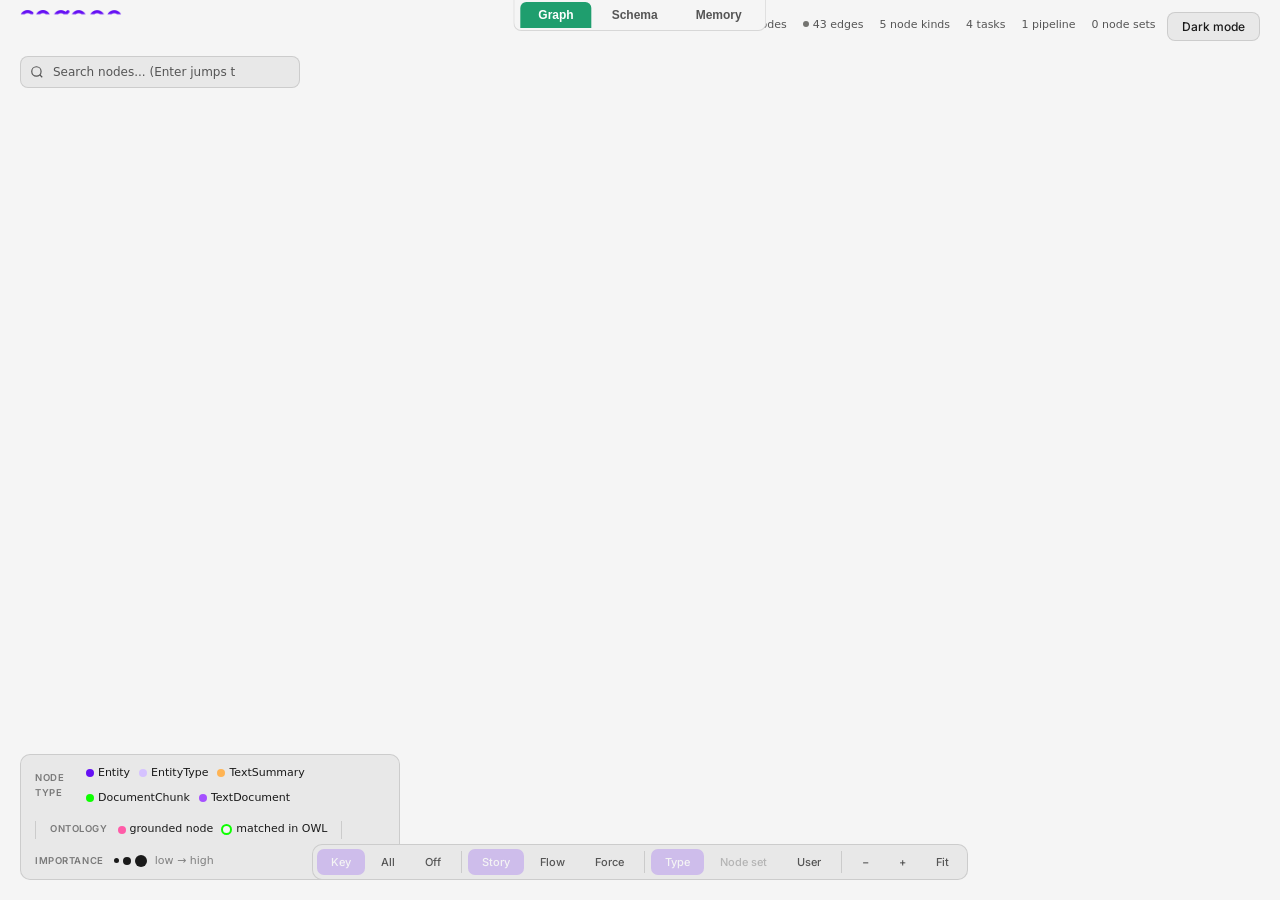
==== data/graph.html @ 42658267 "Working local pipeline: fix recall extraction + absolute graph path, disable session memory for clea" ====
<!DOCTYPE html>
<html lang="en" class="light">
<head>
<meta charset="utf-8">
<meta name="viewport" content="width=device-width, initial-scale=1">
<title>Cognee Knowledge Graph</title>
<script src="https://d3js.org/d3.v7.min.js"></script>
<link rel="preconnect" href="https://fonts.googleapis.com">
<link rel="preconnect" href="https://fonts.gstatic.com" crossorigin>
<link href="https://fonts.googleapis.com/css2?family=Inter:wght@400;500;600;700&display=swap" rel="stylesheet">
<style>
*,*::before,*::after{box-sizing:border-box;margin:0;padding:0}
:root{
  --bg:#000000;--bg2:#323332;--surface:rgba(255,255,255,0.06);
  --border:rgba(219,216,216,0.12);--text:#F4F4F4;--text2:#DBD8D8;
  --accent:#6510F4;--accent2:#A550FF;--green:#0DFF00;
  --schema-node:#1a1a2e;--schema-stroke:#A550FF;--schema-link:#555;
}
html.light{
  --bg:#f5f5f5;--bg2:#e8e8e8;--surface:rgba(0,0,0,0.04);
  --border:rgba(0,0,0,0.12);--text:#1a1a1a;--text2:#555555;
  --accent:#6510F4;--accent2:#7c3aed;--green:#16a34a;
  --schema-node:#ffffff;--schema-stroke:#6510F4;--schema-link:#999;
}
html.light body,html.light{background:var(--bg);color:var(--text)}
@font-face{font-family:'Inter';src:local('Inter'),local('Inter-Regular');font-display:swap}
body,html{width:100%;height:100%;overflow:hidden;background:#000000;color:#F4F4F4;font-family:'Inter',system-ui,-apple-system,sans-serif}
canvas{display:block;width:100vw;height:100vh;cursor:grab}
canvas:active{cursor:grabbing}

#header{
  position:fixed;top:0;left:0;right:0;height:48px;
  display:flex;align-items:center;justify-content:space-between;
  padding:0 20px;z-index:100;
  background:none;
  pointer-events:none;
}
#header>*{pointer-events:auto}
.logo{display:flex;align-items:center;gap:8px;font-size:13px;font-weight:600;letter-spacing:0.02em;color:var(--text)}
.logo img{height:28px;width:auto}
.stats{display:flex;gap:16px;font-size:11px;color:var(--text2);font-variant-numeric:tabular-nums}
.stats span{display:flex;align-items:center;gap:4px}
.stats .dot{width:6px;height:6px;border-radius:50%;flex-shrink:0}

#controls{
  position:fixed;bottom:20px;left:50%;transform:translateX(-50%);z-index:100;
  display:flex;gap:2px;padding:4px;
  background:var(--bg2);border:1px solid var(--border);border-radius:10px;
}
.ctrl-btn{
  padding:6px 14px;font-size:11px;font-weight:500;font-family:inherit;
  color:var(--text2);background:transparent;border:none;border-radius:7px;
  cursor:pointer;transition:all 0.15s ease;white-space:nowrap;
}
.ctrl-btn:hover{color:var(--text);background:var(--surface)}
.ctrl-btn.active{color:#F4F4F4;background:rgba(101,16,244,0.2)}
.ctrl-btn:disabled{opacity:0.35;cursor:not-allowed}
.ctrl-btn:disabled:hover{color:var(--text2);background:transparent}
.ctrl-sep{width:1px;background:var(--border);margin:2px 4px}

#search-box{
  position:fixed;top:56px;left:20px;z-index:100;width:280px;
}
#search-input{
  width:100%;padding:8px 64px 8px 32px;
  font-size:12px;font-family:inherit;color:var(--text);
  background:var(--bg2);border:1px solid var(--border);border-radius:8px;
  outline:none;transition:border-color 0.15s;
}
#search-count{
  position:absolute;right:10px;top:50%;transform:translateY(-50%);
  font-size:10.5px;color:var(--text2);pointer-events:none;
  font-variant-numeric:tabular-nums;white-space:nowrap;
}
#search-input:focus{border-color:var(--accent)}
#search-input::placeholder{color:var(--text2)}
.search-icon{position:absolute;left:10px;top:50%;transform:translateY(-50%);color:var(--text2);pointer-events:none}

#info-panel{
  position:fixed;top:56px;right:20px;width:320px;max-height:calc(100vh - 80px);
  overflow-y:auto;z-index:100;
  background:var(--bg2);border:1px solid var(--border);border-radius:12px;
  padding:16px;opacity:0;transform:translateX(8px);
  transition:opacity 0.2s ease,transform 0.2s ease;
}
#info-panel.visible{opacity:1;transform:translateX(0)}
#info-panel::-webkit-scrollbar{width:4px}
#info-panel::-webkit-scrollbar-thumb{background:var(--border);border-radius:2px}
.panel-header{display:flex;align-items:center;gap:8px;margin-bottom:12px}
.panel-type{
  font-size:9px;font-weight:600;text-transform:uppercase;letter-spacing:0.06em;
  padding:2px 6px;border-radius:4px;background:rgba(101,16,244,0.2);color:#A550FF;
}
.panel-title{font-size:14px;font-weight:600;color:var(--text);overflow:hidden;text-overflow:ellipsis;white-space:nowrap}
.panel-section{margin-top:12px;padding-top:12px;border-top:1px solid var(--border)}
.panel-section-title{font-size:10px;font-weight:600;text-transform:uppercase;letter-spacing:0.05em;color:var(--text2);margin-bottom:8px}
.panel-row{display:flex;justify-content:space-between;align-items:flex-start;padding:3px 0;font-size:12px;gap:12px}
.panel-row .k{color:var(--text2);flex-shrink:0}
.panel-row .v{color:var(--text);text-align:right;word-break:break-word;max-width:200px}

/* ── Legend (Phase 1 polish) ─────────────────────────────────────
   Bottom-left floating card explaining the encodings: node colors by
   stage, the ontology-valid green ring, and the importance-weight node-
   size scale. Populated by JS so only stages actually present in the
   graph appear. */
#legend{
  position:fixed;bottom:20px;left:20px;z-index:90;
  background:var(--bg2);border:1px solid var(--border);border-radius:10px;
  padding:10px 14px;font-size:11px;line-height:1.5;color:var(--text2);
  max-width:380px;
  display:flex;gap:14px;align-items:center;flex-wrap:wrap;
}
.legend-section{display:flex;align-items:center;gap:8px;}
.legend-title{font-size:9.5px;font-weight:600;text-transform:uppercase;letter-spacing:0.06em;color:var(--text2);opacity:0.75;margin-right:2px;}
.legend-items{display:flex;gap:9px;align-items:center;flex-wrap:wrap;}
.legend-item{display:inline-flex;align-items:center;gap:4px;color:var(--text);}
.legend-dot{display:inline-block;width:8px;height:8px;border-radius:50%;flex-shrink:0;}
.legend-ring{
  display:inline-block;width:11px;height:11px;border-radius:50%;
  background:var(--bg);border:2px solid #0DFF00;flex-shrink:0;
}
.legend-ring.memory{border:2px dashed #FFC53D;}
.legend-sizes{display:inline-flex;align-items:center;gap:4px;}
.legend-sizes .legend-dot{background:var(--text);}
.legend-sep{width:1px;height:18px;background:var(--border);}

.empty-state{
  position:fixed;top:50%;left:50%;transform:translate(-50%,-50%);
  text-align:center;color:var(--text2);font-size:14px;
}

#loading-overlay{
  position:fixed;top:0;left:0;right:0;bottom:0;z-index:200;
  background:rgba(0,0,0,0.92);
  display:flex;flex-direction:column;align-items:center;justify-content:center;
  transition:opacity 0.4s ease;
}
#loading-overlay.hidden{opacity:0;pointer-events:none}
#loading-text{font-size:14px;color:var(--text2);margin-bottom:16px}
#loading-bar-bg{width:240px;height:4px;background:var(--bg2);border-radius:2px;overflow:hidden}
#loading-bar{width:0%;height:100%;background:var(--accent);border-radius:2px;transition:width 0.15s linear}
#loading-stats{font-size:11px;color:var(--text2);margin-top:10px;opacity:0.7}

#minimap-container{
  position:fixed;bottom:64px;right:20px;z-index:100;
  border:1px solid var(--border);border-radius:8px;overflow:hidden;
  background:rgba(0,0,0,0.7);cursor:pointer;display:none;
}
#minimap-canvas{display:block}

#fps-counter{
  position:fixed;top:12px;right:180px;z-index:100;
  font-size:10px;color:var(--text2);font-variant-numeric:tabular-nums;
  display:none;pointer-events:none;
}
</style>
</head>
<body>

<div id="view-tabs" style="position:fixed;top:0;left:50%;transform:translateX(-50%);z-index:1100;display:flex;gap:2px;align-items:center;background:var(--bg);border:1px solid var(--border);border-top:none;border-radius:0 0 8px 8px;padding:2px 6px;">
  <button class="tab-btn active" data-view="graph" style="background:#1F9E6E;color:#fff;border:none;padding:6px 18px;border-radius:6px 6px 0 0;cursor:pointer;font-size:12px;font-weight:600;">Graph</button>
  <button class="tab-btn" data-view="schema" style="background:transparent;color:var(--text2);border:none;padding:6px 18px;border-radius:6px 6px 0 0;cursor:pointer;font-size:12px;font-weight:600;">Schema</button>
  <button class="tab-btn" data-view="memory" style="background:transparent;color:var(--text2);border:none;padding:6px 18px;border-radius:6px 6px 0 0;cursor:pointer;font-size:12px;font-weight:600;">Memory</button>
</div>

<button id="theme-toggle" style="position:fixed;top:12px;right:20px;z-index:1200;background:var(--bg2);border:1px solid var(--border);cursor:pointer;font-size:12px;padding:6px 14px;border-radius:8px;color:var(--text);font-family:inherit;font-weight:500;transition:all 0.15s;">Dark mode</button>

<div id="graph-view">
<div id="header">
  <div class="logo">
    <img src="[data-uri]" alt="Cognee">
  </div>
  <div class="stats" id="stats"></div>
</div>

<div id="search-box">
  <svg class="search-icon" width="14" height="14" viewBox="0 0 24 24" fill="none" stroke="currentColor" stroke-width="2"><circle cx="11" cy="11" r="8"/><path d="m21 21-4.3-4.3"/></svg>
  <input type="text" id="search-input" placeholder="Search nodes... (Enter jumps to match)" autocomplete="off" spellcheck="false">
  <span id="search-count"></span>
</div>

<div id="controls">
  <button class="ctrl-btn active" data-labelbudget="key" title="Labels: landmark nodes + high-importance entities">Key</button>
  <button class="ctrl-btn" data-labelbudget="all" title="Labels: every node">All</button>
  <button class="ctrl-btn" data-labelbudget="off" title="Labels: hidden (hover to peek)">Off</button>
  <div class="ctrl-sep"></div>
  <button class="ctrl-btn active" data-layout="story" title="Story: fixed pipeline columns (Documents &rarr; Chunks &rarr; Entities &rarr; Types &rarr; Summaries). Nodes stay pinned in a readable grid.">Story</button>
  <button class="ctrl-btn" data-layout="ranked" title="Flow: columns by processing order; vertical position settles by connectivity, so related nodes drift together.">Flow</button>
  <button class="ctrl-btn" data-layout="organic" title="Force: no columns &mdash; a physics simulation pulls connected nodes together so clusters emerge. Drag nodes to rearrange.">Force</button>
  <div class="ctrl-sep"></div>
  <button class="ctrl-btn active" data-colorby="type" title="Color by node type">Type</button>
  <button class="ctrl-btn" data-colorby="nodeset" title="Color by source node set">Node set</button>
  <button class="ctrl-btn" data-colorby="user" title="Color by source user">User</button>
  <div class="ctrl-sep"></div>
  <button class="ctrl-btn" id="btn-zoom-out" title="Zoom out (-)">&#x2212;</button>
  <button class="ctrl-btn" id="btn-zoom-in" title="Zoom in (+)">+</button>
  <button class="ctrl-btn" id="btn-fit" title="Fit to view (F)">Fit</button>
</div>
<!-- Legacy data-layer buttons (Nodes/Edges/Labels/Heatmap/Type Clouds)
     removed for simplicity. The label visibility is fully controlled by
     the Key/All/Off budget above; node/edge visibility were never useful
     toggles in practice; heatmap and type-cloud layers stay reachable
     via the layers={} state object for power users / URL hash. -->
<button data-layer="heatmap" hidden></button>
<button data-layer="typeclouds" hidden></button>

<div id="info-panel"></div>
<div id="legend"></div>

<div id="loading-overlay">
  <div id="loading-text">Laying out graph...</div>
  <div id="loading-bar-bg"><div id="loading-bar"></div></div>
  <div id="loading-stats"></div>
</div>

<div id="minimap-container"><canvas id="minimap-canvas"></canvas></div>
<div id="fps-counter"></div>

<canvas id="canvas"></canvas>
</div><!-- end graph-view -->

<div id="schema-view" style="display:none;position:fixed;inset:0;background:#F7F8FA;color:#1A1F36;font-family:'Inter',system-ui,-apple-system,'Segoe UI',sans-serif;padding:56px 0 0;overflow:hidden;z-index:900;">
  <div id="schema-header" style="position:absolute;top:56px;left:0;right:0;padding:16px 28px 12px;display:flex;align-items:center;gap:16px;">
    <div id="schema-selection" style="font-size:13px;color:#8792A2;min-height:16px;"></div>
  </div>
  <div id="schema-diagram-section" style="position:absolute;top:104px;left:0;right:0;bottom:0;overflow:hidden;background:#F7F8FA;">
    <svg id="schema-svg" style="display:block;width:100%;height:100%;cursor:grab;"></svg>
  </div>
  <div id="schema-zoom" style="position:absolute;left:20px;bottom:20px;z-index:6;display:flex;gap:4px;background:#fff;border:1px solid #E6E8EB;border-radius:10px;padding:4px;box-shadow:0 2px 8px rgba(16,24,40,0.10);">
    <button id="schema-zoom-out" title="Zoom out" style="width:30px;height:30px;border:none;background:transparent;border-radius:7px;cursor:pointer;font-size:18px;color:#4A5568;">&minus;</button>
    <button id="schema-zoom-in" title="Zoom in" style="width:30px;height:30px;border:none;background:transparent;border-radius:7px;cursor:pointer;font-size:18px;color:#4A5568;">+</button>
    <button id="schema-zoom-fit" title="Fit to view" style="height:30px;padding:0 12px;border:none;background:transparent;border-radius:7px;cursor:pointer;font-size:12px;font-weight:600;color:#4A5568;">Fit</button>
  </div>
  <button id="schema-ops-toggle" title="Show how operations (cognify, memify, improve, forget) transform the schema" style="position:absolute;left:20px;bottom:62px;z-index:6;background:#fff;border:1px solid #E6E8EB;border-radius:10px;padding:7px 14px;cursor:pointer;font-size:12px;font-weight:600;color:#4A5568;box-shadow:0 2px 8px rgba(16,24,40,0.10);">Transformations</button>
  <div id="schema-legend" style="display:none;position:absolute;left:20px;bottom:106px;z-index:6;background:#fff;border:1px solid #E6E8EB;border-radius:10px;padding:10px 13px;box-shadow:0 2px 8px rgba(16,24,40,0.10);font-size:11px;color:#4A5568;line-height:1.7;">
    <div style="font-weight:700;color:#1A1F36;margin-bottom:4px;">Operation impact</div>
    <div><span style="color:#1F9E6E;font-size:14px;">&#9679;</span> produces &nbsp;&nbsp;<span style="color:#2F80ED;font-size:14px;">&#9679;</span> enriches</div>
    <div><span style="color:#F2994A;font-size:14px;">&#9679;</span> modifies &nbsp;&nbsp;<span style="color:#EB5757;font-size:14px;">&#9679;</span> removes</div>
    <div style="margin-top:4px;color:#8792A2;">Click an operation to trace its impact.</div>
  </div>
  <div id="schema-empty" style="display:none;position:absolute;inset:0;align-items:center;justify-content:center;">
    <div style="color:#8792A2;text-align:center;font-size:16px;">No schema configured for this dataset.</div>
  </div>
  <div id="schema-side-panel" style="display:none;position:absolute;top:104px;right:0;bottom:0;width:344px;background:#FFFFFF;border-left:1px solid #E6E8EB;box-shadow:-12px 0 32px rgba(16,24,40,0.08);padding:26px 24px;overflow-y:auto;z-index:5;">
    <!-- PR3: schema type details (count, sample chips, relationships) render here -->
  </div>
</div>

<!-- Memory tab: deterministic column map of the memory (documents → entities
     → summaries → global context) with a run/search timeline rail. Rendered
     lazily by views/memory_map.js into #memory-svg. -->
<div id="memory-view" style="display:none;position:fixed;inset:0;padding:56px 0 0;overflow:hidden;z-index:900;">
  <div id="memory-header"><div id="memory-status"></div></div>
  <div id="memory-diagram-section">
    <svg id="memory-svg"></svg>
  </div>
  <div id="memory-zoom">
    <button id="memory-zoom-out" title="Zoom out">&minus;</button>
    <button id="memory-zoom-in" title="Zoom in">+</button>
    <button id="memory-zoom-fit" title="Fit to view">Fit</button>
  </div>
  <div id="memory-empty"><div>No memory content to map yet. Run <b>cognify</b> first.</div></div>
  <div id="memory-side-panel"></div>
  <div id="memory-timeline"></div>
</div>
<style>
/* ── Schema diagram ─────────────────────────────────────────────── */
#schema-svg{font-family:'Inter',system-ui,sans-serif;}
.sd-node-box{cursor:pointer;transition:filter 0.18s ease;}
.sd-node-box:hover{filter:drop-shadow(0 6px 16px rgba(16,24,40,0.16));}
.sd-node-box.is-dim{opacity:0.3;}
.sd-mini-card{cursor:pointer;}
.sd-mini-card rect{transition:fill .12s,stroke .12s;}
.sd-mini-card:hover rect{fill:#E8F6F0;stroke:#9FE3C6;}
/* Spotlight: focus an instance and trace its connections in place. */
.sd-node-box,.sd-mini-card,.sd-edge-path,.sd-edge-label-bg,.sd-edge-label{transition:opacity .18s;}
.sd-mini-card.is-dim{opacity:0.25;}
.sd-mini-card.is-spotlit rect{fill:#E8F6F0;stroke:#1F9E6E;stroke-width:2;}
.sd-mini-card.is-linked rect{fill:#FFFFFF;stroke:#9FE3C6;stroke-width:1.5;}
.sd-spotlight-edge{fill:none;stroke-width:2.4;stroke-linecap:round;opacity:0.95;}
.sd-spotlight-edge-halo{fill:none;stroke-width:9;stroke-linecap:round;opacity:0.16;}
.sd-spotlight-label{font-size:10.5px;font-weight:600;font-family:'Inter',system-ui,sans-serif;paint-order:stroke;stroke:#FFFFFF;stroke-width:3px;stroke-linejoin:round;}
.sd-expand-toggle{cursor:pointer;}
.sd-expand-toggle:hover text{fill:#18815B;}
#schema-zoom button:hover{background:#F1F4F7;color:#1A1F36;}
#schema-svg.is-panning{cursor:grabbing;}
#schema-ops-toggle.active{background:#1F9E6E;color:#fff;border-color:#1F9E6E;}
.sd-op-chip{cursor:pointer;}
.sd-op-chip.is-dim{opacity:0.3;}
.sd-op-chip.is-spotlit rect{stroke-width:2.5;}
.sd-op-edge{stroke-width:2.2;stroke-linecap:round;opacity:0.95;}
.sd-edge-path{fill:none;stroke-width:1.6;stroke-linecap:round;opacity:0.85;transition:opacity 0.15s,stroke-width 0.15s;}
.sd-edge-path.is-hot{stroke-width:2.6;opacity:1;}
.sd-edge-path.is-dim{opacity:0.12;}
.sd-edge-label-bg{fill:#FFFFFF;stroke:#E6E8EB;stroke-width:1;}
.sd-edge-label-bg.is-hot{stroke:#1F9E6E;}
.sd-edge-label-bg.is-dim{opacity:0.2;}
.sd-edge-label{font-size:10.5px;font-weight:500;fill:#5A6472;font-family:'Inter',system-ui,sans-serif;}
.sd-edge-label.is-hot{fill:#16805B;}
.sd-edge-label.is-dim{opacity:0.3;}
.sd-edge-count{font-size:9.5px;fill:var(--text2);font-variant-numeric:tabular-nums;}
.sd-stage-header{font-size:10px;font-weight:600;letter-spacing:0.08em;text-transform:uppercase;fill:#8792A2;}

/* ── Schema dark theme ── card/chip colors come from the JS palette (re-rendered
   on toggle); these override the CSS-styled and inline-styled chrome. */
html:not(.light) #schema-view{background:#15181D !important;color:#E4E8EE !important;}
html:not(.light) #schema-diagram-section{background:#15181D !important;}
html:not(.light) .sd-edge-label-bg{fill:#23272F;stroke:#3A4049;}
html:not(.light) .sd-edge-label{fill:#AEB7C2;}
html:not(.light) .sd-edge-label.is-hot{fill:#3DD68C;}
html:not(.light) .sd-stage-header{fill:#7E8894;}
html:not(.light) .sd-node-box:hover{filter:drop-shadow(0 6px 16px rgba(0,0,0,0.55));}
html:not(.light) .sd-mini-card:hover rect{fill:#1E3A2E;stroke:#2E6B4F;}
html:not(.light) .sd-mini-card.is-spotlit rect{fill:#1E3A2E;stroke:#1F9E6E;}
html:not(.light) .sd-mini-card.is-linked rect{fill:#23272F;stroke:#2E6B4F;}
html:not(.light) .sd-spotlight-label{stroke:#15181D;}
html:not(.light) #schema-zoom{background:#23272F !important;border-color:#3A4049 !important;}
html:not(.light) #schema-zoom button{color:#C3CAD4 !important;}
html:not(.light) #schema-zoom button:hover{background:#2E333C;color:#ECEFF4;}
html:not(.light) #schema-ops-toggle{background:#23272F !important;border-color:#3A4049 !important;color:#C3CAD4 !important;}
html:not(.light) #schema-ops-toggle.active{background:#1F9E6E !important;color:#fff !important;border-color:#1F9E6E !important;}
html:not(.light) #schema-legend{background:#23272F !important;border-color:#3A4049 !important;color:#C3CAD4 !important;}
html:not(.light) #schema-side-panel{background:#1B1F25 !important;border-left-color:#3A4049 !important;color:#E4E8EE;box-shadow:-12px 0 32px rgba(0,0,0,0.45) !important;}
html:not(.light) .si-title{color:#ECEFF4;}
html:not(.light) .si-close:hover{background:#2A2F37;color:#ECEFF4;}
html:not(.light) .si-chip{background:#2A2F37;border-color:#3A4049;color:#E4E8EE;}
html:not(.light) .si-chip:hover{background:#1E3A2E;border-color:#2E6B4F;color:#3DD68C;}
html:not(.light) .si-rel{border-bottom-color:#2E333C;}

/* ── Schema inspector side panel (PR3) — clean & airy Segment style ── */
#schema-side-panel{font-family:'Inter',system-ui,-apple-system,'Segoe UI',sans-serif;font-size:13px;color:#1A1F36;}
.si-close{position:absolute;top:14px;right:16px;width:24px;height:24px;display:flex;align-items:center;justify-content:center;border-radius:6px;color:#8792A2;font-size:18px;line-height:1;cursor:pointer;transition:background .12s,color .12s;}
.si-close:hover{background:#F1F4F7;color:#1A1F36;}
.si-title{font-size:19px;font-weight:700;letter-spacing:-0.02em;color:#1A1F36;margin:0 0 4px;}
.si-count{display:inline-flex;align-items:center;gap:7px;font-size:12px;color:#8792A2;font-variant-numeric:tabular-nums;margin-bottom:6px;}
.si-heading{font-size:11px;font-weight:600;letter-spacing:0.06em;text-transform:uppercase;color:#8792A2;margin:22px 0 11px;}
.si-chips{display:flex;flex-wrap:wrap;gap:8px;}
.si-chip{background:#F6F8FA;border:1px solid #E6E8EB;border-radius:14px;padding:5px 13px;font-size:12.5px;color:#1A1F36;transition:background .12s,border-color .12s,color .12s;}
.si-chip:hover{background:#E8F6F0;border-color:#9FE3C6;color:#16805B;}
.si-chip-link{cursor:pointer;}
.si-crumb{display:inline-flex;align-items:center;gap:4px;color:#1F9E6E;font-size:12px;font-weight:600;cursor:pointer;margin:0 0 12px;}
.si-crumb:hover{color:#18815B;text-decoration:underline;}
.si-irel{margin:0 0 14px;}
.si-irel-head{display:flex;align-items:center;gap:7px;margin:0 0 7px;}
.si-more{font-size:12px;color:#8792A2;align-self:center;}
.si-showall{background:none;border:none;color:#1F9E6E;cursor:pointer;font-size:12px;font-weight:600;font-family:inherit;padding:11px 0 0;}
.si-showall:hover{color:#18815B;text-decoration:underline;}
.si-rel{display:flex;align-items:center;gap:9px;padding:9px 0;border-bottom:1px solid #EEF1F4;}
.si-rel:last-of-type{border-bottom:none;}
.si-rel-name{font-family:'SF Mono',ui-monospace,'Menlo',monospace;font-size:12px;font-weight:500;color:#1A1F36;}
.si-rel-to{color:#8792A2;font-size:12.5px;}
.si-rel-count{margin-left:auto;background:#EEF1F4;color:#4A5568;border-radius:10px;padding:1px 9px;font-size:11.5px;font-weight:600;font-variant-numeric:tabular-nums;}
.si-highlight{margin-top:24px;width:100%;background:#1F9E6E;color:#fff;border:none;border-radius:8px;padding:11px 0;cursor:pointer;font-size:13px;font-weight:600;font-family:inherit;box-shadow:0 1px 2px rgba(16,24,40,0.12);transition:background .12s;}
.si-highlight:hover{background:#18815B;}
.si-empty{color:#8792A2;font-size:12px;}

/* ── Memory map ──────────────────────────────────────────────────
   All colors flow through --mm-* vars so both themes work without a
   re-render: light defaults here, dark overrides under html:not(.light). */
#memory-view{
  --mm-bg:#F7F8FA;--mm-card:#FFFFFF;--mm-card2:#F2F5F8;--mm-border:#E6E8EB;
  --mm-text:#1A1F36;--mm-muted:#8792A2;--mm-accent:#1F9E6E;--mm-spot:#6510F4;
  --mm-edge:#A9B4C0;--mm-sem:#C2C9D1;--mm-chunk:#EDF4FB;--mm-chunk-stroke:#C8DCEF;
  background:var(--mm-bg);color:var(--mm-text);
  font-family:'Inter',system-ui,-apple-system,'Segoe UI',sans-serif;
}
html:not(.light) #memory-view{
  --mm-bg:#15181D;--mm-card:#23272F;--mm-card2:#1C2026;--mm-border:#3A4049;
  --mm-text:#E4E8EE;--mm-muted:#7E8894;--mm-accent:#3DD68C;--mm-spot:#A550FF;
  --mm-edge:#4A515B;--mm-sem:#3A4049;--mm-chunk:#1E2A38;--mm-chunk-stroke:#2C3E52;
}
#memory-header{position:absolute;top:56px;left:0;right:0;padding:14px 28px 10px;display:flex;align-items:center;gap:16px;}
#memory-status{font-size:13px;color:var(--mm-muted);min-height:16px;}
#memory-diagram-section{position:absolute;top:96px;left:0;right:0;bottom:64px;overflow:hidden;}
#memory-svg{display:block;width:100%;height:100%;cursor:grab;font-family:'Inter',system-ui,sans-serif;}
#memory-svg.is-panning{cursor:grabbing;}
#memory-zoom{position:absolute;left:20px;bottom:84px;z-index:6;display:flex;gap:4px;background:var(--mm-card);border:1px solid var(--mm-border);border-radius:10px;padding:4px;box-shadow:0 2px 8px rgba(16,24,40,0.10);}
#memory-zoom button{height:30px;min-width:30px;padding:0 10px;border:none;background:transparent;border-radius:7px;cursor:pointer;font-size:15px;font-weight:600;color:var(--mm-muted);font-family:inherit;}
#memory-zoom button:hover{background:var(--mm-card2);color:var(--mm-text);}
#memory-empty{display:none;position:absolute;inset:96px 0 64px;align-items:center;justify-content:center;}
#memory-empty div{color:var(--mm-muted);text-align:center;font-size:15px;}
#memory-side-panel{display:none;position:absolute;top:96px;right:0;bottom:64px;width:344px;background:var(--mm-card);border-left:1px solid var(--mm-border);box-shadow:-12px 0 32px rgba(16,24,40,0.08);padding:26px 24px;overflow-y:auto;z-index:5;font-size:13px;}
#memory-timeline{position:absolute;left:0;right:0;bottom:0;height:64px;background:var(--mm-card);border-top:1px solid var(--mm-border);display:flex;align-items:center;gap:8px;padding:0 16px;overflow-x:auto;overflow-y:hidden;z-index:6;}
.mm-rail-label{flex:0 0 auto;font-size:10px;font-weight:600;letter-spacing:0.08em;text-transform:uppercase;color:var(--mm-muted);margin-right:6px;}
.mm-rail-item{flex:0 0 auto;display:flex;flex-direction:column;align-items:flex-start;gap:1px;padding:5px 12px;border:1px solid var(--mm-border);border-radius:8px;background:var(--mm-card2);cursor:pointer;font-size:11px;font-weight:600;color:var(--mm-text);font-family:inherit;line-height:1.3;text-align:left;}
.mm-rail-item .t{color:var(--mm-muted);font-size:10px;font-weight:500;font-variant-numeric:tabular-nums;}
.mm-rail-item:hover{border-color:var(--mm-accent);}
.mm-rail-item.active{border-color:var(--mm-accent);box-shadow:0 0 0 1px var(--mm-accent);}
.mm-rail-search{border-radius:16px;background:rgba(101,16,244,0.08);}
.mm-rail-search:hover{border-color:var(--mm-spot);}
.mm-rail-search.active{border-color:var(--mm-spot);box-shadow:0 0 0 1px var(--mm-spot);}
/* SVG element styling */
.mm-band-header{font-size:12px;font-weight:600;letter-spacing:0.1em;text-transform:uppercase;fill:var(--mm-muted);}
.mm-band-sub{font-size:10px;fill:var(--mm-muted);opacity:0.8;}
.mm-node{cursor:pointer;}
.mm-unit{transition:opacity 0.18s ease;}
.mm-frame{fill:var(--mm-card);stroke:var(--mm-border);}
.mm-title{font-size:12px;font-weight:600;fill:var(--mm-text);}
.mm-sub{font-size:10px;fill:var(--mm-muted);}
.mm-cell .mm-box{fill:var(--mm-chunk);stroke:var(--mm-chunk-stroke);}
.mm-cell:hover .mm-box{stroke:var(--mm-accent);}
.mm-cell text{font-size:10.5px;fill:var(--mm-text);}
.mm-row .mm-box{fill:transparent;stroke:transparent;}
.mm-row:hover .mm-box{fill:var(--mm-card2);}
.mm-row text{font-size:11px;fill:var(--mm-text);}
.mm-row .mm-dot{fill:var(--mm-accent);}
.mm-pill .mm-box{fill:var(--mm-card2);stroke:var(--mm-border);}
.mm-pill:hover .mm-box{stroke:var(--mm-accent);}
.mm-pill text{font-size:10px;fill:var(--mm-muted);}
.mm-count{font-size:10px;fill:var(--mm-muted);font-variant-numeric:tabular-nums;}
.mm-sum .mm-box{fill:var(--mm-card);stroke:var(--mm-border);}
.mm-sum:hover .mm-box{stroke:var(--mm-accent);}
.mm-sum text{font-size:10.5px;fill:var(--mm-text);}
.mm-ctx-empty rect{fill:none;stroke:var(--mm-muted);stroke-dasharray:5 4;opacity:0.55;}
.mm-ctx-empty text{font-size:11px;fill:var(--mm-muted);}
.mm-edge{fill:none;stroke:var(--mm-edge);stroke-width:1.1;opacity:0.20;transition:opacity 0.18s ease;}
.mm-edge-semantic{stroke:var(--mm-sem);opacity:0.10;}
.mm-edge-made_from{opacity:0.38;}
.mm-node.is-selected .mm-box,.mm-node.is-selected .mm-frame{stroke:var(--mm-accent);stroke-width:2;}
.mm-future{opacity:0.06 !important;pointer-events:none;}
/* Search overlay: dim base, spotlight retrieved set — classes/opacity only,
   never positions. */
#memory-svg.mm-searching .mm-unit{opacity:0.14;}
#memory-svg.mm-searching .mm-edge{opacity:0.03;}
#memory-svg.mm-searching .mm-unit.is-spotlit{opacity:1;}
.mm-unit.is-spotlit .mm-box,.mm-unit.is-spotlit .mm-frame{stroke:var(--mm-spot);stroke-width:2;}
#memory-svg.mm-searching .mm-edge.is-trail{stroke:var(--mm-spot);opacity:0.45;stroke-width:1.4;}
#memory-svg.mm-searching .mm-edge.is-spotlit-edge{stroke:var(--mm-spot);opacity:0.95;stroke-width:2;}
/* Reinforcement (improve) overlay: feedback valence on the same layout —
   green = weights up from a positive rating, amber = weights down. */
#memory-svg.mm-reinforcing .mm-unit.is-reinforced,
#memory-svg.mm-reinforcing .mm-unit.is-weakened{opacity:1;}
.mm-unit.is-reinforced .mm-box,.mm-unit.is-reinforced .mm-frame{stroke:#1F9E6E;stroke-width:2.2;}
.mm-unit.is-weakened .mm-box,.mm-unit.is-weakened .mm-frame{stroke:#E2A33B;stroke-width:2.2;}
.mm-rail-improve{border-radius:16px;background:rgba(31,158,110,0.10);}
html:not(.light) .mm-rail-improve{background:rgba(31,158,110,0.18);}
/* Memory side panel: dark-theme parity with the schema drawer. */
html:not(.light) #memory-side-panel{box-shadow:-12px 0 32px rgba(0,0,0,0.45);}
#memory-side-panel .si-title{color:var(--mm-text);}
#memory-side-panel .si-chip{background:var(--mm-card2);border-color:var(--mm-border);color:var(--mm-text);}
#memory-side-panel .si-rel-name{color:var(--mm-text);}
#memory-side-panel .mm-panel-text{font-size:12.5px;line-height:1.55;color:var(--mm-text);white-space:pre-wrap;word-break:break-word;background:var(--mm-card2);border:1px solid var(--mm-border);border-radius:8px;padding:10px 12px;}
#memory-side-panel .panel-row .k{color:var(--mm-muted);}
#memory-side-panel .panel-row .v{color:var(--mm-text);}
</style>


<script>
// Theme toggle
(function(){
  const btn = document.getElementById('theme-toggle');

  // Apply a theme everywhere it matters: CSS class, JS flag (read by the
  // canvas draw loop), button label, tab bar, the canvas itself (which only
  // repaints on interaction — without an explicit frame the 95% of the
  // screen that is canvas stayed in the old theme until the next pan), and
  // the schema SVG when visible.
  function applyTheme(isLight) {
    window._isLightMode = isLight;
    document.documentElement.classList.toggle('light', isLight);
    btn.textContent = isLight ? 'Dark mode' : 'Light mode';
    const tabBar = document.getElementById('view-tabs');
    if (tabBar) tabBar.style.background = isLight ? '#f5f5f5' : '#000000';
    if (window._requestGraphRedraw) window._requestGraphRedraw();
    if (document.getElementById('schema-view').style.display !== 'none' && window._renderSchemaGraph) {
      window._renderSchemaGraph(true);  // preserve pan/zoom across the re-render
    }
    const memoryViewEl = document.getElementById('memory-view');
    if (memoryViewEl && memoryViewEl.style.display !== 'none' && window._renderMemoryView) {
      window._renderMemoryView(true);  // preserve pan/zoom across the re-render
    }
  }

  // Restore the user's last choice (default light). Syncing the CSS class on
  // load also fixes the original bug: the page shipped dark :root variables
  // while the JS assumed light, so the first toggle was a visual no-op.
  let stored = null;
  try { stored = localStorage.getItem('cognee-viz-theme'); } catch (e) { /* file:// may block */ }
  applyTheme(stored ? stored === 'light' : true);

  btn.addEventListener('click', () => {
    const isLight = !window._isLightMode;
    try { localStorage.setItem('cognee-viz-theme', isLight ? 'light' : 'dark'); } catch (e) { /* best effort */ }
    applyTheme(isLight);
  });
})();

// Tab switching logic
(function(){
  const tabs = document.querySelectorAll('.tab-btn');
  const graphView = document.getElementById('graph-view');
  const schemaView = document.getElementById('schema-view');
  const memoryView = document.getElementById('memory-view');
  tabs.forEach(btn => {
    btn.addEventListener('click', () => {
      tabs.forEach(t => { t.style.background='transparent'; t.style.color='var(--text2)'; t.classList.remove('active'); });
      btn.style.background='#1F9E6E'; btn.style.color='#fff'; btn.classList.add('active');
      const view = btn.dataset.view;
      graphView.style.display = view === 'graph' ? '' : 'none';
      schemaView.style.display = view === 'schema' ? '' : 'none';
      if (memoryView) memoryView.style.display = view === 'memory' ? '' : 'none';
      if (view === 'schema' && window._renderSchemaGraph) window._renderSchemaGraph();
      if (view === 'memory' && window._renderMemoryView) window._renderMemoryView();
    });
  });
})();


// Schema view (Phase 2 redesign): explicit-position ontology diagram.
//
// Replaces the previous "type-cards above a force-graph hairball" layout
// with a single primary diagram that's structured, not floating:
//   - Node-type boxes positioned in canonical pipeline order
//     (Documents → Chunks → Entities → Types → Summaries → Context → Schema)
//   - Each box surfaces type name, instance count, modal pipeline+task,
//     and a short field inventory
//   - Edges between node types drawn as labelled curves carrying the
//     relation name + edge count
//   - Below the diagram: edge-type cards listing every relationship type
//     with its source→target pairs
//   - Click a node box or edge card to highlight related elements
//
// Reads ``schemaGraphData`` produced by preprocessor.extract_type_schema_graph_data:
//   - nodes of type GraphNodeType (one per node type, with source_pipeline/
//     source_task/instance_count surfaced at the top level)
//   - nodes of type GraphRelationshipType (one per source_type → target_type
//     pair, with source_type/target_type/relationship_label/edge_count)
//   - links connect type→rel ("from") and rel→type ("to")
(function(){
  const schemaData = null;
  const schemaGraphData = {"nodes": [{"id": "type:DocumentChunk", "name": "DocumentChunk", "type": "GraphNodeType", "rank": 1, "fields": [{"name": "count", "type": "6", "required": true}, {"name": "source_task", "type": "string 100%", "required": true}, {"name": "source_pipeline", "type": "string 100%", "required": true}, {"name": "source_user", "type": "string 100%", "required": true}, {"name": "topological_rank", "type": "integer 100%", "required": true}, {"name": "version", "type": "integer 100%", "required": true}], "source_pipeline": "cognify_pipeline", "source_task": "extract_chunks_from_documents", "source_user": "default_user@example.com", "instance_count": 6, "samples": ["Blurry photo caption: 'me + Sarah + a guy in an Elvis costume'.", "Around 9pm I was at the Bellagio bar with someone named Sarah.", "Hotel keycard sleeve: room 1207, The Venetian.", "Receipt for $240 from 'Neon Noodle' timestamped 1:14am.", "Sarah said she works as a blackjack dealer and lost my jacket at the pool."], "sample_size": 5, "relationships": [{"to_type": "TextDocument", "relation": "is_part_of", "count": 6}, {"to_type": "TextSummary", "relation": "\u2190 made_from", "count": 6}, {"to_type": "person", "relation": "contains", "count": 6}, {"to_type": "entity", "relation": "contains", "count": 1}, {"to_type": "event", "relation": "contains", "count": 1}, {"to_type": "item", "relation": "contains", "count": 1}, {"to_type": "location", "relation": "contains", "count": 1}, {"to_type": "place", "relation": "contains", "count": 1}, {"to_type": "profession", "relation": "contains", "count": 1}, {"to_type": "restaurant", "relation": "contains", "count": 1}]}, {"id": "type:EntityType", "name": "EntityType", "type": "GraphNodeType", "rank": 3, "fields": [{"name": "count", "type": "8", "required": true}, {"name": "source_task", "type": "string 100%", "required": true}, {"name": "source_pipeline", "type": "string 100%", "required": true}, {"name": "topological_rank", "type": "integer 100%", "required": true}, {"name": "version", "type": "integer 100%", "required": true}, {"name": "relations", "type": "array 100%", "required": true}], "source_pipeline": "cognify_pipeline", "source_task": "extract_graph_from_data", "source_user": null, "instance_count": 8, "samples": ["person", "entity", "event", "item", "location"], "sample_size": 5, "relationships": [{"to_type": "person", "relation": "\u2190 is_a", "count": 4}, {"to_type": "entity", "relation": "\u2190 is_a", "count": 1}, {"to_type": "event", "relation": "\u2190 is_a", "count": 1}, {"to_type": "item", "relation": "\u2190 is_a", "count": 1}, {"to_type": "location", "relation": "\u2190 is_a", "count": 1}, {"to_type": "place", "relation": "\u2190 is_a", "count": 1}, {"to_type": "profession", "relation": "\u2190 is_a", "count": 1}, {"to_type": "restaurant", "relation": "\u2190 is_a", "count": 1}]}, {"id": "type:TextDocument", "name": "TextDocument", "type": "GraphNodeType", "rank": 0, "fields": [{"name": "count", "type": "6", "required": true}, {"name": "source_task", "type": "string 100%", "required": true}, {"name": "source_pipeline", "type": "string 100%", "required": true}, {"name": "source_user", "type": "string 100%", "required": true}, {"name": "topological_rank", "type": "integer 100%", "required": true}, {"name": "version", "type": "integer 100%", "required": true}], "source_pipeline": "cognify_pipeline", "source_task": "classify_documents", "source_user": "default_user@example.com", "instance_count": 6, "samples": ["text_15f81431ee3ca530893cb51e634113dd", "text_19bff922d7377f09bd215aa878b448e9", "text_2424afc84e73e5f0837fb9fdf63e3459", "text_438ddbf74b5049cab86e20166a1eaa3e", "text_8fee6eaa639774ab3e0d2e313c672b74"], "sample_size": 5, "relationships": [{"to_type": "DocumentChunk", "relation": "\u2190 is_part_of", "count": 6}]}, {"id": "type:TextSummary", "name": "TextSummary", "type": "GraphNodeType", "rank": 4, "fields": [{"name": "count", "type": "6", "required": true}, {"name": "source_task", "type": "string 100%", "required": true}, {"name": "source_pipeline", "type": "string 100%", "required": true}, {"name": "source_user", "type": "string 100%", "required": true}, {"name": "topological_rank", "type": "integer 100%", "required": true}, {"name": "version", "type": "integer 100%", "required": true}], "source_pipeline": "cognify_pipeline", "source_task": "extract_graph_and_summarize", "source_user": "default_user@example.com", "instance_count": 6, "samples": ["Facts:", "Facts:", "Hotel keycard sleeve: room 1207, The Venetian.", "People: I, Sarah", "People: Sarah"], "sample_size": 5, "relationships": [{"to_type": "DocumentChunk", "relation": "made_from", "count": 6}]}, {"id": "type:entity", "name": "entity", "type": "GraphNodeType", "rank": 2, "fields": [{"name": "count", "type": "1", "required": true}, {"name": "source_task", "type": "string 100%", "required": true}, {"name": "source_pipeline", "type": "string 100%", "required": true}, {"name": "topological_rank", "type": "integer 100%", "required": true}, {"name": "version", "type": "integer 100%", "required": true}, {"name": "is_memory_learning", "type": "boolean 100%", "required": true}], "source_pipeline": "cognify_pipeline", "source_task": "extract_graph_from_data", "source_user": null, "instance_count": 1, "samples": ["unknown_number"], "sample_size": 1, "relationships": [{"to_type": "DocumentChunk", "relation": "\u2190 contains", "count": 1}, {"to_type": "EntityType", "relation": "is_a", "count": 1}, {"to_type": "person", "relation": "owed_for_cab_rides", "count": 1}]}, {"id": "type:event", "name": "event", "type": "GraphNodeType", "rank": 2, "fields": [{"name": "count", "type": "1", "required": true}, {"name": "source_task", "type": "string 100%", "required": true}, {"name": "source_pipeline", "type": "string 100%", "required": true}, {"name": "topological_rank", "type": "integer 100%", "required": true}, {"name": "version", "type": "integer 100%", "required": true}, {"name": "is_memory_learning", "type": "boolean 100%", "required": true}], "source_pipeline": "cognify_pipeline", "source_task": "extract_graph_from_data", "source_user": null, "instance_count": 1, "samples": ["payment_transaction_3621"], "sample_size": 1, "relationships": [{"to_type": "DocumentChunk", "relation": "\u2190 contains", "count": 1}, {"to_type": "EntityType", "relation": "is_a", "count": 1}, {"to_type": "restaurant", "relation": "made_payment_to", "count": 1}]}, {"id": "type:item", "name": "item", "type": "GraphNodeType", "rank": 2, "fields": [{"name": "count", "type": "1", "required": true}, {"name": "source_task", "type": "string 100%", "required": true}, {"name": "source_pipeline", "type": "string 100%", "required": true}, {"name": "topological_rank", "type": "integer 100%", "required": true}, {"name": "version", "type": "integer 100%", "required": true}, {"name": "relations", "type": "array 100%", "required": true}], "source_pipeline": "cognify_pipeline", "source_task": "extract_graph_from_data", "source_user": null, "instance_count": 1, "samples": ["the_venetian_keycard_sleeve"], "sample_size": 1, "relationships": [{"to_type": "DocumentChunk", "relation": "\u2190 contains", "count": 1}, {"to_type": "EntityType", "relation": "is_a", "count": 1}, {"to_type": "location", "relation": "\u2190 contains_access_device_for_location", "count": 1}]}, {"id": "type:location", "name": "location", "type": "GraphNodeType", "rank": 2, "fields": [{"name": "count", "type": "1", "required": true}, {"name": "source_task", "type": "string 100%", "required": true}, {"name": "source_pipeline", "type": "string 100%", "required": true}, {"name": "topological_rank", "type": "integer 100%", "required": true}, {"name": "version", "type": "integer 100%", "required": true}, {"name": "is_memory_learning", "type": "boolean 100%", "required": true}], "source_pipeline": "cognify_pipeline", "source_task": "extract_graph_from_data", "source_user": null, "instance_count": 1, "samples": ["room_1207"], "sample_size": 1, "relationships": [{"to_type": "DocumentChunk", "relation": "\u2190 contains", "count": 1}, {"to_type": "EntityType", "relation": "is_a", "count": 1}, {"to_type": "item", "relation": "contains_access_device_for_location", "count": 1}]}, {"id": "type:person", "name": "person", "type": "GraphNodeType", "rank": 2, "fields": [{"name": "count", "type": "4", "required": true}, {"name": "source_task", "type": "string 100%", "required": true}, {"name": "source_pipeline", "type": "string 100%", "required": true}, {"name": "topological_rank", "type": "integer 100%", "required": true}, {"name": "version", "type": "integer 100%", "required": true}, {"name": "is_memory_learning", "type": "boolean 100%", "required": true}], "source_pipeline": "cognify_pipeline", "source_task": "extract_graph_from_data", "source_user": null, "instance_count": 4, "samples": ["sarah", "me", "cabbie", "elvis"], "sample_size": 4, "relationships": [{"to_type": "DocumentChunk", "relation": "\u2190 contains", "count": 6}, {"to_type": "EntityType", "relation": "is_a", "count": 4}, {"to_type": "entity", "relation": "\u2190 owed_for_cab_rides", "count": 1}, {"to_type": "person", "relation": "is_with", "count": 1}, {"to_type": "person", "relation": "wearing_costume_as", "count": 1}, {"to_type": "person", "relation": "\u2190 is_with", "count": 1}, {"to_type": "person", "relation": "\u2190 wearing_costume_as", "count": 1}, {"to_type": "place", "relation": "\u2190 was_with", "count": 1}, {"to_type": "profession", "relation": "works_at", "count": 1}]}, {"id": "type:place", "name": "place", "type": "GraphNodeType", "rank": 2, "fields": [{"name": "count", "type": "1", "required": true}, {"name": "source_task", "type": "string 100%", "required": true}, {"name": "source_pipeline", "type": "string 100%", "required": true}, {"name": "topological_rank", "type": "integer 100%", "required": true}, {"name": "version", "type": "integer 100%", "required": true}, {"name": "is_memory_learning", "type": "boolean 100%", "required": true}], "source_pipeline": "cognify_pipeline", "source_task": "extract_graph_from_data", "source_user": null, "instance_count": 1, "samples": ["bellagio"], "sample_size": 1, "relationships": [{"to_type": "DocumentChunk", "relation": "\u2190 contains", "count": 1}, {"to_type": "EntityType", "relation": "is_a", "count": 1}, {"to_type": "person", "relation": "was_with", "count": 1}]}, {"id": "type:profession", "name": "profession", "type": "GraphNodeType", "rank": 2, "fields": [{"name": "count", "type": "1", "required": true}, {"name": "source_task", "type": "string 100%", "required": true}, {"name": "source_pipeline", "type": "string 100%", "required": true}, {"name": "topological_rank", "type": "integer 100%", "required": true}, {"name": "version", "type": "integer 100%", "required": true}, {"name": "relations", "type": "array 100%", "required": true}], "source_pipeline": "cognify_pipeline", "source_task": "extract_graph_from_data", "source_user": null, "instance_count": 1, "samples": ["blackjack_dealer_joint_venture"], "sample_size": 1, "relationships": [{"to_type": "DocumentChunk", "relation": "\u2190 contains", "count": 1}, {"to_type": "EntityType", "relation": "is_a", "count": 1}, {"to_type": "person", "relation": "\u2190 works_at", "count": 1}]}, {"id": "type:restaurant", "name": "restaurant", "type": "GraphNodeType", "rank": 2, "fields": [{"name": "count", "type": "1", "required": true}, {"name": "source_task", "type": "string 100%", "required": true}, {"name": "source_pipeline", "type": "string 100%", "required": true}, {"name": "topological_rank", "type": "integer 100%", "required": true}, {"name": "version", "type": "integer 100%", "required": true}, {"name": "relations", "type": "array 100%", "required": true}], "source_pipeline": "cognify_pipeline", "source_task": "extract_graph_from_data", "source_user": null, "instance_count": 1, "samples": ["neon_noodle"], "sample_size": 1, "relationships": [{"to_type": "DocumentChunk", "relation": "\u2190 contains", "count": 1}, {"to_type": "EntityType", "relation": "is_a", "count": 1}, {"to_type": "event", "relation": "\u2190 made_payment_to", "count": 1}]}, {"id": "rel:0:DocumentChunk:TextDocument", "name": "DocumentChunk to TextDocument", "type": "GraphRelationshipType", "rank": 0.5, "source_type": "DocumentChunk", "target_type": "TextDocument", "relationship_label": "is_part_of (6)", "edge_count": 6, "fields": [{"name": "edges", "type": "6", "required": true}, {"name": "top relation", "type": "is_part_of", "required": true}, {"name": "relation types", "type": "1", "required": true}]}, {"id": "rel:1:DocumentChunk:person", "name": "DocumentChunk to person", "type": "GraphRelationshipType", "rank": 1.5, "source_type": "DocumentChunk", "target_type": "person", "relationship_label": "contains (6)", "edge_count": 6, "fields": [{"name": "edges", "type": "6", "required": true}, {"name": "top relation", "type": "contains", "required": true}, {"name": "relation types", "type": "1", "required": true}]}, {"id": "rel:2:TextSummary:DocumentChunk", "name": "TextSummary to DocumentChunk", "type": "GraphRelationshipType", "rank": 2.5, "source_type": "TextSummary", "target_type": "DocumentChunk", "relationship_label": "made_from (6)", "edge_count": 6, "fields": [{"name": "edges", "type": "6", "required": true}, {"name": "top relation", "type": "made_from", "required": true}, {"name": "relation types", "type": "1", "required": true}]}, {"id": "rel:3:person:EntityType", "name": "person to EntityType", "type": "GraphRelationshipType", "rank": 2.5, "source_type": "person", "target_type": "EntityType", "relationship_label": "is_a (4)", "edge_count": 4, "fields": [{"name": "edges", "type": "4", "required": true}, {"name": "top relation", "type": "is_a", "required": true}, {"name": "relation types", "type": "1", "required": true}]}, {"id": "rel:4:person:person", "name": "person self-links", "type": "GraphRelationshipType", "rank": 2.5, "source_type": "person", "target_type": "person", "relationship_label": "is_with (1), wearing_costume_as (1)", "edge_count": 2, "fields": [{"name": "edges", "type": "2", "required": true}, {"name": "top relation", "type": "is_with", "required": true}, {"name": "relation types", "type": "2", "required": true}]}, {"id": "rel:5:DocumentChunk:entity", "name": "DocumentChunk to entity", "type": "GraphRelationshipType", "rank": 1.5, "source_type": "DocumentChunk", "target_type": "entity", "relationship_label": "contains (1)", "edge_count": 1, "fields": [{"name": "edges", "type": "1", "required": true}, {"name": "top relation", "type": "contains", "required": true}, {"name": "relation types", "type": "1", "required": true}]}, {"id": "rel:6:DocumentChunk:event", "name": "DocumentChunk to event", "type": "GraphRelationshipType", "rank": 1.5, "source_type": "DocumentChunk", "target_type": "event", "relationship_label": "contains (1)", "edge_count": 1, "fields": [{"name": "edges", "type": "1", "required": true}, {"name": "top relation", "type": "contains", "required": true}, {"name": "relation types", "type": "1", "required": true}]}, {"id": "rel:7:DocumentChunk:item", "name": "DocumentChunk to item", "type": "GraphRelationshipType", "rank": 1.5, "source_type": "DocumentChunk", "target_type": "item", "relationship_label": "contains (1)", "edge_count": 1, "fields": [{"name": "edges", "type": "1", "required": true}, {"name": "top relation", "type": "contains", "required": true}, {"name": "relation types", "type": "1", "required": true}]}, {"id": "rel:8:DocumentChunk:location", "name": "DocumentChunk to location", "type": "GraphRelationshipType", "rank": 1.5, "source_type": "DocumentChunk", "target_type": "location", "relationship_label": "contains (1)", "edge_count": 1, "fields": [{"name": "edges", "type": "1", "required": true}, {"name": "top relation", "type": "contains", "required": true}, {"name": "relation types", "type": "1", "required": true}]}, {"id": "rel:9:DocumentChunk:place", "name": "DocumentChunk to place", "type": "GraphRelationshipType", "rank": 1.5, "source_type": "DocumentChunk", "target_type": "place", "relationship_label": "contains (1)", "edge_count": 1, "fields": [{"name": "edges", "type": "1", "required": true}, {"name": "top relation", "type": "contains", "required": true}, {"name": "relation types", "type": "1", "required": true}]}, {"id": "rel:10:DocumentChunk:profession", "name": "DocumentChunk to profession", "type": "GraphRelationshipType", "rank": 1.5, "source_type": "DocumentChunk", "target_type": "profession", "relationship_label": "contains (1)", "edge_count": 1, "fields": [{"name": "edges", "type": "1", "required": true}, {"name": "top relation", "type": "contains", "required": true}, {"name": "relation types", "type": "1", "required": true}]}, {"id": "rel:11:DocumentChunk:restaurant", "name": "DocumentChunk to restaurant", "type": "GraphRelationshipType", "rank": 1.5, "source_type": "DocumentChunk", "target_type": "restaurant", "relationship_label": "contains (1)", "edge_count": 1, "fields": [{"name": "edges", "type": "1", "required": true}, {"name": "top relation", "type": "contains", "required": true}, {"name": "relation types", "type": "1", "required": true}]}, {"id": "rel:12:entity:EntityType", "name": "entity to EntityType", "type": "GraphRelationshipType", "rank": 2.5, "source_type": "entity", "target_type": "EntityType", "relationship_label": "is_a (1)", "edge_count": 1, "fields": [{"name": "edges", "type": "1", "required": true}, {"name": "top relation", "type": "is_a", "required": true}, {"name": "relation types", "type": "1", "required": true}]}, {"id": "rel:13:entity:person", "name": "entity to person", "type": "GraphRelationshipType", "rank": 2.5, "source_type": "entity", "target_type": "person", "relationship_label": "owed_for_cab_rides (1)", "edge_count": 1, "fields": [{"name": "edges", "type": "1", "required": true}, {"name": "top relation", "type": "owed_for_cab_rides", "required": true}, {"name": "relation types", "type": "1", "required": true}]}, {"id": "rel:14:event:EntityType", "name": "event to EntityType", "type": "GraphRelationshipType", "rank": 2.5, "source_type": "event", "target_type": "EntityType", "relationship_label": "is_a (1)", "edge_count": 1, "fields": [{"name": "edges", "type": "1", "required": true}, {"name": "top relation", "type": "is_a", "required": true}, {"name": "relation types", "type": "1", "required": true}]}, {"id": "rel:15:event:restaurant", "name": "event to restaurant", "type": "GraphRelationshipType", "rank": 2.5, "source_type": "event", "target_type": "restaurant", "relationship_label": "made_payment_to (1)", "edge_count": 1, "fields": [{"name": "edges", "type": "1", "required": true}, {"name": "top relation", "type": "made_payment_to", "required": true}, {"name": "relation types", "type": "1", "required": true}]}, {"id": "rel:16:item:EntityType", "name": "item to EntityType", "type": "GraphRelationshipType", "rank": 2.5, "source_type": "item", "target_type": "EntityType", "relationship_label": "is_a (1)", "edge_count": 1, "fields": [{"name": "edges", "type": "1", "required": true}, {"name": "top relation", "type": "is_a", "required": true}, {"name": "relation types", "type": "1", "required": true}]}, {"id": "rel:17:location:EntityType", "name": "location to EntityType", "type": "GraphRelationshipType", "rank": 2.5, "source_type": "location", "target_type": "EntityType", "relationship_label": "is_a (1)", "edge_count": 1, "fields": [{"name": "edges", "type": "1", "required": true}, {"name": "top relation", "type": "is_a", "required": true}, {"name": "relation types", "type": "1", "required": true}]}, {"id": "rel:18:location:item", "name": "location to item", "type": "GraphRelationshipType", "rank": 2.5, "source_type": "location", "target_type": "item", "relationship_label": "contains_access_device_for_location (1)", "edge_count": 1, "fields": [{"name": "edges", "type": "1", "required": true}, {"name": "top relation", "type": "contains_access_device_for_location", "required": true}, {"name": "relation types", "type": "1", "required": true}]}, {"id": "rel:19:person:profession", "name": "person to profession", "type": "GraphRelationshipType", "rank": 2.5, "source_type": "person", "target_type": "profession", "relationship_label": "works_at (1)", "edge_count": 1, "fields": [{"name": "edges", "type": "1", "required": true}, {"name": "top relation", "type": "works_at", "required": true}, {"name": "relation types", "type": "1", "required": true}]}, {"id": "rel:20:place:EntityType", "name": "place to EntityType", "type": "GraphRelationshipType", "rank": 2.5, "source_type": "place", "target_type": "EntityType", "relationship_label": "is_a (1)", "edge_count": 1, "fields": [{"name": "edges", "type": "1", "required": true}, {"name": "top relation", "type": "is_a", "required": true}, {"name": "relation types", "type": "1", "required": true}]}, {"id": "rel:21:place:person", "name": "place to person", "type": "GraphRelationshipType", "rank": 2.5, "source_type": "place", "target_type": "person", "relationship_label": "was_with (1)", "edge_count": 1, "fields": [{"name": "edges", "type": "1", "required": true}, {"name": "top relation", "type": "was_with", "required": true}, {"name": "relation types", "type": "1", "required": true}]}, {"id": "rel:22:profession:EntityType", "name": "profession to EntityType", "type": "GraphRelationshipType", "rank": 2.5, "source_type": "profession", "target_type": "EntityType", "relationship_label": "is_a (1)", "edge_count": 1, "fields": [{"name": "edges", "type": "1", "required": true}, {"name": "top relation", "type": "is_a", "required": true}, {"name": "relation types", "type": "1", "required": true}]}, {"id": "rel:23:restaurant:EntityType", "name": "restaurant to EntityType", "type": "GraphRelationshipType", "rank": 2.5, "source_type": "restaurant", "target_type": "EntityType", "relationship_label": "is_a (1)", "edge_count": 1, "fields": [{"name": "edges", "type": "1", "required": true}, {"name": "top relation", "type": "is_a", "required": true}, {"name": "relation types", "type": "1", "required": true}]}], "links": [{"source": "type:DocumentChunk", "target": "rel:0:DocumentChunk:TextDocument", "label": "from"}, {"source": "rel:0:DocumentChunk:TextDocument", "target": "type:TextDocument", "label": "to"}, {"source": "type:DocumentChunk", "target": "rel:1:DocumentChunk:person", "label": "from"}, {"source": "rel:1:DocumentChunk:person", "target": "type:person", "label": "to"}, {"source": "type:TextSummary", "target": "rel:2:TextSummary:DocumentChunk", "label": "from"}, {"source": "rel:2:TextSummary:DocumentChunk", "target": "type:DocumentChunk", "label": "to"}, {"source": "type:person", "target": "rel:3:person:EntityType", "label": "from"}, {"source": "rel:3:person:EntityType", "target": "type:EntityType", "label": "to"}, {"source": "type:person", "target": "rel:4:person:person", "label": "from"}, {"source": "rel:4:person:person", "target": "type:person", "label": "to"}, {"source": "type:DocumentChunk", "target": "rel:5:DocumentChunk:entity", "label": "from"}, {"source": "rel:5:DocumentChunk:entity", "target": "type:entity", "label": "to"}, {"source": "type:DocumentChunk", "target": "rel:6:DocumentChunk:event", "label": "from"}, {"source": "rel:6:DocumentChunk:event", "target": "type:event", "label": "to"}, {"source": "type:DocumentChunk", "target": "rel:7:DocumentChunk:item", "label": "from"}, {"source": "rel:7:DocumentChunk:item", "target": "type:item", "label": "to"}, {"source": "type:DocumentChunk", "target": "rel:8:DocumentChunk:location", "label": "from"}, {"source": "rel:8:DocumentChunk:location", "target": "type:location", "label": "to"}, {"source": "type:DocumentChunk", "target": "rel:9:DocumentChunk:place", "label": "from"}, {"source": "rel:9:DocumentChunk:place", "target": "type:place", "label": "to"}, {"source": "type:DocumentChunk", "target": "rel:10:DocumentChunk:profession", "label": "from"}, {"source": "rel:10:DocumentChunk:profession", "target": "type:profession", "label": "to"}, {"source": "type:DocumentChunk", "target": "rel:11:DocumentChunk:restaurant", "label": "from"}, {"source": "rel:11:DocumentChunk:restaurant", "target": "type:restaurant", "label": "to"}, {"source": "type:entity", "target": "rel:12:entity:EntityType", "label": "from"}, {"source": "rel:12:entity:EntityType", "target": "type:EntityType", "label": "to"}, {"source": "type:entity", "target": "rel:13:entity:person", "label": "from"}, {"source": "rel:13:entity:person", "target": "type:person", "label": "to"}, {"source": "type:event", "target": "rel:14:event:EntityType", "label": "from"}, {"source": "rel:14:event:EntityType", "target": "type:EntityType", "label": "to"}, {"source": "type:event", "target": "rel:15:event:restaurant", "label": "from"}, {"source": "rel:15:event:restaurant", "target": "type:restaurant", "label": "to"}, {"source": "type:item", "target": "rel:16:item:EntityType", "label": "from"}, {"source": "rel:16:item:EntityType", "target": "type:EntityType", "label": "to"}, {"source": "type:location", "target": "rel:17:location:EntityType", "label": "from"}, {"source": "rel:17:location:EntityType", "target": "type:EntityType", "label": "to"}, {"source": "type:location", "target": "rel:18:location:item", "label": "from"}, {"source": "rel:18:location:item", "target": "type:item", "label": "to"}, {"source": "type:person", "target": "rel:19:person:profession", "label": "from"}, {"source": "rel:19:person:profession", "target": "type:profession", "label": "to"}, {"source": "type:place", "target": "rel:20:place:EntityType", "label": "from"}, {"source": "rel:20:place:EntityType", "target": "type:EntityType", "label": "to"}, {"source": "type:place", "target": "rel:21:place:person", "label": "from"}, {"source": "rel:21:place:person", "target": "type:person", "label": "to"}, {"source": "type:profession", "target": "rel:22:profession:EntityType", "label": "from"}, {"source": "rel:22:profession:EntityType", "target": "type:EntityType", "label": "to"}, {"source": "type:restaurant", "target": "rel:23:restaurant:EntityType", "label": "from"}, {"source": "rel:23:restaurant:EntityType", "target": "type:EntityType", "label": "to"}], "instances_by_type": {"TextSummary": [{"id": "e9c95204-e14f-5e69-8dc1-39bfdf375d67", "name": "Facts:"}, {"id": "886eb906-89ab-5eb1-b6af-acd99e57e113", "name": "Facts:"}, {"id": "ef2e9972-0079-5f8a-9d0c-ec8524387076", "name": "Hotel keycard sleeve: room 1207, The Venetian."}, {"id": "047ad63f-bfa1-5ba3-b29e-a4c3ddde85bc", "name": "People: I, Sarah"}, {"id": "f8bd1e8a-b750-5583-97fb-d5bfc94fb571", "name": "People: Sarah"}, {"id": "de23c3cc-e0b9-5211-ad4f-d9ab8a30e43a", "name": "This chunk is about: People, Places"}], "DocumentChunk": [{"id": "82f660c2-3363-54c8-a6b8-0458e41e5a85", "name": "Around 9pm I was at the Bellagio bar with someone named Sarah."}, {"id": "e3667eba-f6c6-5bba-97d1-35c9d9bab38e", "name": "Blurry photo caption: 'me + Sarah + a guy in an Elvis costume'."}, {"id": "e1b8f620-045f-5983-81f3-c16ef9361eb3", "name": "Hotel keycard sleeve: room 1207, The Venetian."}, {"id": "17518ff4-b2bf-5614-9292-213a26875527", "name": "Receipt for $240 from 'Neon Noodle' timestamped 1:14am."}, {"id": "d3a267e8-81a8-50f7-81b6-ce20a0a954d1", "name": "Sarah said she works as a blackjack dealer and lost my jacket at the pool."}, {"id": "64507111-7e70-5aa6-99b5-2bfab588c4ad", "name": "Text from an unknown number at 2:03am: 'you still owe me for the cab lol'."}], "person": [{"id": "45865877-fc13-5183-bd40-c97f77735bd9", "name": "cabbie"}, {"id": "9cf70911-a96b-54b1-81a9-6f0e892cfc64", "name": "elvis"}, {"id": "25b9147c-25fd-555d-8690-f650f74399c1", "name": "me"}, {"id": "bd85727f-ee45-5d6b-b794-a90e340de1ef", "name": "sarah"}], "EntityType": [{"id": "56e01b70-2343-58a5-ac8e-e5098de76d30", "name": "entity"}, {"id": "214abcd9-9adf-5c8a-bb35-1e729f2d68c3", "name": "event"}, {"id": "12c4fea2-83fe-5187-a909-82252c0798cb", "name": "item"}, {"id": "5023586d-88a2-53f9-ad15-7e2ebd75eb4c", "name": "location"}, {"id": "99a82eec-bb35-5bb5-9ed2-e73fc7a756de", "name": "person"}, {"id": "5f394058-b2a0-5ba8-8466-ba2a18cfcf4e", "name": "place"}, {"id": "9d80eb43-32fa-561c-9371-91f180ebcb6c", "name": "profession"}, {"id": "8f54e66a-ec9b-52af-bdab-ee145fd9bd7d", "name": "restaurant"}], "TextDocument": [{"id": "f6245769-e442-5bc4-9282-b55b520c4443", "name": "text_15f81431ee3ca530893cb51e634113dd"}, {"id": "4b2a9dac-7dda-5109-9fd1-dcaf26c66ca4", "name": "text_19bff922d7377f09bd215aa878b448e9"}, {"id": "7f79ffe9-f524-5f31-bab3-e88cb9b27ec5", "name": "text_2424afc84e73e5f0837fb9fdf63e3459"}, {"id": "08b03b4b-6328-54c5-96d5-7e14f00c2e8a", "name": "text_438ddbf74b5049cab86e20166a1eaa3e"}, {"id": "c5eafdbb-3c9a-52d7-9c51-3f9ee07d71d9", "name": "text_8fee6eaa639774ab3e0d2e313c672b74"}, {"id": "4c057942-1137-56e4-82b0-b661abe1ae53", "name": "text_cb07049337b631acae352bb90d13747e"}], "entity": [{"id": "473ee809-1974-5070-84e5-d4458ffa072b", "name": "unknown_number"}], "place": [{"id": "f1f3eb1f-eac7-5796-a2d9-ff4668decde2", "name": "bellagio"}], "profession": [{"id": "c6f37b3b-1961-5786-835e-bd27e5db898a", "name": "blackjack_dealer_joint_venture"}], "event": [{"id": "5cc7f8d8-acdc-5648-bcac-ced345405912", "name": "payment_transaction_3621"}], "restaurant": [{"id": "f539f912-a519-59fd-8b33-00986d4b0ffe", "name": "neon_noodle"}], "location": [{"id": "702357f7-b0af-5c26-bc5c-530ce0c7bb12", "name": "room_1207"}], "item": [{"id": "841f2aaf-fd85-5c68-a53a-a337f2f55995", "name": "the_venetian_keycard_sleeve"}]}, "instance_index": {"de23c3cc-e0b9-5211-ad4f-d9ab8a30e43a": {"id": "de23c3cc-e0b9-5211-ad4f-d9ab8a30e43a", "name": "This chunk is about: People, Places", "type": "TextSummary", "out": [{"relation": "made_from", "id": "e3667eba-f6c6-5bba-97d1-35c9d9bab38e"}], "in": []}, "e3667eba-f6c6-5bba-97d1-35c9d9bab38e": {"id": "e3667eba-f6c6-5bba-97d1-35c9d9bab38e", "name": "Blurry photo caption: 'me + Sarah + a guy in an Elvis costume'.", "type": "DocumentChunk", "out": [{"relation": "contains", "id": "25b9147c-25fd-555d-8690-f650f74399c1"}, {"relation": "contains", "id": "bd85727f-ee45-5d6b-b794-a90e340de1ef"}, {"relation": "contains", "id": "9cf70911-a96b-54b1-81a9-6f0e892cfc64"}, {"relation": "is_part_of", "id": "c5eafdbb-3c9a-52d7-9c51-3f9ee07d71d9"}], "in": [{"relation": "made_from", "id": "de23c3cc-e0b9-5211-ad4f-d9ab8a30e43a"}]}, "25b9147c-25fd-555d-8690-f650f74399c1": {"id": "25b9147c-25fd-555d-8690-f650f74399c1", "name": "me", "type": "person", "out": [{"relation": "is_with", "id": "bd85727f-ee45-5d6b-b794-a90e340de1ef"}, {"relation": "is_a", "id": "99a82eec-bb35-5bb5-9ed2-e73fc7a756de"}, {"relation": "wearing_costume_as", "id": "9cf70911-a96b-54b1-81a9-6f0e892cfc64"}], "in": [{"relation": "contains", "id": "e3667eba-f6c6-5bba-97d1-35c9d9bab38e"}]}, "bd85727f-ee45-5d6b-b794-a90e340de1ef": {"id": "bd85727f-ee45-5d6b-b794-a90e340de1ef", "name": "sarah", "type": "person", "out": [{"relation": "is_a", "id": "99a82eec-bb35-5bb5-9ed2-e73fc7a756de"}, {"relation": "works_at", "id": "c6f37b3b-1961-5786-835e-bd27e5db898a"}], "in": [{"relation": "contains", "id": "e3667eba-f6c6-5bba-97d1-35c9d9bab38e"}, {"relation": "is_with", "id": "25b9147c-25fd-555d-8690-f650f74399c1"}, {"relation": "contains", "id": "82f660c2-3363-54c8-a6b8-0458e41e5a85"}, {"relation": "was_with", "id": "f1f3eb1f-eac7-5796-a2d9-ff4668decde2"}, {"relation": "contains", "id": "d3a267e8-81a8-50f7-81b6-ce20a0a954d1"}]}, "99a82eec-bb35-5bb5-9ed2-e73fc7a756de": {"id": "99a82eec-bb35-5bb5-9ed2-e73fc7a756de", "name": "person", "type": "EntityType", "out": [], "in": [{"relation": "is_a", "id": "25b9147c-25fd-555d-8690-f650f74399c1"}, {"relation": "is_a", "id": "bd85727f-ee45-5d6b-b794-a90e340de1ef"}, {"relation": "is_a", "id": "9cf70911-a96b-54b1-81a9-6f0e892cfc64"}, {"relation": "is_a", "id": "45865877-fc13-5183-bd40-c97f77735bd9"}]}, "9cf70911-a96b-54b1-81a9-6f0e892cfc64": {"id": "9cf70911-a96b-54b1-81a9-6f0e892cfc64", "name": "elvis", "type": "person", "out": [{"relation": "is_a", "id": "99a82eec-bb35-5bb5-9ed2-e73fc7a756de"}], "in": [{"relation": "contains", "id": "e3667eba-f6c6-5bba-97d1-35c9d9bab38e"}, {"relation": "wearing_costume_as", "id": "25b9147c-25fd-555d-8690-f650f74399c1"}]}, "c5eafdbb-3c9a-52d7-9c51-3f9ee07d71d9": {"id": "c5eafdbb-3c9a-52d7-9c51-3f9ee07d71d9", "name": "text_8fee6eaa639774ab3e0d2e313c672b74", "type": "TextDocument", "out": [], "in": [{"relation": "is_part_of", "id": "e3667eba-f6c6-5bba-97d1-35c9d9bab38e"}]}, "e9c95204-e14f-5e69-8dc1-39bfdf375d67": {"id": "e9c95204-e14f-5e69-8dc1-39bfdf375d67", "name": "Facts:", "type": "TextSummary", "out": [{"relation": "made_from", "id": "64507111-7e70-5aa6-99b5-2bfab588c4ad"}], "in": []}, "64507111-7e70-5aa6-99b5-2bfab588c4ad": {"id": "64507111-7e70-5aa6-99b5-2bfab588c4ad", "name": "Text from an unknown number at 2:03am: 'you still owe me for the cab lol'.", "type": "DocumentChunk", "out": [{"relation": "contains", "id": "473ee809-1974-5070-84e5-d4458ffa072b"}, {"relation": "contains", "id": "45865877-fc13-5183-bd40-c97f77735bd9"}, {"relation": "is_part_of", "id": "4c057942-1137-56e4-82b0-b661abe1ae53"}], "in": [{"relation": "made_from", "id": "e9c95204-e14f-5e69-8dc1-39bfdf375d67"}]}, "473ee809-1974-5070-84e5-d4458ffa072b": {"id": "473ee809-1974-5070-84e5-d4458ffa072b", "name": "unknown_number", "type": "entity", "out": [{"relation": "owed_for_cab_rides", "id": "45865877-fc13-5183-bd40-c97f77735bd9"}, {"relation": "is_a", "id": "56e01b70-2343-58a5-ac8e-e5098de76d30"}], "in": [{"relation": "contains", "id": "64507111-7e70-5aa6-99b5-2bfab588c4ad"}]}, "45865877-fc13-5183-bd40-c97f77735bd9": {"id": "45865877-fc13-5183-bd40-c97f77735bd9", "name": "cabbie", "type": "person", "out": [{"relation": "is_a", "id": "99a82eec-bb35-5bb5-9ed2-e73fc7a756de"}], "in": [{"relation": "contains", "id": "64507111-7e70-5aa6-99b5-2bfab588c4ad"}, {"relation": "owed_for_cab_rides", "id": "473ee809-1974-5070-84e5-d4458ffa072b"}]}, "56e01b70-2343-58a5-ac8e-e5098de76d30": {"id": "56e01b70-2343-58a5-ac8e-e5098de76d30", "name": "entity", "type": "EntityType", "out": [], "in": [{"relation": "is_a", "id": "473ee809-1974-5070-84e5-d4458ffa072b"}]}, "4c057942-1137-56e4-82b0-b661abe1ae53": {"id": "4c057942-1137-56e4-82b0-b661abe1ae53", "name": "text_cb07049337b631acae352bb90d13747e", "type": "TextDocument", "out": [], "in": [{"relation": "is_part_of", "id": "64507111-7e70-5aa6-99b5-2bfab588c4ad"}]}, "047ad63f-bfa1-5ba3-b29e-a4c3ddde85bc": {"id": "047ad63f-bfa1-5ba3-b29e-a4c3ddde85bc", "name": "People: I, Sarah", "type": "TextSummary", "out": [{"relation": "made_from", "id": "82f660c2-3363-54c8-a6b8-0458e41e5a85"}], "in": []}, "82f660c2-3363-54c8-a6b8-0458e41e5a85": {"id": "82f660c2-3363-54c8-a6b8-0458e41e5a85", "name": "Around 9pm I was at the Bellagio bar with someone named Sarah.", "type": "DocumentChunk", "out": [{"relation": "contains", "id": "bd85727f-ee45-5d6b-b794-a90e340de1ef"}, {"relation": "contains", "id": "f1f3eb1f-eac7-5796-a2d9-ff4668decde2"}, {"relation": "is_part_of", "id": "4b2a9dac-7dda-5109-9fd1-dcaf26c66ca4"}], "in": [{"relation": "made_from", "id": "047ad63f-bfa1-5ba3-b29e-a4c3ddde85bc"}]}, "f1f3eb1f-eac7-5796-a2d9-ff4668decde2": {"id": "f1f3eb1f-eac7-5796-a2d9-ff4668decde2", "name": "bellagio", "type": "place", "out": [{"relation": "was_with", "id": "bd85727f-ee45-5d6b-b794-a90e340de1ef"}, {"relation": "is_a", "id": "5f394058-b2a0-5ba8-8466-ba2a18cfcf4e"}], "in": [{"relation": "contains", "id": "82f660c2-3363-54c8-a6b8-0458e41e5a85"}]}, "5f394058-b2a0-5ba8-8466-ba2a18cfcf4e": {"id": "5f394058-b2a0-5ba8-8466-ba2a18cfcf4e", "name": "place", "type": "EntityType", "out": [], "in": [{"relation": "is_a", "id": "f1f3eb1f-eac7-5796-a2d9-ff4668decde2"}]}, "4b2a9dac-7dda-5109-9fd1-dcaf26c66ca4": {"id": "4b2a9dac-7dda-5109-9fd1-dcaf26c66ca4", "name": "text_19bff922d7377f09bd215aa878b448e9", "type": "TextDocument", "out": [], "in": [{"relation": "is_part_of", "id": "82f660c2-3363-54c8-a6b8-0458e41e5a85"}]}, "f8bd1e8a-b750-5583-97fb-d5bfc94fb571": {"id": "f8bd1e8a-b750-5583-97fb-d5bfc94fb571", "name": "People: Sarah", "type": "TextSummary", "out": [{"relation": "made_from", "id": "d3a267e8-81a8-50f7-81b6-ce20a0a954d1"}], "in": []}, "d3a267e8-81a8-50f7-81b6-ce20a0a954d1": {"id": "d3a267e8-81a8-50f7-81b6-ce20a0a954d1", "name": "Sarah said she works as a blackjack dealer and lost my jacket at the pool.", "type": "DocumentChunk", "out": [{"relation": "contains", "id": "bd85727f-ee45-5d6b-b794-a90e340de1ef"}, {"relation": "contains", "id": "c6f37b3b-1961-5786-835e-bd27e5db898a"}, {"relation": "is_part_of", "id": "f6245769-e442-5bc4-9282-b55b520c4443"}], "in": [{"relation": "made_from", "id": "f8bd1e8a-b750-5583-97fb-d5bfc94fb571"}]}, "c6f37b3b-1961-5786-835e-bd27e5db898a": {"id": "c6f37b3b-1961-5786-835e-bd27e5db898a", "name": "blackjack_dealer_joint_venture", "type": "profession", "out": [{"relation": "is_a", "id": "9d80eb43-32fa-561c-9371-91f180ebcb6c"}], "in": [{"relation": "works_at", "id": "bd85727f-ee45-5d6b-b794-a90e340de1ef"}, {"relation": "contains", "id": "d3a267e8-81a8-50f7-81b6-ce20a0a954d1"}]}, "9d80eb43-32fa-561c-9371-91f180ebcb6c": {"id": "9d80eb43-32fa-561c-9371-91f180ebcb6c", "name": "profession", "type": "EntityType", "out": [], "in": [{"relation": "is_a", "id": "c6f37b3b-1961-5786-835e-bd27e5db898a"}]}, "f6245769-e442-5bc4-9282-b55b520c4443": {"id": "f6245769-e442-5bc4-9282-b55b520c4443", "name": "text_15f81431ee3ca530893cb51e634113dd", "type": "TextDocument", "out": [], "in": [{"relation": "is_part_of", "id": "d3a267e8-81a8-50f7-81b6-ce20a0a954d1"}]}, "886eb906-89ab-5eb1-b6af-acd99e57e113": {"id": "886eb906-89ab-5eb1-b6af-acd99e57e113", "name": "Facts:", "type": "TextSummary", "out": [{"relation": "made_from", "id": "17518ff4-b2bf-5614-9292-213a26875527"}], "in": []}, "17518ff4-b2bf-5614-9292-213a26875527": {"id": "17518ff4-b2bf-5614-9292-213a26875527", "name": "Receipt for $240 from 'Neon Noodle' timestamped 1:14am.", "type": "DocumentChunk", "out": [{"relation": "contains", "id": "5cc7f8d8-acdc-5648-bcac-ced345405912"}, {"relation": "contains", "id": "f539f912-a519-59fd-8b33-00986d4b0ffe"}, {"relation": "is_part_of", "id": "7f79ffe9-f524-5f31-bab3-e88cb9b27ec5"}], "in": [{"relation": "made_from", "id": "886eb906-89ab-5eb1-b6af-acd99e57e113"}]}, "5cc7f8d8-acdc-5648-bcac-ced345405912": {"id": "5cc7f8d8-acdc-5648-bcac-ced345405912", "name": "payment_transaction_3621", "type": "event", "out": [{"relation": "made_payment_to", "id": "f539f912-a519-59fd-8b33-00986d4b0ffe"}, {"relation": "is_a", "id": "214abcd9-9adf-5c8a-bb35-1e729f2d68c3"}], "in": [{"relation": "contains", "id": "17518ff4-b2bf-5614-9292-213a26875527"}]}, "f539f912-a519-59fd-8b33-00986d4b0ffe": {"id": "f539f912-a519-59fd-8b33-00986d4b0ffe", "name": "neon_noodle", "type": "restaurant", "out": [{"relation": "is_a", "id": "8f54e66a-ec9b-52af-bdab-ee145fd9bd7d"}], "in": [{"relation": "contains", "id": "17518ff4-b2bf-5614-9292-213a26875527"}, {"relation": "made_payment_to", "id": "5cc7f8d8-acdc-5648-bcac-ced345405912"}]}, "8f54e66a-ec9b-52af-bdab-ee145fd9bd7d": {"id": "8f54e66a-ec9b-52af-bdab-ee145fd9bd7d", "name": "restaurant", "type": "EntityType", "out": [], "in": [{"relation": "is_a", "id": "f539f912-a519-59fd-8b33-00986d4b0ffe"}]}, "214abcd9-9adf-5c8a-bb35-1e729f2d68c3": {"id": "214abcd9-9adf-5c8a-bb35-1e729f2d68c3", "name": "event", "type": "EntityType", "out": [], "in": [{"relation": "is_a", "id": "5cc7f8d8-acdc-5648-bcac-ced345405912"}]}, "7f79ffe9-f524-5f31-bab3-e88cb9b27ec5": {"id": "7f79ffe9-f524-5f31-bab3-e88cb9b27ec5", "name": "text_2424afc84e73e5f0837fb9fdf63e3459", "type": "TextDocument", "out": [], "in": [{"relation": "is_part_of", "id": "17518ff4-b2bf-5614-9292-213a26875527"}]}, "ef2e9972-0079-5f8a-9d0c-ec8524387076": {"id": "ef2e9972-0079-5f8a-9d0c-ec8524387076", "name": "Hotel keycard sleeve: room 1207, The Venetian.", "type": "TextSummary", "out": [{"relation": "made_from", "id": "e1b8f620-045f-5983-81f3-c16ef9361eb3"}], "in": []}, "e1b8f620-045f-5983-81f3-c16ef9361eb3": {"id": "e1b8f620-045f-5983-81f3-c16ef9361eb3", "name": "Hotel keycard sleeve: room 1207, The Venetian.", "type": "DocumentChunk", "out": [{"relation": "contains", "id": "702357f7-b0af-5c26-bc5c-530ce0c7bb12"}, {"relation": "contains", "id": "841f2aaf-fd85-5c68-a53a-a337f2f55995"}, {"relation": "is_part_of", "id": "08b03b4b-6328-54c5-96d5-7e14f00c2e8a"}], "in": [{"relation": "made_from", "id": "ef2e9972-0079-5f8a-9d0c-ec8524387076"}]}, "702357f7-b0af-5c26-bc5c-530ce0c7bb12": {"id": "702357f7-b0af-5c26-bc5c-530ce0c7bb12", "name": "room_1207", "type": "location", "out": [{"relation": "contains_access_device_for_location", "id": "841f2aaf-fd85-5c68-a53a-a337f2f55995"}, {"relation": "is_a", "id": "5023586d-88a2-53f9-ad15-7e2ebd75eb4c"}], "in": [{"relation": "contains", "id": "e1b8f620-045f-5983-81f3-c16ef9361eb3"}]}, "841f2aaf-fd85-5c68-a53a-a337f2f55995": {"id": "841f2aaf-fd85-5c68-a53a-a337f2f55995", "name": "the_venetian_keycard_sleeve", "type": "item", "out": [{"relation": "is_a", "id": "12c4fea2-83fe-5187-a909-82252c0798cb"}], "in": [{"relation": "contains", "id": "e1b8f620-045f-5983-81f3-c16ef9361eb3"}, {"relation": "contains_access_device_for_location", "id": "702357f7-b0af-5c26-bc5c-530ce0c7bb12"}]}, "12c4fea2-83fe-5187-a909-82252c0798cb": {"id": "12c4fea2-83fe-5187-a909-82252c0798cb", "name": "item", "type": "EntityType", "out": [], "in": [{"relation": "is_a", "id": "841f2aaf-fd85-5c68-a53a-a337f2f55995"}]}, "5023586d-88a2-53f9-ad15-7e2ebd75eb4c": {"id": "5023586d-88a2-53f9-ad15-7e2ebd75eb4c", "name": "location", "type": "EntityType", "out": [], "in": [{"relation": "is_a", "id": "702357f7-b0af-5c26-bc5c-530ce0c7bb12"}]}, "08b03b4b-6328-54c5-96d5-7e14f00c2e8a": {"id": "08b03b4b-6328-54c5-96d5-7e14f00c2e8a", "name": "text_438ddbf74b5049cab86e20166a1eaa3e", "type": "TextDocument", "out": [], "in": [{"relation": "is_part_of", "id": "e1b8f620-045f-5983-81f3-c16ef9361eb3"}]}}, "operations": [{"id": "op:cognify", "name": "cognify", "type": "GraphOperation", "op_kind": "pipeline", "scope": "subset", "summary": "Extracts a knowledge graph from raw documents."}, {"id": "op:memify", "name": "memify (triplets)", "type": "GraphOperation", "op_kind": "pipeline", "scope": "whole", "summary": "Default enrichment: builds triplet embeddings over the graph."}, {"id": "op:persist_sessions", "name": "persist sessions", "type": "GraphOperation", "op_kind": "pipeline", "scope": "subset", "summary": "Cognifies cached user Q&A sessions into the graph."}, {"id": "op:persist_agent_trace_feedbacks", "name": "persist agent traces", "type": "GraphOperation", "op_kind": "pipeline", "scope": "subset", "summary": "Cognifies agent trace feedback into the graph."}, {"id": "op:apply_feedback_weights", "name": "feedback weighting", "type": "GraphOperation", "op_kind": "self_improve", "scope": "subset", "summary": "Re-weights used nodes/edges from session feedback (feedback_weight)."}, {"id": "op:apply_frequency_weights", "name": "frequency weighting", "type": "GraphOperation", "op_kind": "self_improve", "scope": "subset", "summary": "Increments usage counts on used nodes/edges (frequency_weight)."}, {"id": "op:consolidate_entity_descriptions", "name": "consolidate descriptions", "type": "GraphOperation", "op_kind": "pipeline", "scope": "whole", "summary": "Rewrites Entity descriptions from their neighborhood."}, {"id": "op:global_context_index", "name": "global context index", "type": "GraphOperation", "op_kind": "pipeline", "scope": "whole", "summary": "Builds hierarchical context summaries for retrieval."}, {"id": "op:improve", "name": "improve (self-improve)", "type": "GraphOperation", "op_kind": "self_improve", "scope": "subset", "summary": "Self-improvement loop: feedback weighting + persisting sessions/traces."}, {"id": "op:temporal_graph", "name": "temporal graph", "type": "GraphOperation", "op_kind": "pipeline", "scope": "subset", "summary": "Extracts events and time-stamped relationships."}, {"id": "op:forget", "name": "forget", "type": "GraphOperation", "op_kind": "lifecycle", "scope": "subset", "summary": "Removes memory for a dataset/data item (graph nodes + edges)."}], "operation_links": [{"source": "op:cognify", "target": "type:TextDocument", "effect": "produces", "property": null, "observed": true}, {"source": "op:cognify", "target": "type:DocumentChunk", "effect": "produces", "property": null, "observed": true}, {"source": "op:cognify", "target": "type:restaurant", "effect": "produces", "property": null, "observed": true}, {"source": "op:cognify", "target": "type:entity", "effect": "produces", "property": null, "observed": true}, {"source": "op:cognify", "target": "type:place", "effect": "produces", "property": null, "observed": true}, {"source": "op:cognify", "target": "type:location", "effect": "produces", "property": null, "observed": true}, {"source": "op:cognify", "target": "type:profession", "effect": "produces", "property": null, "observed": true}, {"source": "op:cognify", "target": "type:item", "effect": "produces", "property": null, "observed": true}, {"source": "op:cognify", "target": "type:event", "effect": "produces", "property": null, "observed": true}, {"source": "op:cognify", "target": "type:person", "effect": "produces", "property": null, "observed": true}, {"source": "op:cognify", "target": "type:EntityType", "effect": "produces", "property": null, "observed": true}, {"source": "op:cognify", "target": "type:TextSummary", "effect": "produces", "property": null, "observed": true}, {"source": "op:memify", "target": "type:restaurant", "effect": "enriches", "property": null, "observed": false}, {"source": "op:memify", "target": "type:entity", "effect": "enriches", "property": null, "observed": false}, {"source": "op:memify", "target": "type:place", "effect": "enriches", "property": null, "observed": false}, {"source": "op:memify", "target": "type:location", "effect": "enriches", "property": null, "observed": false}, {"source": "op:memify", "target": "type:profession", "effect": "enriches", "property": null, "observed": false}, {"source": "op:memify", "target": "type:item", "effect": "enriches", "property": null, "observed": false}, {"source": "op:memify", "target": "type:event", "effect": "enriches", "property": null, "observed": false}, {"source": "op:memify", "target": "type:person", "effect": "enriches", "property": null, "observed": false}, {"source": "op:persist_sessions", "target": "type:restaurant", "effect": "produces", "property": null, "observed": false}, {"source": "op:persist_sessions", "target": "type:entity", "effect": "produces", "property": null, "observed": false}, {"source": "op:persist_sessions", "target": "type:place", "effect": "produces", "property": null, "observed": false}, {"source": "op:persist_sessions", "target": "type:location", "effect": "produces", "property": null, "observed": false}, {"source": "op:persist_sessions", "target": "type:profession", "effect": "produces", "property": null, "observed": false}, {"source": "op:persist_sessions", "target": "type:item", "effect": "produces", "property": null, "observed": false}, {"source": "op:persist_sessions", "target": "type:event", "effect": "produces", "property": null, "observed": false}, {"source": "op:persist_sessions", "target": "type:person", "effect": "produces", "property": null, "observed": false}, {"source": "op:persist_agent_trace_feedbacks", "target": "type:restaurant", "effect": "produces", "property": null, "observed": false}, {"source": "op:persist_agent_trace_feedbacks", "target": "type:entity", "effect": "produces", "property": null, "observed": false}, {"source": "op:persist_agent_trace_feedbacks", "target": "type:place", "effect": "produces", "property": null, "observed": false}, {"source": "op:persist_agent_trace_feedbacks", "target": "type:location", "effect": "produces", "property": null, "observed": false}, {"source": "op:persist_agent_trace_feedbacks", "target": "type:profession", "effect": "produces", "property": null, "observed": false}, {"source": "op:persist_agent_trace_feedbacks", "target": "type:item", "effect": "produces", "property": null, "observed": false}, {"source": "op:persist_agent_trace_feedbacks", "target": "type:event", "effect": "produces", "property": null, "observed": false}, {"source": "op:persist_agent_trace_feedbacks", "target": "type:person", "effect": "produces", "property": null, "observed": false}, {"source": "op:apply_feedback_weights", "target": "type:restaurant", "effect": "modifies", "property": "feedback_weight", "observed": false}, {"source": "op:apply_feedback_weights", "target": "type:entity", "effect": "modifies", "property": "feedback_weight", "observed": false}, {"source": "op:apply_feedback_weights", "target": "type:place", "effect": "modifies", "property": "feedback_weight", "observed": false}, {"source": "op:apply_feedback_weights", "target": "type:location", "effect": "modifies", "property": "feedback_weight", "observed": false}, {"source": "op:apply_feedback_weights", "target": "type:profession", "effect": "modifies", "property": "feedback_weight", "observed": false}, {"source": "op:apply_feedback_weights", "target": "type:item", "effect": "modifies", "property": "feedback_weight", "observed": false}, {"source": "op:apply_feedback_weights", "target": "type:event", "effect": "modifies", "property": "feedback_weight", "observed": false}, {"source": "op:apply_feedback_weights", "target": "type:person", "effect": "modifies", "property": "feedback_weight", "observed": false}, {"source": "op:apply_feedback_weights", "target": "type:EntityType", "effect": "modifies", "property": "feedback_weight", "observed": false}, {"source": "op:apply_frequency_weights", "target": "type:restaurant", "effect": "modifies", "property": "frequency_weight", "observed": false}, {"source": "op:apply_frequency_weights", "target": "type:entity", "effect": "modifies", "property": "frequency_weight", "observed": false}, {"source": "op:apply_frequency_weights", "target": "type:place", "effect": "modifies", "property": "frequency_weight", "observed": false}, {"source": "op:apply_frequency_weights", "target": "type:location", "effect": "modifies", "property": "frequency_weight", "observed": false}, {"source": "op:apply_frequency_weights", "target": "type:profession", "effect": "modifies", "property": "frequency_weight", "observed": false}, {"source": "op:apply_frequency_weights", "target": "type:item", "effect": "modifies", "property": "frequency_weight", "observed": false}, {"source": "op:apply_frequency_weights", "target": "type:event", "effect": "modifies", "property": "frequency_weight", "observed": false}, {"source": "op:apply_frequency_weights", "target": "type:person", "effect": "modifies", "property": "frequency_weight", "observed": false}, {"source": "op:consolidate_entity_descriptions", "target": "type:restaurant", "effect": "modifies", "property": "description", "observed": false}, {"source": "op:consolidate_entity_descriptions", "target": "type:entity", "effect": "modifies", "property": "description", "observed": false}, {"source": "op:consolidate_entity_descriptions", "target": "type:place", "effect": "modifies", "property": "description", "observed": false}, {"source": "op:consolidate_entity_descriptions", "target": "type:location", "effect": "modifies", "property": "description", "observed": false}, {"source": "op:consolidate_entity_descriptions", "target": "type:profession", "effect": "modifies", "property": "description", "observed": false}, {"source": "op:consolidate_entity_descriptions", "target": "type:item", "effect": "modifies", "property": "description", "observed": false}, {"source": "op:consolidate_entity_descriptions", "target": "type:event", "effect": "modifies", "property": "description", "observed": false}, {"source": "op:consolidate_entity_descriptions", "target": "type:person", "effect": "modifies", "property": "description", "observed": false}, {"source": "op:global_context_index", "target": "type:TextSummary", "effect": "enriches", "property": null, "observed": false}, {"source": "op:improve", "target": "type:restaurant", "effect": "modifies", "property": "feedback_weight", "observed": false}, {"source": "op:improve", "target": "type:entity", "effect": "modifies", "property": "feedback_weight", "observed": false}, {"source": "op:improve", "target": "type:place", "effect": "modifies", "property": "feedback_weight", "observed": false}, {"source": "op:improve", "target": "type:location", "effect": "modifies", "property": "feedback_weight", "observed": false}, {"source": "op:improve", "target": "type:profession", "effect": "modifies", "property": "feedback_weight", "observed": false}, {"source": "op:improve", "target": "type:item", "effect": "modifies", "property": "feedback_weight", "observed": false}, {"source": "op:improve", "target": "type:event", "effect": "modifies", "property": "feedback_weight", "observed": false}, {"source": "op:improve", "target": "type:person", "effect": "modifies", "property": "feedback_weight", "observed": false}, {"source": "op:temporal_graph", "target": "type:restaurant", "effect": "produces", "property": null, "observed": false}, {"source": "op:temporal_graph", "target": "type:entity", "effect": "produces", "property": null, "observed": false}, {"source": "op:temporal_graph", "target": "type:place", "effect": "produces", "property": null, "observed": false}, {"source": "op:temporal_graph", "target": "type:location", "effect": "produces", "property": null, "observed": false}, {"source": "op:temporal_graph", "target": "type:profession", "effect": "produces", "property": null, "observed": false}, {"source": "op:temporal_graph", "target": "type:item", "effect": "produces", "property": null, "observed": false}, {"source": "op:temporal_graph", "target": "type:event", "effect": "produces", "property": null, "observed": false}, {"source": "op:temporal_graph", "target": "type:person", "effect": "produces", "property": null, "observed": false}, {"source": "op:forget", "target": "type:TextDocument", "effect": "removes", "property": null, "observed": false}, {"source": "op:forget", "target": "type:DocumentChunk", "effect": "removes", "property": null, "observed": false}, {"source": "op:forget", "target": "type:restaurant", "effect": "removes", "property": null, "observed": false}, {"source": "op:forget", "target": "type:entity", "effect": "removes", "property": null, "observed": false}, {"source": "op:forget", "target": "type:place", "effect": "removes", "property": null, "observed": false}, {"source": "op:forget", "target": "type:location", "effect": "removes", "property": null, "observed": false}, {"source": "op:forget", "target": "type:profession", "effect": "removes", "property": null, "observed": false}, {"source": "op:forget", "target": "type:item", "effect": "removes", "property": null, "observed": false}, {"source": "op:forget", "target": "type:event", "effect": "removes", "property": null, "observed": false}, {"source": "op:forget", "target": "type:person", "effect": "removes", "property": null, "observed": false}, {"source": "op:forget", "target": "type:EntityType", "effect": "removes", "property": null, "observed": false}, {"source": "op:forget", "target": "type:TextSummary", "effect": "removes", "property": null, "observed": false}]};
  const emptyEl = document.getElementById('schema-empty');
  const svgEl = document.getElementById('schema-svg');

  function escapeHtml(s){
    return String(s == null ? '' : s).replace(/&/g, '&amp;').replace(/</g, '&lt;').replace(/>/g, '&gt;');
  }
  function stripCoverage(s){
    return String(s || '').replace(/\s*\d+%\s*$/, '');
  }
  function truncate(s, n){
    const text = String(s == null ? '' : s);
    return text.length > n ? text.slice(0, n) + '…' : text;
  }

  // Stage column position by node-type rank (matches preprocessor.node_type_rank).
  // Used to lay out type boxes in pipeline order.
  // Column titles keyed by rank. Negative ranks are the actor / ownership
  // layer that flows in before the document→memory pipeline.
  const STAGE_LABELS = {
    '-5': 'Organization',
    '-4': 'People',
    '-3': 'Agents',
    '-2': 'Sessions',
    '-1': 'Brain',
    '0': 'Documents',
    '1': 'Chunks',
    '2': 'Entities',
    '3': 'Types',
    '4': 'Summaries',
    '5': 'Context',
  };
  function stageLabel(rank){
    if (typeof rank !== 'number' || !isFinite(rank)) return '';
    return STAGE_LABELS[Math.round(rank)] || '';
  }

  // Per-type accent color — a calm, restrained Segment-style palette
  // (green-forward with supporting blue / violet / slate) for the airy
  // light schema surface.
  const ACCENT_BY_TYPE = {
    // Actor / ownership layer
    Tenant: '#0E7C66',
    User: '#2F80ED',
    Agent: '#F2994A',
    Dataset: '#7C5CFC',
    Session: '#EB5757',
    // Document → memory pipeline
    TextDocument: '#64748B',
    DocumentChunk: '#1F9E6E',
    TextSummary: '#B794F6',
    GlobalContextSummary: '#2D9CDB',
    Entity: '#1F9E6E',
    EntityType: '#B794F6',
    DatabaseSchema: '#2D9CDB',
    SchemaTable: '#7C5CFC',
    SchemaRelationship: '#8792A2',
    TableType: '#7C5CFC',
    TableRow: '#7C5CFC',
    ColumnValue: '#8792A2',
  };
  function accentFor(name){ return ACCENT_BY_TYPE[name] || '#1F9E6E'; }

  // ── Build the schema model from preprocessor data ────────────────
  function buildSchemaModel() {
    if (!schemaGraphData || !Array.isArray(schemaGraphData.nodes) || !schemaGraphData.nodes.length) {
      return { nodeTypes: [], edgeTypes: [] };
    }
    const nodeTypes = [];
    const edgeTypes = [];
    window._schemaTypeIndex = {};
    // Instance-level drill-down data (PR: instance-aware inspector).
    window._schemaInstancesByType = (schemaGraphData && schemaGraphData.instances_by_type) || {};
    window._schemaInstanceIndex = (schemaGraphData && schemaGraphData.instance_index) || {};
    // Transformation impact-layer (operations → schema types).
    window._schemaOperations = (schemaGraphData && schemaGraphData.operations) || [];
    window._schemaOperationLinks = (schemaGraphData && schemaGraphData.operation_links) || [];
    schemaGraphData.nodes.forEach(function(n) {
      if (n.type === 'GraphNodeType') {
        var t = {
          id: String(n.id),
          name: String(n.name || n.id),
          rank: Number.isFinite(Number(n.rank)) ? Number(n.rank) : 4,
          fields: Array.isArray(n.fields) ? n.fields : [],
          instance_count: n.instance_count != null ? n.instance_count : null,
          source_pipeline: n.source_pipeline || null,
          source_task: n.source_task || null,
          source_user: n.source_user || null,
          // PR2 contract: bounded instance display-names + sample size.
          samples: Array.isArray(n.samples) ? n.samples : [],
          sample_size: n.sample_size != null ? n.sample_size : (Array.isArray(n.samples) ? n.samples.length : 0),
          // PR2 contract: full outgoing relationship distribution per type.
          relationships: Array.isArray(n.relationships) ? n.relationships : [],
        };
        nodeTypes.push(t);
        // Index the full datum by name so the inspector click handler can
        // read samples / relationships without re-walking schemaGraphData.
        window._schemaTypeIndex[t.name] = t;
      } else if (n.type === 'GraphRelationshipType') {
        edgeTypes.push({
          id: String(n.id),
          source_type: n.source_type || '',
          target_type: n.target_type || '',
          // relationship_label looks like "is_a (4)" or "contains (4), made_from (2) +1 more"
          relationship_label: n.relationship_label || '',
          edge_count: n.edge_count || 0,
        });
      }
    });
    // Sort node types by rank, then name; gives stable Story order
    nodeTypes.sort(function(a, b) {
      if (a.rank !== b.rank) return a.rank - b.rank;
      return a.name.localeCompare(b.name);
    });
    return { nodeTypes: nodeTypes, edgeTypes: edgeTypes };
  }

  // Extract the primary relation name from a relationship_label string.
  // "contains (4), made_from (2) +1 more" → "contains"
  function primaryRelation(rel){
    const m = /^([^\s(,]+)/.exec(rel.relationship_label || '');
    return m ? m[1] : 'related';
  }

  // ── Layout: place node-type boxes in stage columns ───────────────
  // Returns a map of type-name → {x, y, w, h, type} and metadata for the
  // overall diagram bounds.
  // Layout sizing — exported so the renderer draws the same header/card metrics.
  const LAYOUT = {
    PAD_LEFT: 56, PAD_TOP: 64, BOX_W: 212, COL_GAP: 128, ROW_GAP: 44,
    HEADER_H: 42, CARD_H: 27, MORE_H: 20, BOTTOM_PAD: 12, MAX_CARDS: 5, LENS_H: 66,
  };

  function instancesForType(name) {
    return (window._schemaInstancesByType || {})[name] || [];
  }

  function isTypeExpanded(name) {
    return !!(window._schemaExpanded || {})[name];
  }

  // A type box grows to fit its instance mini-cards (capped at MAX_CARDS unless
  // expanded); a lensed single-instance box stays compact.
  function boxHeight(t) {
    if (t.instance_count == null) return LAYOUT.LENS_H;
    const insts = instancesForType(t.name);
    const total = t.instance_count || insts.length || 0;
    if (!total) return LAYOUT.LENS_H;
    const shown = isTypeExpanded(t.name)
      ? Math.min(insts.length, total)
      : Math.min(total, LAYOUT.MAX_CARDS);
    const more = total > LAYOUT.MAX_CARDS ? LAYOUT.MORE_H : 0;  // room for the expand/collapse toggle
    return LAYOUT.HEADER_H + shown * LAYOUT.CARD_H + more + LAYOUT.BOTTOM_PAD;
  }

  function layoutBoxes(nodeTypes, totalWidth) {
    const { PAD_LEFT, PAD_TOP, BOX_W, COL_GAP, ROW_GAP } = LAYOUT;
    const byRank = {};
    nodeTypes.forEach(function(t) {
      const r = Math.round(t.rank);
      if (!byRank[r]) byRank[r] = [];
      byRank[r].push(t);
    });
    const ranks = Object.keys(byRank).map(Number).sort(function(a, b) { return a - b; });
    const positions = {};
    let maxY = 0;
    ranks.forEach(function(r, colIdx) {
      const colX = PAD_LEFT + colIdx * (BOX_W + COL_GAP);
      let y = PAD_TOP;
      byRank[r].forEach(function(t) {
        const h = boxHeight(t);
        positions[t.name] = { x: colX, y: y, w: BOX_W, h: h, type: t, rank: r };
        if (y + h > maxY) maxY = y + h;
        y += h + ROW_GAP;
      });
    });
    const diagramW = Math.max(totalWidth, PAD_LEFT + ranks.length * (BOX_W + COL_GAP));
    const diagramH = maxY + 32;
    return {
      positions: positions,
      width: diagramW,
      height: diagramH,
      ranks: ranks,
      byRank: byRank,
      box_w: BOX_W,
      pad_left: PAD_LEFT,
      col_gap: COL_GAP,
      pad_top: PAD_TOP,
    };
  }

  // Pick a connection point on the box perimeter aimed at a target point.
  // Keeps arrows from emerging out of the middle of a box.
  function boxAnchor(box, towardX, towardY) {
    const cx = box.x + box.w / 2;
    const cy = box.y + box.h / 2;
    const dx = towardX - cx;
    const dy = towardY - cy;
    if (Math.abs(dx) < 1 && Math.abs(dy) < 1) return { x: cx, y: cy };
    const halfW = box.w / 2;
    const halfH = box.h / 2;
    const slope = Math.abs(dy / (dx || 0.001));
    if (slope * halfW < halfH) {
      // Exits left/right side
      const sign = dx > 0 ? 1 : -1;
      return { x: cx + sign * halfW, y: cy + sign * halfW * (dy / (dx || 0.001)) };
    }
    const sign = dy > 0 ? 1 : -1;
    return { x: cx + sign * halfH * (dx / (dy || 0.001)), y: cy + sign * halfH };
  }

  // ── Render the SVG diagram ───────────────────────────────────────
  function renderSchemaDiagram(model, savedTransform) {
    const svg = d3.select('#schema-svg');
    svg.selectAll('*').remove();
    // Follow the global theme toggle (ui_chrome re-renders the schema on
    // toggle). The light palette is the Segment-style airy surface; the dark
    // palette mirrors it on deep neutrals.
    const isLight = window._isLightMode !== false;
    const P = isLight
      ? {
          card: '#ffffff', cardBorder: '#E6E8EB',
          title: '#1A1F36', muted: '#8792A2',
          pill: '#EEF1F4', pillText: '#4A5568',
          mini: '#F6F8FA', miniBorder: '#EDF0F3', miniText: '#1A1F36',
          shadow: '#1A1F36', shadowOpacity: 0.10,
        }
      : {
          card: '#23272F', cardBorder: '#3A4049',
          title: '#ECEFF4', muted: '#9AA4B2',
          pill: '#2E333C', pillText: '#C3CAD4',
          mini: '#2A2F37', miniBorder: '#3A4049', miniText: '#E4E8EE',
          shadow: '#000000', shadowOpacity: 0.40,
        };
    // Absolute rects captured during render so the spotlight overlay can draw
    // instance-level connectors without re-laying-out the diagram.
    window._miniCardRects = {};
    window._boxRectByType = {};
    const modifiedTypes = modifiedTypeNames();

    if (!model.nodeTypes.length) {
      return;
    }

    const section = document.getElementById('schema-diagram-section');
    const containerW = (section && section.clientWidth) || 1200;
    const layout = layoutBoxes(model.nodeTypes, containerW);
    // The SVG fills the viewport; the diagram lives in a pan/zoomable root <g>
    // (so the content can extend past the viewport and under the side panel).
    svg.attr('width', (section && section.clientWidth) || containerW)
       .attr('height', (section && section.clientHeight) || 800);
    const root = svg.append('g');

    // Accent is keyed by TYPE. In the type view a box's name IS its type; in the
    // lensed instance view a box carries an explicit accentType (its type).
    const accentTypeByName = {};
    model.nodeTypes.forEach(function(t) { accentTypeByName[t.name] = t.accentType || t.name; });
    function accentForName(n) { return accentFor(accentTypeByName[n] || n); }

    // Stage-column headers
    layout.ranks.forEach(function(r, colIdx) {
      const colX = layout.pad_left + colIdx * (layout.box_w + layout.col_gap);
      const label = stageLabel(r);
      if (!label) return;
      root.append('text')
        .attr('class', 'sd-stage-header')
        .attr('x', colX + layout.box_w / 2)
        .attr('y', 28)
        .attr('text-anchor', 'middle')
        .text(label);
    });

    // ── Edges: render as Bezier curves between box anchors ─────────
    // For each unique source_type → target_type pair, group edges by
    // relation so multiple relations between the same pair stack
    // vertically next to the midpoint.
    const positions = layout.positions;
    const edgeGroups = {};
    model.edgeTypes.forEach(function(e) {
      if (!positions[e.source_type] || !positions[e.target_type]) return;
      const key = e.source_type + '|' + e.target_type;
      if (!edgeGroups[key]) edgeGroups[key] = [];
      edgeGroups[key].push(e);
    });

    const drawnEdges = [];
    Object.keys(edgeGroups).forEach(function(key) {
      const group = edgeGroups[key];
      group.forEach(function(e, idxInPair) {
        const src = positions[e.source_type];
        const tgt = positions[e.target_type];
        const srcCx = src.x + src.w / 2;
        const srcCy = src.y + src.h / 2;
        const tgtCx = tgt.x + tgt.w / 2;
        const tgtCy = tgt.y + tgt.h / 2;
        const isSelf = src === tgt;
        let pathD;
        let labelX, labelY;
        let sx, sy, tx, ty;
        if (isSelf) {
          // Self-loop on the right side of the box
          const lx = src.x + src.w;
          pathD = 'M ' + lx + ' ' + (src.y + 30) +
                  ' C ' + (lx + 60) + ' ' + (src.y + 10) +
                  ', ' + (lx + 60) + ' ' + (src.y + src.h - 10) +
                  ', ' + lx + ' ' + (src.y + src.h - 30);
          labelX = lx + 36;
          labelY = src.y + src.h / 2;
          sx = lx; sy = src.y + 30; tx = lx; ty = src.y + src.h - 30;
        } else if (Math.abs(src.x - tgt.x) < LAYOUT.BOX_W * 0.5) {
          // Same-column pair (vertically stacked cards — common in the tall
          // Entity column). The horizontal-ease curve degenerates into an
          // S-loop here, leaving arrowheads pointing backwards. Route a side
          // loop instead: exit the source's right edge, bulge outward, enter
          // the target's right edge — the head always points cleanly left
          // into the target card.
          const offset = (idxInPair - (group.length - 1) / 2) * 22;
          const sxp = src.x + src.w, syp = src.y + Math.min(34, src.h / 2);
          const txp = tgt.x + tgt.w, typ = tgt.y + Math.min(34, tgt.h / 2);
          const bulge = 56 + Math.min(150, Math.abs(typ - syp) * 0.14) + Math.abs(offset);
          // Straight run-in/run-out segments at both ends: the arrow marker
          // orients to the path tangent at its endpoint, so it must sit on a
          // visibly straight piece of line or the head looks detached.
          const RUN = 10;
          pathD = 'M ' + sxp + ' ' + syp +
                  ' L ' + (sxp + RUN) + ' ' + syp +
                  ' C ' + (sxp + bulge) + ' ' + syp +
                  ', ' + (txp + bulge) + ' ' + typ +
                  ', ' + (txp + RUN) + ' ' + typ +
                  ' L ' + txp + ' ' + typ;
          labelX = Math.max(sxp, txp) + bulge * 0.78;
          labelY = (syp + typ) / 2;
          sx = sxp; sy = syp; tx = txp; ty = typ;
        } else {
          const aSrc = boxAnchor(src, tgtCx, tgtCy);
          const aTgt = boxAnchor(tgt, srcCx, srcCy);
          // Offset multiple relations between the same pair so labels don't overlap
          const offset = (idxInPair - (group.length - 1) / 2) * 24;
          // Horizontal-ease cubic that lifts above the cards for multi-column
          // spans, so the edge arcs over intermediate cards (Change 2).
          const curve = flowCurve(aSrc.x, aSrc.y, aTgt.x, aTgt.y, offset);
          pathD = curve.d;
          labelX = curve.mx;
          labelY = curve.my;
          sx = aSrc.x; sy = aSrc.y; tx = aTgt.x; ty = aTgt.y;
        }
        drawnEdges.push({ edge: e, path: pathD, labelX: labelX, labelY: labelY,
                          sx: sx, sy: sy, tx: tx, ty: ty });
      });
    });

    const defs = svg.append('defs');

    // Soft drop shadow for the type cards.
    const shadow = defs.append('filter')
      .attr('id', 'sd-card-shadow')
      .attr('x', '-30%').attr('y', '-30%')
      .attr('width', '160%').attr('height', '180%');
    shadow.append('feDropShadow')
      .attr('dx', 0).attr('dy', 2)
      .attr('stdDeviation', 5)
      .attr('flood-color', P.shadow)
      .attr('flood-opacity', P.shadowOpacity);

    // Per-edge gradient: flows from the source type's accent to the target's.
    function gradId(e){ return 'sd-grad-' + String(e.id).replace(/[^a-zA-Z0-9_-]/g, ''); }
    drawnEdges.forEach(function(de) {
      const grad = defs.append('linearGradient')
        .attr('id', gradId(de.edge))
        .attr('gradientUnits', 'userSpaceOnUse')
        .attr('x1', de.sx).attr('y1', de.sy)
        .attr('x2', de.tx).attr('y2', de.ty);
      grad.append('stop').attr('offset', '0%')
        .attr('stop-color', accentForName(de.edge.source_type));
      grad.append('stop').attr('offset', '100%')
        .attr('stop-color', accentForName(de.edge.target_type));
    });

    // Arrow markers, tinted per target type so the head matches the flow.
    const markerTypes = {};
    drawnEdges.forEach(function(de) { markerTypes[accentTypeByName[de.edge.target_type] || de.edge.target_type] = true; });
    function arrowId(tname){ return 'sd-arrow-' + String(tname).replace(/[^a-zA-Z0-9_-]/g, ''); }
    Object.keys(markerTypes).forEach(function(tname) {
      // Tip at viewBox x=10 with refX=10: the tip sits exactly on the path
      // endpoint with the head body covering the line behind it — no empty
      // marker margin past the tip (which left the path's round linecap
      // poking out as a detached nub).
      defs.append('marker')
        .attr('id', arrowId(tname))
        .attr('viewBox', '0 -5 10 10')
        .attr('refX', 10).attr('refY', 0)
        .attr('markerWidth', 7).attr('markerHeight', 7)
        .attr('orient', 'auto')
        .append('path')
        .attr('d', 'M0,-4L10,0L0,4')
        .attr('fill', accentFor(tname));
    });

    // Draw edge paths first so labels render on top
    const edgeGroup = root.append('g').attr('class', 'sd-edges');
    drawnEdges.forEach(function(de) {
      edgeGroup.append('path')
        .datum(de.edge)
        .attr('class', 'sd-edge-path')
        .attr('data-edge-id', de.edge.id)
        .attr('data-source-type', de.edge.source_type)
        .attr('data-target-type', de.edge.target_type)
        .attr('d', de.path)
        .attr('stroke', 'url(#' + gradId(de.edge) + ')')
        .attr('marker-end', 'url(#' + arrowId(accentTypeByName[de.edge.target_type] || de.edge.target_type) + ')');
    });

    // Edge labels
    const labelGroup = root.append('g').attr('class', 'sd-edge-labels');
    drawnEdges.forEach(function(de) {
      const rel = primaryRelation(de.edge);
      const cnt = de.edge.edge_count ? '×' + de.edge.edge_count : '';
      const labelText = rel + (cnt ? '  ' + cnt : '');
      // Background pill so the label reads cleanly over crossing arrows
      const tmp = labelGroup.append('text')
        .attr('class', 'sd-edge-label')
        .text(labelText)
        .style('visibility', 'hidden');
      const bbox = tmp.node().getBBox();
      tmp.remove();
      const pad = 6;
      labelGroup.append('rect')
        .attr('class', 'sd-edge-label-bg')
        .attr('data-edge-id', de.edge.id)
        .attr('x', de.labelX - bbox.width / 2 - pad)
        .attr('y', de.labelY - bbox.height / 2 - 1)
        .attr('width', bbox.width + pad * 2)
        .attr('height', bbox.height + 2)
        .attr('rx', 4);
      labelGroup.append('text')
        .attr('class', 'sd-edge-label')
        .attr('data-edge-id', de.edge.id)
        .attr('x', de.labelX)
        .attr('y', de.labelY)
        .attr('text-anchor', 'middle')
        .attr('dominant-baseline', 'central')
        .text(labelText);
    });

    // ── Node-type boxes ────────────────────────────────────────────
    const nodeGroup = root.append('g').attr('class', 'sd-nodes');
    Object.keys(positions).forEach(function(name) {
      const p = positions[name];
      const t = p.type;
      const accent = accentForName(name);
      // Record the box rect for the spotlight overlay (fallback anchor).
      window._boxRectByType[name] = { x: p.x, y: p.y, w: p.w, h: p.h };

      const g = nodeGroup.append('g')
        .attr('class', 'sd-node-box')
        .attr('data-node-type', name)
        .attr('data-node-id', t.id || '')
        .attr('transform', 'translate(' + p.x + ',' + p.y + ')');

      // Card body — soft themed card with a gentle drop shadow.
      g.append('rect')
        .attr('width', p.w)
        .attr('height', p.h)
        .attr('rx', 14)
        .attr('fill', P.card)
        .attr('stroke', P.cardBorder)
        .attr('stroke-width', 1)
        .attr('filter', 'url(#sd-card-shadow)');

      if (t.instance_count == null) {
        // Single-instance card: the instance name is the headline.
        g.append('circle').attr('cx', 21).attr('cy', 25).attr('r', 5).attr('fill', accent);
        g.append('text').attr('x', 34).attr('y', 30)
          .attr('font-size', 14.5).attr('font-weight', 700).attr('fill', P.title)
          .text(truncate(name, 15));
        return;
      }

      // Type card: the column header above already names the category, so the
      // type label is small + muted — the instance mini-cards are the focus.
      g.append('circle').attr('cx', 18).attr('cy', 22).attr('r', 4).attr('fill', accent);
      g.append('text').attr('x', 30).attr('y', 25.5)
        .attr('font-size', 10.5).attr('font-weight', 700).attr('letter-spacing', '0.04em')
        .attr('fill', P.muted)
        .text(truncate(String(name).toUpperCase(), 18));

      // Count pill (top-right).
      const cstr = String(t.instance_count);
      const pw = 16 + cstr.length * 8;
      g.append('rect')
        .attr('x', p.w - 14 - pw).attr('y', 13)
        .attr('width', pw).attr('height', 19).attr('rx', 9.5)
        .attr('fill', P.pill);
      g.append('text')
        .attr('x', p.w - 14 - pw / 2).attr('y', 26.5)
        .attr('text-anchor', 'middle')
        .attr('font-size', 11).attr('font-weight', 600).attr('fill', P.pillText)
        .text(cstr);

      // "Modified by operations" badge (amber dot) — see the Transformations layer.
      if (modifiedTypes.has(name)) {
        const dot = g.append('circle')
          .attr('cx', p.w - 14 - pw - 11).attr('cy', 22.5).attr('r', 3.5)
          .attr('fill', '#F2994A');
        dot.append('title').text('Modified by transformation operations');
      }

      // Instance mini-cards — capped at MAX_CARDS unless this type is expanded.
      const insts = instancesForType(name);
      const expanded = isTypeExpanded(name);
      const limit = expanded ? insts.length : LAYOUT.MAX_CARDS;
      insts.slice(0, limit).forEach(function(inst, i) {
        const cy = LAYOUT.HEADER_H + i * LAYOUT.CARD_H;
        window._miniCardRects[inst.id] =
          { x: p.x + 13, y: p.y + cy, w: p.w - 26, h: LAYOUT.CARD_H - 6 };
        const card = g.append('g')
          .attr('class', 'sd-mini-card')
          .attr('data-iid', inst.id);
        card.append('rect')
          .attr('x', 13).attr('y', cy)
          .attr('width', p.w - 26).attr('height', LAYOUT.CARD_H - 6)
          .attr('rx', 7)
          .attr('fill', P.mini)
          .attr('stroke', P.miniBorder)
          .attr('stroke-width', 1);
        card.append('text')
          .attr('x', 25).attr('y', cy + (LAYOUT.CARD_H - 6) / 2 + 4)
          .attr('font-size', 11.5)
          .attr('fill', P.miniText)
          .text(truncate(inst.name || inst.id, 24));
      });
      const total = t.instance_count || insts.length;
      if (total > LAYOUT.MAX_CARDS) {
        const shownCount = Math.min(limit, insts.length);
        const my = LAYOUT.HEADER_H + shownCount * LAYOUT.CARD_H;
        const toggle = g.append('g')
          .attr('class', 'sd-expand-toggle')
          .attr('data-type', name);
        // Invisible hit area so the whole toggle row is clickable.
        toggle.append('rect')
          .attr('x', 13).attr('y', my).attr('width', p.w - 26).attr('height', 16)
          .attr('fill', 'transparent');
        toggle.append('text')
          .attr('x', 21).attr('y', my + 12)
          .attr('font-size', 11).attr('font-weight', 600).attr('fill', '#1F9E6E')
          .text(expanded ? 'Show less' : ('+ ' + (total - LAYOUT.MAX_CARDS) + ' more'));
      }
    });

    // ── Transformation operation rail (impact-layer) ────────────────
    window._opRects = {};
    const ops = window._schemaOperations || [];
    if (window._schemaShowOps && ops.length) {
      const xs = Object.keys(positions).map(function(k) { return positions[k].x; });
      const minX = xs.length ? Math.min.apply(null, xs) : LAYOUT.PAD_LEFT;
      const maxRight = (xs.length ? Math.max.apply(null, xs) : 800) + LAYOUT.BOX_W;
      const railY = -120, chipW = 150, chipH = 30;
      const availW = Math.max(maxRight - minX, ops.length * (chipW + 16));
      const opGroup = root.append('g').attr('class', 'sd-op-rail');
      ops.forEach(function(op, i) {
        const x = minX + i * (availW / ops.length);
        window._opRects[op.id] = { x: x, y: railY, w: chipW, h: chipH };
        const kindColor = OP_KIND_COLORS[op.op_kind] || '#8792A2';
        const g = opGroup.append('g').attr('class', 'sd-op-chip').attr('data-op', op.id);
        g.append('rect').attr('x', x).attr('y', railY).attr('width', chipW).attr('height', chipH)
          .attr('rx', 8).attr('fill', P.card).attr('stroke', kindColor).attr('stroke-width', 1.5)
          .attr('filter', 'url(#sd-card-shadow)');
        g.append('circle').attr('cx', x + 13).attr('cy', railY + chipH / 2).attr('r', 4).attr('fill', kindColor);
        g.append('text').attr('x', x + 24).attr('y', railY + chipH / 2 + 4)
          .attr('font-size', 11.5).attr('font-weight', 600).attr('fill', P.title)
          .text(truncate(op.name, 16));
      });
    }

    // ── Selection wiring ───────────────────────────────────────────
    let selected = null;
    const selectionEl = document.getElementById('schema-selection');
    function applySelection() {
      svg.selectAll('.sd-node-box').classed('is-dim', false);
      svg.selectAll('.sd-edge-path').classed('is-hot', false).classed('is-dim', false);
      svg.selectAll('.sd-edge-label-bg').classed('is-hot', false).classed('is-dim', false);
      svg.selectAll('.sd-edge-label').classed('is-dim', false);
      if (selectionEl) selectionEl.textContent = '';
      if (!selected) return;

      if (selected.kind === 'node') {
        const name = selected.name;
        svg.selectAll('.sd-node-box').classed('is-dim', function() { return this.dataset.nodeType !== name; });
        svg.selectAll('.sd-edge-path').classed('is-hot', function() {
          return this.dataset.sourceType === name || this.dataset.targetType === name;
        }).classed('is-dim', function() {
          return this.dataset.sourceType !== name && this.dataset.targetType !== name;
        });
        svg.selectAll('.sd-edge-label-bg').each(function() {
          const id = this.getAttribute('data-edge-id');
          const path = svg.select('.sd-edge-path[data-edge-id="' + id + '"]').node();
          if (path) {
            this.classList.toggle('is-hot', path.classList.contains('is-hot'));
            this.classList.toggle('is-dim', path.classList.contains('is-dim'));
          }
        });
        svg.selectAll('.sd-edge-label').each(function() {
          const id = this.getAttribute('data-edge-id');
          const path = svg.select('.sd-edge-path[data-edge-id="' + id + '"]').node();
          if (path) this.classList.toggle('is-dim', path.classList.contains('is-dim'));
        });
        if (selectionEl) selectionEl.textContent = 'Selected node type: ' + name + ' — click again to clear';
      } else if (selected.kind === 'edge') {
        const id = selected.id;
        const edgePath = svg.select('.sd-edge-path[data-edge-id="' + id + '"]');
        const sourceType = edgePath.attr('data-source-type');
        const targetType = edgePath.attr('data-target-type');
        svg.selectAll('.sd-node-box').classed('is-dim', function() {
          return this.dataset.nodeType !== sourceType && this.dataset.nodeType !== targetType;
        });
        svg.selectAll('.sd-edge-path').classed('is-dim', function() { return this.getAttribute('data-edge-id') !== id; });
        edgePath.classed('is-dim', false).classed('is-hot', true);
        svg.select('.sd-edge-label-bg[data-edge-id="' + id + '"]').classed('is-hot', true);
        if (selectionEl) selectionEl.textContent = 'Selected edge: ' + sourceType + ' → ' + targetType + ' — click again to clear';
      }
    }
    svg.selectAll('.sd-node-box').on('click', function() {
      const name = this.dataset.nodeType;
      // A type-box click is a type-level selection; clear any instance spotlight.
      if (window._schemaSpotlight) { window._schemaSpotlight = null; clearSpotlight(); }
      if (selected && selected.kind === 'node' && selected.name === name) {
        selected = null;
        if (window._hideSchemaInspector) window._hideSchemaInspector();
        updateSchemaStatus(null);
      } else {
        selected = { kind: 'node', name: name };
        // Open the type inspector side panel for the clicked type.
        if (window._showSchemaInspector) window._showSchemaInspector(name);
      }
      applySelection();
    });
    // Instance mini-cards: click focuses the diagram on that instance and opens
    // its inspector (stop propagation so the parent type box doesn't also fire).
    svg.selectAll('.sd-mini-card').on('click', function(event) {
      if (event) event.stopPropagation();
      const iid = this.dataset.iid;
      if (!iid) return;
      if (window._showSchemaInstanceInspector) window._showSchemaInstanceInspector(iid);
      if (window._focusSchemaInstance) window._focusSchemaInstance(iid);
    });
    // Click an operation chip → spotlight the types it transforms.
    svg.selectAll('.sd-op-chip').on('click', function(event) {
      if (event) event.stopPropagation();
      const opId = this.dataset.op;
      if (opId) applyOpSpotlight(opId);
    });
    // Expand / collapse the instance list inside a type box.
    svg.selectAll('.sd-expand-toggle').on('click', function(event) {
      if (event) event.stopPropagation();
      const tp = this.dataset.type;
      window._schemaExpanded = window._schemaExpanded || {};
      window._schemaExpanded[tp] = !window._schemaExpanded[tp];
      window._renderSchemaGraph(true);  // re-layout, preserving the current pan/zoom
    });
    svg.selectAll('.sd-edge-path, .sd-edge-label-bg, .sd-edge-label').on('click', function() {
      const id = this.getAttribute('data-edge-id');
      if (!id) return;
      if (selected && selected.kind === 'edge' && selected.id === id) { selected = null; }
      else { selected = { kind: 'edge', id: id }; }
      applySelection();
    });

    // ── Pan / zoom on the schema canvas ─────────────────────────────
    schemaSvgSel = svg;
    schemaRootSel = root;
    schemaZoomBehavior = d3.zoom()
      .scaleExtent([0.2, 3])
      .on('start', function() { svg.classed('is-panning', true); })
      .on('zoom', function(event) { root.attr('transform', event.transform); })
      .on('end', function() { svg.classed('is-panning', false); });
    svg.call(schemaZoomBehavior).on('dblclick.zoom', null);
    if (savedTransform) {
      // Preserve the current pan/zoom across re-renders (e.g. expand/collapse).
      svg.call(schemaZoomBehavior.transform, savedTransform);
    } else {
      // Initial framing: fit the whole diagram into the viewport.
      fitSchema(null, false);
    }
  }


  // ── Empty / non-empty state plumbing ─────────────────────────────
  function setSchemaEmpty(message) {
    emptyEl.style.display = 'flex';
    emptyEl.querySelector('div').textContent = message || 'No schema configured for this dataset.';
    if (svgEl) svgEl.style.display = 'none';
    const hdr = document.getElementById('schema-header');
    const dia = document.getElementById('schema-diagram-section');
    if (hdr) hdr.style.display = 'none';
    if (dia) dia.style.display = 'none';
  }
  function hideSchemaEmpty() {
    emptyEl.style.display = 'none';
    if (svgEl) svgEl.style.display = '';
    const hdr = document.getElementById('schema-header');
    const dia = document.getElementById('schema-diagram-section');
    if (hdr) hdr.style.display = '';
    if (dia) dia.style.display = '';
  }

  // ── Pan / zoom ───────────────────────────────────────────────────
  // d3.zoom on the SVG, applied to the root <g>, so the schema can be panned
  // and zoomed like the graph view. Fit accounts for the side panel so the
  // spotlighted connections land in the visible area, not under the panel.
  let schemaSvgSel = null, schemaRootSel = null, schemaZoomBehavior = null;

  function panelOffset() {
    const panel = document.getElementById('schema-side-panel');
    return panel && panel.style.display !== 'none' ? (panel.offsetWidth || 344) : 0;
  }

  function fitSchema(bbox, animate) {
    if (!schemaSvgSel || !schemaRootSel || !schemaZoomBehavior) return;
    const node = schemaSvgSel.node();
    const W = node.clientWidth || node.getBoundingClientRect().width || 1200;
    const H = node.clientHeight || node.getBoundingClientRect().height || 700;
    const avail = Math.max(240, W - panelOffset());
    if (!bbox) {
      try { bbox = schemaRootSel.node().getBBox(); } catch (e) { return; }
    }
    const pad = 44;
    const bw = bbox.width || 1, bh = bbox.height || 1;
    const scale = Math.max(0.2, Math.min((avail - pad * 2) / bw, (H - pad * 2) / bh, 1.5));
    const tx = pad + (avail - pad * 2 - bw * scale) / 2 - bbox.x * scale;
    const ty = pad + (H - pad * 2 - bh * scale) / 2 - bbox.y * scale;
    const t = d3.zoomIdentity.translate(tx, ty).scale(scale);
    const target = animate ? schemaSvgSel.transition().duration(420) : schemaSvgSel;
    target.call(schemaZoomBehavior.transform, t);
  }

  // ── Instance spotlight ───────────────────────────────────────────
  // Clicking an instance keeps the full diagram and spotlights that instance's
  // connections: its card + linked cards pop, everything else dims, and glowing
  // connector edges are drawn from it to its neighbours. window._schemaSpotlight
  // holds the focused instance id (or null).
  window._schemaSpotlight = null;

  // ── Transformation impact-layer ──────────────────────────────────
  // Operations (cognify, memify, improve, …) shown as a rail of chips with
  // color-coded edges to the schema types they affect. Off by default.
  window._schemaShowOps = window._schemaShowOps || false;
  window._opRects = window._opRects || {};
  const EFFECT_COLORS = {
    produces: '#1F9E6E', enriches: '#2F80ED', modifies: '#F2994A', removes: '#EB5757',
  };
  const EFFECT_DASH = { modifies: '6 4', removes: '6 4' };
  const OP_KIND_COLORS = {
    pipeline: '#2F80ED', self_improve: '#F2994A', lifecycle: '#EB5757',
  };

  function modifiedTypeNames() {
    const names = new Set();
    (window._schemaOperationLinks || []).forEach(function(l) {
      if (l.effect === 'modifies') names.add(String(l.target).replace(/^type:/, ''));
    });
    return names;
  }

  // Anchor two rects on their facing sides (left→right flow).
  function anchorBetween(s, t) {
    const sCx = s.x + s.w / 2, tCx = t.x + t.w / 2;
    if (tCx >= sCx) {
      return { sx: s.x + s.w, sy: s.y + s.h / 2, tx: t.x, ty: t.y + t.h / 2 };
    }
    return { sx: s.x, sy: s.y + s.h / 2, tx: t.x + t.w, ty: t.y + t.h / 2 };
  }

  // Horizontal-ease cubic; for multi-column spans it drops the curve below the
  // cards so it arcs under the intermediate cards instead of cutting through them.
  function flowCurve(sx, sy, tx, ty, offset) {
    offset = offset || 0;
    const dx = tx - sx;
    const dy = Math.abs(ty - sy);
    const span = Math.abs(dx) / (LAYOUT.BOX_W + LAYOUT.COL_GAP);
    const handle = Math.max(60, Math.abs(dx) * 0.5);
    const dir = dx >= 0 ? 1 : -1;
    let c1y = sy + offset, c2y = ty + offset;
    // Drop the control points below the card band so multi-column edges arc
    // clearly under the intermediate cards rather than grazing them. Only
    // when the endpoints sit at similar heights: with a large vertical span
    // (tall columns) the drop overshot below BOTH cards, hooking the curve
    // back up so the arrowhead pointed the wrong way ("inverted" arrows).
    // Vertically distant cards get the plain horizontal-ease instead, which
    // already clears the band diagonally.
    if (span >= 1.25 && dy < 140) {
      const drop = Math.max(sy, ty) + (64 + span * 40);
      c1y = drop + offset;
      c2y = drop + offset;
    } else if (span >= 0.4 && dy < 90) {
      // Adjacent columns: a gentle downward bow so the edge clears the card edges.
      const drop = Math.max(sy, ty) + 34;
      c1y = drop + offset;
      c2y = drop + offset;
    }
    const c1x = sx + dir * handle, c2x = tx - dir * handle;
    // Straight run-in/run-out segments: the arrow marker orients to the path
    // tangent at the endpoint, so it must sit on a visibly straight piece of
    // line or the head appears detached/rotated off the curve.
    const RUN = 10;
    const sx2 = sx + dir * RUN, tx2 = tx - dir * RUN;
    return {
      d: 'M ' + sx + ' ' + sy +
         ' L ' + sx2 + ' ' + sy +
         ' C ' + c1x + ' ' + c1y + ', ' + c2x + ' ' + c2y + ', ' + tx2 + ' ' + ty +
         ' L ' + tx + ' ' + ty,
      mx: (c1x + c2x) / 2,
      my: (c1y + c2y) / 2,
    };
  }

  function updateSchemaStatus(focusId) {
    const selEl = document.getElementById('schema-selection');
    if (!selEl) return;
    selEl.textContent = '';
    if (focusId) {
      const name = ((window._schemaInstanceIndex || {})[focusId] || {}).name || focusId;
      const label = document.createElement('span');
      label.textContent = 'Focused on ' + name + '   ';
      label.style.cssText = 'color:#1A1F36;font-weight:600;';
      const clear = document.createElement('span');
      clear.textContent = 'Clear focus';
      clear.style.cssText = 'color:#1F9E6E;cursor:pointer;font-weight:600;';
      clear.addEventListener('click', window._clearSchemaLens);
      selEl.appendChild(label);
      selEl.appendChild(clear);
    } else {
      selEl.style.color = '#8792A2';
      selEl.textContent = 'Click any instance card to trace its connections.';
    }
  }

  function clearSpotlight() {
    const svg = d3.select('#schema-svg');
    svg.select('g.sd-spotlight').remove();
    svg.selectAll('.sd-node-box, .sd-mini-card')
      .classed('is-dim', false).classed('is-spotlit', false).classed('is-linked', false);
    svg.selectAll('.sd-edge-path, .sd-edge-label-bg, .sd-edge-label').classed('is-dim', false);
    svg.selectAll('.sd-op-chip').classed('is-dim', false).classed('is-spotlit', false);
  }

  // Spotlight a transformation operation: highlight the types it affects and
  // draw color-coded impact edges (produces/enriches/modifies/removes).
  function applyOpSpotlight(opId) {
    const svg = d3.select('#schema-svg');
    clearSpotlight();
    const links = (window._schemaOperationLinks || []).filter(function(l) { return l.source === opId; });
    if (!links.length) { updateSchemaStatus(null); return; }
    const targetNames = new Set(links.map(function(l) { return String(l.target).replace(/^type:/, ''); }));

    svg.selectAll('.sd-node-box').classed('is-dim', function() { return !targetNames.has(this.dataset.nodeType); });
    svg.selectAll('.sd-mini-card').classed('is-dim', true);
    svg.selectAll('.sd-edge-path, .sd-edge-label-bg, .sd-edge-label').classed('is-dim', true);
    svg.selectAll('.sd-op-chip').classed('is-dim', function() { return this.dataset.op !== opId; })
      .classed('is-spotlit', function() { return this.dataset.op === opId; });

    const opRect = (window._opRects || {})[opId];
    const boxRects = window._boxRectByType || {};
    const fitRects = [];
    if (opRect) {
      fitRects.push(opRect);
      const overlay = (schemaRootSel || svg).append('g').attr('class', 'sd-spotlight');
      links.forEach(function(l) {
        const tname = String(l.target).replace(/^type:/, '');
        const r = boxRects[tname];
        if (!r) return;
        fitRects.push(r);
        const color = EFFECT_COLORS[l.effect] || '#8792A2';
        // Vertical-ease cubic: operation chip (top) feeds down into the type card.
        const sx = opRect.x + opRect.w / 2, sy = opRect.y + opRect.h;
        const tx = r.x + r.w / 2, ty = r.y;
        const midy = (sy + ty) / 2;
        const d = 'M ' + sx + ' ' + sy + ' C ' + sx + ' ' + midy + ', ' + tx + ' ' + midy + ', ' + tx + ' ' + ty;
        overlay.append('path').attr('class', 'sd-spotlight-edge-halo').attr('fill', 'none').attr('stroke', color).attr('d', d);
        const path = overlay.append('path').attr('class', 'sd-op-edge').attr('fill', 'none').attr('stroke', color).attr('d', d);
        if (EFFECT_DASH[l.effect]) path.attr('stroke-dasharray', EFFECT_DASH[l.effect]);
      });
    }
    // Frame the operation + its targets in view.
    if (fitRects.length) {
      let x0 = Infinity, y0 = Infinity, x1 = -Infinity, y1 = -Infinity;
      fitRects.forEach(function(r) {
        x0 = Math.min(x0, r.x); y0 = Math.min(y0, r.y);
        x1 = Math.max(x1, r.x + r.w); y1 = Math.max(y1, r.y + r.h);
      });
      fitSchema({ x: x0 - 40, y: y0 - 40, width: (x1 - x0) + 80, height: (y1 - y0) + 80 }, true);
    }
    const op = (window._schemaOperations || []).find(function(o) { return o.id === opId; });
    updateOpStatus(op);
  }

  function updateOpStatus(op) {
    const selEl = document.getElementById('schema-selection');
    if (!selEl) return;
    selEl.textContent = '';
    if (!op) { updateSchemaStatus(null); return; }
    const label = document.createElement('span');
    label.textContent = (op.summary || op.name) + '   ';
    label.style.cssText = 'color:#1A1F36;font-weight:600;';
    const clear = document.createElement('span');
    clear.textContent = 'Clear';
    clear.style.cssText = 'color:#1F9E6E;cursor:pointer;font-weight:600;';
    clear.addEventListener('click', window._clearSchemaLens);
    selEl.appendChild(label);
    selEl.appendChild(clear);
  }

  function applySpotlight(focusId) {
    const index = window._schemaInstanceIndex || {};
    const focus = index[focusId];
    const svg = d3.select('#schema-svg');
    clearSpotlight();
    if (!focus) { updateSchemaStatus(null); return; }

    const links = [];
    (focus.out || []).forEach(function(e) { links.push({ id: e.id, relation: e.relation, dir: 'out' }); });
    (focus.in || []).forEach(function(e) { links.push({ id: e.id, relation: e.relation, dir: 'in' }); });
    const linkedIds = {}; linkedIds[focusId] = true;
    links.forEach(function(l) { linkedIds[l.id] = true; });
    const activeTypes = {};
    Object.keys(linkedIds).forEach(function(id) { const n = index[id]; if (n) activeTypes[n.type] = true; });

    svg.selectAll('.sd-mini-card')
      .classed('is-dim', function() { return !linkedIds[this.dataset.iid]; })
      .classed('is-spotlit', function() { return this.dataset.iid === focusId; })
      .classed('is-linked', function() { return this.dataset.iid !== focusId && !!linkedIds[this.dataset.iid]; });
    svg.selectAll('.sd-node-box').classed('is-dim', function() { return !activeTypes[this.dataset.nodeType]; });
    svg.selectAll('.sd-edge-path, .sd-edge-label-bg, .sd-edge-label').classed('is-dim', true);

    const rects = window._miniCardRects || {};
    const boxRects = window._boxRectByType || {};
    const focusRect = rects[focusId] || boxRects[focus.type];
    if (focusRect) {
      // Append inside the zoomable root so the overlay pans/zooms with the cards.
      const overlay = (schemaRootSel || svg).append('g').attr('class', 'sd-spotlight');
      const accent = accentFor(focus.type);
      const marker = overlay.append('defs').append('marker')
        .attr('id', 'sd-spot-arrow').attr('viewBox', '0 -5 10 10')
        .attr('refX', 10).attr('refY', 0).attr('markerWidth', 7).attr('markerHeight', 7)
        .attr('orient', 'auto');
      marker.append('path').attr('d', 'M0,-4L10,0L0,4').attr('fill', accent);
      let sameCardIdx = 0;
      let crossCardIdx = 0;
      // Greedy vertical declutter: connector labels for links to nearby
      // instances land on nearly the same midpoint and overprint into
      // garbage. Push each new label below any already-placed neighbor.
      const placedLabelYs = [];
      function declutterY(y) {
        let moved = true;
        while (moved) {
          moved = false;
          for (let i = 0; i < placedLabelYs.length; i++) {
            if (Math.abs(y - placedLabelYs[i]) < 13) { y = placedLabelYs[i] + 13; moved = true; }
          }
        }
        placedLabelYs.push(y);
        return y;
      }
      links.forEach(function(l) {
        const n = index[l.id];
        if (!n) return;
        const tgtRect = rects[l.id] || boxRects[n.type];
        if (!tgtRect) return;
        let s = focusRect, t = tgtRect;
        if (l.dir === 'in') { s = tgtRect; t = focusRect; }
        let d, lx, ly, anchor = 'middle';
        if (n.type === focus.type) {
          // Connection between two instances of the SAME type card. The
          // facing-side anchors degenerate here: the connector cut straight
          // across the card with its label overprinting the others. Route a
          // side loop out of the card's LEFT edge instead (the right side
          // already hosts the type-pair loops), nesting loops and labels by
          // index so multiple relations stay individually readable.
          sameCardIdx += 1;
          const sx = s.x, sy = s.y + s.h / 2;
          const tx = t.x, ty = t.y + t.h / 2;
          const bulge = 46 + Math.min(140, Math.abs(ty - sy) * 0.18) + sameCardIdx * 16;
          const RUN = 8;
          d = 'M ' + sx + ' ' + sy +
              ' L ' + (sx - RUN) + ' ' + sy +
              ' C ' + (sx - bulge) + ' ' + sy +
              ', ' + (tx - bulge) + ' ' + ty +
              ', ' + (tx - RUN) + ' ' + ty +
              ' L ' + tx + ' ' + ty;
          // Right-align the label just left of the loop apex so the text
          // extends away from the nested loop strokes.
          lx = Math.min(sx, tx) - bulge - 4;
          ly = declutterY((sy + ty) / 2);
          anchor = 'end';
        } else {
          // Cross-card connector: spread vertically so labels between the
          // same pair of cards don't land on one coincident midpoint.
          crossCardIdx += 1;
          const spread = ((crossCardIdx % 5) - 2) * 16;
          const a = anchorBetween(s, t);
          const curve = flowCurve(a.sx, a.sy, a.tx, a.ty, spread);
          d = curve.d;
          lx = curve.mx;
          ly = declutterY(curve.my);
        }
        overlay.append('path').attr('class', 'sd-spotlight-edge-halo').attr('fill', 'none').attr('stroke', accent).attr('d', d);
        overlay.append('path').attr('class', 'sd-spotlight-edge').attr('fill', 'none').attr('stroke', accent)
          .attr('marker-end', 'url(#sd-spot-arrow)').attr('d', d);
        overlay.append('text').attr('class', 'sd-spotlight-label')
          .attr('x', lx).attr('y', ly).attr('text-anchor', anchor)
          .attr('fill', accent).text(l.relation);
      });
    }

    // Frame the spotlighted connections in the visible area (left of the panel)
    // so they aren't hidden behind it.
    const fitRects = [];
    if (focusRect) fitRects.push(focusRect);
    links.forEach(function(l) {
      const n = index[l.id];
      const r = rects[l.id] || (n && boxRects[n.type]);
      if (r) fitRects.push(r);
    });
    if (fitRects.length) {
      let x0 = Infinity, y0 = Infinity, x1 = -Infinity, y1 = -Infinity;
      fitRects.forEach(function(r) {
        x0 = Math.min(x0, r.x); y0 = Math.min(y0, r.y);
        x1 = Math.max(x1, r.x + r.w); y1 = Math.max(y1, r.y + r.h);
      });
      // Extra bottom padding for connector edges that arc below the cards.
      fitSchema({ x: x0 - 40, y: y0 - 30, width: (x1 - x0) + 80, height: (y1 - y0) + 210 }, true);
    }
    updateSchemaStatus(focusId);
  }

  window._focusSchemaInstance = function(instanceId) {
    if (!(window._schemaInstanceIndex || {})[instanceId]) return;
    window._schemaSpotlight = instanceId;
    applySpotlight(instanceId);
  };
  window._clearSchemaLens = function() {
    window._schemaSpotlight = null;
    clearSpotlight();
    updateSchemaStatus(null);
    fitSchema(null, true);  // zoom back out to the whole diagram
  };

  window._renderSchemaGraph = function(preserveView) {
    // Preserve the current pan/zoom when re-rendering in place (expand/collapse).
    let saved = null;
    if (preserveView && schemaSvgSel) {
      try { saved = d3.zoomTransform(schemaSvgSel.node()); } catch (e) { saved = null; }
    }
    const model = buildSchemaModel();
    if (!model.nodeTypes.length) {
      setSchemaEmpty('No schema configured for this dataset.');
      updateSchemaStatus(null);
      return;
    }
    hideSchemaEmpty();
    renderSchemaDiagram(model, saved);
    // Re-apply an active spotlight after a fresh render (e.g. theme toggle).
    if (window._schemaSpotlight && (window._schemaInstanceIndex || {})[window._schemaSpotlight]) {
      applySpotlight(window._schemaSpotlight);
    } else {
      window._schemaSpotlight = null;
      updateSchemaStatus(null);
    }
  };

  // Zoom control buttons (wired once; act on the active zoom behavior).
  (function () {
    function bind(id, fn) {
      const el = document.getElementById(id);
      if (el) el.addEventListener('click', fn);
    }
    bind('schema-zoom-in', function () {
      if (schemaSvgSel && schemaZoomBehavior) schemaSvgSel.transition().duration(180).call(schemaZoomBehavior.scaleBy, 1.4);
    });
    bind('schema-zoom-out', function () {
      if (schemaSvgSel && schemaZoomBehavior) schemaSvgSel.transition().duration(180).call(schemaZoomBehavior.scaleBy, 1 / 1.4);
    });
    bind('schema-zoom-fit', function () { fitSchema(null, true); });
    bind('schema-ops-toggle', function () {
      window._schemaShowOps = !window._schemaShowOps;
      const btn = document.getElementById('schema-ops-toggle');
      const legend = document.getElementById('schema-legend');
      if (btn) btn.classList.toggle('active', window._schemaShowOps);
      if (legend) legend.style.display = window._schemaShowOps ? 'block' : 'none';
      window._schemaSpotlight = null;
      window._renderSchemaGraph();  // re-render + reframe to include/exclude the rail
    });
  })();

  if (!schemaData && (!schemaGraphData || !schemaGraphData.nodes || !schemaGraphData.nodes.length)) {
    setSchemaEmpty('No schema configured for this dataset.');
  }
})();

</script>

<script>
(function(){
"use strict";

var nodes = [{"name": "This chunk is about: People, Places", "type": "TextSummary", "ontology_valid": false, "version": 1, "topological_rank": 3, "metadata": {"index_fields": ["text"]}, "belongs_to_set": null, "source_pipeline": "cognify_pipeline", "source_task": "extract_graph_and_summarize", "source_node_set": null, "source_user": "default_user@example.com", "source_content_hash": "8fee6eaa639774ab3e0d2e313c672b74", "feedback_weight": 0.5, "importance_weight": 0.5, "text": "This chunk is about: People, Places", "source_chunk_id": "e3667eba-f6c6-5bba-97d1-35c9d9bab38e", "summarized_in": null, "global_context_bucket_id": null, "id": "de23c3cc-e0b9-5211-ad4f-d9ab8a30e43a", "color": "#FFB454", "is_memory_learning": false, "is_unnamed": false, "t_created": 1782920761829, "stage": "summary", "visual_rank": 3, "degree": 1, "importance": 0.33333333333333337, "label_priority": false, "provenance": {"source_task": "extract_graph_and_summarize", "source_pipeline": "cognify_pipeline", "source_user": "default_user@example.com"}}, {"name": "Blurry photo caption: 'me + Sarah + a guy in an Elvis costume'.", "type": "DocumentChunk", "ontology_valid": false, "version": 1, "topological_rank": 2, "metadata": {"index_fields": ["text"]}, "belongs_to_set": null, "source_pipeline": "cognify_pipeline", "source_task": "extract_chunks_from_documents", "source_node_set": null, "source_user": "default_user@example.com", "source_content_hash": "8fee6eaa639774ab3e0d2e313c672b74", "feedback_weight": 0.5, "importance_weight": 0.5, "text": "Blurry photo caption: 'me + Sarah + a guy in an Elvis costume'.", "chunk_size": 19, "chunk_index": 0, "cut_type": "sentence_end", "document_id": "c5eafdbb-3c9a-52d7-9c51-3f9ee07d71d9", "document_name": "text_8fee6eaa639774ab3e0d2e313c672b74", "truth_alignment": null, "truth_epoch": null, "id": "e3667eba-f6c6-5bba-97d1-35c9d9bab38e", "color": "#0DFF00", "is_memory_learning": false, "is_unnamed": false, "t_created": 1782920712402, "stage": "chunk", "visual_rank": 2, "degree": 5, "importance": 0.8616541669070521, "label_priority": true, "provenance": {"source_task": "extract_chunks_from_documents", "source_pipeline": "cognify_pipeline", "source_user": "default_user@example.com"}}, {"name": "me", "type": "Entity", "ontology_valid": false, "version": 1, "topological_rank": 0, "metadata": {"index_fields": ["name"], "identity_fields": ["name"]}, "belongs_to_set": null, "source_pipeline": "cognify_pipeline", "source_task": "extract_graph_from_data", "source_node_set": null, "source_user": null, "source_content_hash": null, "feedback_weight": 0.5, "importance_weight": 0.5, "description": "The identity of the person is not specified in the text.", "truth_alignment": null, "truth_subspace_signature": null, "truth_epoch": null, "id": "25b9147c-25fd-555d-8690-f650f74399c1", "color": "#6510F4", "is_memory_learning": false, "is_unnamed": false, "t_created": 1782920753891, "stage": "entity", "visual_rank": 3, "degree": 4, "importance": 0.7739760316291208, "label_priority": true, "provenance": {"source_task": "extract_graph_from_data", "source_pipeline": "cognify_pipeline"}}, {"name": "sarah", "type": "Entity", "ontology_valid": false, "version": 1, "topological_rank": 0, "metadata": {"index_fields": ["name"], "identity_fields": ["name"]}, "belongs_to_set": null, "source_pipeline": "cognify_pipeline", "source_task": "extract_graph_from_data", "source_node_set": null, "source_user": null, "source_content_hash": null, "feedback_weight": 0.5, "importance_weight": 0.5, "description": "The speaker is referred to earlier in the text.", "truth_alignment": null, "truth_subspace_signature": null, "truth_epoch": null, "id": "bd85727f-ee45-5d6b-b794-a90e340de1ef", "color": "#6510F4", "is_memory_learning": false, "is_unnamed": false, "t_created": 1782920840548, "stage": "entity", "visual_rank": 3, "degree": 7, "importance": 1.0, "label_priority": true, "provenance": {"source_task": "extract_graph_from_data", "source_pipeline": "cognify_pipeline"}}, {"name": "person", "type": "EntityType", "ontology_valid": false, "version": 1, "topological_rank": 0, "metadata": {"index_fields": ["name"], "identity_fields": ["name"]}, "belongs_to_set": null, "source_pipeline": "cognify_pipeline", "source_task": "extract_graph_from_data", "source_node_set": null, "source_user": null, "source_content_hash": null, "feedback_weight": 0.5, "importance_weight": 0.5, "description": "person", "relations": [], "id": "99a82eec-bb35-5bb5-9ed2-e73fc7a756de", "color": "#D5C2FF", "is_memory_learning": false, "is_unnamed": false, "t_created": 1782920840547, "stage": "type", "visual_rank": 4, "degree": 4, "importance": 0.7739760316291208, "label_priority": true, "provenance": {"source_task": "extract_graph_from_data", "source_pipeline": "cognify_pipeline"}}, {"name": "elvis", "type": "Entity", "ontology_valid": false, "version": 1, "topological_rank": 0, "metadata": {"index_fields": ["name"], "identity_fields": ["name"]}, "belongs_to_set": null, "source_pipeline": "cognify_pipeline", "source_task": "extract_graph_from_data", "source_node_set": null, "source_user": null, "source_content_hash": null, "feedback_weight": 0.5, "importance_weight": 0.5, "description": "Elvis refers to Elvis Presley, a well-known American singer and actor from the 1950s.", "relations": [], "truth_alignment": null, "truth_subspace_signature": null, "truth_epoch": null, "id": "9cf70911-a96b-54b1-81a9-6f0e892cfc64", "color": "#6510F4", "is_memory_learning": false, "is_unnamed": false, "t_created": 1782920753892, "stage": "entity", "visual_rank": 3, "degree": 3, "importance": 0.6666666666666667, "label_priority": true, "provenance": {"source_task": "extract_graph_from_data", "source_pipeline": "cognify_pipeline"}}, {"name": "text_8fee6eaa639774ab3e0d2e313c672b74", "type": "TextDocument", "ontology_valid": false, "version": 1, "topological_rank": 1, "metadata": {"index_fields": ["name"]}, "belongs_to_set": null, "source_pipeline": "cognify_pipeline", "source_task": "classify_documents", "source_node_set": null, "source_user": "default_user@example.com", "source_content_hash": "8fee6eaa639774ab3e0d2e313c672b74", "feedback_weight": 0.5, "importance_weight": 0.5, "raw_data_location": "file:///home/anmol/Desktop/wingman/.venv/lib/python3.12/site-packages/cognee/.data_storage/005c5b5f-ea40-4d52-b29a-bfd8ffaf50d5/text_8fee6eaa639774ab3e0d2e313c672b74.txt", "external_metadata": "{}", "mime_type": "text/plain", "id": "c5eafdbb-3c9a-52d7-9c51-3f9ee07d71d9", "color": "#A550FF", "is_memory_learning": false, "is_unnamed": false, "t_created": 1782920712370, "stage": "document", "visual_rank": 1, "degree": 1, "importance": 0.33333333333333337, "label_priority": true, "provenance": {"source_task": "classify_documents", "source_pipeline": "cognify_pipeline", "source_user": "default_user@example.com"}}, {"name": "Facts:", "type": "TextSummary", "ontology_valid": false, "version": 1, "topological_rank": 3, "metadata": {"index_fields": ["text"]}, "belongs_to_set": null, "source_pipeline": "cognify_pipeline", "source_task": "extract_graph_and_summarize", "source_node_set": null, "source_user": "default_user@example.com", "source_content_hash": "cb07049337b631acae352bb90d13747e", "feedback_weight": 0.5, "importance_weight": 0.5, "text": "Facts:", "source_chunk_id": "64507111-7e70-5aa6-99b5-2bfab588c4ad", "summarized_in": null, "global_context_bucket_id": null, "id": "e9c95204-e14f-5e69-8dc1-39bfdf375d67", "color": "#FFB454", "is_memory_learning": false, "is_unnamed": false, "t_created": 1782920764339, "stage": "summary", "visual_rank": 3, "degree": 1, "importance": 0.33333333333333337, "label_priority": false, "provenance": {"source_task": "extract_graph_and_summarize", "source_pipeline": "cognify_pipeline", "source_user": "default_user@example.com"}}, {"name": "Text from an unknown number at 2:03am: 'you still owe me for the cab lol'.", "type": "DocumentChunk", "ontology_valid": false, "version": 1, "topological_rank": 2, "metadata": {"index_fields": ["text"]}, "belongs_to_set": null, "source_pipeline": "cognify_pipeline", "source_task": "extract_chunks_from_documents", "source_node_set": null, "source_user": "default_user@example.com", "source_content_hash": "cb07049337b631acae352bb90d13747e", "feedback_weight": 0.5, "importance_weight": 0.5, "text": "Text from an unknown number at 2:03am: 'you still owe me for the cab lol'.", "chunk_size": 23, "chunk_index": 0, "cut_type": "sentence_end", "document_id": "4c057942-1137-56e4-82b0-b661abe1ae53", "document_name": "text_cb07049337b631acae352bb90d13747e", "truth_alignment": null, "truth_epoch": null, "id": "64507111-7e70-5aa6-99b5-2bfab588c4ad", "color": "#0DFF00", "is_memory_learning": false, "is_unnamed": false, "t_created": 1782920712304, "stage": "chunk", "visual_rank": 2, "degree": 4, "importance": 0.7739760316291208, "label_priority": true, "provenance": {"source_task": "extract_chunks_from_documents", "source_pipeline": "cognify_pipeline", "source_user": "default_user@example.com"}}, {"name": "unknown_number", "type": "Entity", "ontology_valid": false, "version": 1, "topological_rank": 0, "metadata": {"index_fields": ["name"], "identity_fields": ["name"]}, "belongs_to_set": null, "source_pipeline": "cognify_pipeline", "source_task": "extract_graph_from_data", "source_node_set": null, "source_user": null, "source_content_hash": null, "feedback_weight": 0.5, "importance_weight": 0.5, "description": "unknown_number is a phone or contact number", "truth_alignment": null, "truth_subspace_signature": null, "truth_epoch": null, "id": "473ee809-1974-5070-84e5-d4458ffa072b", "color": "#6510F4", "is_memory_learning": false, "is_unnamed": false, "t_created": 1782920799043, "stage": "entity", "visual_rank": 3, "degree": 3, "importance": 0.6666666666666667, "label_priority": true, "provenance": {"source_task": "extract_graph_from_data", "source_pipeline": "cognify_pipeline"}}, {"name": "cabbie", "type": "Entity", "ontology_valid": false, "version": 1, "topological_rank": 0, "metadata": {"index_fields": ["name"], "identity_fields": ["name"]}, "belongs_to_set": null, "source_pipeline": "cognify_pipeline", "source_task": "extract_graph_from_data", "source_node_set": null, "source_user": null, "source_content_hash": null, "feedback_weight": 0.5, "importance_weight": 0.5, "description": "The cabbie is the taxi driver mentioned in the text.", "relations": [], "truth_alignment": null, "truth_subspace_signature": null, "truth_epoch": null, "id": "45865877-fc13-5183-bd40-c97f77735bd9", "color": "#6510F4", "is_memory_learning": false, "is_unnamed": false, "t_created": 1782920799044, "stage": "entity", "visual_rank": 3, "degree": 3, "importance": 0.6666666666666667, "label_priority": true, "provenance": {"source_task": "extract_graph_from_data", "source_pipeline": "cognify_pipeline"}}, {"name": "entity", "type": "EntityType", "ontology_valid": false, "version": 1, "topological_rank": 0, "metadata": {"index_fields": ["name"], "identity_fields": ["name"]}, "belongs_to_set": null, "source_pipeline": "cognify_pipeline", "source_task": "extract_graph_from_data", "source_node_set": null, "source_user": null, "source_content_hash": null, "feedback_weight": 0.5, "importance_weight": 0.5, "description": "entity", "relations": [], "id": "56e01b70-2343-58a5-ac8e-e5098de76d30", "color": "#D5C2FF", "is_memory_learning": false, "is_unnamed": false, "t_created": 1782920799043, "stage": "type", "visual_rank": 4, "degree": 1, "importance": 0.33333333333333337, "label_priority": true, "provenance": {"source_task": "extract_graph_from_data", "source_pipeline": "cognify_pipeline"}}, {"name": "text_cb07049337b631acae352bb90d13747e", "type": "TextDocument", "ontology_valid": false, "version": 1, "topological_rank": 1, "metadata": {"index_fields": ["name"]}, "belongs_to_set": null, "source_pipeline": "cognify_pipeline", "source_task": "classify_documents", "source_node_set": null, "source_user": "default_user@example.com", "source_content_hash": "cb07049337b631acae352bb90d13747e", "feedback_weight": 0.5, "importance_weight": 0.5, "raw_data_location": "file:///home/anmol/Desktop/wingman/.venv/lib/python3.12/site-packages/cognee/.data_storage/005c5b5f-ea40-4d52-b29a-bfd8ffaf50d5/text_cb07049337b631acae352bb90d13747e.txt", "external_metadata": "{}", "mime_type": "text/plain", "id": "4c057942-1137-56e4-82b0-b661abe1ae53", "color": "#A550FF", "is_memory_learning": false, "is_unnamed": false, "t_created": 1782920712257, "stage": "document", "visual_rank": 1, "degree": 1, "importance": 0.33333333333333337, "label_priority": true, "provenance": {"source_task": "classify_documents", "source_pipeline": "cognify_pipeline", "source_user": "default_user@example.com"}}, {"name": "People: I, Sarah", "type": "TextSummary", "ontology_valid": false, "version": 1, "topological_rank": 3, "metadata": {"index_fields": ["text"]}, "belongs_to_set": null, "source_pipeline": "cognify_pipeline", "source_task": "extract_graph_and_summarize", "source_node_set": null, "source_user": "default_user@example.com", "source_content_hash": "19bff922d7377f09bd215aa878b448e9", "feedback_weight": 0.5, "importance_weight": 0.5, "text": "People: I, Sarah", "source_chunk_id": "82f660c2-3363-54c8-a6b8-0458e41e5a85", "summarized_in": null, "global_context_bucket_id": null, "id": "047ad63f-bfa1-5ba3-b29e-a4c3ddde85bc", "color": "#FFB454", "is_memory_learning": false, "is_unnamed": false, "t_created": 1782920767859, "stage": "summary", "visual_rank": 3, "degree": 1, "importance": 0.33333333333333337, "label_priority": false, "provenance": {"source_task": "extract_graph_and_summarize", "source_pipeline": "cognify_pipeline", "source_user": "default_user@example.com"}}, {"name": "Around 9pm I was at the Bellagio bar with someone named Sarah.", "type": "DocumentChunk", "ontology_valid": false, "version": 1, "topological_rank": 2, "metadata": {"index_fields": ["text"]}, "belongs_to_set": null, "source_pipeline": "cognify_pipeline", "source_task": "extract_chunks_from_documents", "source_node_set": null, "source_user": "default_user@example.com", "source_content_hash": "19bff922d7377f09bd215aa878b448e9", "feedback_weight": 0.5, "importance_weight": 0.5, "text": "Around 9pm I was at the Bellagio bar with someone named Sarah.", "chunk_size": 15, "chunk_index": 0, "cut_type": "sentence_end", "document_id": "4b2a9dac-7dda-5109-9fd1-dcaf26c66ca4", "document_name": "text_19bff922d7377f09bd215aa878b448e9", "truth_alignment": null, "truth_epoch": null, "id": "82f660c2-3363-54c8-a6b8-0458e41e5a85", "color": "#0DFF00", "is_memory_learning": false, "is_unnamed": false, "t_created": 1782920712798, "stage": "chunk", "visual_rank": 2, "degree": 4, "importance": 0.7739760316291208, "label_priority": true, "provenance": {"source_task": "extract_chunks_from_documents", "source_pipeline": "cognify_pipeline", "source_user": "default_user@example.com"}}, {"name": "bellagio", "type": "Entity", "ontology_valid": false, "version": 1, "topological_rank": 0, "metadata": {"index_fields": ["name"], "identity_fields": ["name"]}, "belongs_to_set": null, "source_pipeline": "cognify_pipeline", "source_task": "extract_graph_from_data", "source_node_set": null, "source_user": null, "source_content_hash": null, "feedback_weight": 0.5, "importance_weight": 0.5, "description": "The entity 'Bellagio' is described as a place, specifically a bar located within it.", "truth_alignment": null, "truth_subspace_signature": null, "truth_epoch": null, "id": "f1f3eb1f-eac7-5796-a2d9-ff4668decde2", "color": "#6510F4", "is_memory_learning": false, "is_unnamed": false, "t_created": 1782920816971, "stage": "entity", "visual_rank": 3, "degree": 3, "importance": 0.6666666666666667, "label_priority": true, "provenance": {"source_task": "extract_graph_from_data", "source_pipeline": "cognify_pipeline"}}, {"name": "place", "type": "EntityType", "ontology_valid": false, "version": 1, "topological_rank": 0, "metadata": {"index_fields": ["name"], "identity_fields": ["name"]}, "belongs_to_set": null, "source_pipeline": "cognify_pipeline", "source_task": "extract_graph_from_data", "source_node_set": null, "source_user": null, "source_content_hash": null, "feedback_weight": 0.5, "importance_weight": 0.5, "description": "place", "relations": [], "id": "5f394058-b2a0-5ba8-8466-ba2a18cfcf4e", "color": "#D5C2FF", "is_memory_learning": false, "is_unnamed": false, "t_created": 1782920816970, "stage": "type", "visual_rank": 4, "degree": 1, "importance": 0.33333333333333337, "label_priority": true, "provenance": {"source_task": "extract_graph_from_data", "source_pipeline": "cognify_pipeline"}}, {"name": "text_19bff922d7377f09bd215aa878b448e9", "type": "TextDocument", "ontology_valid": false, "version": 1, "topological_rank": 1, "metadata": {"index_fields": ["name"]}, "belongs_to_set": null, "source_pipeline": "cognify_pipeline", "source_task": "classify_documents", "source_node_set": null, "source_user": "default_user@example.com", "source_content_hash": "19bff922d7377f09bd215aa878b448e9", "feedback_weight": 0.5, "importance_weight": 0.5, "raw_data_location": "file:///home/anmol/Desktop/wingman/.venv/lib/python3.12/site-packages/cognee/.data_storage/005c5b5f-ea40-4d52-b29a-bfd8ffaf50d5/text_19bff922d7377f09bd215aa878b448e9.txt", "external_metadata": "{}", "mime_type": "text/plain", "id": "4b2a9dac-7dda-5109-9fd1-dcaf26c66ca4", "color": "#A550FF", "is_memory_learning": false, "is_unnamed": false, "t_created": 1782920712766, "stage": "document", "visual_rank": 1, "degree": 1, "importance": 0.33333333333333337, "label_priority": true, "provenance": {"source_task": "classify_documents", "source_pipeline": "cognify_pipeline", "source_user": "default_user@example.com"}}, {"name": "People: Sarah", "type": "TextSummary", "ontology_valid": false, "version": 1, "topological_rank": 3, "metadata": {"index_fields": ["text"]}, "belongs_to_set": null, "source_pipeline": "cognify_pipeline", "source_task": "extract_graph_and_summarize", "source_node_set": null, "source_user": "default_user@example.com", "source_content_hash": "15f81431ee3ca530893cb51e634113dd", "feedback_weight": 0.5, "importance_weight": 0.5, "text": "People: Sarah", "source_chunk_id": "d3a267e8-81a8-50f7-81b6-ce20a0a954d1", "summarized_in": null, "global_context_bucket_id": null, "id": "f8bd1e8a-b750-5583-97fb-d5bfc94fb571", "color": "#FFB454", "is_memory_learning": false, "is_unnamed": false, "t_created": 1782920848526, "stage": "summary", "visual_rank": 3, "degree": 1, "importance": 0.33333333333333337, "label_priority": false, "provenance": {"source_task": "extract_graph_and_summarize", "source_pipeline": "cognify_pipeline", "source_user": "default_user@example.com"}}, {"name": "Sarah said she works as a blackjack dealer and lost my jacket at the pool.", "type": "DocumentChunk", "ontology_valid": false, "version": 1, "topological_rank": 2, "metadata": {"index_fields": ["text"]}, "belongs_to_set": null, "source_pipeline": "cognify_pipeline", "source_task": "extract_chunks_from_documents", "source_node_set": null, "source_user": "default_user@example.com", "source_content_hash": "15f81431ee3ca530893cb51e634113dd", "feedback_weight": 0.5, "importance_weight": 0.5, "text": "Sarah said she works as a blackjack dealer and lost my jacket at the pool.", "chunk_size": 17, "chunk_index": 0, "cut_type": "sentence_end", "document_id": "f6245769-e442-5bc4-9282-b55b520c4443", "document_name": "text_15f81431ee3ca530893cb51e634113dd", "truth_alignment": null, "truth_epoch": null, "id": "d3a267e8-81a8-50f7-81b6-ce20a0a954d1", "color": "#0DFF00", "is_memory_learning": false, "is_unnamed": false, "t_created": 1782920712600, "stage": "chunk", "visual_rank": 2, "degree": 4, "importance": 0.7739760316291208, "label_priority": true, "provenance": {"source_task": "extract_chunks_from_documents", "source_pipeline": "cognify_pipeline", "source_user": "default_user@example.com"}}, {"name": "blackjack_dealer_joint_venture", "type": "Entity", "ontology_valid": false, "version": 1, "topological_rank": 0, "metadata": {"index_fields": ["name"], "identity_fields": ["name"]}, "belongs_to_set": null, "source_pipeline": "cognify_pipeline", "source_task": "extract_graph_from_data", "source_node_set": null, "source_user": null, "source_content_hash": null, "feedback_weight": 0.5, "importance_weight": 0.5, "description": "Sarah works as a blackjack dealer and mentions losing someone else's jacket.", "relations": [], "truth_alignment": null, "truth_subspace_signature": null, "truth_epoch": null, "id": "c6f37b3b-1961-5786-835e-bd27e5db898a", "color": "#6510F4", "is_memory_learning": false, "is_unnamed": false, "t_created": 1782920840548, "stage": "entity", "visual_rank": 3, "degree": 3, "importance": 0.6666666666666667, "label_priority": true, "provenance": {"source_task": "extract_graph_from_data", "source_pipeline": "cognify_pipeline"}}, {"name": "profession", "type": "EntityType", "ontology_valid": false, "version": 1, "topological_rank": 0, "metadata": {"index_fields": ["name"], "identity_fields": ["name"]}, "belongs_to_set": null, "source_pipeline": "cognify_pipeline", "source_task": "extract_graph_from_data", "source_node_set": null, "source_user": null, "source_content_hash": null, "feedback_weight": 0.5, "importance_weight": 0.5, "description": "profession", "relations": [], "id": "9d80eb43-32fa-561c-9371-91f180ebcb6c", "color": "#D5C2FF", "is_memory_learning": false, "is_unnamed": false, "t_created": 1782920840548, "stage": "type", "visual_rank": 4, "degree": 1, "importance": 0.33333333333333337, "label_priority": true, "provenance": {"source_task": "extract_graph_from_data", "source_pipeline": "cognify_pipeline"}}, {"name": "text_15f81431ee3ca530893cb51e634113dd", "type": "TextDocument", "ontology_valid": false, "version": 1, "topological_rank": 1, "metadata": {"index_fields": ["name"]}, "belongs_to_set": null, "source_pipeline": "cognify_pipeline", "source_task": "classify_documents", "source_node_set": null, "source_user": "default_user@example.com", "source_content_hash": "15f81431ee3ca530893cb51e634113dd", "feedback_weight": 0.5, "importance_weight": 0.5, "raw_data_location": "file:///home/anmol/Desktop/wingman/.venv/lib/python3.12/site-packages/cognee/.data_storage/005c5b5f-ea40-4d52-b29a-bfd8ffaf50d5/text_15f81431ee3ca530893cb51e634113dd.txt", "external_metadata": "{}", "mime_type": "text/plain", "id": "f6245769-e442-5bc4-9282-b55b520c4443", "color": "#A550FF", "is_memory_learning": false, "is_unnamed": false, "t_created": 1782920712568, "stage": "document", "visual_rank": 1, "degree": 1, "importance": 0.33333333333333337, "label_priority": true, "provenance": {"source_task": "classify_documents", "source_pipeline": "cognify_pipeline", "source_user": "default_user@example.com"}}, {"name": "Facts:", "type": "TextSummary", "ontology_valid": false, "version": 1, "topological_rank": 3, "metadata": {"index_fields": ["text"]}, "belongs_to_set": null, "source_pipeline": "cognify_pipeline", "source_task": "extract_graph_and_summarize", "source_node_set": null, "source_user": "default_user@example.com", "source_content_hash": "2424afc84e73e5f0837fb9fdf63e3459", "feedback_weight": 0.5, "importance_weight": 0.5, "text": "Facts: ", "source_chunk_id": "17518ff4-b2bf-5614-9292-213a26875527", "summarized_in": null, "global_context_bucket_id": null, "id": "886eb906-89ab-5eb1-b6af-acd99e57e113", "color": "#FFB454", "is_memory_learning": false, "is_unnamed": false, "t_created": 1782920895233, "stage": "summary", "visual_rank": 3, "degree": 1, "importance": 0.33333333333333337, "label_priority": false, "provenance": {"source_task": "extract_graph_and_summarize", "source_pipeline": "cognify_pipeline", "source_user": "default_user@example.com"}}, {"name": "Receipt for $240 from 'Neon Noodle' timestamped 1:14am.", "type": "DocumentChunk", "ontology_valid": false, "version": 1, "topological_rank": 2, "metadata": {"index_fields": ["text"]}, "belongs_to_set": null, "source_pipeline": "cognify_pipeline", "source_task": "extract_chunks_from_documents", "source_node_set": null, "source_user": "default_user@example.com", "source_content_hash": "2424afc84e73e5f0837fb9fdf63e3459", "feedback_weight": 0.5, "importance_weight": 0.5, "text": "Receipt for $240 from 'Neon Noodle' timestamped 1:14am.", "chunk_size": 18, "chunk_index": 0, "cut_type": "sentence_end", "document_id": "7f79ffe9-f524-5f31-bab3-e88cb9b27ec5", "document_name": "text_2424afc84e73e5f0837fb9fdf63e3459", "truth_alignment": null, "truth_epoch": null, "id": "17518ff4-b2bf-5614-9292-213a26875527", "color": "#0DFF00", "is_memory_learning": false, "is_unnamed": false, "t_created": 1782920712505, "stage": "chunk", "visual_rank": 2, "degree": 4, "importance": 0.7739760316291208, "label_priority": true, "provenance": {"source_task": "extract_chunks_from_documents", "source_pipeline": "cognify_pipeline", "source_user": "default_user@example.com"}}, {"name": "payment_transaction_3621", "type": "Entity", "ontology_valid": false, "version": 1, "topological_rank": 0, "metadata": {"index_fields": ["name"], "identity_fields": ["name"]}, "belongs_to_set": null, "source_pipeline": "cognify_pipeline", "source_task": "extract_graph_from_data", "source_node_set": null, "source_user": null, "source_content_hash": null, "feedback_weight": 0.5, "importance_weight": 0.5, "description": "Receipt for $240 from 'Neon Noodle' at time 1:14am", "truth_alignment": null, "truth_subspace_signature": null, "truth_epoch": null, "id": "5cc7f8d8-acdc-5648-bcac-ced345405912", "color": "#6510F4", "is_memory_learning": false, "is_unnamed": false, "t_created": 1782920886959, "stage": "entity", "visual_rank": 3, "degree": 3, "importance": 0.6666666666666667, "label_priority": true, "provenance": {"source_task": "extract_graph_from_data", "source_pipeline": "cognify_pipeline"}}, {"name": "neon_noodle", "type": "Entity", "ontology_valid": false, "version": 1, "topological_rank": 0, "metadata": {"index_fields": ["name"], "identity_fields": ["name"]}, "belongs_to_set": null, "source_pipeline": "cognify_pipeline", "source_task": "extract_graph_from_data", "source_node_set": null, "source_user": null, "source_content_hash": null, "feedback_weight": 0.5, "importance_weight": 0.5, "description": "Neon Noodle is a restaurant where the payment occurred.", "relations": [], "truth_alignment": null, "truth_subspace_signature": null, "truth_epoch": null, "id": "f539f912-a519-59fd-8b33-00986d4b0ffe", "color": "#6510F4", "is_memory_learning": false, "is_unnamed": false, "t_created": 1782920886960, "stage": "entity", "visual_rank": 3, "degree": 3, "importance": 0.6666666666666667, "label_priority": true, "provenance": {"source_task": "extract_graph_from_data", "source_pipeline": "cognify_pipeline"}}, {"name": "restaurant", "type": "EntityType", "ontology_valid": false, "version": 1, "topological_rank": 0, "metadata": {"index_fields": ["name"], "identity_fields": ["name"]}, "belongs_to_set": null, "source_pipeline": "cognify_pipeline", "source_task": "extract_graph_from_data", "source_node_set": null, "source_user": null, "source_content_hash": null, "feedback_weight": 0.5, "importance_weight": 0.5, "description": "restaurant", "relations": [], "id": "8f54e66a-ec9b-52af-bdab-ee145fd9bd7d", "color": "#D5C2FF", "is_memory_learning": false, "is_unnamed": false, "t_created": 1782920886960, "stage": "type", "visual_rank": 4, "degree": 1, "importance": 0.33333333333333337, "label_priority": true, "provenance": {"source_task": "extract_graph_from_data", "source_pipeline": "cognify_pipeline"}}, {"name": "event", "type": "EntityType", "ontology_valid": false, "version": 1, "topological_rank": 0, "metadata": {"index_fields": ["name"], "identity_fields": ["name"]}, "belongs_to_set": null, "source_pipeline": "cognify_pipeline", "source_task": "extract_graph_from_data", "source_node_set": null, "source_user": null, "source_content_hash": null, "feedback_weight": 0.5, "importance_weight": 0.5, "description": "event", "relations": [], "id": "214abcd9-9adf-5c8a-bb35-1e729f2d68c3", "color": "#D5C2FF", "is_memory_learning": false, "is_unnamed": false, "t_created": 1782920886959, "stage": "type", "visual_rank": 4, "degree": 1, "importance": 0.33333333333333337, "label_priority": true, "provenance": {"source_task": "extract_graph_from_data", "source_pipeline": "cognify_pipeline"}}, {"name": "text_2424afc84e73e5f0837fb9fdf63e3459", "type": "TextDocument", "ontology_valid": false, "version": 1, "topological_rank": 1, "metadata": {"index_fields": ["name"]}, "belongs_to_set": null, "source_pipeline": "cognify_pipeline", "source_task": "classify_documents", "source_node_set": null, "source_user": "default_user@example.com", "source_content_hash": "2424afc84e73e5f0837fb9fdf63e3459", "feedback_weight": 0.5, "importance_weight": 0.5, "raw_data_location": "file:///home/anmol/Desktop/wingman/.venv/lib/python3.12/site-packages/cognee/.data_storage/005c5b5f-ea40-4d52-b29a-bfd8ffaf50d5/text_2424afc84e73e5f0837fb9fdf63e3459.txt", "external_metadata": "{}", "mime_type": "text/plain", "id": "7f79ffe9-f524-5f31-bab3-e88cb9b27ec5", "color": "#A550FF", "is_memory_learning": false, "is_unnamed": false, "t_created": 1782920712473, "stage": "document", "visual_rank": 1, "degree": 1, "importance": 0.33333333333333337, "label_priority": true, "provenance": {"source_task": "classify_documents", "source_pipeline": "cognify_pipeline", "source_user": "default_user@example.com"}}, {"name": "Hotel keycard sleeve: room 1207, The Venetian.", "type": "TextSummary", "ontology_valid": false, "version": 1, "topological_rank": 3, "metadata": {"index_fields": ["text"]}, "belongs_to_set": null, "source_pipeline": "cognify_pipeline", "source_task": "extract_graph_and_summarize", "source_node_set": null, "source_user": "default_user@example.com", "source_content_hash": "438ddbf74b5049cab86e20166a1eaa3e", "feedback_weight": 0.5, "importance_weight": 0.5, "text": "Hotel keycard sleeve: room 1207, The Venetian.", "source_chunk_id": "e1b8f620-045f-5983-81f3-c16ef9361eb3", "summarized_in": null, "global_context_bucket_id": null, "id": "ef2e9972-0079-5f8a-9d0c-ec8524387076", "color": "#FFB454", "is_memory_learning": false, "is_unnamed": false, "t_created": 1782920852176, "stage": "summary", "visual_rank": 3, "degree": 1, "importance": 0.33333333333333337, "label_priority": false, "provenance": {"source_task": "extract_graph_and_summarize", "source_pipeline": "cognify_pipeline", "source_user": "default_user@example.com"}}, {"name": "Hotel keycard sleeve: room 1207, The Venetian.", "type": "DocumentChunk", "ontology_valid": false, "version": 1, "topological_rank": 2, "metadata": {"index_fields": ["text"]}, "belongs_to_set": null, "source_pipeline": "cognify_pipeline", "source_task": "extract_chunks_from_documents", "source_node_set": null, "source_user": "default_user@example.com", "source_content_hash": "438ddbf74b5049cab86e20166a1eaa3e", "feedback_weight": 0.5, "importance_weight": 0.5, "text": "Hotel keycard sleeve: room 1207, The Venetian.", "chunk_size": 12, "chunk_index": 0, "cut_type": "sentence_end", "document_id": "08b03b4b-6328-54c5-96d5-7e14f00c2e8a", "document_name": "text_438ddbf74b5049cab86e20166a1eaa3e", "truth_alignment": null, "truth_epoch": null, "id": "e1b8f620-045f-5983-81f3-c16ef9361eb3", "color": "#0DFF00", "is_memory_learning": false, "is_unnamed": false, "t_created": 1782920712698, "stage": "chunk", "visual_rank": 2, "degree": 4, "importance": 0.7739760316291208, "label_priority": true, "provenance": {"source_task": "extract_chunks_from_documents", "source_pipeline": "cognify_pipeline", "source_user": "default_user@example.com"}}, {"name": "room_1207", "type": "Entity", "ontology_valid": false, "version": 1, "topological_rank": 0, "metadata": {"index_fields": ["name"], "identity_fields": ["name"]}, "belongs_to_set": null, "source_pipeline": "cognify_pipeline", "source_task": "extract_graph_from_data", "source_node_set": null, "source_user": null, "source_content_hash": null, "feedback_weight": 0.5, "importance_weight": 0.5, "description": "The room is located within a hotel suite.", "truth_alignment": null, "truth_subspace_signature": null, "truth_epoch": null, "id": "702357f7-b0af-5c26-bc5c-530ce0c7bb12", "color": "#6510F4", "is_memory_learning": false, "is_unnamed": false, "t_created": 1782920927972, "stage": "entity", "visual_rank": 3, "degree": 3, "importance": 0.6666666666666667, "label_priority": true, "provenance": {"source_task": "extract_graph_from_data", "source_pipeline": "cognify_pipeline"}}, {"name": "the_venetian_keycard_sleeve", "type": "Entity", "ontology_valid": false, "version": 1, "topological_rank": 0, "metadata": {"index_fields": ["name"], "identity_fields": ["name"]}, "belongs_to_set": null, "source_pipeline": "cognify_pipeline", "source_task": "extract_graph_from_data", "source_node_set": null, "source_user": null, "source_content_hash": null, "feedback_weight": 0.5, "importance_weight": 0.5, "description": "The item is specifically designed for accessing The Venetian rooms.", "relations": [], "truth_alignment": null, "truth_subspace_signature": null, "truth_epoch": null, "id": "841f2aaf-fd85-5c68-a53a-a337f2f55995", "color": "#6510F4", "is_memory_learning": false, "is_unnamed": false, "t_created": 1782920927973, "stage": "entity", "visual_rank": 3, "degree": 3, "importance": 0.6666666666666667, "label_priority": true, "provenance": {"source_task": "extract_graph_from_data", "source_pipeline": "cognify_pipeline"}}, {"name": "item", "type": "EntityType", "ontology_valid": false, "version": 1, "topological_rank": 0, "metadata": {"index_fields": ["name"], "identity_fields": ["name"]}, "belongs_to_set": null, "source_pipeline": "cognify_pipeline", "source_task": "extract_graph_from_data", "source_node_set": null, "source_user": null, "source_content_hash": null, "feedback_weight": 0.5, "importance_weight": 0.5, "description": "item", "relations": [], "id": "12c4fea2-83fe-5187-a909-82252c0798cb", "color": "#D5C2FF", "is_memory_learning": false, "is_unnamed": false, "t_created": 1782920927973, "stage": "type", "visual_rank": 4, "degree": 1, "importance": 0.33333333333333337, "label_priority": true, "provenance": {"source_task": "extract_graph_from_data", "source_pipeline": "cognify_pipeline"}}, {"name": "location", "type": "EntityType", "ontology_valid": false, "version": 1, "topological_rank": 0, "metadata": {"index_fields": ["name"], "identity_fields": ["name"]}, "belongs_to_set": null, "source_pipeline": "cognify_pipeline", "source_task": "extract_graph_from_data", "source_node_set": null, "source_user": null, "source_content_hash": null, "feedback_weight": 0.5, "importance_weight": 0.5, "description": "location", "relations": [], "id": "5023586d-88a2-53f9-ad15-7e2ebd75eb4c", "color": "#D5C2FF", "is_memory_learning": false, "is_unnamed": false, "t_created": 1782920927972, "stage": "type", "visual_rank": 4, "degree": 1, "importance": 0.33333333333333337, "label_priority": true, "provenance": {"source_task": "extract_graph_from_data", "source_pipeline": "cognify_pipeline"}}, {"name": "text_438ddbf74b5049cab86e20166a1eaa3e", "type": "TextDocument", "ontology_valid": false, "version": 1, "topological_rank": 1, "metadata": {"index_fields": ["name"]}, "belongs_to_set": null, "source_pipeline": "cognify_pipeline", "source_task": "classify_documents", "source_node_set": null, "source_user": "default_user@example.com", "source_content_hash": "438ddbf74b5049cab86e20166a1eaa3e", "feedback_weight": 0.5, "importance_weight": 0.5, "raw_data_location": "file:///home/anmol/Desktop/wingman/.venv/lib/python3.12/site-packages/cognee/.data_storage/005c5b5f-ea40-4d52-b29a-bfd8ffaf50d5/text_438ddbf74b5049cab86e20166a1eaa3e.txt", "external_metadata": "{}", "mime_type": "text/plain", "id": "08b03b4b-6328-54c5-96d5-7e14f00c2e8a", "color": "#A550FF", "is_memory_learning": false, "is_unnamed": false, "t_created": 1782920712665, "stage": "document", "visual_rank": 1, "degree": 1, "importance": 0.33333333333333337, "label_priority": true, "provenance": {"source_task": "classify_documents", "source_pipeline": "cognify_pipeline", "source_user": "default_user@example.com"}}];
var links = [{"source": "de23c3cc-e0b9-5211-ad4f-d9ab8a30e43a", "target": "e3667eba-f6c6-5bba-97d1-35c9d9bab38e", "relation": "made_from", "weight": null, "all_weights": {}, "relationship_type": null, "edge_info": {"source_node_id": "de23c3cc-e0b9-5211-ad4f-d9ab8a30e43a", "target_node_id": "e3667eba-f6c6-5bba-97d1-35c9d9bab38e", "relationship_name": "made_from", "updated_at": "2026-07-01 15:46:01", "edge_object_id": "2c1d8ee1-ebd8-501b-8658-24f17b79f61b", "feedback_weight": 0.5, "edge_text": "This chunk is about: People, Places made from Blurry photo caption: 'me + Sarah + a guy in an Elvis costume'.."}, "edge_class": "structural", "bundle_key": "summary|chunk|structural|made_from", "source_stage": "summary", "target_stage": "chunk"}, {"source": "e3667eba-f6c6-5bba-97d1-35c9d9bab38e", "target": "25b9147c-25fd-555d-8690-f650f74399c1", "relation": "contains", "weight": null, "all_weights": {}, "relationship_type": "contains", "edge_info": {"source_node_id": "e3667eba-f6c6-5bba-97d1-35c9d9bab38e", "target_node_id": "25b9147c-25fd-555d-8690-f650f74399c1", "relationship_name": "contains", "updated_at": "2026-07-01 15:46:01", "relationship_type": "contains", "edge_text": "Document chunk mentions me: The identity of the person is not specified in the text.", "edge_object_id": "833eb763-3cdf-5b3f-8a30-6c6a36c748e3", "feedback_weight": 0.5}, "edge_class": "structural", "bundle_key": "chunk|entity|structural|contains", "source_stage": "chunk", "target_stage": "entity"}, {"source": "e3667eba-f6c6-5bba-97d1-35c9d9bab38e", "target": "bd85727f-ee45-5d6b-b794-a90e340de1ef", "relation": "contains", "weight": null, "all_weights": {}, "relationship_type": "contains", "edge_info": {"source_node_id": "e3667eba-f6c6-5bba-97d1-35c9d9bab38e", "target_node_id": "bd85727f-ee45-5d6b-b794-a90e340de1ef", "relationship_name": "contains", "updated_at": "2026-07-01 15:46:01", "relationship_type": "contains", "edge_text": "Document chunk mentions sarah: The presence of Sarah is mentioned, but her role remains unspecified in the caption.", "edge_object_id": "610b214f-d2a7-546c-92b1-43c757809145", "feedback_weight": 0.5}, "edge_class": "structural", "bundle_key": "chunk|entity|structural|contains", "source_stage": "chunk", "target_stage": "entity"}, {"source": "e3667eba-f6c6-5bba-97d1-35c9d9bab38e", "target": "9cf70911-a96b-54b1-81a9-6f0e892cfc64", "relation": "contains", "weight": null, "all_weights": {}, "relationship_type": "contains", "edge_info": {"source_node_id": "e3667eba-f6c6-5bba-97d1-35c9d9bab38e", "target_node_id": "9cf70911-a96b-54b1-81a9-6f0e892cfc64", "relationship_name": "contains", "updated_at": "2026-07-01 15:46:01", "relationship_type": "contains", "edge_text": "Document chunk mentions elvis: Elvis refers to Elvis Presley, a well-known American singer and actor from the 1950s.", "edge_object_id": "a9d0ce37-0545-5691-98b8-3462ac511055", "feedback_weight": 0.5}, "edge_class": "structural", "bundle_key": "chunk|entity|structural|contains", "source_stage": "chunk", "target_stage": "entity"}, {"source": "e3667eba-f6c6-5bba-97d1-35c9d9bab38e", "target": "c5eafdbb-3c9a-52d7-9c51-3f9ee07d71d9", "relation": "is_part_of", "weight": null, "all_weights": {}, "relationship_type": null, "edge_info": {"source_node_id": "e3667eba-f6c6-5bba-97d1-35c9d9bab38e", "target_node_id": "c5eafdbb-3c9a-52d7-9c51-3f9ee07d71d9", "relationship_name": "is_part_of", "updated_at": "2026-07-01 15:46:01", "edge_object_id": "acee4e03-f952-56f4-8963-7855a4e2abfb", "feedback_weight": 0.5, "edge_text": "Blurry photo caption: 'me + Sarah + a guy in an Elvis costume'. is part of text_8fee6eaa639774ab3e0d2e313c672b74."}, "edge_class": "structural", "bundle_key": "chunk|document|structural|is_part_of", "source_stage": "chunk", "target_stage": "document"}, {"source": "25b9147c-25fd-555d-8690-f650f74399c1", "target": "bd85727f-ee45-5d6b-b794-a90e340de1ef", "relation": "is_with", "weight": null, "all_weights": {}, "relationship_type": "is_with", "edge_info": {"source_node_id": "25b9147c-25fd-555d-8690-f650f74399c1", "target_node_id": "bd85727f-ee45-5d6b-b794-a90e340de1ef", "relationship_name": "is_with", "updated_at": "2026-07-01 15:46:01", "relationship_type": "is_with", "edge_text": "me is with Sarah", "edge_object_id": "fe426c33-5113-5845-8e8a-006c8205afa2", "feedback_weight": 0.5}, "edge_class": "semantic", "bundle_key": "entity|entity|semantic|is_with", "source_stage": "entity", "target_stage": "entity"}, {"source": "25b9147c-25fd-555d-8690-f650f74399c1", "target": "99a82eec-bb35-5bb5-9ed2-e73fc7a756de", "relation": "is_a", "weight": null, "all_weights": {}, "relationship_type": null, "edge_info": {"source_node_id": "25b9147c-25fd-555d-8690-f650f74399c1", "target_node_id": "99a82eec-bb35-5bb5-9ed2-e73fc7a756de", "relationship_name": "is_a", "updated_at": "2026-07-01 15:46:01", "edge_object_id": "7ad60a18-2fd5-50f3-97a5-9e8b5b97adcc", "feedback_weight": 0.5, "edge_text": "me is a person."}, "edge_class": "structural", "bundle_key": "entity|type|structural|is_a", "source_stage": "entity", "target_stage": "type"}, {"source": "25b9147c-25fd-555d-8690-f650f74399c1", "target": "9cf70911-a96b-54b1-81a9-6f0e892cfc64", "relation": "wearing_costume_as", "weight": null, "all_weights": {}, "relationship_type": "wearing_costume_as", "edge_info": {"source_node_id": "25b9147c-25fd-555d-8690-f650f74399c1", "target_node_id": "9cf70911-a96b-54b1-81a9-6f0e892cfc64", "relationship_name": "wearing_costume_as", "updated_at": "2026-07-01 15:46:01", "relationship_type": "wearing_costume_as", "edge_text": "The speaker is wearing an Elvis costume.", "edge_object_id": "92479421-53d6-53e7-948d-21b3943d8e4d", "feedback_weight": 0.5}, "edge_class": "semantic", "bundle_key": "entity|entity|semantic|wearing_costume_as", "source_stage": "entity", "target_stage": "entity"}, {"source": "bd85727f-ee45-5d6b-b794-a90e340de1ef", "target": "99a82eec-bb35-5bb5-9ed2-e73fc7a756de", "relation": "is_a", "weight": null, "all_weights": {}, "relationship_type": null, "edge_info": {"source_node_id": "bd85727f-ee45-5d6b-b794-a90e340de1ef", "target_node_id": "99a82eec-bb35-5bb5-9ed2-e73fc7a756de", "relationship_name": "is_a", "updated_at": "2026-07-01 15:47:28", "edge_object_id": "adb62921-3b15-53a2-9192-40ca54f474fa", "feedback_weight": 0.5, "edge_text": "sarah is a person."}, "edge_class": "structural", "bundle_key": "entity|type|structural|is_a", "source_stage": "entity", "target_stage": "type"}, {"source": "bd85727f-ee45-5d6b-b794-a90e340de1ef", "target": "c6f37b3b-1961-5786-835e-bd27e5db898a", "relation": "works_at", "weight": null, "all_weights": {}, "relationship_type": "works_at", "edge_info": {"source_node_id": "bd85727f-ee45-5d6b-b794-a90e340de1ef", "target_node_id": "c6f37b3b-1961-5786-835e-bd27e5db898a", "relationship_name": "works_at", "updated_at": "2026-07-01 15:47:28", "relationship_type": "works_at", "edge_text": "Sarah works as a blackjack dealer.", "edge_object_id": "981282b5-ed5f-5c06-8de8-c81fa05e4319", "feedback_weight": 0.5}, "edge_class": "semantic", "bundle_key": "entity|entity|semantic|works_at", "source_stage": "entity", "target_stage": "entity"}, {"source": "9cf70911-a96b-54b1-81a9-6f0e892cfc64", "target": "99a82eec-bb35-5bb5-9ed2-e73fc7a756de", "relation": "is_a", "weight": null, "all_weights": {}, "relationship_type": null, "edge_info": {"source_node_id": "9cf70911-a96b-54b1-81a9-6f0e892cfc64", "target_node_id": "99a82eec-bb35-5bb5-9ed2-e73fc7a756de", "relationship_name": "is_a", "updated_at": "2026-07-01 15:46:01", "edge_object_id": "1e6b0c86-6cab-5484-a476-adb91354f926", "feedback_weight": 0.5, "edge_text": "elvis is a person."}, "edge_class": "structural", "bundle_key": "entity|type|structural|is_a", "source_stage": "entity", "target_stage": "type"}, {"source": "e9c95204-e14f-5e69-8dc1-39bfdf375d67", "target": "64507111-7e70-5aa6-99b5-2bfab588c4ad", "relation": "made_from", "weight": null, "all_weights": {}, "relationship_type": null, "edge_info": {"source_node_id": "e9c95204-e14f-5e69-8dc1-39bfdf375d67", "target_node_id": "64507111-7e70-5aa6-99b5-2bfab588c4ad", "relationship_name": "made_from", "updated_at": "2026-07-01 15:46:39", "edge_object_id": "9b790f2e-5867-5f65-a765-8db2540d2f84", "feedback_weight": 0.5, "edge_text": "Facts: made from Text from an unknown number at 2:03am: 'you still owe me for the cab lol'.."}, "edge_class": "structural", "bundle_key": "summary|chunk|structural|made_from", "source_stage": "summary", "target_stage": "chunk"}, {"source": "64507111-7e70-5aa6-99b5-2bfab588c4ad", "target": "473ee809-1974-5070-84e5-d4458ffa072b", "relation": "contains", "weight": null, "all_weights": {}, "relationship_type": "contains", "edge_info": {"source_node_id": "64507111-7e70-5aa6-99b5-2bfab588c4ad", "target_node_id": "473ee809-1974-5070-84e5-d4458ffa072b", "relationship_name": "contains", "updated_at": "2026-07-01 15:46:39", "relationship_type": "contains", "edge_text": "Document chunk mentions unknown_number: unknown_number is a phone or contact number", "edge_object_id": "c94592ca-6a6d-5221-b36c-23de618de286", "feedback_weight": 0.5}, "edge_class": "structural", "bundle_key": "chunk|entity|structural|contains", "source_stage": "chunk", "target_stage": "entity"}, {"source": "64507111-7e70-5aa6-99b5-2bfab588c4ad", "target": "45865877-fc13-5183-bd40-c97f77735bd9", "relation": "contains", "weight": null, "all_weights": {}, "relationship_type": "contains", "edge_info": {"source_node_id": "64507111-7e70-5aa6-99b5-2bfab588c4ad", "target_node_id": "45865877-fc13-5183-bd40-c97f77735bd9", "relationship_name": "contains", "updated_at": "2026-07-01 15:46:39", "relationship_type": "contains", "edge_text": "Document chunk mentions cabbie: The cabbie is the taxi driver mentioned in the text.", "edge_object_id": "d13d40ee-2587-5d83-91e1-6f7f3aaa8d14", "feedback_weight": 0.5}, "edge_class": "structural", "bundle_key": "chunk|entity|structural|contains", "source_stage": "chunk", "target_stage": "entity"}, {"source": "64507111-7e70-5aa6-99b5-2bfab588c4ad", "target": "4c057942-1137-56e4-82b0-b661abe1ae53", "relation": "is_part_of", "weight": null, "all_weights": {}, "relationship_type": null, "edge_info": {"source_node_id": "64507111-7e70-5aa6-99b5-2bfab588c4ad", "target_node_id": "4c057942-1137-56e4-82b0-b661abe1ae53", "relationship_name": "is_part_of", "updated_at": "2026-07-01 15:46:39", "edge_object_id": "de5e98c8-e737-5728-890e-3114b79045fc", "feedback_weight": 0.5, "edge_text": "Text from an unknown number at 2:03am: 'you still owe me for the cab lol'. is part of text_cb07049337b631acae352bb90d13747e."}, "edge_class": "structural", "bundle_key": "chunk|document|structural|is_part_of", "source_stage": "chunk", "target_stage": "document"}, {"source": "473ee809-1974-5070-84e5-d4458ffa072b", "target": "45865877-fc13-5183-bd40-c97f77735bd9", "relation": "owed_for_cab_rides", "weight": null, "all_weights": {}, "relationship_type": "owed_for_cab_rides", "edge_info": {"source_node_id": "473ee809-1974-5070-84e5-d4458ffa072b", "target_node_id": "45865877-fc13-5183-bd40-c97f77735bd9", "relationship_name": "owed_for_cab_rides", "updated_at": "2026-07-01 15:46:39", "relationship_type": "owed_for_cab_rides", "edge_text": "unknown_number owes cabbie for cab rides, mentioned in the text.", "edge_object_id": "f1aa9d1b-8259-5833-9c4c-153c06923b02", "feedback_weight": 0.5}, "edge_class": "semantic", "bundle_key": "entity|entity|semantic|owed_for_cab_rides", "source_stage": "entity", "target_stage": "entity"}, {"source": "473ee809-1974-5070-84e5-d4458ffa072b", "target": "56e01b70-2343-58a5-ac8e-e5098de76d30", "relation": "is_a", "weight": null, "all_weights": {}, "relationship_type": null, "edge_info": {"source_node_id": "473ee809-1974-5070-84e5-d4458ffa072b", "target_node_id": "56e01b70-2343-58a5-ac8e-e5098de76d30", "relationship_name": "is_a", "updated_at": "2026-07-01 15:46:39", "edge_object_id": "919ad91c-9f12-5251-99dc-628aeda4535f", "feedback_weight": 0.5, "edge_text": "unknown_number is a entity."}, "edge_class": "structural", "bundle_key": "entity|type|structural|is_a", "source_stage": "entity", "target_stage": "type"}, {"source": "45865877-fc13-5183-bd40-c97f77735bd9", "target": "99a82eec-bb35-5bb5-9ed2-e73fc7a756de", "relation": "is_a", "weight": null, "all_weights": {}, "relationship_type": null, "edge_info": {"source_node_id": "45865877-fc13-5183-bd40-c97f77735bd9", "target_node_id": "99a82eec-bb35-5bb5-9ed2-e73fc7a756de", "relationship_name": "is_a", "updated_at": "2026-07-01 15:46:39", "edge_object_id": "9f7c8387-ef95-5e9f-914f-08f1b7662055", "feedback_weight": 0.5, "edge_text": "cabbie is a person."}, "edge_class": "structural", "bundle_key": "entity|type|structural|is_a", "source_stage": "entity", "target_stage": "type"}, {"source": "047ad63f-bfa1-5ba3-b29e-a4c3ddde85bc", "target": "82f660c2-3363-54c8-a6b8-0458e41e5a85", "relation": "made_from", "weight": null, "all_weights": {}, "relationship_type": null, "edge_info": {"source_node_id": "047ad63f-bfa1-5ba3-b29e-a4c3ddde85bc", "target_node_id": "82f660c2-3363-54c8-a6b8-0458e41e5a85", "relationship_name": "made_from", "updated_at": "2026-07-01 15:46:57", "edge_object_id": "5c07d701-189a-575f-b836-ad3a870f1bfe", "feedback_weight": 0.5, "edge_text": "People: I, Sarah made from Around 9pm I was at the Bellagio bar with someone named Sarah.."}, "edge_class": "structural", "bundle_key": "summary|chunk|structural|made_from", "source_stage": "summary", "target_stage": "chunk"}, {"source": "82f660c2-3363-54c8-a6b8-0458e41e5a85", "target": "bd85727f-ee45-5d6b-b794-a90e340de1ef", "relation": "contains", "weight": null, "all_weights": {}, "relationship_type": "contains", "edge_info": {"source_node_id": "82f660c2-3363-54c8-a6b8-0458e41e5a85", "target_node_id": "bd85727f-ee45-5d6b-b794-a90e340de1ef", "relationship_name": "contains", "updated_at": "2026-07-01 15:46:57", "relationship_type": "contains", "edge_text": "Document chunk mentions sarah: A person named Sarah is mentioned in the text.", "edge_object_id": "ae5e75c5-f132-50a7-9d73-0155b0df3175", "feedback_weight": 0.5}, "edge_class": "structural", "bundle_key": "chunk|entity|structural|contains", "source_stage": "chunk", "target_stage": "entity"}, {"source": "82f660c2-3363-54c8-a6b8-0458e41e5a85", "target": "f1f3eb1f-eac7-5796-a2d9-ff4668decde2", "relation": "contains", "weight": null, "all_weights": {}, "relationship_type": "contains", "edge_info": {"source_node_id": "82f660c2-3363-54c8-a6b8-0458e41e5a85", "target_node_id": "f1f3eb1f-eac7-5796-a2d9-ff4668decde2", "relationship_name": "contains", "updated_at": "2026-07-01 15:46:57", "relationship_type": "contains", "edge_text": "Document chunk mentions bellagio: The entity 'Bellagio' is described as a place, specifically a bar located within it.", "edge_object_id": "555c9295-e961-586e-b46f-ad1dc4811ed5", "feedback_weight": 0.5}, "edge_class": "structural", "bundle_key": "chunk|entity|structural|contains", "source_stage": "chunk", "target_stage": "entity"}, {"source": "82f660c2-3363-54c8-a6b8-0458e41e5a85", "target": "4b2a9dac-7dda-5109-9fd1-dcaf26c66ca4", "relation": "is_part_of", "weight": null, "all_weights": {}, "relationship_type": null, "edge_info": {"source_node_id": "82f660c2-3363-54c8-a6b8-0458e41e5a85", "target_node_id": "4b2a9dac-7dda-5109-9fd1-dcaf26c66ca4", "relationship_name": "is_part_of", "updated_at": "2026-07-01 15:46:57", "edge_object_id": "89018c76-484a-53dd-a43f-2092ba8f2626", "feedback_weight": 0.5, "edge_text": "Around 9pm I was at the Bellagio bar with someone named Sarah. is part of text_19bff922d7377f09bd215aa878b448e9."}, "edge_class": "structural", "bundle_key": "chunk|document|structural|is_part_of", "source_stage": "chunk", "target_stage": "document"}, {"source": "f1f3eb1f-eac7-5796-a2d9-ff4668decde2", "target": "bd85727f-ee45-5d6b-b794-a90e340de1ef", "relation": "was_with", "weight": null, "all_weights": {}, "relationship_type": "was_with", "edge_info": {"source_node_id": "f1f3eb1f-eac7-5796-a2d9-ff4668decde2", "target_node_id": "bd85727f-ee45-5d6b-b794-a90e340de1ef", "relationship_name": "was_with", "updated_at": "2026-07-01 15:46:57", "relationship_type": "was_with", "edge_text": "The Bellagio bar, where 'Bellagio' refers to, hosted someone named 'Sarah'.", "edge_object_id": "d0b874f1-18e0-53a3-a2b9-de956a0fff3d", "feedback_weight": 0.5}, "edge_class": "semantic", "bundle_key": "entity|entity|semantic|was_with", "source_stage": "entity", "target_stage": "entity"}, {"source": "f1f3eb1f-eac7-5796-a2d9-ff4668decde2", "target": "5f394058-b2a0-5ba8-8466-ba2a18cfcf4e", "relation": "is_a", "weight": null, "all_weights": {}, "relationship_type": null, "edge_info": {"source_node_id": "f1f3eb1f-eac7-5796-a2d9-ff4668decde2", "target_node_id": "5f394058-b2a0-5ba8-8466-ba2a18cfcf4e", "relationship_name": "is_a", "updated_at": "2026-07-01 15:46:57", "edge_object_id": "2d59604c-405c-56a8-9929-54c3f0180b0f", "feedback_weight": 0.5, "edge_text": "bellagio is a place."}, "edge_class": "structural", "bundle_key": "entity|type|structural|is_a", "source_stage": "entity", "target_stage": "type"}, {"source": "f8bd1e8a-b750-5583-97fb-d5bfc94fb571", "target": "d3a267e8-81a8-50f7-81b6-ce20a0a954d1", "relation": "made_from", "weight": null, "all_weights": {}, "relationship_type": null, "edge_info": {"source_node_id": "f8bd1e8a-b750-5583-97fb-d5bfc94fb571", "target_node_id": "d3a267e8-81a8-50f7-81b6-ce20a0a954d1", "relationship_name": "made_from", "updated_at": "2026-07-01 15:47:28", "edge_object_id": "d6641519-62eb-5729-a620-d7097fb2488f", "feedback_weight": 0.5, "edge_text": "People: Sarah made from Sarah said she works as a blackjack dealer and lost my jacket at the pool.."}, "edge_class": "structural", "bundle_key": "summary|chunk|structural|made_from", "source_stage": "summary", "target_stage": "chunk"}, {"source": "d3a267e8-81a8-50f7-81b6-ce20a0a954d1", "target": "bd85727f-ee45-5d6b-b794-a90e340de1ef", "relation": "contains", "weight": null, "all_weights": {}, "relationship_type": "contains", "edge_info": {"source_node_id": "d3a267e8-81a8-50f7-81b6-ce20a0a954d1", "target_node_id": "bd85727f-ee45-5d6b-b794-a90e340de1ef", "relationship_name": "contains", "updated_at": "2026-07-01 15:47:28", "relationship_type": "contains", "edge_text": "Document chunk mentions sarah: The speaker is referred to earlier in the text.", "edge_object_id": "72041795-66ca-5006-95dd-dc9208fc1c7a", "feedback_weight": 0.5}, "edge_class": "structural", "bundle_key": "chunk|entity|structural|contains", "source_stage": "chunk", "target_stage": "entity"}, {"source": "d3a267e8-81a8-50f7-81b6-ce20a0a954d1", "target": "c6f37b3b-1961-5786-835e-bd27e5db898a", "relation": "contains", "weight": null, "all_weights": {}, "relationship_type": "contains", "edge_info": {"source_node_id": "d3a267e8-81a8-50f7-81b6-ce20a0a954d1", "target_node_id": "c6f37b3b-1961-5786-835e-bd27e5db898a", "relationship_name": "contains", "updated_at": "2026-07-01 15:47:28", "relationship_type": "contains", "edge_text": "Document chunk mentions blackjack_dealer_joint_venture: Sarah works as a blackjack dealer and mentions losing someone else's jacket.", "edge_object_id": "b6535429-4511-56a8-aa3e-4d2f766970b3", "feedback_weight": 0.5}, "edge_class": "structural", "bundle_key": "chunk|entity|structural|contains", "source_stage": "chunk", "target_stage": "entity"}, {"source": "d3a267e8-81a8-50f7-81b6-ce20a0a954d1", "target": "f6245769-e442-5bc4-9282-b55b520c4443", "relation": "is_part_of", "weight": null, "all_weights": {}, "relationship_type": null, "edge_info": {"source_node_id": "d3a267e8-81a8-50f7-81b6-ce20a0a954d1", "target_node_id": "f6245769-e442-5bc4-9282-b55b520c4443", "relationship_name": "is_part_of", "updated_at": "2026-07-01 15:47:28", "edge_object_id": "ecf74dc3-6f3e-5d55-8715-fae995868440", "feedback_weight": 0.5, "edge_text": "Sarah said she works as a blackjack dealer and lost my jacket at the pool. is part of text_15f81431ee3ca530893cb51e634113dd."}, "edge_class": "structural", "bundle_key": "chunk|document|structural|is_part_of", "source_stage": "chunk", "target_stage": "document"}, {"source": "c6f37b3b-1961-5786-835e-bd27e5db898a", "target": "9d80eb43-32fa-561c-9371-91f180ebcb6c", "relation": "is_a", "weight": null, "all_weights": {}, "relationship_type": null, "edge_info": {"source_node_id": "c6f37b3b-1961-5786-835e-bd27e5db898a", "target_node_id": "9d80eb43-32fa-561c-9371-91f180ebcb6c", "relationship_name": "is_a", "updated_at": "2026-07-01 15:47:28", "edge_object_id": "8a5da90f-7a73-529f-a6d6-16c3da30929e", "feedback_weight": 0.5, "edge_text": "blackjack_dealer_joint_venture is a profession."}, "edge_class": "structural", "bundle_key": "entity|type|structural|is_a", "source_stage": "entity", "target_stage": "type"}, {"source": "886eb906-89ab-5eb1-b6af-acd99e57e113", "target": "17518ff4-b2bf-5614-9292-213a26875527", "relation": "made_from", "weight": null, "all_weights": {}, "relationship_type": null, "edge_info": {"source_node_id": "886eb906-89ab-5eb1-b6af-acd99e57e113", "target_node_id": "17518ff4-b2bf-5614-9292-213a26875527", "relationship_name": "made_from", "updated_at": "2026-07-01 15:48:15", "edge_object_id": "508517ac-e077-5100-b9d2-26c4762e0bf6", "feedback_weight": 0.5, "edge_text": "Facts: made from Receipt for $240 from 'Neon Noodle' timestamped 1:14am.."}, "edge_class": "structural", "bundle_key": "summary|chunk|structural|made_from", "source_stage": "summary", "target_stage": "chunk"}, {"source": "17518ff4-b2bf-5614-9292-213a26875527", "target": "5cc7f8d8-acdc-5648-bcac-ced345405912", "relation": "contains", "weight": null, "all_weights": {}, "relationship_type": "contains", "edge_info": {"source_node_id": "17518ff4-b2bf-5614-9292-213a26875527", "target_node_id": "5cc7f8d8-acdc-5648-bcac-ced345405912", "relationship_name": "contains", "updated_at": "2026-07-01 15:48:15", "relationship_type": "contains", "edge_text": "Document chunk mentions payment_transaction_3621: Receipt for $240 from 'Neon Noodle' at time 1:14am", "edge_object_id": "9582e617-4a62-5d42-8863-b1084f611fbc", "feedback_weight": 0.5}, "edge_class": "structural", "bundle_key": "chunk|entity|structural|contains", "source_stage": "chunk", "target_stage": "entity"}, {"source": "17518ff4-b2bf-5614-9292-213a26875527", "target": "f539f912-a519-59fd-8b33-00986d4b0ffe", "relation": "contains", "weight": null, "all_weights": {}, "relationship_type": "contains", "edge_info": {"source_node_id": "17518ff4-b2bf-5614-9292-213a26875527", "target_node_id": "f539f912-a519-59fd-8b33-00986d4b0ffe", "relationship_name": "contains", "updated_at": "2026-07-01 15:48:15", "relationship_type": "contains", "edge_text": "Document chunk mentions neon_noodle: Neon Noodle is a restaurant where the payment occurred.", "edge_object_id": "72c8602d-32cf-5914-8029-2f0df4f69457", "feedback_weight": 0.5}, "edge_class": "structural", "bundle_key": "chunk|entity|structural|contains", "source_stage": "chunk", "target_stage": "entity"}, {"source": "17518ff4-b2bf-5614-9292-213a26875527", "target": "7f79ffe9-f524-5f31-bab3-e88cb9b27ec5", "relation": "is_part_of", "weight": null, "all_weights": {}, "relationship_type": null, "edge_info": {"source_node_id": "17518ff4-b2bf-5614-9292-213a26875527", "target_node_id": "7f79ffe9-f524-5f31-bab3-e88cb9b27ec5", "relationship_name": "is_part_of", "updated_at": "2026-07-01 15:48:15", "edge_object_id": "5d9ffe9f-01f6-5db0-893f-867c17739b85", "feedback_weight": 0.5, "edge_text": "Receipt for $240 from 'Neon Noodle' timestamped 1:14am. is part of text_2424afc84e73e5f0837fb9fdf63e3459."}, "edge_class": "structural", "bundle_key": "chunk|document|structural|is_part_of", "source_stage": "chunk", "target_stage": "document"}, {"source": "5cc7f8d8-acdc-5648-bcac-ced345405912", "target": "f539f912-a519-59fd-8b33-00986d4b0ffe", "relation": "made_payment_to", "weight": null, "all_weights": {}, "relationship_type": "made_payment_to", "edge_info": {"source_node_id": "5cc7f8d8-acdc-5648-bcac-ced345405912", "target_node_id": "f539f912-a519-59fd-8b33-00986d4b0ffe", "relationship_name": "made_payment_to", "updated_at": "2026-07-01 15:48:15", "relationship_type": "made_payment_to", "edge_text": "'Payment of $240 made to Neon Noodle at timestamp 1:14am'", "edge_object_id": "b61c8997-b9fb-5330-ab8f-c0457926307a", "feedback_weight": 0.5}, "edge_class": "semantic", "bundle_key": "entity|entity|semantic|made_payment_to", "source_stage": "entity", "target_stage": "entity"}, {"source": "5cc7f8d8-acdc-5648-bcac-ced345405912", "target": "214abcd9-9adf-5c8a-bb35-1e729f2d68c3", "relation": "is_a", "weight": null, "all_weights": {}, "relationship_type": null, "edge_info": {"source_node_id": "5cc7f8d8-acdc-5648-bcac-ced345405912", "target_node_id": "214abcd9-9adf-5c8a-bb35-1e729f2d68c3", "relationship_name": "is_a", "updated_at": "2026-07-01 15:48:15", "edge_object_id": "3704717c-38d6-57d9-b568-1aaa9045ee22", "feedback_weight": 0.5, "edge_text": "payment_transaction_3621 is a event."}, "edge_class": "structural", "bundle_key": "entity|type|structural|is_a", "source_stage": "entity", "target_stage": "type"}, {"source": "f539f912-a519-59fd-8b33-00986d4b0ffe", "target": "8f54e66a-ec9b-52af-bdab-ee145fd9bd7d", "relation": "is_a", "weight": null, "all_weights": {}, "relationship_type": null, "edge_info": {"source_node_id": "f539f912-a519-59fd-8b33-00986d4b0ffe", "target_node_id": "8f54e66a-ec9b-52af-bdab-ee145fd9bd7d", "relationship_name": "is_a", "updated_at": "2026-07-01 15:48:15", "edge_object_id": "e269527f-1ecc-50cd-b085-4a3ccc119560", "feedback_weight": 0.5, "edge_text": "neon_noodle is a restaurant."}, "edge_class": "structural", "bundle_key": "entity|type|structural|is_a", "source_stage": "entity", "target_stage": "type"}, {"source": "ef2e9972-0079-5f8a-9d0c-ec8524387076", "target": "e1b8f620-045f-5983-81f3-c16ef9361eb3", "relation": "made_from", "weight": null, "all_weights": {}, "relationship_type": null, "edge_info": {"source_node_id": "ef2e9972-0079-5f8a-9d0c-ec8524387076", "target_node_id": "e1b8f620-045f-5983-81f3-c16ef9361eb3", "relationship_name": "made_from", "updated_at": "2026-07-01 15:48:48", "edge_object_id": "437c0cc4-419b-5b95-9868-adc66abf78cc", "feedback_weight": 0.5, "edge_text": "Hotel keycard sleeve: room 1207, The Venetian. made from Hotel keycard sleeve: room 1207, The Venetian.."}, "edge_class": "structural", "bundle_key": "summary|chunk|structural|made_from", "source_stage": "summary", "target_stage": "chunk"}, {"source": "e1b8f620-045f-5983-81f3-c16ef9361eb3", "target": "702357f7-b0af-5c26-bc5c-530ce0c7bb12", "relation": "contains", "weight": null, "all_weights": {}, "relationship_type": "contains", "edge_info": {"source_node_id": "e1b8f620-045f-5983-81f3-c16ef9361eb3", "target_node_id": "702357f7-b0af-5c26-bc5c-530ce0c7bb12", "relationship_name": "contains", "updated_at": "2026-07-01 15:48:48", "relationship_type": "contains", "edge_text": "Document chunk mentions room_1207: The room is located within a hotel suite.", "edge_object_id": "8844b973-cd03-585d-8075-7a90789d7b04", "feedback_weight": 0.5}, "edge_class": "structural", "bundle_key": "chunk|entity|structural|contains", "source_stage": "chunk", "target_stage": "entity"}, {"source": "e1b8f620-045f-5983-81f3-c16ef9361eb3", "target": "841f2aaf-fd85-5c68-a53a-a337f2f55995", "relation": "contains", "weight": null, "all_weights": {}, "relationship_type": "contains", "edge_info": {"source_node_id": "e1b8f620-045f-5983-81f3-c16ef9361eb3", "target_node_id": "841f2aaf-fd85-5c68-a53a-a337f2f55995", "relationship_name": "contains", "updated_at": "2026-07-01 15:48:48", "relationship_type": "contains", "edge_text": "Document chunk mentions the_venetian_keycard_sleeve: The item is specifically designed for accessing The Venetian rooms.", "edge_object_id": "46d1a6eb-c31f-50f9-897c-c4cf91c89555", "feedback_weight": 0.5}, "edge_class": "structural", "bundle_key": "chunk|entity|structural|contains", "source_stage": "chunk", "target_stage": "entity"}, {"source": "e1b8f620-045f-5983-81f3-c16ef9361eb3", "target": "08b03b4b-6328-54c5-96d5-7e14f00c2e8a", "relation": "is_part_of", "weight": null, "all_weights": {}, "relationship_type": null, "edge_info": {"source_node_id": "e1b8f620-045f-5983-81f3-c16ef9361eb3", "target_node_id": "08b03b4b-6328-54c5-96d5-7e14f00c2e8a", "relationship_name": "is_part_of", "updated_at": "2026-07-01 15:48:48", "edge_object_id": "64e9afa2-544c-57f3-a560-8cb9f99660a9", "feedback_weight": 0.5, "edge_text": "Hotel keycard sleeve: room 1207, The Venetian. is part of text_438ddbf74b5049cab86e20166a1eaa3e."}, "edge_class": "structural", "bundle_key": "chunk|document|structural|is_part_of", "source_stage": "chunk", "target_stage": "document"}, {"source": "702357f7-b0af-5c26-bc5c-530ce0c7bb12", "target": "841f2aaf-fd85-5c68-a53a-a337f2f55995", "relation": "contains_access_device_for_location", "weight": null, "all_weights": {}, "relationship_type": "contains_access_device_for_location", "edge_info": {"source_node_id": "702357f7-b0af-5c26-bc5c-530ce0c7bb12", "target_node_id": "841f2aaf-fd85-5c68-a53a-a337f2f55995", "relationship_name": "contains_access_device_for_location", "updated_at": "2026-07-01 15:48:48", "relationship_type": "contains_access_device_for_location", "edge_object_id": "6c9b1f13-615c-5b00-a47c-2973c6d952fb", "feedback_weight": 0.5, "edge_text": "room_1207 contains access device for location the_venetian_keycard_sleeve."}, "edge_class": "semantic", "bundle_key": "entity|entity|semantic|contains_access_device_for_location", "source_stage": "entity", "target_stage": "entity"}, {"source": "702357f7-b0af-5c26-bc5c-530ce0c7bb12", "target": "5023586d-88a2-53f9-ad15-7e2ebd75eb4c", "relation": "is_a", "weight": null, "all_weights": {}, "relationship_type": null, "edge_info": {"source_node_id": "702357f7-b0af-5c26-bc5c-530ce0c7bb12", "target_node_id": "5023586d-88a2-53f9-ad15-7e2ebd75eb4c", "relationship_name": "is_a", "updated_at": "2026-07-01 15:48:48", "edge_object_id": "7018899c-29d1-5507-8bcf-c4810f70b6e2", "feedback_weight": 0.5, "edge_text": "room_1207 is a location."}, "edge_class": "structural", "bundle_key": "entity|type|structural|is_a", "source_stage": "entity", "target_stage": "type"}, {"source": "841f2aaf-fd85-5c68-a53a-a337f2f55995", "target": "12c4fea2-83fe-5187-a909-82252c0798cb", "relation": "is_a", "weight": null, "all_weights": {}, "relationship_type": null, "edge_info": {"source_node_id": "841f2aaf-fd85-5c68-a53a-a337f2f55995", "target_node_id": "12c4fea2-83fe-5187-a909-82252c0798cb", "relationship_name": "is_a", "updated_at": "2026-07-01 15:48:48", "edge_object_id": "ce0ac9ae-d425-52e4-ad4a-8347f6015c97", "feedback_weight": 0.5, "edge_text": "the_venetian_keycard_sleeve is a item."}, "edge_class": "structural", "bundle_key": "entity|type|structural|is_a", "source_stage": "entity", "target_stage": "type"}];
var taskColors = {"classify_documents": "#db5656", "extract_chunks_from_documents": "#56db7d", "extract_graph_and_summarize": "#a456db", "extract_graph_from_data": "#dbca56"};
var pipelineColors = {"cognify_pipeline": "#db5656"};
var nodesetColors = {};
var userColors = {"default_user@example.com": "#db5656"};

if (!nodes || nodes.length === 0) {
  document.body.innerHTML = '<div class="empty-state">No graph data available</div>';
  return;
}

// ── Helpers ──
function esc(s){return String(s).replace(/&/g,"&amp;").replace(/</g,"&lt;").replace(/>/g,"&gt;")}
function truncate(s,n){if(!s)return"";return s.length>n?s.slice(0,n)+"\u2026":s}
function hexToRgb(hex){
  if(!hex)return[219,216,216];
  var c=hex.replace("#","");
  if(c.length===3)c=c[0]+c[0]+c[1]+c[1]+c[2]+c[2];
  var n=parseInt(c,16);
  return[(n>>16)&255,(n>>8)&255,n&255];
}
function hslToRgb(h,s,l){
  s/=100;l/=100;
  var a=s*Math.min(l,1-l);
  function f(n){var k=(n+h/30)%12;return l-a*Math.max(-1,Math.min(k-3,9-k,1))}
  return[Math.round(f(0)*255),Math.round(f(8)*255),Math.round(f(4)*255)];
}
function clamp(v,lo,hi){return v<lo?lo:v>hi?hi:v}
function lerp(a,b,t){return a+(b-a)*t}

var N=nodes.length;
var M=links.length;

// ── Resolve IDs ──
nodes.forEach(function(n){
  if(!n.id)n.id=n.node_id||n.uuid||n.external_id||n.name||Math.random().toString(36);
});
var nodeMap={};
nodes.forEach(function(n){nodeMap[n.id]=n});
// Share node/link details with the Memory view (views/memory_map.js) so its
// slim structural payload never re-embeds the node JSON. _vizLinks must be
// the UNFILTERED array: the memory payload's edge index holds integer
// positions into the links array exactly as the preprocessor emitted it.
window._vizNodeById=nodeMap;
window._vizLinks=links;
links=links.filter(function(l){
  var s=typeof l.source==="object"?(l.source.id||l.source):l.source;
  var t=typeof l.target==="object"?(l.target.id||l.target):l.target;
  return nodeMap[s]&&nodeMap[t];
});
M=links.length;

// ── Compute node degrees for sizing ──
var degreeMap={};
nodes.forEach(function(n){degreeMap[n.id]=0});
links.forEach(function(l){
  var s=typeof l.source==="object"?l.source.id:l.source;
  var t=typeof l.target==="object"?l.target.id:l.target;
  degreeMap[s]=(degreeMap[s]||0)+1;
  degreeMap[t]=(degreeMap[t]||0)+1;
});
var maxDeg=Math.max(1,Math.max.apply(null,Object.values(degreeMap)));
// Node radius blends degree (base size from connections) with
// importance_weight (per-node hand-set or memify-set importance). Default
// importance is 0.5 → factor 1.0 (no change). High importance (1.0) →
// factor 1.5 (50% larger). Low importance (0.0) → factor 0.6 (smaller).
nodes.forEach(function(n){
  n._degree=degreeMap[n.id]||0;
  var imp=(typeof n.importance_weight==="number")?n.importance_weight:0.5;
  if(imp<0)imp=0;if(imp>1)imp=1;
  var impFactor=0.6+imp*0.9;
  n._r=(4+Math.sqrt(n._degree/maxDeg)*10)*impFactor;
});

// Pre-sort nodes by degree descending (for adaptive labels)
var nodesByDegree=nodes.slice().sort(function(a,b){return b._degree-a._degree});
var topDegreeSet=new Set();
nodesByDegree.slice(0,Math.min(10,N)).forEach(function(n){topDegreeSet.add(n.id)});

// ── Layout model ──
var layoutMode="story";
var rankColumns=[];
var rankColumnGap=260;
var organicClusters=[];

function boolValue(v){
  if(v===true)return true;
  if(v===false||v===undefined||v===null)return false;
  return String(v).toLowerCase()==="true";
}
function numberValue(v){
  var n=Number(v);
  return Number.isFinite(n)?n:null;
}
function stableHash(value){
  var text=String(value||"");
  var hash=0;
  for(var i=0;i<text.length;i++){hash=((hash<<5)-hash+text.charCodeAt(i))|0}
  return Math.abs(hash);
}

var hasMeaningfulTopologicalRank=nodes.some(function(n){
  var rank=numberValue(n.topological_rank);
  return rank!==null&&rank!==0;
});
var maxGlobalContextLevel=0;
nodes.forEach(function(n){
  if(n.type==="GlobalContextSummary"&&!boolValue(n.is_root)){
    var level=numberValue(n.level);
    if(level!==null)maxGlobalContextLevel=Math.max(maxGlobalContextLevel,level);
  }
});

function inferLayoutCategory(n){
  if(hasMeaningfulTopologicalRank){
    var rank=numberValue(n.topological_rank);
    return "Rank "+(rank===null?0:rank);
  }
  if(n.type==="TextDocument")return "Document";
  if(n.type==="DocumentChunk")return "Chunk";
  if(n.type==="TextSummary")return "Summary";
  if(n.type==="GlobalContextSummary"){
    if(boolValue(n.is_root))return "Context Root";
    var level=numberValue(n.level);
    return "Context L"+(level===null?0:level);
  }
  if(n.type==="Entity")return "Entity";
  if(n.type==="EntityType")return "Type";
  if(n.type==="DatabaseSchema")return "Database";
  if(n.type==="SchemaTable"||n.type==="TableType")return "Table";
  if(n.type==="SchemaRelationship")return "Schema Rel";
  if(n.type==="TableRow")return "Row";
  if(n.type==="ColumnValue")return "Column";
  return n.type||"Node";
}

function inferLayoutRank(n){
  if(hasMeaningfulTopologicalRank){
    var rank=numberValue(n.topological_rank);
    if(rank!==null)return rank;
  }
  if(n.type==="TextDocument")return 0;
  if(n.type==="DocumentChunk")return 1;
  if(n.type==="TextSummary")return 2;
  if(n.type==="GlobalContextSummary"){
    if(boolValue(n.is_root))return 4+maxGlobalContextLevel;
    var level=numberValue(n.level);
    return 3+(level===null?0:level);
  }
  if(n.type==="Entity")return 3;
  if(n.type==="EntityType")return 4;
  if(n.type==="DatabaseSchema")return 0;
  if(n.type==="SchemaTable"||n.type==="TableType")return 1;
  if(n.type==="SchemaRelationship")return 2;
  if(n.type==="TableRow")return 2;
  if(n.type==="ColumnValue")return 3;
  if(n.source_task&&String(n.source_task).indexOf("extract_chunks")>=0)return 1;
  if(n.source_task&&String(n.source_task).indexOf("summar")>=0)return 2;
  if(n.source_task&&String(n.source_task).indexOf("graph")>=0)return 3;
  return 3;
}

function layoutLaneKey(n){
  if(n.source_content_hash)return n.source_content_hash;
  if(n.source_node_set)return n.source_node_set;
  if(n.type==="GlobalContextSummary")return n.type+":"+(n.level||0)+":"+(n.id||n.name);
  if(n.type==="EntityType")return n.name||n.id;
  return (n.type||"Node")+":"+(n.name||n.id);
}

function labelForRank(rankStats){
  var entries=Object.keys(rankStats).sort(function(a,b){
    return rankStats[b]-rankStats[a]||a.localeCompare(b);
  });
  if(entries.length===0)return "Nodes";
  if(entries.length>1&&rankStats[entries[1]]/rankStats[entries[0]]>=0.25){
    return entries[0]+" / "+entries[1];
  }
  return entries[0];
}

// ── Pipeline (Story) layout — bins nodes by preprocessor.stage ──
// Each stage becomes one vertical column laid left-to-right in the
// canonical order set by preprocessor.STAGE_ORDER. Within each column
// nodes are sorted by (visual_rank, importance desc). Falls back to
// computeRankedLayout() for graphs without preprocessor stage info.
var STORY_STAGE_ORDER=["document","chunk","entity","type","summary","context","schema","other"];
var STORY_STAGE_LABEL={
  document:"Documents",
  chunk:"Chunks",
  entity:"Entities",
  type:"Types",
  summary:"Summaries",
  context:"Context",
  schema:"Schema",
  other:"Other",
};
function computePipelineLayout(){
  var stageCounts={};
  nodes.forEach(function(n){
    var s=n.stage||"other";
    stageCounts[s]=(stageCounts[s]||0)+1;
  });
  var presentStages=STORY_STAGE_ORDER.filter(function(s){return stageCounts[s]>0});
  if(presentStages.length<2){
    computeRankedLayout();
    return;
  }
  var gapBase=N>2000?190:N>500?220:270;
  rankColumnGap=gapBase;
  rankColumns=presentStages.map(function(stage,index){
    return {
      rank: index,
      index: index,
      x: (index-(presentStages.length-1)/2)*rankColumnGap,
      label: STORY_STAGE_LABEL[stage]+" ("+stageCounts[stage]+")",
      stage: stage,
    };
  });
  var stageIndexMap={};
  presentStages.forEach(function(stage,index){stageIndexMap[stage]=index});

  var byStage={};
  presentStages.forEach(function(s){byStage[s]=[]});
  nodes.forEach(function(n){
    var s=n.stage||"other";
    if(!byStage[s])byStage[s]=[];
    byStage[s].push(n);
  });
  presentStages.forEach(function(stage){
    byStage[stage].sort(function(a,b){
      var ra=numberValue(a.visual_rank)||0;
      var rb=numberValue(b.visual_rank)||0;
      if(ra!==rb)return ra-rb;
      return (b.importance||0)-(a.importance||0);
    });
  });

  // Dense stages (e.g. 200+ entities on the Alice book) get packed into
  // multiple sub-columns within their stage's allotted horizontal slot,
  // so the vertical span stays readable and auto-fit doesn't crush
  // everything to 0.05x zoom. Sub-column gap is kept tight (≤ 28px) so
  // each stage still reads as ONE cluster, not as multiple stages.
  //
  // Lane spacing has to clear the LARGEST possible importance-scaled
  // node diameter so high-importance nodes (impFactor up to 1.5 → radius
  // up to ~21px → diameter ~42px) don't overlap their neighbors. We add
  // a 12px breathing margin on top of that floor.
  var laneSpacing=N>1000?32:N>300?40:N>120?52:64;
  var MAX_ROWS_PER_SUBCOL=36;
  presentStages.forEach(function(stage){
    var colIdx=stageIndexMap[stage];
    var column=rankColumns[colIdx];
    var colNodes=byStage[stage];
    var n=colNodes.length;
    var subCols=Math.max(1,Math.ceil(n/MAX_ROWS_PER_SUBCOL));
    var rowsPerSub=Math.ceil(n/subCols);
    // Sub-column gap deliberately tight (max 28px) so the cluster reads
    // as a single stage, not as multiple stages. Constrain total cluster
    // width to ~55% of the stage slot — leaves clear gutters either side.
    var maxClusterW=rankColumnGap*0.55;
    var subGap=subCols>1?Math.min(28,maxClusterW/(subCols-1)):0;
    var totalHeight=(rowsPerSub-1)*laneSpacing;
    var startY=-totalHeight/2;
    var startSubX=column.x-(subCols-1)*subGap/2;
    colNodes.forEach(function(node,i){
      var sub=Math.floor(i/rowsPerSub);
      var row=i%rowsPerSub;
      node._layoutRank=colIdx;
      node._layoutCategory=STORY_STAGE_LABEL[stage];
      node._targetX=startSubX+sub*subGap;
      node._targetY=startY+row*laneSpacing;
      if(typeof node.x!=="number"||!isFinite(node.x)){
        var jitter=(stableHash(node.id)%100)/100-0.5;
        node.x=node._targetX+jitter*Math.max(subGap,12)*0.3;
        node.y=node._targetY+jitter*laneSpacing;
      }
      // Pin BOTH x and y in Story mode — the layout is meant to be a
      // clean deterministic grid (one row per node within each stage
      // column). Letting y float lets link forces pull connected nodes
      // toward each other, which collapsed nodes onto neighbors. Fully
      // pinned + sufficient laneSpacing = no overlap. Cleared by
      // applyLayoutMode on switch to Flow / Force / Organic layouts.
      node.fx=node._targetX;
      node.fy=node._targetY;
    });
  });
}

function computeRankedLayout(){
  var rankStats={};
  nodes.forEach(function(n){
    var rank=inferLayoutRank(n);
    var category=inferLayoutCategory(n);
    n._layoutRank=rank;
    n._layoutCategory=category;
    if(!rankStats[rank])rankStats[rank]={};
    rankStats[rank][category]=(rankStats[rank][category]||0)+1;
  });

  var ranks=Object.keys(rankStats).map(Number).sort(function(a,b){return a-b});
  var gapBase=N>2000?190:N>500?220:270;
  rankColumnGap=gapBase;
  rankColumns=ranks.map(function(rank,index){
    return {
      rank: rank,
      index: index,
      x: (index-(ranks.length-1)/2)*rankColumnGap,
      label: labelForRank(rankStats[rank]),
    };
  });

  var rankIndexByValue={};
  rankColumns.forEach(function(column,index){rankIndexByValue[column.rank]=index});
  var laneSpacing=N>1000?34:N>300?44:58;
  nodes.forEach(function(n){
    var column=rankColumns[rankIndexByValue[n._layoutRank]];
    var hash=stableHash(layoutLaneKey(n));
    var laneCount=N>1500?17:N>500?13:9;
    var lane=hash%laneCount-Math.floor(laneCount/2);
    var jitter=(stableHash(n.id)%100)/100-0.5;
    n._targetX=column?column.x:0;
    n._targetY=lane*laneSpacing+jitter*laneSpacing*0.35;
    if(typeof n.x!=="number"||!isFinite(n.x)){
      n.x=n._targetX+jitter*rankColumnGap*0.25;
      n.y=n._targetY+jitter*laneSpacing;
    }
  });
}

function computeOrganicLayout(){
  var counts={};
  nodes.forEach(function(n){
    var type=n.type||"Node";
    counts[type]=(counts[type]||0)+1;
  });

  var types=Object.keys(counts).sort(function(a,b){return counts[b]-counts[a]||a.localeCompare(b)});
  var radius=clamp(Math.sqrt(N)*20,180,520);
  organicClusters=types.map(function(type,index){
    var angle=types.length===1?0:-Math.PI/2+index*Math.PI*2/types.length;
    var clusterRadius=clamp(64+Math.sqrt(counts[type])*9,96,240);
    return {
      type:type,
      count:counts[type],
      x:types.length===1?0:Math.cos(angle)*radius,
      y:types.length===1?0:Math.sin(angle)*radius,
      radius:clusterRadius,
    };
  });

  var clusterByType={};
  organicClusters.forEach(function(cluster){clusterByType[cluster.type]=cluster});
  nodes.forEach(function(n){
    var cluster=clusterByType[n.type||"Node"]||{x:0,y:0,radius:120};
    var angleHash=stableHash((n.id||n.name||"")+":angle")%6283/1000;
    var distHash=(stableHash((n.id||n.name||"")+":distance")%1000)/1000;
    var localRadius=Math.sqrt(distHash)*cluster.radius*0.62;
    n._organicX=cluster.x+Math.cos(angleHash)*localRadius;
    n._organicY=cluster.y+Math.sin(angleHash)*localRadius;
  });
}
if(layoutMode==="story")computePipelineLayout();else computeRankedLayout();

// ── Color palette ──
var colorByType={
  "Entity":"#6510F4","EntityType":"#A550FF","DocumentChunk":"#0DFF00",
  "TextSummary":"#6510F4","GlobalContextSummary":"#00C2FF",
  "TableRow":"#A550FF","TableType":"#6510F4",
  "ColumnValue":"#747470","SchemaTable":"#A550FF","DatabaseSchema":"#6510F4",
  "SchemaRelationship":"#323332"
};
var typeColors={};
var typeRgbCache={};
var hueStep=0;
nodes.forEach(function(n){
  if(!n.color)n.color=colorByType[n.type]||null;
  if(!n.color){
    if(!typeColors[n.type]){
      var hue=(hueStep*137.5)%360;hueStep++;
      typeColors[n.type]="hsl("+hue+",55%,65%)";
    }
    n.color=typeColors[n.type];
  }
  // Cache RGB per type
  if(!typeRgbCache[n.type]){
    var c=n.color;
    if(c.indexOf("hsl")===0){
      var m=c.match(/[\d.]+/g);
      typeRgbCache[n.type]=hslToRgb(+m[0],+m[1],+m[2]);
    }else{
      typeRgbCache[n.type]=hexToRgb(c);
    }
  }
  n._rgb=typeRgbCache[n.type];
  if(n.ontology_valid===true){
    n.color="#FF5CA8";
    n._rgb=[255,92,168];
  }
});

// ── Color-by mode ──
var colorByMode="type";

function recolorNodes(){
  nodes.forEach(function(n){
    if(colorByMode==="type"){
      n.color=colorByType[n.type]||typeColors[n.type]||"#DBD8D8";
    }else if(colorByMode==="task"){
      n.color=taskColors[n.source_task||"Unknown"]||"#DBD8D8";
    }else if(colorByMode==="pipeline"){
      n.color=pipelineColors[n.source_pipeline||"Unknown"]||"#DBD8D8";
    }else if(colorByMode==="nodeset"){
      n.color=nodesetColors[n.source_node_set||"Unknown"]||"#DBD8D8";
    }else if(colorByMode==="user"){
      n.color=userColors[n.source_user||"Unknown"]||"#DBD8D8";
    }
    if(colorByMode==="type"&&n.ontology_valid===true){
      n.color="#D8D8D8";
      n._rgb=[216,216,216];
    }else{
      // Recache RGB
      if(n.color.indexOf("hsl")===0){
        var m=n.color.match(/[\d.]+/g);
        n._rgb=hslToRgb(+m[0],+m[1],+m[2]);
      }else{
        n._rgb=hexToRgb(n.color);
      }
    }
  });
}

document.querySelectorAll(".ctrl-btn[data-colorby]").forEach(function(btn){
  btn.addEventListener("click",function(){
    document.querySelectorAll(".ctrl-btn[data-colorby]").forEach(function(b){b.classList.remove("active")});
    btn.classList.add("active");
    colorByMode=btn.dataset.colorby;
    recolorNodes();
    updateLegend();
    draw();
  });
});

// ── Stats ──
var typeCounts={};
nodes.forEach(function(n){typeCounts[n.type]=(typeCounts[n.type]||0)+1});
var taskCounts={};
nodes.forEach(function(n){var t=n.source_task||"Unknown";taskCounts[t]=(taskCounts[t]||0)+1});
var pipeCounts={};
nodes.forEach(function(n){var p=n.source_pipeline||"Unknown";pipeCounts[p]=(pipeCounts[p]||0)+1});
var nodesetCounts={};
nodes.forEach(function(n){var s=n.source_node_set||"Unknown";nodesetCounts[s]=(nodesetCounts[s]||0)+1});
var userCounts={};
nodes.forEach(function(n){var u=n.source_user||"Unknown";userCounts[u]=(userCounts[u]||0)+1});
// "Unknown" is the absence of provenance, not a value — counting it produced
// stats like "1 node sets" on graphs with no node sets at all.
function countKnown(counts){return Object.keys(counts).filter(function(k){return k!=="Unknown"}).length}
function pluralize(n,word){return n.toLocaleString()+" "+word+(n===1?"":"s")}
var uniqueTasks=countKnown(taskCounts);
var uniquePipelines=countKnown(pipeCounts);
var uniqueNodesets=countKnown(nodesetCounts);
var uniqueUsers=countKnown(userCounts);
var statsEl=document.getElementById("stats");
var perfTier=N>10000?"large":N>2000?"medium":"small";
statsEl.innerHTML='<span><span class="dot" style="background:#6510F4"></span>'+pluralize(N,"node")+"</span>"+
  '<span><span class="dot" style="background:#747470"></span>'+pluralize(M,"edge")+"</span>"+
  '<span title="Distinct node classes: documents, chunks, entities, types, summaries">'+pluralize(Object.keys(typeCounts).length,"node kind")+"</span>"+
  '<span>'+pluralize(uniqueTasks,"task")+"</span>"+
  '<span>'+pluralize(uniquePipelines,"pipeline")+"</span>"+
  '<span>'+pluralize(uniqueNodesets,"node set")+"</span>"+
  '<span>'+pluralize(uniqueUsers,"user")+"</span>"+
  '<span style="opacity:0.5">['+perfTier+']</span>';

// Color-by modes for provenance the dataset doesn't carry render the whole
// graph as one "Unknown" gray — disable them with an explanation instead.
[["nodeset",uniqueNodesets,"No node sets in this graph"],["user",uniqueUsers,"No user provenance in this graph"]]
  .forEach(function(entry){
    if(entry[1]>0)return;
    var btn=document.querySelector('.ctrl-btn[data-colorby="'+entry[0]+'"]');
    if(btn){btn.disabled=true;btn.title=entry[2]}
  });

// ── Legend ──
var legendEl=document.getElementById("legend");

function updateLegend(){
  var entries,counts,colorSource,sectionLabel;
  if(colorByMode==="type"){
    counts=typeCounts;
    entries=Object.keys(counts).sort(function(a,b){return counts[b]-counts[a]});
    // Sample the color actually drawn on a node of this type (skipping the
    // ontology-valid override) so the legend can never diverge from the
    // canvas — the JS palette and the preprocessor palette had drifted apart.
    colorSource=function(t){
      for(var i=0;i<nodes.length;i++){
        var n=nodes[i];
        if(n.type===t&&n.ontology_valid!==true&&n.color)return n.color;
      }
      return colorByType[t]||typeColors[t]||"#DBD8D8";
    };
    sectionLabel="Node type";
  }else if(colorByMode==="task"){
    counts=taskCounts;
    entries=Object.keys(counts).sort(function(a,b){return counts[b]-counts[a]});
    colorSource=function(t){return taskColors[t]||"#DBD8D8"};
    sectionLabel="Task";
  }else if(colorByMode==="pipeline"){
    counts=pipeCounts;
    entries=Object.keys(counts).sort(function(a,b){return counts[b]-counts[a]});
    colorSource=function(t){return pipelineColors[t]||"#DBD8D8"};
    sectionLabel="Pipeline";
  }else if(colorByMode==="nodeset"){
    counts=nodesetCounts;
    entries=Object.keys(counts).sort(function(a,b){return counts[b]-counts[a]});
    colorSource=function(t){return nodesetColors[t]||"#DBD8D8"};
    sectionLabel="Node set";
  }else{
    counts=userCounts;
    entries=Object.keys(counts).sort(function(a,b){return counts[b]-counts[a]});
    colorSource=function(t){return userColors[t]||"#DBD8D8"};
    sectionLabel="User";
  }
  if(entries.length>8)entries=entries.slice(0,8);
  var typeItems=entries.map(function(t){
    return '<span class="legend-item"><span class="legend-dot" style="background:'+
      colorSource(t)+'"></span>'+esc(t)+'</span>';
  }).join("");
  // Ontology and importance sections — explain the encodings we layer
  // on top of the color (green ring = ontology_valid, radius = importance).
  // Always shown so users learn what the cues mean even on graphs
  // that don't currently use them.
  var ontologySection=
    '<div class="legend-section">'+
      '<span class="legend-title">Ontology</span>'+
      '<span class="legend-item"><span class="legend-dot" style="background:#FF5CA8"></span>grounded node</span>'+
      '<span class="legend-item"><span class="legend-ring"></span>matched in OWL</span>'+
    '</div>';
  var importanceSection=
    '<div class="legend-section">'+
      '<span class="legend-title">Importance</span>'+
      '<span class="legend-sizes">'+
        '<span class="legend-dot" style="width:5px;height:5px"></span>'+
        '<span class="legend-dot" style="width:8px;height:8px"></span>'+
        '<span class="legend-dot" style="width:12px;height:12px"></span>'+
      '</span>'+
      '<span style="opacity:0.7">low → high</span>'+
    '</div>';
  // Memory section — only when the graph actually contains distilled
  // session learnings, so we don't advertise a cue that isn't present.
  var memorySection="";
  if(nodes.some(function(n){return n.is_memory_learning===true})){
    memorySection=
      '<span class="legend-sep"></span>'+
      '<div class="legend-section">'+
        '<span class="legend-title">Memory</span>'+
        '<span class="legend-item"><span class="legend-dot" style="background:#FFC53D"></span>session learning</span>'+
        '<span class="legend-item"><span class="legend-ring memory"></span>distilled into graph</span>'+
      '</div>';
  }
  legendEl.innerHTML=
    '<div class="legend-section">'+
      '<span class="legend-title">'+esc(sectionLabel)+'</span>'+
      '<span class="legend-items">'+typeItems+'</span>'+
    '</div>'+
    '<span class="legend-sep"></span>'+
    ontologySection+
    memorySection+
    '<span class="legend-sep"></span>'+
    importanceSection;
}
updateLegend();

// ── Canvas setup ──
var canvas=document.getElementById("canvas");
var ctx=canvas.getContext("2d");
var dpr=window.devicePixelRatio||1;
var W,H;
function resize(){
  W=window.innerWidth;H=window.innerHeight;
  canvas.width=W*dpr;canvas.height=H*dpr;
  canvas.style.width=W+"px";canvas.style.height=H+"px";
  ctx.setTransform(dpr,0,0,dpr,0,0);
}
resize();
window.addEventListener("resize",function(){resize();draw()});

// ── Layer toggles ──
var layers={nodes:true,edges:true,labels:true,heatmap:false,typeclouds:false};
document.querySelectorAll(".ctrl-btn[data-layer]").forEach(function(btn){
  btn.addEventListener("click",function(){
    var key=btn.dataset.layer;
    layers[key]=!layers[key];
    btn.classList.toggle("active",layers[key]);
    if((key==="heatmap"||key==="typeclouds")&&layers[key]){
      computeDensity();
    }
    draw();
  });
});

// ── Label budget (Phase 1b/visible): off | key (default) | all ──
// Key uses node.label_priority from the Python preprocessor — documents
// and entity-types are always-on landmarks; other nodes earn a label if
// their importance is in the top quartile.
var labelBudget="key";
document.querySelectorAll(".ctrl-btn[data-labelbudget]").forEach(function(btn){
  btn.addEventListener("click",function(){
    labelBudget=btn.dataset.labelbudget;
    document.querySelectorAll(".ctrl-btn[data-labelbudget]").forEach(function(b){
      b.classList.toggle("active",b===btn);
    });
    draw();
  });
});

// ── Transform state ──
var tx=W/2,ty=H/2,scale=1;

// ── Smooth zoom animation state ──
var zoomAnim=null; // {fromScale,toScale,fromTx,toTx,fromTy,toTy,startTime,duration}

function animateZoom(){
  if(!zoomAnim)return;
  var elapsed=performance.now()-zoomAnim.startTime;
  var t=Math.min(1,elapsed/zoomAnim.duration);
  // Ease out cubic
  var e=1-Math.pow(1-t,3);
  scale=lerp(zoomAnim.fromScale,zoomAnim.toScale,e);
  tx=lerp(zoomAnim.fromTx,zoomAnim.toTx,e);
  ty=lerp(zoomAnim.fromTy,zoomAnim.toTy,e);
  draw();
  if(t<1){requestAnimationFrame(animateZoom)}
  else{zoomAnim=null}
}

function smoothZoomTo(newScale,pivotX,pivotY,duration){
  newScale=clamp(newScale,0.02,30);
  var ratio=newScale/scale;
  var newTx=pivotX-(pivotX-tx)*ratio;
  var newTy=pivotY-(pivotY-ty)*ratio;
  zoomAnim={fromScale:scale,toScale:newScale,fromTx:tx,toTx:newTx,fromTy:ty,toTy:newTy,startTime:performance.now(),duration:duration||150};
  requestAnimationFrame(animateZoom);
}

function smoothPanZoomTo(newScale,newTx,newTy,duration){
  newScale=clamp(newScale,0.02,30);
  zoomAnim={fromScale:scale,toScale:newScale,fromTx:tx,toTx:newTx,fromTy:ty,toTy:newTy,startTime:performance.now(),duration:duration||300};
  requestAnimationFrame(animateZoom);
}

// ── Zoom-to-fit ──
function zoomToFit(animated){
  var minX=Infinity,maxX=-Infinity,minY=Infinity,maxY=-Infinity;
  var valid=0;
  nodes.forEach(function(n){
    if(typeof n.x!=="number"||!isFinite(n.x))return;
    valid++;
    if(n.x<minX)minX=n.x;if(n.x>maxX)maxX=n.x;
    if(n.y<minY)minY=n.y;if(n.y>maxY)maxY=n.y;
  });
  if(valid===0){return}
  var pad=0.06;
  var gw=maxX-minX||100;
  var gh=maxY-minY||100;
  var cx=(minX+maxX)/2;
  var cy=(minY+maxY)/2;
  var sx=W*(1-2*pad)/gw;
  var sy=H*(1-2*pad)/gh;
  // Hard floor so a sprawling graph still renders nodes at a readable
  // size — user can pan to see anything outside the viewport.
  var MIN_FIT_SCALE=0.55;
  var ns=Math.max(MIN_FIT_SCALE,Math.min(sx,sy,10));
  var ntx=W/2-cx*ns;
  var nty=H/2-cy*ns;
  if(animated){smoothPanZoomTo(ns,ntx,nty,400)}
  else{scale=ns;tx=ntx;ty=nty;draw()}
}

// ── Force simulation (Phase 3f: adaptive tuning) ──
var repStr,linkDist,alphaDecayVal,velDecayVal,distMaxVal,collideIter;
if(N>10000){
  repStr=-20;linkDist=20;alphaDecayVal=0.05;velDecayVal=0.6;distMaxVal=200;collideIter=0;
}else if(N>5000){
  repStr=-40;linkDist=30;alphaDecayVal=0.04;velDecayVal=0.5;distMaxVal=300;collideIter=0;
}else if(N>2000){
  repStr=-60;linkDist=40;alphaDecayVal=0.03;velDecayVal=0.45;distMaxVal=400;collideIter=1;
}else if(N>500){
  repStr=-120;linkDist=70;alphaDecayVal=0.02;velDecayVal=0.4;distMaxVal=500;collideIter=1;
}else{
  repStr=-180;linkDist=100;alphaDecayVal=0.02;velDecayVal=0.4;distMaxVal=600;collideIter=1;
}

var MAX_TICKS=N>10000?300:N>5000?400:1000;
var simTickCount=0;
var simDone=false;

// ── Loading overlay (Phase 3g) ──
var loadingOverlay=document.getElementById("loading-overlay");
var loadingBar=document.getElementById("loading-bar");
var loadingText=document.getElementById("loading-text");
var loadingStatsEl=document.getElementById("loading-stats");
var showLoading=N>200;

if(!showLoading){
  loadingOverlay.classList.add("hidden");
}else{
  loadingStatsEl.textContent=N.toLocaleString()+" nodes, "+M.toLocaleString()+" edges";
}

var simulation=d3.forceSimulation(nodes)
  .force("link",d3.forceLink(links).id(function(d){return d.id}).distance(linkDist).strength(0.2))
  .force("charge",d3.forceManyBody().strength(repStr).distanceMax(distMaxVal))
  .force("center",d3.forceCenter(0,0))
  .force("x",d3.forceX(function(d){return d._targetX||0}).strength(0.22))
  .force("y",d3.forceY(function(d){return d._targetY||0}).strength(0.08))
  .alphaDecay(alphaDecayVal)
  .velocityDecay(velDecayVal);

if(collideIter>0){
  simulation.force("collide",d3.forceCollide().radius(function(d){return d._r+2}).iterations(collideIter));
}

function applyLayoutMode(restart){
  if(layoutMode==="story")computePipelineLayout();
  else computeRankedLayout();
  // story mode reuses the column-layout positioning machinery; both
  // "ranked" (by topological_rank) and "story" (by preprocessor.stage)
  // produce rankColumns and per-node _targetX/_targetY.
  if((layoutMode==="ranked"||layoutMode==="story")&&rankColumns.length>1){
    // Pin both axes in Story mode (computePipelineLayout already did
    // this but applyLayoutMode may be invoked after a flow-mode unpin,
    // so re-pin here defensively). Other layouts must unpin.
    if(layoutMode==="story"){
      nodes.forEach(function(n){
        if(typeof n._targetX==="number")n.fx=n._targetX;
        if(typeof n._targetY==="number")n.fy=n._targetY;
      });
    }else{
      nodes.forEach(function(n){n.fx=null;n.fy=null});
    }
    simulation.force("link").distance(linkDist).strength(0.2);
    simulation.force("charge").strength(repStr);
    simulation.force("x",d3.forceX(function(d){return d._targetX||0}).strength(0.22));
    simulation.force("y",d3.forceY(function(d){return d._targetY||0}).strength(0.08));
  }else{
    // Organic / Force mode — clear any pinned coords from a previous
    // Story-mode run so the simulation can move nodes anywhere.
    nodes.forEach(function(n){n.fx=null;n.fy=null});
    // Force-mode semantic tuning (Phase 1 polish, Codex critique). Three
    // signals layered on top of the legacy organic layout:
    //  - Per-link strength: structural relations are LOOSER (entities can
    //    drift away from their chunk-containment skeleton) so semantic
    //    edges aren't drowned out. Semantic links pull TIGHTER, surfacing
    //    real connections.
    //  - Per-node charge: hubs (high-degree nodes) repel more strongly
    //    proportional to log(degree), spreading them out so they stop
    //    occluding their neighbors.
    //  - Per-link distance: structural links allowed to stretch further.
    computeOrganicLayout();
    simulation.force("link")
      .distance(function(l){return l.edge_class==="semantic"?linkDist*0.9:linkDist*1.5})
      .strength(function(l){return l.edge_class==="semantic"?0.32:0.06});
    simulation.force("charge").strength(function(d){
      var deg=d._degree||0;
      return repStr*(1+Math.log(1+deg)*0.45);
    });
    simulation.force("x",d3.forceX(function(d){return d._organicX||0}).strength(0.075));
    simulation.force("y",d3.forceY(function(d){return d._organicY||0}).strength(0.075));
  }
  if(restart){
    simDone=false;
    simTickCount=0;
    simulation.alpha(0.8).restart();
    draw();
  }
}

document.querySelectorAll(".ctrl-btn[data-layout]").forEach(function(btn){
  btn.addEventListener("click",function(){
    document.querySelectorAll(".ctrl-btn[data-layout]").forEach(function(b){b.classList.remove("active")});
    btn.classList.add("active");
    layoutMode=btn.dataset.layout;
    applyLayoutMode(true);
  });
});

// ── Quadtree (Phase 3a) ──
var quadtree=null;
var qtRebuildInterval=N>10000?10:N>2000?5:3;

function rebuildQuadtree(){
  quadtree=d3.quadtree()
    .x(function(d){return d.x})
    .y(function(d){return d.y})
    .addAll(nodes.filter(function(n){return typeof n.x==="number"&&isFinite(n.x)}));
}

// ── Adjacency index ──
var adjMap={};
nodes.forEach(function(n){adjMap[n.id]=[]});

// Simulation tick handler
simulation.on("tick",function(){
  simTickCount++;

  // Rebuild adjacency once after link objects are resolved
  if(simTickCount===1){
    adjMap={};
    nodes.forEach(function(n2){adjMap[n2.id]=[]});
    links.forEach(function(l){
      var sid=l.source.id||l.source;
      var tid=l.target.id||l.target;
      if(adjMap[sid])adjMap[sid].push(tid);
      if(adjMap[tid])adjMap[tid].push(sid);
    });
  }

  // Rebuild quadtree periodically
  if(simTickCount%qtRebuildInterval===0){rebuildQuadtree()}

  // Update loading progress
  if(showLoading&&!simDone){
    var pct=Math.min(99,Math.round(simTickCount/MAX_TICKS*100));
    loadingBar.style.width=pct+"%";
    loadingText.textContent="Laying out graph... "+pct+"%";
  }

  // Cap simulation ticks
  if(simTickCount>=MAX_TICKS&&!simDone){
    simulation.stop();
    simDone=true;
    rebuildQuadtree();
    computeDensity();
    if(showLoading){
      loadingBar.style.width="100%";
      loadingText.textContent="Done!";
      setTimeout(function(){loadingOverlay.classList.add("hidden")},300);
    }
    zoomToFit(false);
    setupMinimap();
    draw();
    return;
  }

  // Only draw during simulation if small graph, otherwise skip frames
  if(N<2000||simTickCount%3===0){draw()}
});

// When simulation ends naturally (alpha < alphaMin)
simulation.on("end",function(){
  if(!simDone){
    simDone=true;
    rebuildQuadtree();
    computeDensity();
    if(showLoading){
      loadingBar.style.width="100%";
      loadingText.textContent="Done!";
      setTimeout(function(){loadingOverlay.classList.add("hidden")},300);
    }
    zoomToFit(false);
    setupMinimap();
    draw();
  }
});

// ── Interaction state ──
var hoveredNode=null;
var searchQuery="";
var searchMatches=new Set();

// ── Search ──
var searchInput=document.getElementById("search-input");
var searchCountEl=document.getElementById("search-count");
var searchMatchList=[];  // matches ordered by importance, for Enter-cycling
var searchMatchIdx=-1;

function updateSearchCount(){
  if(!searchCountEl)return;
  if(!searchQuery){searchCountEl.textContent="";return}
  var n=searchMatchList.length;
  if(!n){searchCountEl.textContent="no matches";return}
  searchCountEl.textContent=searchMatchIdx>=0?((searchMatchIdx%n)+1)+" / "+n:n+(n===1?" match":" matches");
}

searchInput.addEventListener("input",function(){
  searchQuery=searchInput.value.trim().toLowerCase();
  searchMatches.clear();
  searchMatchList=[];
  searchMatchIdx=-1;
  if(searchQuery){
    nodes.forEach(function(n){
      var name=(n.name||"").toLowerCase();
      var type=(n.type||"").toLowerCase();
      if(name.indexOf(searchQuery)>=0||type.indexOf(searchQuery)>=0){
        searchMatches.add(n.id);
        searchMatchList.push(n);
      }
    });
    searchMatchList.sort(function(a,b){return (b.importance||0)-(a.importance||0)});
  }
  updateSearchCount();
  draw();
});

// Enter jumps to the best match and cycles onward (Shift+Enter backwards);
// Escape clears. Search was previously display-only — highlighting with no
// way to navigate to what you found.
searchInput.addEventListener("keydown",function(ev){
  if(ev.key==="Escape"){
    searchInput.value="";
    searchQuery="";
    searchMatches.clear();
    searchMatchList=[];
    searchMatchIdx=-1;
    updateSearchCount();
    searchInput.blur();
    draw();
    return;
  }
  if(ev.key!=="Enter"||!searchMatchList.length)return;
  ev.preventDefault();
  searchMatchIdx=ev.shiftKey
    ?(searchMatchIdx-1+searchMatchList.length)%searchMatchList.length
    :(searchMatchIdx+1)%searchMatchList.length;
  var match=searchMatchList[searchMatchIdx];
  if(typeof match.x==="number"){
    var ns=clamp(Math.max(scale,1.5),0.02,30);
    smoothPanZoomTo(ns,W/2-match.x*ns,H/2-match.y*ns,300);
  }
  updateSearchCount();
});

// ── Schema → graph highlight bridge (PR3) ──
// Resolve a semantic schema type name to its instance node ids, then reuse
// the search-highlight path (searchMatches + draw) so type instances light up.
// An Entity's semantic type is its is_a target's name; all other nodes match
// on their raw `type`. Mirrors the type resolution in describeNode/preprocessor.
function nodeMatchesSchemaType(n, typeName){
  if(n.type===typeName)return true;
  if(n.type!=="Entity")return false;
  for(var i=0;i<links.length;i++){
    var l=links[i];
    var sid=l.source.id||l.source;
    var isIsA=l.relation==="is_a"||(l.edge_info&&l.edge_info.relationship_name==="is_a");
    if(sid===n.id&&isIsA){
      var t=nodesById[l.target.id||l.target];
      if(t&&(t.name||t.id)===typeName)return true;
    }
  }
  return false;
}
window._highlightSchemaType=function(typeName){
  searchQuery="__schema_type__";
  searchMatches.clear();
  nodes.forEach(function(n){if(nodeMatchesSchemaType(n,typeName))searchMatches.add(n.id)});
  draw();
};

// ── Info panel (Phase 1e: sectioned inspector reading preprocessor enrichment) ──
var infoPanel=document.getElementById("info-panel");
var nodesById={};
nodes.forEach(function(n2){nodesById[n2.id]=n2});

function inspectorKv(key,value){
  if(value===undefined||value===null||value==="")return "";
  return '<div class="panel-row"><span class="k">'+esc(key)+'</span><span class="v">'+esc(truncate(String(value),80))+"</span></div>";
}

function inspectorSection(id,title,openByDefault,body){
  if(!body)return "";
  var openClass=openByDefault?" open":"";
  var caret=openByDefault?"&#x25BE;":"&#x25B8;"; // ▾ / ▸
  return '<div class="panel-section inspector-section'+openClass+'" data-section="'+id+'">'+
    '<div class="panel-section-title" style="cursor:pointer;user-select:none" data-toggle="'+id+'">'+
    '<span class="inspector-caret" style="display:inline-block;width:12px">'+caret+'</span>'+esc(title)+
    '</div>'+
    '<div class="inspector-section-body"'+(openByDefault?"":' style="display:none"')+'>'+body+'</div>'+
  '</div>';
}

// Plain-English one-liner — explains WHAT this node is in pipeline terms,
// not just what type it is. Reads preprocessor.stage and walks links for context.
function inspectorOverviewLine(n){
  var stage=n.stage||"other";
  var label=truncate(n.name||n.id,30);
  // Find structural parents (edges INTO this node with structural relation)
  var parents=[];
  var children=0;
  for(var li=0;li<links.length;li++){
    var l=links[li];
    var sid=l.source.id||l.source;
    var tid=l.target.id||l.target;
    if(tid===n.id&&l.edge_class==="structural")parents.push({id:sid,relation:l.relation});
    if(sid===n.id&&l.edge_class==="structural")children++;
  }
  if(stage==="document"){
    return "Top-level document. Cognee extracted "+children+" child node(s) from it.";
  }
  if(stage==="chunk"){
    var doc=null;
    for(var pi=0;pi<parents.length;pi++){
      var p=nodesById[parents[pi].id];
      if(p&&p.stage==="document"){doc=p;break}
    }
    return doc
      ? "Chunk extracted from document “"+truncate(doc.name||doc.id,40)+"”."
      : "Chunk of text extracted by the chunking task.";
  }
  if(stage==="entity"){
    var fromChunk=null;
    var entityType=null;
    for(var pi2=0;pi2<parents.length;pi2++){
      var p2=nodesById[parents[pi2].id];
      if(p2&&p2.stage==="chunk")fromChunk=p2;
    }
    // Find type via outgoing is_a edge
    for(var li2=0;li2<links.length;li2++){
      var l2=links[li2];
      var sid2=l2.source.id||l2.source;
      if(sid2===n.id&&(l2.relation==="is_a"||(l2.edge_info&&l2.edge_info.relationship_name==="is_a"))){
        var t2=nodesById[l2.target.id||l2.target];
        if(t2){entityType=t2.name||t2.id;break}
      }
    }
    var parts=["Entity “"+label+"”"];
    if(entityType)parts[0]+=" of type "+entityType;
    if(fromChunk)parts.push("extracted from a chunk");
    return parts.join(", ")+".";
  }
  if(stage==="type"){
    return "Entity type. Groups "+children+" entit"+(children===1?"y":"ies")+".";
  }
  if(stage==="summary"){
    return "Summary built by the summarization task.";
  }
  if(stage==="context"){
    var lvl=n.level;
    var isRoot=n.is_root;
    if(isRoot)return "Root of the global context hierarchy.";
    if(lvl!==undefined&&lvl!==null)return "Global context bucket at level "+lvl+".";
    return "Global context bucket.";
  }
  if(stage==="schema"){
    return "Schema element ("+esc(n.type||"")+").";
  }
  return null;
}

function showNodeInfo(n){
  if(!n){infoPanel.classList.remove("visible");return}

  // Header
  var html='<div class="panel-header">';
  html+='<span class="panel-type" style="background:'+n.color+'22;color:'+n.color+'">'+esc(n.type||"Node")+"</span>";
  html+='<span class="panel-title">'+esc(truncate(n.name||n.id,40))+"</span></div>";

  // Plain-English overview
  var overview=inspectorOverviewLine(n);
  if(overview){
    html+='<div class="inspector-overview" style="font-size:12px;color:var(--text);line-height:1.5;margin-top:6px;padding-bottom:8px">'+overview+"</div>";
  }

  // Description text (if the node carries one)
  var desc=null;
  var descKeys=["description","summary","text","content"];
  for(var di=0;di<descKeys.length;di++){
    var v=n[descKeys[di]]||(n.properties&&n.properties[descKeys[di]]);
    if(typeof v==="string"&&v.trim()){desc=v.trim();break}
  }
  if(desc){
    html+='<div style="font-size:12px;color:var(--text2);line-height:1.5;margin-top:4px;font-style:italic">"'+esc(truncate(desc,300))+'"</div>';
  }

  // Source section: chain to originating document/chunk
  var sourceBody="";
  var seenSource=false;
  var pid=n.id;
  for(var depth=0;depth<3;depth++){
    var parent=null;
    for(var pli=0;pli<links.length;pli++){
      var pl=links[pli];
      var psid=pl.source.id||pl.source;
      var ptid=pl.target.id||pl.target;
      if(ptid===pid&&pl.edge_class==="structural"){
        parent=nodesById[psid];
        if(parent){break}
      }
    }
    if(!parent)break;
    sourceBody+=inspectorKv(parent.stage||parent.type||"parent",parent.name||parent.id);
    seenSource=true;
    pid=parent.id;
  }
  if(seenSource){
    html+=inspectorSection("source","Source",true,sourceBody);
  }

  // Provenance section (only when at least one field is set)
  var provBody=
    inspectorKv("Task",n.source_task)+
    inspectorKv("Pipeline",n.source_pipeline)+
    inspectorKv("Node Set",n.source_node_set)+
    inspectorKv("User",n.source_user)+
    (n.topological_rank&&n.topological_rank>0
      ? inspectorKv("Pipeline rank",n.topological_rank)
      : "");
  if(provBody){
    html+=inspectorSection("provenance","Provenance",true,provBody);
  }

  // Weights section: importance + feedback + ontology validity, plus a
  // tiny inline bar so the values are scannable. Only shown when any
  // weight or the ontology flag is set to something interesting
  // (non-default-0.5 weight, or ontology_valid set).
  function weightBar(value){
    var pct=Math.max(0,Math.min(1,(typeof value==="number")?value:0.5));
    var w=Math.round(pct*60);
    return '<div style="display:inline-block;width:60px;height:5px;background:var(--border);'+
      'border-radius:3px;vertical-align:middle;margin-right:6px;position:relative;">'+
      '<div style="width:'+w+'px;height:5px;background:var(--accent);border-radius:3px;"></div></div>';
  }
  var hasImp=(typeof n.importance_weight==="number")&&Math.abs(n.importance_weight-0.5)>0.001;
  var hasFb=(typeof n.feedback_weight==="number")&&Math.abs(n.feedback_weight-0.5)>0.001;
  var hasOnto=n.ontology_valid===true||n.ontology_valid===false;
  if(hasImp||hasFb||hasOnto){
    var wBody="";
    if(hasImp){
      wBody+='<div class="panel-row"><span class="k">Importance</span><span class="v">'+
        weightBar(n.importance_weight)+n.importance_weight.toFixed(2)+'</span></div>';
    }
    if(hasFb){
      wBody+='<div class="panel-row"><span class="k">Feedback</span><span class="v">'+
        weightBar(n.feedback_weight)+n.feedback_weight.toFixed(2)+'</span></div>';
    }
    if(hasOnto){
      var ovColor=n.ontology_valid?'#0DFF00':'var(--text2)';
      var ovLabel=n.ontology_valid?'ontology valid':'not in ontology';
      wBody+='<div class="panel-row"><span class="k">Ontology</span>'+
        '<span class="v" style="color:'+ovColor+';font-weight:500;">●  '+ovLabel+'</span></div>';
    }
    html+=inspectorSection("weights","Weights",true,wBody);
  }

  // Relations section: counts grouped by relation
  var relCounts={};
  for(var rli=0;rli<links.length;rli++){
    var rl=links[rli];
    var rsid=rl.source.id||rl.source;
    var rtid=rl.target.id||rl.target;
    if(rsid===n.id||rtid===n.id){
      var rel=rl.relation||"related";
      relCounts[rel]=(relCounts[rel]||0)+1;
    }
  }
  var relBody=inspectorKv("Connections",n._degree);
  Object.keys(relCounts).sort().forEach(function(r){
    relBody+=inspectorKv(r,relCounts[r]);
  });
  html+=inspectorSection("relations","Relations",true,relBody);

  // Raw section: collapsed by default
  var rawBody=
    inspectorKv("ID",truncate(n.id,36))+
    inspectorKv("Stage",n.stage)+
    inspectorKv("Visual rank",n.visual_rank);
  if(n.ontology_valid!==undefined&&n.ontology_valid!==null){
    rawBody+=inspectorKv("Ontology valid",String(n.ontology_valid));
  }
  if(n.properties){
    Object.keys(n.properties).slice(0,10).forEach(function(key){
      var pv=n.properties[key];
      if(pv!==undefined&&pv!==null&&typeof pv!=="object"){
        rawBody+=inspectorKv(key,pv);
      }
    });
  }
  html+=inspectorSection("raw","Raw",false,rawBody);

  infoPanel.innerHTML=html;
  infoPanel.classList.add("visible");

  // Wire section toggles
  infoPanel.querySelectorAll("[data-toggle]").forEach(function(tHeader){
    tHeader.addEventListener("click",function(){
      var sec=tHeader.parentElement;
      var body=sec.querySelector(".inspector-section-body");
      var caret=tHeader.querySelector(".inspector-caret");
      var isOpen=sec.classList.toggle("open");
      if(body)body.style.display=isOpen?"":"none";
      if(caret)caret.innerHTML=isOpen?"&#x25BE;":"&#x25B8;";
    });
  });
}

function showEdgeInfo(e){
  var html='<div class="panel-header">';
  html+='<span class="panel-type">Edge</span>';
  html+='<span class="panel-title">'+esc(e.relation||"relationship")+"</span></div>";
  html+='<div class="panel-section"><div class="panel-section-title">Details</div>';
  var sName=e.source.name||e.source.id;
  var tName=e.target.name||e.target.id;
  html+='<div class="panel-row"><span class="k">From</span><span class="v">'+esc(truncate(sName,30))+"</span></div>";
  html+='<div class="panel-row"><span class="k">To</span><span class="v">'+esc(truncate(tName,30))+"</span></div>";
  if(e.weight!=null)html+='<div class="panel-row"><span class="k">Weight</span><span class="v">'+e.weight+"</span></div>";
  if(e.all_weights&&Object.keys(e.all_weights).length>0){
    Object.keys(e.all_weights).forEach(function(k){
      html+='<div class="panel-row"><span class="k">w:'+esc(k)+'</span><span class="v">'+e.all_weights[k]+"</span></div>";
    });
  }
  if(e.relationship_type)html+='<div class="panel-row"><span class="k">Type</span><span class="v">'+esc(e.relationship_type)+"</span></div>";
  html+="</div>";
  infoPanel.innerHTML=html;
  infoPanel.classList.add("visible");
}

// ── Hit testing (Phase 3a: quadtree-accelerated) ──
function screenToWorld(sx,sy){return{x:(sx-tx)/scale,y:(sy-ty)/scale}}
function worldToScreen(wx,wy){return{x:wx*scale+tx,y:wy*scale+ty}}

function findNodeAt(sx,sy){
  var w=screenToWorld(sx,sy);
  var searchR=(20)/scale; // max search radius in world coords
  if(quadtree){
    var found=quadtree.find(w.x,w.y,searchR);
    if(found){
      var dx=found.x-w.x,dy=found.y-w.y;
      var d=Math.sqrt(dx*dx+dy*dy);
      var hitR=(found._r+4)/scale;
      if(d<hitR)return found;
    }
    return null;
  }
  // Fallback for before quadtree is built
  var best=null,bestD=Infinity;
  for(var i=nodes.length-1;i>=0;i--){
    var n=nodes[i];
    if(typeof n.x!=="number")continue;
    var dx2=n.x-w.x,dy2=n.y-w.y;
    var d2=Math.sqrt(dx2*dx2+dy2*dy2);
    var hitR2=(n._r+4)/scale;
    if(d2<hitR2&&d2<bestD){best=n;bestD=d2}
  }
  return best;
}

function findEdgeAt(sx,sy){
  var w=screenToWorld(sx,sy);
  var threshold=6/scale;
  // Only check edges with at least one endpoint in viewport (Phase 3b)
  var vp=getViewportWorld();
  var margin=50/scale;
  for(var i=0;i<links.length;i++){
    var e=links[i];
    var ax=e.source.x,ay=e.source.y,bx=e.target.x,by=e.target.y;
    if(typeof ax!=="number")continue;
    // Skip if both endpoints off-screen
    var sIn=ax>=vp.x1-margin&&ax<=vp.x2+margin&&ay>=vp.y1-margin&&ay<=vp.y2+margin;
    var tIn=bx>=vp.x1-margin&&bx<=vp.x2+margin&&by>=vp.y1-margin&&by<=vp.y2+margin;
    if(!sIn&&!tIn)continue;
    var ddx=bx-ax,ddy=by-ay;
    var len2=ddx*ddx+ddy*ddy;
    if(len2===0)continue;
    var t=Math.max(0,Math.min(1,((w.x-ax)*ddx+(w.y-ay)*ddy)/len2));
    var px=ax+t*ddx,py=ay+t*ddy;
    var dist=Math.sqrt((w.x-px)*(w.x-px)+(w.y-py)*(w.y-py));
    if(dist<threshold)return e;
  }
  return null;
}

// ── Viewport helpers (Phase 3b) ──
function getViewportWorld(){
  return{
    x1:-tx/scale,
    y1:-ty/scale,
    x2:(W-tx)/scale,
    y2:(H-ty)/scale
  };
}

function isInViewport(wx,wy,margin,vp){
  return wx>=vp.x1-margin&&wx<=vp.x2+margin&&wy>=vp.y1-margin&&wy<=vp.y2+margin;
}

// ── Mouse ──
var isDragging=false,dragNode=null,isPanning=false;
// A press only becomes a drag after the cursor moves DRAG_THRESHOLD px.
// Plain clicks must never touch node pins or reheat the simulation —
// doing so unpinned the clicked node and let repulsion push it off into
// space (the layout anchors are much weaker than the charge force).
var dragStarted=false;
// 6px: trackpad clicks routinely jitter 3-5px, and treating that as a
// drag reheated the simulation — a plain click sent the dot (and, in
// Force mode, the whole layout) flying.
var DRAG_THRESHOLD=6;
var lastMx=0,lastMy=0,downMx=0,downMy=0;

function releaseDragNode(){
  if(!dragNode)return;
  if(layoutMode==="story"){
    // Story pins every node into its lane; snap the dragged node back so
    // interaction can never degrade the deterministic grid. The sim is
    // not running in story drags, so restore x/y directly too.
    if(typeof dragNode._targetX==="number"){dragNode.fx=dragNode._targetX;dragNode.x=dragNode._targetX}
    else{dragNode.fx=null}
    if(typeof dragNode._targetY==="number"){dragNode.fy=dragNode._targetY;dragNode.y=dragNode._targetY}
    else{dragNode.fy=null}
    if(dragStarted){rebuildQuadtree();draw()}
  }else{
    dragNode.fx=null;dragNode.fy=null;
    if(dragStarted)simulation.alphaTarget(0);
  }
}

canvas.addEventListener("mousedown",function(ev){
  var mx=ev.offsetX,my=ev.offsetY;
  lastMx=mx;lastMy=my;downMx=mx;downMy=my;
  var hit=findNodeAt(mx,my);
  if(hit){
    dragNode=hit;isDragging=true;dragStarted=false;
    canvas.style.cursor="grabbing";
  }else{
    isPanning=true;
    canvas.style.cursor="grabbing";
  }
});

canvas.addEventListener("mousemove",function(ev){
  var mx=ev.offsetX,my=ev.offsetY;
  if(isDragging&&dragNode){
    if(!dragStarted){
      var dx=mx-downMx,dy=my-downMy;
      if(dx*dx+dy*dy<DRAG_THRESHOLD*DRAG_THRESHOLD){lastMx=mx;lastMy=my;return}
      dragStarted=true;
      // Story is a fully pinned grid — reheating the simulation only
      // agitates it (and a hot sim is what made clicked dots shoot off).
      // Drive the node directly instead; other layouts use the standard
      // d3 drag reheat so neighbors respond to the drag.
      if(layoutMode!=="story")simulation.alphaTarget(0.3).restart();
    }
    var w=screenToWorld(mx,my);
    dragNode.fx=w.x;dragNode.fy=w.y;
    if(layoutMode==="story"){
      dragNode.x=w.x;dragNode.y=w.y;
      draw();
    }
  }else if(isPanning){
    tx+=mx-lastMx;ty+=my-lastMy;
    draw();
  }else{
    var hit=findNodeAt(mx,my);
    if(hit!==hoveredNode){
      hoveredNode=hit;
      if(hoveredNode){
        showNodeInfo(hoveredNode);
        canvas.style.cursor="pointer";
      }else{
        var edge=findEdgeAt(mx,my);
        if(edge){showEdgeInfo(edge);canvas.style.cursor="pointer"}
        else{infoPanel.classList.remove("visible");canvas.style.cursor="grab"}
      }
      draw();
    }
  }
  lastMx=mx;lastMy=my;
});

canvas.addEventListener("mouseup",function(){
  if(isDragging)releaseDragNode();
  isDragging=false;dragNode=null;isPanning=false;dragStarted=false;
  canvas.style.cursor="grab";
});

canvas.addEventListener("mouseleave",function(){
  if(isDragging)releaseDragNode();
  isDragging=false;dragNode=null;isPanning=false;dragStarted=false;
  hoveredNode=null;draw();
});

// ── Double-click to zoom to node (Phase 1) ──
canvas.addEventListener("dblclick",function(ev){
  ev.preventDefault();
  var mx=ev.offsetX,my=ev.offsetY;
  var hit=findNodeAt(mx,my);
  if(hit&&typeof hit.x==="number"){
    var ns=clamp(scale*2,0.02,30);
    var ntx=W/2-hit.x*ns;
    var nty=H/2-hit.y*ns;
    smoothPanZoomTo(ns,ntx,nty,300);
  }
});

// ── Wheel zoom (Phase 1: proportional to deltaY) ──
canvas.addEventListener("wheel",function(ev){
  ev.preventDefault();
  if(zoomAnim)zoomAnim=null; // cancel any running animation
  var mx=ev.offsetX,my=ev.offsetY;
  var factor=Math.exp(-ev.deltaY*0.002);
  var newScale=clamp(scale*factor,0.02,30);
  var ratio=newScale/scale;
  tx=mx-(mx-tx)*ratio;
  ty=my-(my-ty)*ratio;
  scale=newScale;
  draw();
},{passive:false});

// ── Zoom buttons (Phase 1) ──
document.getElementById("btn-zoom-in").addEventListener("click",function(){
  smoothZoomTo(scale*1.4,W/2,H/2,200);
});
document.getElementById("btn-zoom-out").addEventListener("click",function(){
  smoothZoomTo(scale/1.4,W/2,H/2,200);
});
document.getElementById("btn-fit").addEventListener("click",function(){
  zoomToFit(true);
});

// ── Density (Phase 2: Grid-based heatmap + type clouds) ──
var densityCellSize=30; // world-space cell size
var heatmapGrid=null; // {cols,rows,ox,oy,data:[]} global density
var typeGrids=null; // {type:{cols,rows,ox,oy,data:[],rgb:[]}} per-type density

function computeDensity(){
  if(!layers.heatmap&&!layers.typeclouds)return;
  // Compute world bounding box
  var minX=Infinity,maxX=-Infinity,minY=Infinity,maxY=-Infinity;
  nodes.forEach(function(n){
    if(typeof n.x!=="number"||!isFinite(n.x))return;
    if(n.x<minX)minX=n.x;if(n.x>maxX)maxX=n.x;
    if(n.y<minY)minY=n.y;if(n.y>maxY)maxY=n.y;
  });
  if(minX===Infinity)return;

  var pad=densityCellSize*2;
  minX-=pad;minY-=pad;maxX+=pad;maxY+=pad;
  var cols=Math.ceil((maxX-minX)/densityCellSize);
  var rows=Math.ceil((maxY-minY)/densityCellSize);
  if(cols<1||rows<1||cols*rows>500000)return; // safety limit

  // Global heatmap
  if(layers.heatmap){
    var grid=new Float32Array(cols*rows);
    nodes.forEach(function(n){
      if(typeof n.x!=="number"||!isFinite(n.x))return;
      var ci=Math.floor((n.x-minX)/densityCellSize);
      var ri=Math.floor((n.y-minY)/densityCellSize);
      if(ci>=0&&ci<cols&&ri>=0&&ri<rows)grid[ri*cols+ci]++;
    });
    // Multi-pass 3x3 box blur (3 passes approximates Gaussian)
    var src=grid,dst;
    for(var pass=0;pass<3;pass++){
      dst=new Float32Array(cols*rows);
      for(var r=0;r<rows;r++){
        for(var c=0;c<cols;c++){
          var sum=0,cnt=0;
          for(var dr=-1;dr<=1;dr++){
            for(var dc=-1;dc<=1;dc++){
              var rr=r+dr,cc=c+dc;
              if(rr>=0&&rr<rows&&cc>=0&&cc<cols){sum+=src[rr*cols+cc];cnt++}
            }
          }
          dst[r*cols+c]=sum/cnt;
        }
      }
      src=dst;
    }
    var blurred=src;
    var maxVal=0;
    for(var i=0;i<blurred.length;i++){if(blurred[i]>maxVal)maxVal=blurred[i]}
    // Pre-render to offscreen canvas for smooth bilinear interpolation
    var hmCanvas=document.createElement("canvas");
    hmCanvas.width=cols;hmCanvas.height=rows;
    var hmCtx=hmCanvas.getContext("2d");
    var hmImg=hmCtx.createImageData(cols,rows);
    if(maxVal>0){
      for(var i=0;i<blurred.length;i++){
        var v=blurred[i];
        if(v>0){
          var a=Math.round((0.03+(v/maxVal)*0.17)*255);
          var idx=i*4;
          hmImg.data[idx]=255;hmImg.data[idx+1]=230;hmImg.data[idx+2]=200;hmImg.data[idx+3]=a;
        }
      }
    }
    hmCtx.putImageData(hmImg,0,0);
    heatmapGrid={cols:cols,rows:rows,ox:minX,oy:minY,data:blurred,maxVal:maxVal,canvas:hmCanvas};
  }

  // Per-type grids
  if(layers.typeclouds){
    var tg={};
    nodes.forEach(function(n){
      if(typeof n.x!=="number"||!isFinite(n.x))return;
      var t=n.type||"default";
      if(!tg[t]){tg[t]={grid:new Float32Array(cols*rows),rgb:n._rgb}}
      var ci=Math.floor((n.x-minX)/densityCellSize);
      var ri=Math.floor((n.y-minY)/densityCellSize);
      if(ci>=0&&ci<cols&&ri>=0&&ri<rows)tg[t].grid[ri*cols+ci]++;
    });
    // Multi-pass blur + offscreen canvas per type
    var result={};
    Object.keys(tg).forEach(function(t){
      var g=tg[t].grid;
      var rgb=tg[t].rgb;
      // 3-pass box blur
      var src2=g,dst2;
      for(var pass=0;pass<3;pass++){
        dst2=new Float32Array(cols*rows);
        for(var r=0;r<rows;r++){
          for(var c=0;c<cols;c++){
            var sum=0,cnt=0;
            for(var dr=-1;dr<=1;dr++){
              for(var dc=-1;dc<=1;dc++){
                var rr=r+dr,cc=c+dc;
                if(rr>=0&&rr<rows&&cc>=0&&cc<cols){sum+=src2[rr*cols+cc];cnt++}
              }
            }
            dst2[r*cols+c]=sum/cnt;
          }
        }
        src2=dst2;
      }
      var bl=src2;
      var mv=0;
      for(var i=0;i<bl.length;i++){if(bl[i]>mv)mv=bl[i]}
      // Pre-render to offscreen canvas
      var tcCanvas=document.createElement("canvas");
      tcCanvas.width=cols;tcCanvas.height=rows;
      var tcCtx=tcCanvas.getContext("2d");
      var tcImg=tcCtx.createImageData(cols,rows);
      if(mv>0){
        for(var i=0;i<bl.length;i++){
          var v=bl[i];
          if(v>0){
            var a=Math.round((0.05+(v/mv)*0.20)*255);
            var idx=i*4;
            tcImg.data[idx]=rgb[0];tcImg.data[idx+1]=rgb[1];tcImg.data[idx+2]=rgb[2];tcImg.data[idx+3]=a;
          }
        }
      }
      tcCtx.putImageData(tcImg,0,0);
      result[t]={cols:cols,rows:rows,ox:minX,oy:minY,data:bl,maxVal:mv,rgb:rgb,canvas:tcCanvas};
    });
    typeGrids=result;
  }
}

// ── FPS counter (Phase 4) ──
var fpsEl=document.getElementById("fps-counter");
var showFps=false;
var fpsFrames=0,fpsLast=performance.now(),fpsCurrent=0;

function updateFps(){
  fpsFrames++;
  var now=performance.now();
  if(now-fpsLast>=1000){
    fpsCurrent=Math.round(fpsFrames*1000/(now-fpsLast));
    fpsFrames=0;fpsLast=now;
    if(showFps)fpsEl.textContent=fpsCurrent+" fps | "+N+" nodes | "+M+" edges";
  }
}

// Top-chrome reserved zone in screen-pixels. Tabs (32px), header (~40px),
// theme toggle, and the fixed search box (top:56px, ~34px tall — see
// #search-box in template.html) live in the first ~90px of the viewport.
// Column gridlines and column labels must start below ALL of it, or the
// first column's "Documents" pill collides with the "Search nodes" input.
var TOP_CHROME_PAD=104;
// Bottom-chrome zone for the floating controls bar.
var BOT_CHROME_PAD=64;
function drawRankColumns(vp,_light){
  if((layoutMode!=="ranked"&&layoutMode!=="story")||rankColumns.length<2)return;
  ctx.save();
  var topY=vp.y1+TOP_CHROME_PAD/scale;
  var botY=vp.y2-BOT_CHROME_PAD/scale;
  if(botY<=topY)botY=vp.y2; // nothing to clip if zoom is extreme
  rankColumns.forEach(function(column,index){
    var half=rankColumnGap/2;
    if(column.x+half<vp.x1||column.x-half>vp.x2)return;

    // Stage separator: drawn on the RIGHT edge of each column except the
    // last, so it acts as a gutter between stages rather than cutting
    // through the middle of the cluster (which it would do at column.x
    // when a stage packs nodes into multiple sub-columns).
    if(index<rankColumns.length-1){
      ctx.beginPath();
      ctx.moveTo(column.x+half,topY);
      ctx.lineTo(column.x+half,botY);
      ctx.strokeStyle=_light ? "rgba(80,80,80,0.18)" : "rgba(219,216,216,0.15)";
      ctx.lineWidth=1/scale;
      ctx.stroke();
    }
  });
  ctx.restore();
}

// Stage label pills are drawn in a SEPARATE pass at the END of draw() —
// after edges, nodes and node labels — so a dense graph panned toward
// the top of the viewport can never paint over them.
function drawRankColumnLabels(vp,_light){
  if((layoutMode!=="ranked"&&layoutMode!=="story")||rankColumns.length<2)return;
  ctx.save();
  var topY=vp.y1+TOP_CHROME_PAD/scale;
  rankColumns.forEach(function(column){
    var half=rankColumnGap/2;
    if(column.x+half<vp.x1||column.x-half>vp.x2)return;

    if(scale>0.12){
      // Pill-style stage header drawn below the tab bar
      var label=truncate(column.label,22);
      ctx.font="600 "+(11/scale)+"px Inter,system-ui,sans-serif";
      ctx.textAlign="center";
      ctx.textBaseline="top";
      // Small backdrop chip so the label reads cleanly even when nodes
      // approach the top of the column.
      var labelY=topY+8/scale;
      var pillH=20/scale;
      var pillW=Math.max(60/scale,ctx.measureText(label).width+18/scale);
      ctx.fillStyle=_light?"rgba(255,255,255,0.85)":"rgba(20,20,20,0.85)";
      ctx.beginPath();
      ctx.roundRect
        ? ctx.roundRect(column.x-pillW/2,labelY-2/scale,pillW,pillH,6/scale)
        : ctx.rect(column.x-pillW/2,labelY-2/scale,pillW,pillH);
      ctx.fill();
      ctx.fillStyle=_light ? "rgba(30,30,30,0.85)" : "rgba(244,244,244,0.85)";
      ctx.fillText(label,column.x,labelY+2/scale);
    }
  });
  ctx.restore();
}

function drawOrganicClusters(vp,_light){
  if(layoutMode!=="organic"||organicClusters.length<2)return;
  ctx.save();
  organicClusters.forEach(function(cluster){
    var rx=cluster.radius*1.3;
    var ry=cluster.radius*0.86;
    if(cluster.x+rx<vp.x1||cluster.x-rx>vp.x2||cluster.y+ry<vp.y1||cluster.y-ry>vp.y2)return;
    var rgb=typeRgbCache[cluster.type]||[165,80,255];
    ctx.beginPath();
    ctx.ellipse(cluster.x,cluster.y,rx,ry,0,0,Math.PI*2);
    ctx.fillStyle="rgba("+rgb[0]+","+rgb[1]+","+rgb[2]+","+(_light?0.055:0.075)+")";
    ctx.fill();
    ctx.strokeStyle="rgba("+rgb[0]+","+rgb[1]+","+rgb[2]+","+(_light?0.18:0.24)+")";
    ctx.lineWidth=1/scale;
    ctx.stroke();

    if(scale>0.12){
      ctx.font="600 "+(11/scale)+"px Inter,system-ui,sans-serif";
      ctx.textAlign="center";
      ctx.textBaseline="middle";
      ctx.fillStyle=_light ? "rgba(30,30,30,0.5)" : "rgba(244,244,244,0.5)";
      ctx.fillText(truncate(cluster.type+" ("+cluster.count+")",26),cluster.x,cluster.y-ry-12/scale);
    }
  });
  ctx.restore();
}

// ── Drawing (Phase 3b-3e: viewport culling, batched edges, LOD, adaptive labels) ──
function draw(){
  updateFps();
  ctx.save();
  ctx.clearRect(0,0,W,H);

  // Background
  var _light = window._isLightMode;
  ctx.fillStyle=_light ? "#f5f5f5" : "#000000";
  ctx.fillRect(0,0,W,H);

  // Subtle grid
  ctx.save();
  ctx.globalAlpha=0.03;
  ctx.strokeStyle=_light ? "#000" : "#fff";
  ctx.lineWidth=1;
  var gridSize=60*scale;
  if(gridSize>10){
    var ox=tx%gridSize,oy=ty%gridSize;
    ctx.beginPath();
    for(var gx=ox;gx<W;gx+=gridSize){ctx.moveTo(gx,0);ctx.lineTo(gx,H)}
    for(var gy=oy;gy<H;gy+=gridSize){ctx.moveTo(0,gy);ctx.lineTo(W,gy)}
    ctx.stroke();
  }
  ctx.restore();

  ctx.translate(tx,ty);
  ctx.scale(scale,scale);

  // Viewport in world coords
  var vp=getViewportWorld();
  var vpMargin=30/scale;

  drawRankColumns(vp,_light);
  drawOrganicClusters(vp,_light);

  // Build neighbor set for hover
  var neighborSet=null;
  if(hoveredNode){
    neighborSet=new Set();
    neighborSet.add(hoveredNode.id);
    if(adjMap[hoveredNode.id]){
      adjMap[hoveredNode.id].forEach(function(id){neighborSet.add(id)});
    }
  }

  // Search highlighting
  var hasSearch=searchQuery&&searchMatches.size>0;

  // ── Density heatmap layer (smooth offscreen canvas) ──
  if(layers.heatmap&&heatmapGrid&&heatmapGrid.maxVal>0&&heatmapGrid.canvas){
    ctx.save();
    ctx.imageSmoothingEnabled=true;
    ctx.imageSmoothingQuality="high";
    ctx.drawImage(heatmapGrid.canvas,heatmapGrid.ox,heatmapGrid.oy,
      heatmapGrid.cols*densityCellSize,heatmapGrid.rows*densityCellSize);
    ctx.restore();
  }

  // ── Type cloud layer (smooth offscreen canvas) ──
  if(layers.typeclouds&&typeGrids){
    ctx.save();
    ctx.imageSmoothingEnabled=true;
    ctx.imageSmoothingQuality="high";
    Object.keys(typeGrids).forEach(function(t){
      var tg=typeGrids[t];
      if(tg.maxVal<=0||!tg.canvas)return;
      ctx.drawImage(tg.canvas,tg.ox,tg.oy,
        tg.cols*densityCellSize,tg.rows*densityCellSize);
    });
    ctx.restore();
  }

  // ── Edges (Phase 3b-3c: viewport culling + batched rendering) ──
  if(layers.edges){
    // At extreme zoom-out with large graph, skip edges entirely
    var skipEdges=scale<0.1&&N>5000;
    if(!skipEdges){
      var skipArrows=scale<0.5||N>5000;

      // Classify edges into batches by visual state.
      var normalEdges=[];
      var hoverEdges=[];
      var searchEdges=[];
      var arrowEdges=[];

      links.forEach(function(l){
        var sx2=l.source.x,sy2=l.source.y,tx2=l.target.x,ty2=l.target.y;
        if(typeof sx2!=="number")return;

        // Viewport culling: skip if both endpoints off-screen
        var sIn=sx2>=vp.x1-vpMargin&&sx2<=vp.x2+vpMargin&&sy2>=vp.y1-vpMargin&&sy2<=vp.y2+vpMargin;
        var tIn=tx2>=vp.x1-vpMargin&&tx2<=vp.x2+vpMargin&&ty2>=vp.y1-vpMargin&&ty2<=vp.y2+vpMargin;
        if(!sIn&&!tIn)return;

        var alpha=0.08;
        var lineW=0.5;
        var isHover=false,isSearch=false;

        if(hoveredNode){
          var sid=l.source.id||l.source;
          var tid=l.target.id||l.target;
          if(sid===hoveredNode.id||tid===hoveredNode.id){
            alpha=0.6;lineW=1.5;isHover=true;
          }else{alpha=0.02}
        }
        if(hasSearch){
          var sid3=l.source.id||l.source;
          var tid3=l.target.id||l.target;
          if(searchMatches.has(sid3)&&searchMatches.has(tid3)){
            alpha=Math.max(alpha,0.4);lineW=Math.max(lineW,1);isSearch=true;
          }else if(!hoveredNode){alpha=0.02}
        }
        if(l.weight){lineW=Math.max(lineW,Math.min(3,l.weight*2))}

        var entry={l:l,alpha:alpha,lineW:lineW};
        if(isHover){hoverEdges.push(entry);if(!skipArrows&&alpha>0.1)arrowEdges.push(entry)}
        else if(isSearch){searchEdges.push(entry);if(!skipArrows&&alpha>0.1)arrowEdges.push(entry)}
        else{normalEdges.push(entry)}
      });

      // Draw normal edges in a single batch
      if(normalEdges.length>0){
        var nAlpha=hoveredNode?0.02:hasSearch?0.02:0.08;
        ctx.beginPath();
        normalEdges.forEach(function(e){
          ctx.moveTo(e.l.source.x,e.l.source.y);
          ctx.lineTo(e.l.target.x,e.l.target.y);
        });
        ctx.strokeStyle=_light ? "rgba(80,80,80,"+Math.min(nAlpha*3,0.3)+")" : "rgba(219,216,216,"+nAlpha+")";
        ctx.lineWidth=(_light ? 0.8 : 0.5)/scale;
        ctx.stroke();
      }


      // Draw search-matched edges
      searchEdges.forEach(function(e){
        ctx.beginPath();
        ctx.moveTo(e.l.source.x,e.l.source.y);
        ctx.lineTo(e.l.target.x,e.l.target.y);
        ctx.strokeStyle=_light ? "rgba(60,60,60,"+e.alpha+")" : "rgba(219,216,216,"+e.alpha+")";
        ctx.lineWidth=e.lineW/scale;
        ctx.stroke();
      });

      // Draw hover edges
      hoverEdges.forEach(function(e){
        ctx.beginPath();
        ctx.moveTo(e.l.source.x,e.l.source.y);
        ctx.lineTo(e.l.target.x,e.l.target.y);
        ctx.strokeStyle=_light ? "rgba(60,60,60,"+e.alpha+")" : "rgba(219,216,216,"+e.alpha+")";
        ctx.lineWidth=e.lineW/scale;
        ctx.stroke();
      });

      // Draw arrows for highlighted edges
      if(!skipArrows){
        arrowEdges.forEach(function(e){
          var l=e.l;
          var sx3=l.source.x,sy3=l.source.y,tx3=l.target.x,ty3=l.target.y;
          var ddx=tx3-sx3,ddy=ty3-sy3;
          var len=Math.sqrt(ddx*ddx+ddy*ddy);
          if(len>0){
            var ux=ddx/len,uy=ddy/len;
            var tr=(l.target._r||6)+2;
            var ax=tx3-ux*tr,ay=ty3-uy*tr;
            var arrowSize=4/scale;
            ctx.beginPath();
            ctx.moveTo(ax,ay);
            ctx.lineTo(ax-ux*arrowSize+uy*arrowSize*0.5,ay-uy*arrowSize-ux*arrowSize*0.5);
            ctx.lineTo(ax-ux*arrowSize-uy*arrowSize*0.5,ay-uy*arrowSize+ux*arrowSize*0.5);
            ctx.closePath();
            ctx.fillStyle="rgba(219,216,216,"+e.alpha+")";
            ctx.fill();
          }
        });
      }
    }
  }

  // Edge labels on hover
  if(layers.labels&&hoveredNode&&scale>0.4){
    ctx.font=(10/scale)+"px Inter,system-ui,sans-serif";
    ctx.textAlign="center";
    ctx.textBaseline="middle";
    links.forEach(function(l){
      var sid=l.source.id||l.source;
      var tid=l.target.id||l.target;
      if(sid===hoveredNode.id||tid===hoveredNode.id){
        var mx2=(l.source.x+l.target.x)/2;
        var my2=(l.source.y+l.target.y)/2;
        ctx.fillStyle=_light ? "rgba(30,30,30,0.9)" : "rgba(219,216,216,0.7)";
        ctx.fillText(truncate(l.relation||"",30),mx2,my2-6/scale);
      }
    });
  }

  // ── Nodes (Phase 3d: LOD rendering) ──
  if(layers.nodes){
    var useDots=scale<0.2||N>10000;
    var skipGlow=N>5000;
    var skipBorder=N>2000;

    nodes.forEach(function(n){
      if(typeof n.x!=="number")return;
      // Viewport culling
      if(!isInViewport(n.x,n.y,n._r*3+vpMargin,vp))return;

      var r=n._r;
      var alpha=1;
      var glowAlpha=0;

      if(hoveredNode){
        if(neighborSet.has(n.id)){
          alpha=1;glowAlpha=n.id===hoveredNode.id?0.4:0.2;
        }else{
          alpha=0.15;
        }
      }
      if(hasSearch){
        if(searchMatches.has(n.id)){alpha=1;glowAlpha=0.3}
        else if(!hoveredNode){alpha=0.12}
      }

      if(useDots){
        // Simplified: small filled rectangle
        ctx.globalAlpha=alpha;
        ctx.fillStyle=n.color;
        var dotSize=Math.max(1,r*0.5);
        ctx.fillRect(n.x-dotSize,n.y-dotSize,dotSize*2,dotSize*2);
        ctx.globalAlpha=1;
        return;
      }

      // Glow (skip for large graphs)
      if(glowAlpha>0&&!skipGlow){
        var grd=ctx.createRadialGradient(n.x,n.y,r,n.x,n.y,r*3);
        var rgb=n._rgb;
        grd.addColorStop(0,"rgba("+rgb[0]+","+rgb[1]+","+rgb[2]+","+glowAlpha+")");
        grd.addColorStop(1,"rgba("+rgb[0]+","+rgb[1]+","+rgb[2]+",0)");
        ctx.fillStyle=grd;
        ctx.beginPath();
        ctx.arc(n.x,n.y,r*3,0,Math.PI*2);
        ctx.fill();
      }

      // Node circle
      ctx.globalAlpha=alpha;
      ctx.beginPath();
      ctx.arc(n.x,n.y,r,0,Math.PI*2);
      ctx.fillStyle=n.color;
      ctx.fill();

      // Subtle border (skip for medium+ graphs)
      if(!skipBorder){
        ctx.strokeStyle=_light ? "rgba(0,0,0,0.15)" : "rgba(244,244,244,0.2)";
        ctx.lineWidth=0.5;
        ctx.stroke();
      }

      // Ontology-valid marker: bright outer ring so these nodes are
      // identifiable at a glance — the previous gray-fill cue was too
      // subtle to spot.
      if(n.ontology_valid===true){
        ctx.beginPath();
        ctx.arc(n.x,n.y,r+2.2/scale,0,Math.PI*2);
        ctx.strokeStyle=_light ? "rgba(13,180,40,0.85)" : "rgba(13,255,0,0.85)";
        ctx.lineWidth=1.6/scale;
        ctx.stroke();
      }

      // Distilled session-learning marker: a dashed gold ring (drawn outside
      // the ontology ring so both can coexist) flags memory promoted into the
      // graph by the self-improvement loop, regardless of color-by mode.
      if(n.is_memory_learning===true){
        ctx.beginPath();
        ctx.arc(n.x,n.y,r+3.8/scale,0,Math.PI*2);
        ctx.strokeStyle=_light ? "rgba(217,164,6,0.95)" : "rgba(255,197,61,0.95)";
        ctx.lineWidth=1.6/scale;
        ctx.setLineDash([3/scale,2/scale]);
        ctx.stroke();
        ctx.setLineDash([]);
      }
      ctx.globalAlpha=1;
    });
  }

  // ── Labels (Phase 3e: adaptive; Phase 1b: budget-aware) ──
  // Effective labels are gated by both the legacy Labels layer toggle
  // (data-layer="labels") and the new label budget (off | key | all).
  // The labels layer drives disable-all; the budget shapes the picker.
  if(layers.labels&&labelBudget!=="off"){
    var fontSize=Math.max(3,Math.min(12,10/scale));
    ctx.font="500 "+fontSize+"px Inter,system-ui,sans-serif";
    ctx.textAlign="center";
    ctx.textBaseline="middle";

    // Adaptive label strategy
    var disableLabels=N>10000&&scale<0.5;

    if(!disableLabels){
      var labelEvery;
      if(N>5000){labelEvery=Infinity} // only special nodes
      else if(N>2000){labelEvery=Math.ceil(N/20)}
      else if(N>500){labelEvery=scale<0.3?Math.ceil(N/20):scale<0.8?Math.ceil(N/80):1}
      else{labelEvery=1}

      // Two-pass labeling: collect candidates first, then place them in
      // priority order with rectangle-collision rejection. Drawing labels
      // node-by-node let neighbors overprint each other, which made
      // entity names unreadable even on small graphs.
      var labelCandidates=[];
      nodes.forEach(function(n,i){
        if(typeof n.x!=="number")return;
        // Viewport culling for labels
        if(!isInViewport(n.x,n.y,n._r+fontSize*2+vpMargin,vp))return;

        // Priority: hovered focus (3) > search match (2) > key node (1).
        var prio=-1;

        // Always label hovered + neighbors (budget-independent)
        if(hoveredNode&&neighborSet&&neighborSet.has(n.id))prio=3;
        // Always label search matches
        if(hasSearch&&searchMatches.has(n.id))prio=Math.max(prio,2);

        if(labelBudget==="key"){
          // Default: label only nodes the preprocessor marked as
          // label_priority (documents, entity-types, top-quartile
          // importance). Hovered/searched already opted-in above.
          if(n.label_priority===true)prio=Math.max(prio,1);
        }else if(N>5000){
          // "all" mode on a huge graph still has to cap somewhere
          if(topDegreeSet.has(n.id))prio=Math.max(prio,1);
        }else{
          // "all" mode — original legacy adaptive behavior
          if(n._degree>=maxDeg*0.3)prio=Math.max(prio,1);
          if(labelEvery<Infinity&&i%labelEvery===0)prio=Math.max(prio,0);
        }

        if(prio<0)return;

        var alpha2=0.85;
        if(hoveredNode){
          alpha2=neighborSet.has(n.id)?1:0.1;
        }
        if(hasSearch){
          alpha2=searchMatches.has(n.id)?1:0.08;
        }

        labelCandidates.push({n:n,prio:prio,alpha:alpha2});
      });

      // Important labels claim space first; ties broken by degree so hubs
      // keep their names when space runs out.
      labelCandidates.sort(function(a,b){
        if(a.prio!==b.prio)return b.prio-a.prio;
        return (b.n._degree||0)-(a.n._degree||0);
      });

      var placedLabelRects=[];
      var MAX_PLACED_LABELS=250;
      labelCandidates.forEach(function(c){
        if(placedLabelRects.length>=MAX_PLACED_LABELS)return;
        var n=c.n;
        var label=truncate(n.name||"",30);
        if(!label)return;
        var yOff=n._r+fontSize*0.8;
        var halfW=ctx.measureText(label).width/2+2;
        var rect={
          x1:n.x-halfW,x2:n.x+halfW,
          y1:n.y+yOff-fontSize*0.7,y2:n.y+yOff+fontSize*0.7,
        };
        // The hovered node's neighborhood is the user's focus — always
        // drawn. Everything else must not overlap an already-placed label.
        if(c.prio<3){
          for(var p=0;p<placedLabelRects.length;p++){
            var r=placedLabelRects[p];
            if(rect.x1<r.x2&&rect.x2>r.x1&&rect.y1<r.y2&&rect.y2>r.y1)return;
          }
        }
        placedLabelRects.push(rect);

        // Text shadow
        ctx.fillStyle=_light ? "rgba(255,255,255,"+c.alpha*0.8+")" : "rgba(0,0,0,"+c.alpha*0.8+")";
        ctx.fillText(label,n.x+0.5,n.y+yOff+0.5);

        ctx.fillStyle=_light ? "rgba(30,30,30,"+c.alpha+")" : "rgba(244,244,244,"+c.alpha+")";
        ctx.fillText(label,n.x,n.y+yOff);
      });
    }else if(hoveredNode){
      // Even with labels disabled, label hovered node
      var hn=hoveredNode;
      var label2=truncate(hn.name||"",30);
      var yOff2=hn._r+fontSize*0.8;
      ctx.fillStyle=_light ? "rgba(255,255,255,0.8)" : "rgba(0,0,0,0.8)";
      ctx.fillText(label2,hn.x+0.5,hn.y+yOff2+0.5);
      ctx.fillStyle=_light ? "rgba(30,30,30,1)" : "rgba(244,244,244,1)";
      ctx.fillText(label2,hn.x,hn.y+yOff2);
    }
  }

  // Stage label pills last — always readable above the node mass.
  drawRankColumnLabels(vp,_light);

  ctx.restore();

  // Update minimap
  if(minimapReady)drawMinimap();
}

// ── Density scheduling ──
var densityTimer=null;
function scheduleDensity(){
  if(densityTimer)clearTimeout(densityTimer);
  densityTimer=setTimeout(computeDensity,300);
}

// Recompute density when simulation settles
var densityTickCount=0;
simulation.on("tick.density",function(){
  densityTickCount++;
  if(densityTickCount%50===0)computeDensity();
});

// ── Minimap (Phase 4) ──
var minimapContainer=document.getElementById("minimap-container");
var minimapCanvas=document.getElementById("minimap-canvas");
var minimapCtx=minimapCanvas.getContext("2d");
var minimapW=150,minimapH=100;
var minimapReady=false;
var minimapBounds=null; // {minX,maxX,minY,maxY}
var minimapDragging=false;

function setupMinimap(){
  if(N<500){return} // hide minimap for small graphs
  minimapCanvas.width=minimapW*dpr;
  minimapCanvas.height=minimapH*dpr;
  minimapCanvas.style.width=minimapW+"px";
  minimapCanvas.style.height=minimapH+"px";
  minimapCtx.setTransform(dpr,0,0,dpr,0,0);
  minimapContainer.style.display="block";
  minimapReady=true;
  computeMinimapBounds();
  drawMinimap();
}

function computeMinimapBounds(){
  var minX=Infinity,maxX=-Infinity,minY=Infinity,maxY=-Infinity;
  nodes.forEach(function(n){
    if(typeof n.x!=="number"||!isFinite(n.x))return;
    if(n.x<minX)minX=n.x;if(n.x>maxX)maxX=n.x;
    if(n.y<minY)minY=n.y;if(n.y>maxY)maxY=n.y;
  });
  var pad=50;
  minimapBounds={minX:minX-pad,maxX:maxX+pad,minY:minY-pad,maxY:maxY+pad};
}

function drawMinimap(){
  if(!minimapReady||!minimapBounds)return;
  var mb=minimapBounds;
  var gw=mb.maxX-mb.minX||100;
  var gh=mb.maxY-mb.minY||100;
  var sx=minimapW/gw;
  var sy=minimapH/gh;
  var ms=Math.min(sx,sy);

  minimapCtx.clearRect(0,0,minimapW,minimapH);
  minimapCtx.fillStyle="rgba(0,0,0,0.6)";
  minimapCtx.fillRect(0,0,minimapW,minimapH);

  // Draw nodes as dots
  var dotR=Math.max(0.5,1);
  nodes.forEach(function(n){
    if(typeof n.x!=="number")return;
    var px=(n.x-mb.minX)*ms;
    var py=(n.y-mb.minY)*ms;
    minimapCtx.fillStyle=n.color;
    minimapCtx.fillRect(px-dotR,py-dotR,dotR*2,dotR*2);
  });

  // Draw viewport rectangle
  var vp=getViewportWorld();
  var vx1=(vp.x1-mb.minX)*ms;
  var vy1=(vp.y1-mb.minY)*ms;
  var vx2=(vp.x2-mb.minX)*ms;
  var vy2=(vp.y2-mb.minY)*ms;
  minimapCtx.strokeStyle="rgba(255,255,255,0.7)";
  minimapCtx.lineWidth=1;
  minimapCtx.strokeRect(vx1,vy1,vx2-vx1,vy2-vy1);
}

// Minimap click-to-navigate
minimapCanvas.addEventListener("mousedown",function(ev){
  ev.stopPropagation();
  minimapDragging=true;
  navigateMinimap(ev);
});
minimapCanvas.addEventListener("mousemove",function(ev){
  if(minimapDragging)navigateMinimap(ev);
});
minimapCanvas.addEventListener("mouseup",function(){minimapDragging=false});
minimapCanvas.addEventListener("mouseleave",function(){minimapDragging=false});

function navigateMinimap(ev){
  if(!minimapBounds)return;
  var rect=minimapCanvas.getBoundingClientRect();
  var mx=(ev.clientX-rect.left);
  var my=(ev.clientY-rect.top);
  var mb=minimapBounds;
  var gw=mb.maxX-mb.minX||100;
  var gh=mb.maxY-mb.minY||100;
  var ms=Math.min(minimapW/gw,minimapH/gh);
  var wx=mx/ms+mb.minX;
  var wy=my/ms+mb.minY;
  tx=W/2-wx*scale;
  ty=H/2-wy*scale;
  draw();
}

// Initial draw
draw();

// ── Keyboard shortcuts ──
// ── Keyboard navigation (Phase 1 polish) ──
// Arrow keys walk the selection through the Story columns.
// Right/Left: move to the next/previous stage column, snapping to the
// closest-y node in that column. Up/Down: move within the current
// column. Enter opens the inspector for the selected node. Escape
// clears selection.
function selectByKey(dir){
  if(layoutMode!=="story"&&layoutMode!=="ranked")return;
  if(rankColumns.length<2)return;
  var current=hoveredNode;
  if(!current){
    // Pick the first node in the first column as a starting point
    for(var ii=0;ii<nodes.length;ii++){
      if(nodes[ii]._layoutRank===0){current=nodes[ii];break}
    }
    if(!current)return;
    hoveredNode=current;
    showNodeInfo(current);
    draw();
    return;
  }
  var curRank=current._layoutRank||0;
  var byRank={};
  nodes.forEach(function(n){
    var r=n._layoutRank||0;
    if(!byRank[r])byRank[r]=[];
    byRank[r].push(n);
  });
  Object.keys(byRank).forEach(function(r){
    byRank[r].sort(function(a,b){return (a._targetY||0)-(b._targetY||0)});
  });
  var target=null;
  if(dir==="left"||dir==="right"){
    var nextRank=curRank+(dir==="right"?1:-1);
    if(!byRank[nextRank])return;
    // Snap to closest-y in next column
    var refY=current._targetY||current.y||0;
    var best=null,bestDy=Infinity;
    byRank[nextRank].forEach(function(n){
      var dy=Math.abs((n._targetY||n.y||0)-refY);
      if(dy<bestDy){bestDy=dy;best=n}
    });
    target=best;
  }else if(dir==="up"||dir==="down"){
    var col=byRank[curRank]||[];
    var idx=col.indexOf(current);
    if(idx===-1)return;
    var nextIdx=idx+(dir==="down"?1:-1);
    if(nextIdx<0||nextIdx>=col.length)return;
    target=col[nextIdx];
  }
  if(!target)return;
  hoveredNode=target;
  showNodeInfo(target);
  // Pan to keep the selection in view
  var sx=target.x*scale+tx,sy=target.y*scale+ty;
  var margin=80;
  if(sx<margin||sx>W-margin||sy<margin||sy>H-margin){
    tx=W/2-target.x*scale;
    ty=H/2-target.y*scale;
  }
  draw();
}

document.addEventListener("keydown",function(ev){
  if(ev.target===searchInput)return;
  if(ev.key==="f"||ev.key==="/"){ev.preventDefault();searchInput.focus()}
  if(ev.key==="Escape"){
    searchInput.value="";searchQuery="";searchMatches.clear();
    hoveredNode=null;
    infoPanel.classList.remove("visible");
    searchInput.blur();
    draw();
  }
  if(ev.key==="0"){tx=W/2;ty=H/2;scale=1;draw()}
  // Phase 1: keyboard zoom
  if(ev.key==="="||ev.key==="+"){smoothZoomTo(scale*1.4,W/2,H/2,200)}
  if(ev.key==="-"||ev.key==="_"){smoothZoomTo(scale/1.4,W/2,H/2,200)}
  // Phase 4: FPS counter toggle
  if(ev.key==="d"||ev.key==="D"){
    showFps=!showFps;
    fpsEl.style.display=showFps?"block":"none";
    if(!showFps)fpsEl.textContent="";
  }
  // Phase 1 polish: pipeline keyboard nav
  if(ev.key==="ArrowRight"){ev.preventDefault();selectByKey("right")}
  if(ev.key==="ArrowLeft"){ev.preventDefault();selectByKey("left")}
  if(ev.key==="ArrowDown"){ev.preventDefault();selectByKey("down")}
  if(ev.key==="ArrowUp"){ev.preventDefault();selectByKey("up")}
  if(ev.key==="Enter"&&hoveredNode){showNodeInfo(hoveredNode)}
});

// Trigger density computation after initial layout
scheduleDensity();

// ── URL hash sync (Phase 1 polish) ──
// Encodes view state in #view=graph|schema&layout=story|ranked|organic
// &label=key|all|off&color=type|task|pipeline|nodeset|user so a screenshot
// URL reproduces the same view. Reads on load (clicking the appropriate
// control buttons so all existing wiring fires), writes on every state
// change. Debounced 200ms to avoid hammering history on slider-style use.
function _viewTabFromHash(){
  var tab=document.querySelector('.tab-btn[data-view="schema"]')&&document.querySelector('.tab-btn[data-view="graph"]');
  return tab;
}
function readHashState(){
  if(!location.hash||location.hash.length<2)return;
  var params={};
  location.hash.slice(1).split("&").forEach(function(p){
    var kv=p.split("=");
    if(kv[0])params[decodeURIComponent(kv[0])]=decodeURIComponent(kv[1]||"");
  });
  function clickIf(selector){
    var btn=document.querySelector(selector);
    if(btn&&!btn.classList.contains("active"))btn.click();
  }
  if(params.layout)clickIf('.ctrl-btn[data-layout="'+params.layout+'"]');
  if(params.label)clickIf('.ctrl-btn[data-labelbudget="'+params.label+'"]');
  if(params.color)clickIf('.ctrl-btn[data-colorby="'+params.color+'"]');
  if(params.view==="schema"){
    var t=document.querySelector('.tab-btn[data-view="schema"]');
    if(t)t.click();
  }
}
var _hashWriteTimer=null;
function writeHash(){
  if(_hashWriteTimer)clearTimeout(_hashWriteTimer);
  _hashWriteTimer=setTimeout(function(){
    var activeTab=document.querySelector('.tab-btn.active');
    var view=activeTab?activeTab.dataset.view:"graph";
    var parts=[];
    if(view!=="graph")parts.push("view="+view);
    if(layoutMode!=="story")parts.push("layout="+layoutMode);
    if(labelBudget!=="key")parts.push("label="+labelBudget);
    if(colorByMode!=="type")parts.push("color="+colorByMode);
    var hash=parts.length?"#"+parts.join("&"):"";
    if(hash!==location.hash){
      history.replaceState(null,"",location.pathname+location.search+hash);
    }
  },200);
}
// Augment existing control handlers to write the hash on click.
document.querySelectorAll(".ctrl-btn[data-layout], .ctrl-btn[data-labelbudget], .ctrl-btn[data-colorby], .tab-btn[data-view]").forEach(function(btn){
  btn.addEventListener("click",writeHash);
});
// Apply hash on initial load (deferred so all listeners are wired).
setTimeout(readHashState,0);
window.addEventListener("hashchange",readHashState);

// The canvas only repaints on interaction; expose a redraw hook so the theme
// toggle (ui_chrome.js) can request a frame instead of leaving the canvas in
// the previous theme until the next pan/zoom.
window._requestGraphRedraw=function(){draw()};

})();


// Schema type inspector side panel (PR3 + instance drill-down).
//
// Opened by schema_view.js's node-box click handler via
// window._showSchemaInspector(typeName). Reads:
//   * window._schemaTypeIndex        — per-type aggregate (count, samples,
//                                       relationships) from the PR2 payload.
//   * window._schemaInstancesByType  — {type: [{id, name}, …]} every instance.
//   * window._schemaInstanceIndex    — {id: {id, name, type, out[], in[]}}
//                                       compact per-instance adjacency.
//
// Two navigable views share one panel:
//   • Type view     — count + clickable instance chips + type-level flows.
//   • Instance view — a breadcrumb back to the type, then the instance's own
//                     outgoing/incoming connections; each neighbour is itself
//                     clickable, so you can walk the ownership/data hierarchy
//                     (Org → User → Brain → File → Memory) in place.
(function () {
  var panel = document.getElementById("schema-side-panel");
  if (!panel) return;

  function esc(s) {
    return String(s == null ? "" : s)
      .replace(/&/g, "&amp;")
      .replace(/</g, "&lt;")
      .replace(/>/g, "&gt;")
      .replace(/"/g, "&quot;");
  }

  function typeIndex() { return window._schemaTypeIndex || {}; }
  function instancesByType() { return window._schemaInstancesByType || {}; }
  function instanceIndex() { return window._schemaInstanceIndex || {}; }
  function nameOf(id) { var n = instanceIndex()[id]; return n ? n.name : id; }

  window._hideSchemaInspector = function () {
    panel.style.display = "none";
    panel.innerHTML = "";
  };

  function chip(label, iid) {
    if (iid) {
      return '<span class="si-chip si-chip-link" data-iid="' + esc(iid) + '">' + esc(label) + "</span>";
    }
    return '<span class="si-chip">' + esc(label) + "</span>";
  }

  // ── Type view ──────────────────────────────────────────────────────
  function renderTypeRelationships(t) {
    var rels = t.relationships || [];
    if (!rels.length) return '<div class="si-empty">No outgoing relationships.</div>';
    return rels
      .map(function (r) {
        return (
          '<div class="si-rel">' +
          '<span class="si-rel-name">' + esc(r.relation) + "</span>" +
          '<span class="si-rel-to">&rarr; ' + esc(r.to_type) + "</span>" +
          '<span class="si-rel-count">' + Number(r.count ?? 0) + "</span>" +
          "</div>"
        );
      })
      .join("");
  }

  function renderType(name, showAll) {
    var t = typeIndex()[name];
    if (!t) { window._hideSchemaInspector(); return; }
    var insts = instancesByType()[name] || [];
    var count = Number(t.instance_count ?? insts.length);

    var chipsHtml;
    if (insts.length) {
      var visible = showAll ? insts : insts.slice(0, 5);
      chipsHtml =
        '<div class="si-chips">' +
        visible.map(function (r) { return chip(r.name, r.id); }).join("") +
        "</div>";
      if (!showAll && insts.length > 5) {
        chipsHtml += '<button class="si-showall" data-action="showall-type">Show all ' + insts.length + "</button>";
      }
    } else {
      // Fallback to non-clickable sample names if no instance index is present.
      var samples = t.samples || [];
      chipsHtml =
        '<div class="si-chips">' +
        samples.map(function (n) { return chip(n, null); }).join("") +
        "</div>";
      var beyond = count - samples.length;
      if (beyond > 0) chipsHtml += '<span class="si-more">… +' + beyond + " more</span>";
    }

    panel.innerHTML =
      '<div class="si-close" data-action="close" title="Close">&times;</div>' +
      '<div class="si-title">' + esc(t.name) + "</div>" +
      '<div class="si-count">' + esc(t.name) + " — " + count + (count === 1 ? " instance" : " instances") + "</div>" +
      '<div class="si-heading">Instances</div>' + chipsHtml +
      '<div class="si-heading">Relationships</div>' + renderTypeRelationships(t) +
      '<button class="si-highlight" data-action="highlight">Highlight in graph</button>';
    panel.style.display = "block";
    panel.dataset.name = name;
    wire();
  }

  // ── Instance view ──────────────────────────────────────────────────
  function groupEdges(list) {
    var grouped = {};
    (list || []).forEach(function (e) {
      (grouped[e.relation] = grouped[e.relation] || []).push(e.id);
    });
    return grouped;
  }

  function relBlock(relation, ids, dir) {
    var arrow = dir === "out" ? "&rarr;" : "&larr;";
    var chips = ids.map(function (id) { return chip(nameOf(id), id); }).join("");
    return (
      '<div class="si-irel">' +
      '<div class="si-irel-head"><span class="si-rel-name">' + esc(relation) + "</span> " +
      '<span class="si-rel-to">' + arrow + "</span></div>" +
      '<div class="si-chips">' + chips + "</div>" +
      "</div>"
    );
  }

  function renderInstance(id) {
    var node = instanceIndex()[id];
    if (!node) { window._hideSchemaInspector(); return; }
    var out = groupEdges(node.out);
    var inc = groupEdges(node["in"]);
    var blocks = "";
    Object.keys(out).forEach(function (rel) { blocks += relBlock(rel, out[rel], "out"); });
    Object.keys(inc).forEach(function (rel) { blocks += relBlock(rel, inc[rel], "in"); });
    if (!blocks) blocks = '<div class="si-empty">No connections.</div>';

    panel.innerHTML =
      '<div class="si-close" data-action="close" title="Close">&times;</div>' +
      '<div class="si-crumb" data-action="back-type" data-type="' + esc(node.type) + '">&lsaquo; ' + esc(node.type) + "</div>" +
      '<div class="si-title">' + esc(node.name) + "</div>" +
      '<div class="si-count">' + esc(node.type) + "</div>" +
      '<div class="si-heading">Connections</div>' + blocks;
    panel.style.display = "block";
    wire();
  }

  // ── Shared event wiring ────────────────────────────────────────────
  function wire() {
    var close = panel.querySelector('[data-action="close"]');
    if (close) {
      close.addEventListener("click", function () {
        if (window._clearSchemaLens) window._clearSchemaLens();
        window._hideSchemaInspector();
      });
    }
    panel.querySelectorAll("[data-iid]").forEach(function (el) {
      el.addEventListener("click", function (e) {
        e.stopPropagation();
        var iid = el.getAttribute("data-iid");
        renderInstance(iid);
        // Lens the diagram to this instance's subtree as you drill in.
        if (window._focusSchemaInstance) window._focusSchemaInstance(iid);
      });
    });
    var showall = panel.querySelector('[data-action="showall-type"]');
    if (showall) showall.addEventListener("click", function () { renderType(panel.dataset.name, true); });
    var back = panel.querySelector('[data-action="back-type"]');
    if (back) {
      back.addEventListener("click", function () {
        // Returning to the type view also clears the diagram lens.
        if (window._clearSchemaLens) window._clearSchemaLens();
        renderType(back.getAttribute("data-type"), false);
      });
    }
    var highlight = panel.querySelector('[data-action="highlight"]');
    if (highlight) {
      highlight.addEventListener("click", function () {
        var graphTab = document.querySelector('.tab-btn[data-view="graph"]');
        if (graphTab) graphTab.click();
        if (window._highlightSchemaType) window._highlightSchemaType(panel.dataset.name);
      });
    }
  }

  window._showSchemaInspector = function (name) { renderType(name, false); };
  // Entry point used by the lensed diagram when an instance box is clicked.
  window._showSchemaInstanceInspector = function (id) { renderInstance(id); };
})();

// Memory-map view (STEP 2).
//
// A deterministic column map of cognee memory: Documents (with ordered chunk
// cells) → Entity-type groups (collapse-behind-count) → Summaries → Global
// context, plus a run/search timeline rail and a search-retrieval overlay.
//
// Layout is a pure function of the sorted {"documents": [{"id": "4c057942-1137-56e4-82b0-b661abe1ae53", "name": "text_cb07049337b631acae352bb90d13747e", "t_first": 1782920712257, "chunks": [{"id": "64507111-7e70-5aa6-99b5-2bfab588c4ad", "chunk_index": 0, "t_created": 1782920712304}]}, {"id": "c5eafdbb-3c9a-52d7-9c51-3f9ee07d71d9", "name": "text_8fee6eaa639774ab3e0d2e313c672b74", "t_first": 1782920712370, "chunks": [{"id": "e3667eba-f6c6-5bba-97d1-35c9d9bab38e", "chunk_index": 0, "t_created": 1782920712402}]}, {"id": "7f79ffe9-f524-5f31-bab3-e88cb9b27ec5", "name": "text_2424afc84e73e5f0837fb9fdf63e3459", "t_first": 1782920712473, "chunks": [{"id": "17518ff4-b2bf-5614-9292-213a26875527", "chunk_index": 0, "t_created": 1782920712505}]}, {"id": "f6245769-e442-5bc4-9282-b55b520c4443", "name": "text_15f81431ee3ca530893cb51e634113dd", "t_first": 1782920712568, "chunks": [{"id": "d3a267e8-81a8-50f7-81b6-ce20a0a954d1", "chunk_index": 0, "t_created": 1782920712600}]}, {"id": "08b03b4b-6328-54c5-96d5-7e14f00c2e8a", "name": "text_438ddbf74b5049cab86e20166a1eaa3e", "t_first": 1782920712665, "chunks": [{"id": "e1b8f620-045f-5983-81f3-c16ef9361eb3", "chunk_index": 0, "t_created": 1782920712698}]}, {"id": "4b2a9dac-7dda-5109-9fd1-dcaf26c66ca4", "name": "text_19bff922d7377f09bd215aa878b448e9", "t_first": 1782920712766, "chunks": [{"id": "82f660c2-3363-54c8-a6b8-0458e41e5a85", "chunk_index": 0, "t_created": 1782920712798}]}], "orphan_chunks": [], "entity_groups": [{"type_id": "56e01b70-2343-58a5-ac8e-e5098de76d30", "type_name": "entity", "members": [{"id": "473ee809-1974-5070-84e5-d4458ffa072b", "important": true}]}, {"type_id": "214abcd9-9adf-5c8a-bb35-1e729f2d68c3", "type_name": "event", "members": [{"id": "5cc7f8d8-acdc-5648-bcac-ced345405912", "important": true}]}, {"type_id": "12c4fea2-83fe-5187-a909-82252c0798cb", "type_name": "item", "members": [{"id": "841f2aaf-fd85-5c68-a53a-a337f2f55995", "important": true}]}, {"type_id": "5023586d-88a2-53f9-ad15-7e2ebd75eb4c", "type_name": "location", "members": [{"id": "702357f7-b0af-5c26-bc5c-530ce0c7bb12", "important": true}]}, {"type_id": "99a82eec-bb35-5bb5-9ed2-e73fc7a756de", "type_name": "person", "members": [{"id": "bd85727f-ee45-5d6b-b794-a90e340de1ef", "important": true}, {"id": "25b9147c-25fd-555d-8690-f650f74399c1", "important": true}, {"id": "45865877-fc13-5183-bd40-c97f77735bd9", "important": true}, {"id": "9cf70911-a96b-54b1-81a9-6f0e892cfc64", "important": true}]}, {"type_id": "5f394058-b2a0-5ba8-8466-ba2a18cfcf4e", "type_name": "place", "members": [{"id": "f1f3eb1f-eac7-5796-a2d9-ff4668decde2", "important": true}]}, {"type_id": "9d80eb43-32fa-561c-9371-91f180ebcb6c", "type_name": "profession", "members": [{"id": "c6f37b3b-1961-5786-835e-bd27e5db898a", "important": true}]}, {"type_id": "8f54e66a-ec9b-52af-bdab-ee145fd9bd7d", "type_name": "restaurant", "members": [{"id": "f539f912-a519-59fd-8b33-00986d4b0ffe", "important": true}]}], "ungrouped_entities": [], "summaries": [{"id": "de23c3cc-e0b9-5211-ad4f-d9ab8a30e43a", "chunk_ids": ["e3667eba-f6c6-5bba-97d1-35c9d9bab38e"], "bucket_id": null}, {"id": "e9c95204-e14f-5e69-8dc1-39bfdf375d67", "chunk_ids": ["64507111-7e70-5aa6-99b5-2bfab588c4ad"], "bucket_id": null}, {"id": "047ad63f-bfa1-5ba3-b29e-a4c3ddde85bc", "chunk_ids": ["82f660c2-3363-54c8-a6b8-0458e41e5a85"], "bucket_id": null}, {"id": "f8bd1e8a-b750-5583-97fb-d5bfc94fb571", "chunk_ids": ["d3a267e8-81a8-50f7-81b6-ce20a0a954d1"], "bucket_id": null}, {"id": "ef2e9972-0079-5f8a-9d0c-ec8524387076", "chunk_ids": ["e1b8f620-045f-5983-81f3-c16ef9361eb3"], "bucket_id": null}, {"id": "886eb906-89ab-5eb1-b6af-acd99e57e113", "chunk_ids": ["17518ff4-b2bf-5614-9292-213a26875527"], "bucket_id": null}], "context": null, "edges": {"contains": [1, 2, 3, 12, 13, 19, 20, 25, 26, 30, 31, 37, 38], "made_from": [0, 11, 18, 24, 29, 36], "is_part_of": [4, 14, 21, 27, 32, 39], "summarized_in": [], "semantic": [5, 7, 9, 15, 22, 33, 40]}, "timeline": [{"index": 0, "kind": "run", "label": "cognify_pipeline", "t0": 1782920712257, "t1": 1782920927973, "node_count": 37, "node_ids": ["4c057942-1137-56e4-82b0-b661abe1ae53", "64507111-7e70-5aa6-99b5-2bfab588c4ad", "c5eafdbb-3c9a-52d7-9c51-3f9ee07d71d9", "e3667eba-f6c6-5bba-97d1-35c9d9bab38e", "7f79ffe9-f524-5f31-bab3-e88cb9b27ec5", "17518ff4-b2bf-5614-9292-213a26875527", "f6245769-e442-5bc4-9282-b55b520c4443", "d3a267e8-81a8-50f7-81b6-ce20a0a954d1", "08b03b4b-6328-54c5-96d5-7e14f00c2e8a", "e1b8f620-045f-5983-81f3-c16ef9361eb3", "4b2a9dac-7dda-5109-9fd1-dcaf26c66ca4", "82f660c2-3363-54c8-a6b8-0458e41e5a85", "25b9147c-25fd-555d-8690-f650f74399c1", "9cf70911-a96b-54b1-81a9-6f0e892cfc64", "de23c3cc-e0b9-5211-ad4f-d9ab8a30e43a", "e9c95204-e14f-5e69-8dc1-39bfdf375d67", "047ad63f-bfa1-5ba3-b29e-a4c3ddde85bc", "473ee809-1974-5070-84e5-d4458ffa072b", "56e01b70-2343-58a5-ac8e-e5098de76d30", "45865877-fc13-5183-bd40-c97f77735bd9", "5f394058-b2a0-5ba8-8466-ba2a18cfcf4e", "f1f3eb1f-eac7-5796-a2d9-ff4668decde2", "99a82eec-bb35-5bb5-9ed2-e73fc7a756de", "9d80eb43-32fa-561c-9371-91f180ebcb6c", "bd85727f-ee45-5d6b-b794-a90e340de1ef", "c6f37b3b-1961-5786-835e-bd27e5db898a", "f8bd1e8a-b750-5583-97fb-d5bfc94fb571", "ef2e9972-0079-5f8a-9d0c-ec8524387076", "214abcd9-9adf-5c8a-bb35-1e729f2d68c3", "5cc7f8d8-acdc-5648-bcac-ced345405912", "8f54e66a-ec9b-52af-bdab-ee145fd9bd7d", "f539f912-a519-59fd-8b33-00986d4b0ffe", "886eb906-89ab-5eb1-b6af-acd99e57e113", "5023586d-88a2-53f9-ad15-7e2ebd75eb4c", "702357f7-b0af-5c26-bc5c-530ce0c7bb12", "12c4fea2-83fe-5187-a909-82252c0798cb", "841f2aaf-fd85-5c68-a53a-a337f2f55995"]}]} payload — no force
// simulation, no randomness. Timeline scrubbing and the search overlay only
// toggle classes/opacity; positions are never touched (layout-once rule).
// Node/link details are read from window._vizNodeById / window._vizLinks,
// which story_view.js exposes (the slim payload carries structure only).
(function () {
  'use strict';
  const memoryMap = {"documents": [{"id": "4c057942-1137-56e4-82b0-b661abe1ae53", "name": "text_cb07049337b631acae352bb90d13747e", "t_first": 1782920712257, "chunks": [{"id": "64507111-7e70-5aa6-99b5-2bfab588c4ad", "chunk_index": 0, "t_created": 1782920712304}]}, {"id": "c5eafdbb-3c9a-52d7-9c51-3f9ee07d71d9", "name": "text_8fee6eaa639774ab3e0d2e313c672b74", "t_first": 1782920712370, "chunks": [{"id": "e3667eba-f6c6-5bba-97d1-35c9d9bab38e", "chunk_index": 0, "t_created": 1782920712402}]}, {"id": "7f79ffe9-f524-5f31-bab3-e88cb9b27ec5", "name": "text_2424afc84e73e5f0837fb9fdf63e3459", "t_first": 1782920712473, "chunks": [{"id": "17518ff4-b2bf-5614-9292-213a26875527", "chunk_index": 0, "t_created": 1782920712505}]}, {"id": "f6245769-e442-5bc4-9282-b55b520c4443", "name": "text_15f81431ee3ca530893cb51e634113dd", "t_first": 1782920712568, "chunks": [{"id": "d3a267e8-81a8-50f7-81b6-ce20a0a954d1", "chunk_index": 0, "t_created": 1782920712600}]}, {"id": "08b03b4b-6328-54c5-96d5-7e14f00c2e8a", "name": "text_438ddbf74b5049cab86e20166a1eaa3e", "t_first": 1782920712665, "chunks": [{"id": "e1b8f620-045f-5983-81f3-c16ef9361eb3", "chunk_index": 0, "t_created": 1782920712698}]}, {"id": "4b2a9dac-7dda-5109-9fd1-dcaf26c66ca4", "name": "text_19bff922d7377f09bd215aa878b448e9", "t_first": 1782920712766, "chunks": [{"id": "82f660c2-3363-54c8-a6b8-0458e41e5a85", "chunk_index": 0, "t_created": 1782920712798}]}], "orphan_chunks": [], "entity_groups": [{"type_id": "56e01b70-2343-58a5-ac8e-e5098de76d30", "type_name": "entity", "members": [{"id": "473ee809-1974-5070-84e5-d4458ffa072b", "important": true}]}, {"type_id": "214abcd9-9adf-5c8a-bb35-1e729f2d68c3", "type_name": "event", "members": [{"id": "5cc7f8d8-acdc-5648-bcac-ced345405912", "important": true}]}, {"type_id": "12c4fea2-83fe-5187-a909-82252c0798cb", "type_name": "item", "members": [{"id": "841f2aaf-fd85-5c68-a53a-a337f2f55995", "important": true}]}, {"type_id": "5023586d-88a2-53f9-ad15-7e2ebd75eb4c", "type_name": "location", "members": [{"id": "702357f7-b0af-5c26-bc5c-530ce0c7bb12", "important": true}]}, {"type_id": "99a82eec-bb35-5bb5-9ed2-e73fc7a756de", "type_name": "person", "members": [{"id": "bd85727f-ee45-5d6b-b794-a90e340de1ef", "important": true}, {"id": "25b9147c-25fd-555d-8690-f650f74399c1", "important": true}, {"id": "45865877-fc13-5183-bd40-c97f77735bd9", "important": true}, {"id": "9cf70911-a96b-54b1-81a9-6f0e892cfc64", "important": true}]}, {"type_id": "5f394058-b2a0-5ba8-8466-ba2a18cfcf4e", "type_name": "place", "members": [{"id": "f1f3eb1f-eac7-5796-a2d9-ff4668decde2", "important": true}]}, {"type_id": "9d80eb43-32fa-561c-9371-91f180ebcb6c", "type_name": "profession", "members": [{"id": "c6f37b3b-1961-5786-835e-bd27e5db898a", "important": true}]}, {"type_id": "8f54e66a-ec9b-52af-bdab-ee145fd9bd7d", "type_name": "restaurant", "members": [{"id": "f539f912-a519-59fd-8b33-00986d4b0ffe", "important": true}]}], "ungrouped_entities": [], "summaries": [{"id": "de23c3cc-e0b9-5211-ad4f-d9ab8a30e43a", "chunk_ids": ["e3667eba-f6c6-5bba-97d1-35c9d9bab38e"], "bucket_id": null}, {"id": "e9c95204-e14f-5e69-8dc1-39bfdf375d67", "chunk_ids": ["64507111-7e70-5aa6-99b5-2bfab588c4ad"], "bucket_id": null}, {"id": "047ad63f-bfa1-5ba3-b29e-a4c3ddde85bc", "chunk_ids": ["82f660c2-3363-54c8-a6b8-0458e41e5a85"], "bucket_id": null}, {"id": "f8bd1e8a-b750-5583-97fb-d5bfc94fb571", "chunk_ids": ["d3a267e8-81a8-50f7-81b6-ce20a0a954d1"], "bucket_id": null}, {"id": "ef2e9972-0079-5f8a-9d0c-ec8524387076", "chunk_ids": ["e1b8f620-045f-5983-81f3-c16ef9361eb3"], "bucket_id": null}, {"id": "886eb906-89ab-5eb1-b6af-acd99e57e113", "chunk_ids": ["17518ff4-b2bf-5614-9292-213a26875527"], "bucket_id": null}], "context": null, "edges": {"contains": [1, 2, 3, 12, 13, 19, 20, 25, 26, 30, 31, 37, 38], "made_from": [0, 11, 18, 24, 29, 36], "is_part_of": [4, 14, 21, 27, 32, 39], "summarized_in": [], "semantic": [5, 7, 9, 15, 22, 33, 40]}, "timeline": [{"index": 0, "kind": "run", "label": "cognify_pipeline", "t0": 1782920712257, "t1": 1782920927973, "node_count": 37, "node_ids": ["4c057942-1137-56e4-82b0-b661abe1ae53", "64507111-7e70-5aa6-99b5-2bfab588c4ad", "c5eafdbb-3c9a-52d7-9c51-3f9ee07d71d9", "e3667eba-f6c6-5bba-97d1-35c9d9bab38e", "7f79ffe9-f524-5f31-bab3-e88cb9b27ec5", "17518ff4-b2bf-5614-9292-213a26875527", "f6245769-e442-5bc4-9282-b55b520c4443", "d3a267e8-81a8-50f7-81b6-ce20a0a954d1", "08b03b4b-6328-54c5-96d5-7e14f00c2e8a", "e1b8f620-045f-5983-81f3-c16ef9361eb3", "4b2a9dac-7dda-5109-9fd1-dcaf26c66ca4", "82f660c2-3363-54c8-a6b8-0458e41e5a85", "25b9147c-25fd-555d-8690-f650f74399c1", "9cf70911-a96b-54b1-81a9-6f0e892cfc64", "de23c3cc-e0b9-5211-ad4f-d9ab8a30e43a", "e9c95204-e14f-5e69-8dc1-39bfdf375d67", "047ad63f-bfa1-5ba3-b29e-a4c3ddde85bc", "473ee809-1974-5070-84e5-d4458ffa072b", "56e01b70-2343-58a5-ac8e-e5098de76d30", "45865877-fc13-5183-bd40-c97f77735bd9", "5f394058-b2a0-5ba8-8466-ba2a18cfcf4e", "f1f3eb1f-eac7-5796-a2d9-ff4668decde2", "99a82eec-bb35-5bb5-9ed2-e73fc7a756de", "9d80eb43-32fa-561c-9371-91f180ebcb6c", "bd85727f-ee45-5d6b-b794-a90e340de1ef", "c6f37b3b-1961-5786-835e-bd27e5db898a", "f8bd1e8a-b750-5583-97fb-d5bfc94fb571", "ef2e9972-0079-5f8a-9d0c-ec8524387076", "214abcd9-9adf-5c8a-bb35-1e729f2d68c3", "5cc7f8d8-acdc-5648-bcac-ced345405912", "8f54e66a-ec9b-52af-bdab-ee145fd9bd7d", "f539f912-a519-59fd-8b33-00986d4b0ffe", "886eb906-89ab-5eb1-b6af-acd99e57e113", "5023586d-88a2-53f9-ad15-7e2ebd75eb4c", "702357f7-b0af-5c26-bc5c-530ce0c7bb12", "12c4fea2-83fe-5187-a909-82252c0798cb", "841f2aaf-fd85-5c68-a53a-a337f2f55995"]}]};
  const searchEvents = [];

  const MM = memoryMap || {};
  const docsP = MM.documents || [];
  const orphansP = MM.orphan_chunks || [];
  const groupsP = MM.entity_groups || [];
  const ungroupedP = MM.ungrouped_entities || [];
  const sumsP = MM.summaries || [];
  const ctxP = MM.context || null;
  const edgesP = MM.edges || {};
  const timelineP = MM.timeline || [];

  // ── Helpers ──────────────────────────────────────────────────────
  function esc(s) {
    return String(s == null ? '' : s)
      .replace(/&/g, '&amp;').replace(/</g, '&lt;').replace(/>/g, '&gt;').replace(/"/g, '&quot;');
  }
  function trunc(s, n) {
    s = String(s == null ? '' : s);
    return s.length > n ? s.slice(0, n - 1) + '…' : s;
  }
  function fmtT(ms) {
    if (!ms) return '';
    try {
      return new Date(ms).toLocaleString(undefined, {
        month: 'short', day: 'numeric', hour: '2-digit', minute: '2-digit',
      });
    } catch (e) { return String(ms); }
  }
  function nodeOf(id) { return (window._vizNodeById && window._vizNodeById[id]) || { id: id }; }
  function nameOf(id) { return nodeOf(id).name || String(id); }
  function stageOf(id) { return nodeOf(id).stage || 'other'; }
  function linkAt(pos) { return (window._vizLinks && window._vizLinks[pos]) || null; }
  function endId(v) { return (typeof v === 'object' && v) ? (v.id || '') : v; }
  function bez(a, b) {
    const mx = (a.x + b.x) / 2;
    return 'M' + a.x + ',' + a.y + ' C' + mx + ',' + a.y + ' ' + mx + ',' + b.y + ' ' + b.x + ',' + b.y;
  }

  // ── Geometry constants (deterministic layout) ────────────────────
  const DOC_W = 250, DOC_HEAD = 30, CELL_H = 26, DOC_PAD = 8, DOC_GAP = 18;
  const ENT_W = 216, ROW_H = 19, GRP_HEAD = 24, PILL_H = 20, GRP_PAD = 6, GRP_GAP = 16, ENT_COL_GAP = 26;
  const SUM_W = 230, SUM_H = 48, SUM_GAP = 10;
  const CTX_W = 230, BAND_GAP = 120, TARGET_COL_H = 1700;

  // ── View state ───────────────────────────────────────────────────
  let built = false;
  let svgSel = null, rootSel = null, gOverlay = null, zoomBehavior = null;
  let L = null;                 // layout
  let unitEls = {};             // node id -> [unit <g> elements]
  let edgeEls = [];             // {kind, s, t, el}
  let edgeByObjId = {};         // edge_object_id -> [path elements]
  let groupByMember = {};       // collapsed entity id -> group layout (for promote)
  let entityGroupName = {};     // entity id -> type name
  let chunkEntities = {}, entityChunks = {}, entitySemantic = {}, summariesByChunk = {};
  let railItems = [], currentRunIdx = -1, visibleSet = null, activeSearch = null;
  let selection = null;

  // ── Layout (pure function of the payload arrays) ─────────────────
  function computeLayout() {
    const lay = {
      docs: [], cellRect: {}, groups: [], entityAnchor: {}, sums: [],
      ctxBoxes: [], ctxEmpty: null, bands: [], width: 0, height: 0,
    };

    // Documents column (+ pseudo-doc for orphan chunks).
    const docDefs = docsP.map(function (d) { return { id: d.id, name: d.name, chunks: d.chunks, pseudo: false }; });
    if (orphansP.length) {
      docDefs.push({
        id: '__orphans__', name: 'Unattributed chunks', pseudo: true,
        chunks: orphansP.map(function (cid) { return { id: cid, chunk_index: null }; }),
      });
    }
    let dy = 0;
    docDefs.forEach(function (d) {
      const h = DOC_HEAD + Math.max(1, d.chunks.length) * CELL_H + DOC_PAD;
      const doc = { id: d.id, name: d.name, pseudo: d.pseudo, x: 0, y: dy, w: DOC_W, h: h, cells: [] };
      d.chunks.forEach(function (c, i) {
        const cell = {
          id: c.id, index: c.chunk_index,
          x: DOC_PAD, y: dy + DOC_HEAD + i * CELL_H, w: DOC_W - 2 * DOC_PAD, h: CELL_H - 4,
        };
        doc.cells.push(cell);
        lay.cellRect[c.id] = cell;
      });
      lay.docs.push(doc);
      dy += h + DOC_GAP;
    });
    const docColH = dy;

    // Entity band: type groups in balanced sub-columns (sequential fill —
    // deterministic given the sorted payload). Empty groups are skipped.
    const groupDefs = groupsP
      .filter(function (g) { return g.members.length > 0; })
      .map(function (g) { return { type_id: g.type_id, type_name: g.type_name, members: g.members, pseudo: false }; });
    if (ungroupedP.length) {
      groupDefs.push({
        type_id: '__ungrouped__', type_name: 'Other entities', pseudo: true,
        members: ungroupedP.map(function (id, i) { return { id: id, important: i < 8 }; }),
      });
    }
    const heights = groupDefs.map(function (g) {
      const vis = g.members.filter(function (m) { return m.important; }).length;
      const hidden = g.members.length - vis;
      return GRP_HEAD + vis * ROW_H + (hidden ? PILL_H : 0) + GRP_PAD;
    });
    const totalH = heights.reduce(function (a, b) { return a + b + GRP_GAP; }, 0);
    const nCols = Math.min(4, Math.max(1, Math.ceil(totalH / TARGET_COL_H)));
    const colTarget = totalH / nCols;
    const ENT_X0 = DOC_W + BAND_GAP;
    let col = 0, cy = 0, entColH = 0;
    groupDefs.forEach(function (g, gi) {
      const h = heights[gi];
      if (cy > 0 && cy + h / 2 > colTarget && col < nCols - 1) { col++; cy = 0; }
      const gx = ENT_X0 + col * (ENT_W + ENT_COL_GAP);
      const grp = {
        type_id: g.type_id, type_name: g.type_name, pseudo: g.pseudo,
        x: gx, y: cy, w: ENT_W, h: h, rows: [], pill: null,
        memberIds: g.members.map(function (m) { return m.id; }), hiddenIds: [],
      };
      let ry = cy + GRP_HEAD;
      g.members.forEach(function (m) {
        if (m.important) {
          const row = { id: m.id, x: gx + 6, y: ry, w: ENT_W - 12, h: ROW_H - 2 };
          grp.rows.push(row);
          lay.entityAnchor[m.id] = { lx: gx, rx: gx + ENT_W, cx: gx + ENT_W / 2, y: ry + ROW_H / 2 };
          ry += ROW_H;
        } else {
          grp.hiddenIds.push(m.id);
        }
      });
      if (grp.hiddenIds.length) {
        grp.pill = { x: gx + 6, y: ry, w: ENT_W - 12, h: PILL_H - 4, count: grp.hiddenIds.length };
        grp.hiddenIds.forEach(function (id) {
          lay.entityAnchor[id] = { lx: gx, rx: gx + ENT_W, cx: gx + ENT_W / 2, y: ry + PILL_H / 2 };
          groupByMember[id] = grp;
        });
      }
      g.members.forEach(function (m) { entityGroupName[m.id] = g.type_name; });
      lay.groups.push(grp);
      cy += h + GRP_GAP;
      entColH = Math.max(entColH, cy);
    });
    const entBandW = groupDefs.length ? nCols * (ENT_W + ENT_COL_GAP) - ENT_COL_GAP : 0;

    // Summaries: y = mean of source chunk cell centers, collision-resolved
    // by a stable downward sweep in payload order.
    const SUM_X = ENT_X0 + (entBandW || ENT_W) + BAND_GAP;
    let prevBottom = -Infinity;
    sumsP.forEach(function (s) {
      const ys = s.chunk_ids
        .map(function (cid) { return lay.cellRect[cid]; })
        .filter(Boolean)
        .map(function (r) { return r.y + r.h / 2; });
      const desired = ys.length
        ? ys.reduce(function (a, b) { return a + b; }, 0) / ys.length - SUM_H / 2
        : (prevBottom === -Infinity ? 0 : prevBottom + SUM_GAP);
      const y = Math.max(desired, prevBottom + SUM_GAP);
      lay.sums.push({ id: s.id, chunk_ids: s.chunk_ids, bucket_id: s.bucket_id, x: SUM_X, y: y, w: SUM_W, h: SUM_H });
      prevBottom = y + SUM_H;
    });
    const sumColH = prevBottom === -Infinity ? 0 : prevBottom;

    // Global context band: bucket cards in payload order, or the mandatory
    // empty state when no GlobalContextSummary exists (the demo case).
    const CTX_X = SUM_X + SUM_W + BAND_GAP;
    let ctxColH = 0;
    if (ctxP && ctxP.buckets && ctxP.buckets.length) {
      let by = 0;
      ctxP.buckets.forEach(function (b) {
        const isRoot = ctxP.root_id != null && b.id === ctxP.root_id;
        lay.ctxBoxes.push({
          id: b.id, level: b.level, isRoot: isRoot,
          child_ids: b.child_ids || [], x: CTX_X, y: by, w: CTX_W, h: 44,
        });
        by += 44 + 10;
      });
      ctxColH = by;
    } else {
      lay.ctxEmpty = { x: CTX_X, y: 0, w: CTX_W, h: 110 };
      ctxColH = 110;
    }

    lay.bands = [
      { x: 0, w: DOC_W, label: 'Documents', sub: docsP.length + (orphansP.length ? ' + orphans' : '') },
      { x: ENT_X0, w: entBandW || ENT_W, label: 'Entities', sub: String(groupDefs.length) + ' types' },
      { x: SUM_X, w: SUM_W, label: 'Summaries', sub: String(sumsP.length) },
      { x: CTX_X, w: CTX_W, label: 'Global context', sub: ctxP ? String((ctxP.buckets || []).length) : 'none yet' },
    ];
    lay.width = CTX_X + CTX_W;
    lay.height = Math.max(docColH, entColH, sumColH, ctxColH);
    return lay;
  }

  // ── Adjacency (for detail panels), from the structural edge index ─
  function buildAdjacency() {
    (edgesP.contains || []).forEach(function (pos) {
      const l = linkAt(pos); if (!l) return;
      const s = endId(l.source), t = endId(l.target);
      const c = stageOf(s) === 'chunk' ? s : (stageOf(t) === 'chunk' ? t : null);
      const e = stageOf(s) === 'entity' ? s : (stageOf(t) === 'entity' ? t : null);
      if (!c || !e) return;
      (chunkEntities[c] = chunkEntities[c] || []).push(e);
      (entityChunks[e] = entityChunks[e] || []).push(c);
    });
    (edgesP.semantic || []).forEach(function (pos) {
      const l = linkAt(pos); if (!l) return;
      const s = endId(l.source), t = endId(l.target);
      (entitySemantic[s] = entitySemantic[s] || []).push({ rel: l.relation, other: t });
      (entitySemantic[t] = entitySemantic[t] || []).push({ rel: l.relation, other: s });
    });
    sumsP.forEach(function (s) {
      s.chunk_ids.forEach(function (cid) {
        (summariesByChunk[cid] = summariesByChunk[cid] || []).push(s.id);
      });
    });
  }

  // ── SVG build ─────────────────────────────────────────────────────
  function registerUnit(nid, el) { (unitEls[nid] = unitEls[nid] || []).push(el); }

  function makeUnit(parent, classes, nid, kind) {
    const g = parent.append('g').attr('class', classes);
    if (nid) {
      g.attr('data-nid', nid);
      registerUnit(nid, g.node());
    }
    if (kind) {
      g.on('click', function (event) {
        event.stopPropagation();
        select(kind, nid, this);
      });
    }
    return g;
  }

  function buildSvg() {
    const svg = d3.select('#memory-svg');
    svg.selectAll('*').remove();
    svgSel = svg;
    const root = svg.append('g');
    rootSel = root;
    const gSem = root.append('g');
    const gEdge = root.append('g');
    const gMain = root.append('g');
    gOverlay = root.append('g');

    // Band headers.
    L.bands.forEach(function (b) {
      root.append('text').attr('class', 'mm-band-header').attr('x', b.x).attr('y', -34).text(b.label);
      root.append('text').attr('class', 'mm-band-sub').attr('x', b.x).attr('y', -20).text(b.sub);
    });

    // Documents with ordered chunk cells.
    L.docs.forEach(function (doc) {
      const gDoc = gMain.append('g').attr('class', 'mm-doc');
      const head = makeUnit(gDoc, 'mm-unit mm-doc-head' + (doc.pseudo ? '' : ' mm-node'),
        doc.pseudo ? null : doc.id, doc.pseudo ? null : 'document');
      head.append('rect').attr('class', 'mm-frame')
        .attr('x', doc.x).attr('y', doc.y).attr('width', doc.w).attr('height', doc.h).attr('rx', 8);
      head.append('text').attr('class', 'mm-title')
        .attr('x', doc.x + 10).attr('y', doc.y + 19).text(trunc(doc.name, 26));
      head.append('text').attr('class', 'mm-count')
        .attr('x', doc.x + doc.w - 10).attr('y', doc.y + 19).attr('text-anchor', 'end')
        .text(doc.cells.length);
      doc.cells.forEach(function (cell) {
        const n = nodeOf(cell.id);
        const gc = makeUnit(gDoc, 'mm-unit mm-node mm-cell', cell.id, 'chunk');
        gc.append('rect').attr('class', 'mm-box')
          .attr('x', cell.x).attr('y', cell.y).attr('width', cell.w).attr('height', cell.h).attr('rx', 4);
        const label = (cell.index != null ? '#' + cell.index + ' ' : '') + trunc(n.text || n.name || cell.id, 30);
        gc.append('text').attr('x', cell.x + 7).attr('y', cell.y + cell.h / 2 + 4).text(label);
      });
    });

    // Entity-type groups with collapse-behind-count pills.
    L.groups.forEach(function (grp) {
      const gG = gMain.append('g').attr('class', 'mm-group');
      const head = makeUnit(gG, 'mm-unit mm-group-head' + (grp.pseudo ? '' : ' mm-node'),
        grp.pseudo ? null : grp.type_id, grp.pseudo ? null : 'group');
      head.append('rect').attr('class', 'mm-frame')
        .attr('x', grp.x).attr('y', grp.y).attr('width', grp.w).attr('height', grp.h).attr('rx', 7);
      head.append('text').attr('class', 'mm-title')
        .attr('x', grp.x + 9).attr('y', grp.y + 16).text(trunc(grp.type_name, 22));
      head.append('text').attr('class', 'mm-count')
        .attr('x', grp.x + grp.w - 9).attr('y', grp.y + 16).attr('text-anchor', 'end')
        .text(grp.memberIds.length);
      grp.rows.forEach(function (row) {
        const gr = makeUnit(gG, 'mm-unit mm-node mm-row', row.id, 'entity');
        gr.append('rect').attr('class', 'mm-box')
          .attr('x', row.x).attr('y', row.y).attr('width', row.w).attr('height', row.h).attr('rx', 3);
        gr.append('circle').attr('class', 'mm-dot')
          .attr('cx', row.x + 7).attr('cy', row.y + row.h / 2).attr('r', 2.5);
        gr.append('text').attr('x', row.x + 15).attr('y', row.y + row.h / 2 + 4)
          .text(trunc(nameOf(row.id), 26));
      });
      if (grp.pill) {
        const gp = gG.append('g').attr('class', 'mm-unit mm-node mm-pill');
        // Pseudo groups ('Other entities') have no graph node — never tie
        // them to timeline visibility.
        if (!grp.pseudo) {
          gp.attr('data-nid', grp.type_id);
          registerUnit(grp.type_id, gp.node());
        }
        gp.on('click', function (event) { event.stopPropagation(); openGroupPanel(grp); });
        gp.append('rect').attr('class', 'mm-box')
          .attr('x', grp.pill.x).attr('y', grp.pill.y).attr('width', grp.pill.w).attr('height', grp.pill.h).attr('rx', 8);
        gp.append('text').attr('x', grp.pill.x + grp.pill.w / 2).attr('y', grp.pill.y + grp.pill.h / 2 + 3.5)
          .attr('text-anchor', 'middle').text('+' + grp.pill.count + ' more');
      }
    });

    // Summaries.
    L.sums.forEach(function (s) {
      const n = nodeOf(s.id);
      const gs = makeUnit(gMain, 'mm-unit mm-node mm-sum', s.id, 'summary');
      gs.append('rect').attr('class', 'mm-box')
        .attr('x', s.x).attr('y', s.y).attr('width', s.w).attr('height', s.h).attr('rx', 7);
      gs.append('text').attr('class', 'mm-sub')
        .attr('x', s.x + 9).attr('y', s.y + 16).text('Summary');
      gs.append('text').attr('x', s.x + 9).attr('y', s.y + 33).text(trunc(n.text || n.name || s.id, 32));
    });

    // Global context band — bucket cards or the dashed empty state.
    if (L.ctxEmpty) {
      const ge = gMain.append('g').attr('class', 'mm-ctx-empty');
      ge.append('rect').attr('x', L.ctxEmpty.x).attr('y', L.ctxEmpty.y)
        .attr('width', L.ctxEmpty.w).attr('height', L.ctxEmpty.h).attr('rx', 8);
      ['No global context yet.', 'Global-context indexing runs', 'will appear here.'].forEach(function (line, i) {
        ge.append('text').attr('x', L.ctxEmpty.x + L.ctxEmpty.w / 2).attr('y', L.ctxEmpty.y + 40 + i * 16)
          .attr('text-anchor', 'middle').text(line);
      });
    }
    L.ctxBoxes.forEach(function (b) {
      const gb = makeUnit(gMain, 'mm-unit mm-node mm-sum', b.id, 'bucket');
      gb.append('rect').attr('class', 'mm-box')
        .attr('x', b.x).attr('y', b.y).attr('width', b.w).attr('height', b.h).attr('rx', 7);
      gb.append('text').attr('class', 'mm-sub')
        .attr('x', b.x + 9).attr('y', b.y + 16)
        .text(b.isRoot ? 'Context root' : 'Bucket' + (b.level != null ? ' · level ' + b.level : ''));
      gb.append('text').attr('x', b.x + 9).attr('y', b.y + 33).text(trunc(nameOf(b.id), 30));
    });

    buildEdges(gSem, gEdge);
  }

  function buildEdges(gSem, gEdge) {
    const cellRight = function (id) {
      const r = L.cellRect[id]; return r ? { x: r.x + r.w, y: r.y + r.h / 2 } : null;
    };
    const entLeft = function (id) {
      const a = L.entityAnchor[id]; return a ? { x: a.lx, y: a.y } : null;
    };
    const sumRect = {};
    L.sums.forEach(function (s) { sumRect[s.id] = s; });
    const ctxRect = {};
    L.ctxBoxes.forEach(function (b) { ctxRect[b.id] = b; });
    const leftOf = function (r) { return { x: r.x, y: r.y + r.h / 2 }; };
    const rightOf = function (r) { return { x: r.x + r.w, y: r.y + r.h / 2 }; };

    function addEdge(parent, kind, pos, a, b, d) {
      if (!a || !b) return;
      const l = linkAt(pos);
      const el = parent.append('path')
        .attr('class', 'mm-edge mm-edge-' + kind)
        .attr('d', d || bez(a, b))
        .node();
      const s = l ? endId(l.source) : null, t = l ? endId(l.target) : null;
      edgeEls.push({ kind: kind, s: s, t: t, el: el });
      const oid = l && l.edge_info && l.edge_info.edge_object_id;
      if (oid) (edgeByObjId[oid] = edgeByObjId[oid] || []).push(el);
    }

    (edgesP.contains || []).forEach(function (pos) {
      const l = linkAt(pos); if (!l) return;
      const s = endId(l.source), t = endId(l.target);
      const c = L.cellRect[s] ? s : (L.cellRect[t] ? t : null);
      const e = L.entityAnchor[s] ? s : (L.entityAnchor[t] ? t : null);
      if (c && e) addEdge(gEdge, 'contains', pos, cellRight(c), entLeft(e));
    });
    (edgesP.made_from || []).forEach(function (pos) {
      const l = linkAt(pos); if (!l) return;
      const s = endId(l.source), t = endId(l.target);
      const su = sumRect[s] ? s : (sumRect[t] ? t : null);
      const c = L.cellRect[s] ? s : (L.cellRect[t] ? t : null);
      if (su && c) addEdge(gEdge, 'made_from', pos, cellRight(c), leftOf(sumRect[su]));
    });
    (edgesP.summarized_in || []).forEach(function (pos) {
      const l = linkAt(pos); if (!l) return;
      const s = endId(l.source), t = endId(l.target);
      const child = sumRect[s] ? sumRect[s] : ctxRect[s];
      const parent = ctxRect[t];
      if (child && parent) addEdge(gEdge, 'summarized_in', pos, rightOf(child), leftOf(parent));
    });
    (edgesP.semantic || []).forEach(function (pos) {
      const l = linkAt(pos); if (!l) return;
      const a = L.entityAnchor[endId(l.source)], b = L.entityAnchor[endId(l.target)];
      if (!a || !b) return;
      let d;
      if (Math.abs(a.cx - b.cx) > 1) {
        const from = a.cx < b.cx ? { x: a.rx, y: a.y } : { x: a.lx, y: a.y };
        const to = a.cx < b.cx ? { x: b.lx, y: b.y } : { x: b.rx, y: b.y };
        d = bez(from, to);
      } else {
        const bow = Math.min(46, 14 + Math.abs(a.y - b.y) / 18);
        const x = a.lx - bow;
        d = 'M' + a.lx + ',' + a.y + ' C' + x + ',' + a.y + ' ' + x + ',' + b.y + ' ' + b.lx + ',' + b.y;
      }
      addEdge(gSem, 'semantic', pos, { x: 0, y: 0 }, { x: 0, y: 0 }, d);
    });
  }

  // ── Pan / zoom (schema_view pattern) ─────────────────────────────
  function panelOffset() {
    const panel = document.getElementById('memory-side-panel');
    return panel && panel.style.display === 'block' ? (panel.offsetWidth || 344) : 0;
  }

  function fitView(animate) {
    if (!svgSel || !rootSel || !zoomBehavior) return;
    const node = svgSel.node();
    const W = node.clientWidth || node.getBoundingClientRect().width || 1200;
    const H = node.clientHeight || node.getBoundingClientRect().height || 700;
    const avail = Math.max(240, W - panelOffset());
    let bbox;
    try { bbox = rootSel.node().getBBox(); } catch (e) { return; }
    const pad = 44;
    const bw = bbox.width || 1, bh = bbox.height || 1;
    const scale = Math.max(0.05, Math.min((avail - pad * 2) / bw, (H - pad * 2) / bh, 1.5));
    const tx = pad + (avail - pad * 2 - bw * scale) / 2 - bbox.x * scale;
    const ty = pad + (H - pad * 2 - bh * scale) / 2 - bbox.y * scale;
    const t = d3.zoomIdentity.translate(tx, ty).scale(scale);
    (animate ? svgSel.transition().duration(420) : svgSel).call(zoomBehavior.transform, t);
  }

  function wireZoom(savedTransform) {
    zoomBehavior = d3.zoom()
      .scaleExtent([0.04, 3])
      .on('start', function () { svgSel.classed('is-panning', true); })
      .on('zoom', function (event) { rootSel.attr('transform', event.transform); })
      .on('end', function () { svgSel.classed('is-panning', false); });
    svgSel.call(zoomBehavior).on('dblclick.zoom', null);
    if (savedTransform) svgSel.call(zoomBehavior.transform, savedTransform);
    else fitView(false);
    svgSel.on('click', function () { clearAll(); });
  }

  // ── Timeline rail ─────────────────────────────────────────────────
  function buildRail() {
    railItems = timelineP.map(function (e) { return { kind: 'run', t: e.t0 || 0, run: e }; })
      .concat((searchEvents || []).map(function (s) {
        // Operation events: kind "search" (retrieval spotlight) or
        // "improve" (feedback reinforcement). Missing kind = search.
        return { kind: s.kind === 'improve' ? 'improve' : 'search', t: Date.parse(s.time) || 0, search: s };
      }))
      .sort(function (a, b) { return a.t - b.t || (a.kind === b.kind ? 0 : a.kind === 'run' ? -1 : 1); });

    const rail = document.getElementById('memory-timeline');
    rail.innerHTML = '';
    const lbl = document.createElement('span');
    lbl.className = 'mm-rail-label';
    lbl.textContent = 'Timeline';
    rail.appendChild(lbl);
    railItems.forEach(function (item, i) {
      const btn = document.createElement('button');
      btn.className = 'mm-rail-item' +
        (item.kind === 'search' ? ' mm-rail-search' : item.kind === 'improve' ? ' mm-rail-improve' : '');
      if (item.kind === 'run') {
        btn.innerHTML = '<span>' + esc(trunc(item.run.label, 20)) + '</span>' +
          '<span class="t">' + esc(fmtT(item.run.t0)) + ' · ' + item.run.node_count + ' nodes</span>';
        btn.title = 'Show memory state after this run';
        btn.addEventListener('click', function () { applyRun(item.run.index, i); openRunPanel(item.run); });
      } else if (item.kind === 'improve') {
        const rating = item.search.rating;
        const stars = rating != null ? '★' + rating : 'feedback';
        btn.innerHTML = '<span>↑ improve · ' + esc(stars) + '</span>' +
          '<span class="t">' + esc(trunc(item.search.question || '', 22)) + '</span>';
        btn.title = 'Feedback reinforcement: ' + (item.search.question || '');
        btn.addEventListener('click', function () { applyImprove(item.search, i); });
      } else {
        btn.innerHTML = '<span>⌕ ' + esc(trunc(item.search.question || 'search', 24)) + '</span>' +
          '<span class="t">' + esc(item.search.time || '') + '</span>';
        btn.title = item.search.question || '';
        btn.addEventListener('click', function () { applySearch(item.search, i); });
      }
      btn.dataset.rail = String(i);
      rail.appendChild(btn);
    });
  }

  function setActiveRail(i) {
    document.querySelectorAll('#memory-timeline .mm-rail-item').forEach(function (el) {
      el.classList.toggle('active', el.dataset.rail === String(i));
    });
  }

  function railIndexOfRun(runIdx) {
    for (let i = 0; i < railItems.length; i++) {
      if (railItems[i].kind === 'run' && railItems[i].run.index === runIdx) return i;
    }
    return -1;
  }

  // ── Visibility (timeline scrub): classes only, never positions ────
  function applyRun(runIdx, railIdx) {
    clearSearch();
    currentRunIdx = runIdx;
    if (!timelineP.length || runIdx >= timelineP.length - 1) {
      visibleSet = null;  // latest event = full current state
    } else {
      visibleSet = new Set();
      timelineP.forEach(function (e) {
        if (e.index <= runIdx) e.node_ids.forEach(function (id) { visibleSet.add(id); });
      });
    }
    applyVisibility();
    setActiveRail(railIdx != null ? railIdx : railIndexOfRun(runIdx));
    updateStatus();
  }

  function isVisible(id) { return !visibleSet || visibleSet.has(id); }

  function applyVisibility() {
    Object.keys(unitEls).forEach(function (nid) {
      const vis = isVisible(nid);
      unitEls[nid].forEach(function (el) { el.classList.toggle('mm-future', !vis); });
    });
    edgeEls.forEach(function (e) {
      const vis = (e.s == null || isVisible(e.s)) && (e.t == null || isVisible(e.t));
      e.el.classList.toggle('mm-future', !vis);
    });
  }

  function updateStatus() {
    const el = document.getElementById('memory-status');
    if (!el || !L) return;
    const entSet = new Set();
    L.groups.forEach(function (g) { g.memberIds.forEach(function (id) { entSet.add(id); }); });
    const nEnt = entSet.size;
    const nChunks = Object.keys(L.cellRect).length;
    const nCtx = L.ctxBoxes.length;
    const base = docsP.length + ' documents · ' + nChunks + ' chunks · ' +
      nEnt + ' entities · ' + sumsP.length + ' summaries' +
      (nCtx ? ' · ' + nCtx + ' context' : '');
    if (activeSearch) {
      el.textContent = base + ' — spotlighting retrieval: “' + trunc(activeSearch.question || '', 60) + '”';
    } else if (visibleSet) {
      const run = timelineP[currentRunIdx] || {};
      el.textContent = base + ' — state as of ' + (run.label || 'run') + ' (' + fmtT(run.t1) + '), ' +
        visibleSet.size + ' elements';
    } else {
      el.textContent = base + ' — current state';
    }
  }

  // ── Search overlay: dim + spotlight on the SAME positions ────────
  function applySearch(evt, railIdx) {
    clearSearch();
    visibleSet = null;
    applyVisibility();
    activeSearch = evt;
    svgSel.classed('mm-searching', true);
    const spot = new Set(evt.node_ids || []);
    spot.forEach(function (id) {
      (unitEls[id] || []).forEach(function (el) { el.classList.add('is-spotlit'); });
      if (!unitEls[id] && groupByMember[id]) promoteCollapsed(id, 'is-spotlit');
    });
    // Retrieved edges: join edge_ids on edge_object_id; provenance trail =
    // structural edges whose both endpoints were retrieved.
    (evt.edge_ids || []).forEach(function (oid) {
      (edgeByObjId[oid] || []).forEach(function (el) { el.classList.add('is-spotlit-edge'); });
    });
    edgeEls.forEach(function (e) {
      if (e.s != null && e.t != null && spot.has(e.s) && spot.has(e.t) &&
          !e.el.classList.contains('is-spotlit-edge')) {
        e.el.classList.add('is-trail');
      }
    });
    setActiveRail(railIdx);
    openSearchPanel(evt);
    updateStatus();
  }

  // The reinforcement overlay: same stable layout, but the rated answer's
  // elements glow by feedback valence — positive ratings reinforce (green),
  // negative weaken (amber). This is the visual for apply_feedback_weights.
  function applyImprove(evt, railIdx) {
    clearSearch();
    visibleSet = null;
    applyVisibility();
    activeSearch = evt;
    svgSel.classed('mm-searching', true).classed('mm-reinforcing', true);
    const rating = evt.rating;
    const cls = rating == null || rating === 3 ? 'is-spotlit'
      : rating >= 4 ? 'is-reinforced' : 'is-weakened';
    const spot = new Set(evt.node_ids || []);
    spot.forEach(function (id) {
      (unitEls[id] || []).forEach(function (el) { el.classList.add(cls); });
      if (!unitEls[id] && groupByMember[id]) promoteCollapsed(id, cls);
    });
    (evt.edge_ids || []).forEach(function (oid) {
      (edgeByObjId[oid] || []).forEach(function (el) { el.classList.add('is-spotlit-edge'); });
    });
    edgeEls.forEach(function (e) {
      if (e.s != null && e.t != null && spot.has(e.s) && spot.has(e.t) &&
          !e.el.classList.contains('is-spotlit-edge')) {
        e.el.classList.add('is-trail');
      }
    });
    setActiveRail(railIdx);
    openImprovePanel(evt);
    updateStatus();
  }

  // A collapsed retrieved entity is temporarily promoted out of its "+K"
  // pill into an overlay slot below its group — nothing else moves.
  let promotedCount = {};
  function promoteCollapsed(id, highlightClass) {
    const grp = groupByMember[id];
    const i = promotedCount[grp.type_id] = (promotedCount[grp.type_id] || 0) + 1;
    const y = grp.y + grp.h + 2 + (i - 1) * ROW_H;
    const gr = gOverlay.append('g').attr('class', 'mm-unit mm-node mm-row ' + (highlightClass || 'is-spotlit'));
    gr.append('rect').attr('class', 'mm-box')
      .attr('x', grp.x + 6).attr('y', y).attr('width', grp.w - 12).attr('height', ROW_H - 2).attr('rx', 3);
    gr.append('circle').attr('class', 'mm-dot').attr('cx', grp.x + 13).attr('cy', y + ROW_H / 2 - 1).attr('r', 2.5);
    gr.append('text').attr('x', grp.x + 21).attr('y', y + ROW_H / 2 + 3).text(trunc(nameOf(id), 26));
    gr.on('click', function (event) { event.stopPropagation(); select('entity', id, this); });
  }

  function clearSearch() {
    activeSearch = null;
    if (svgSel) svgSel.classed('mm-searching', false).classed('mm-reinforcing', false);
    ['is-spotlit', 'is-spotlit-edge', 'is-trail', 'is-reinforced', 'is-weakened'].forEach(function (cls) {
      document.querySelectorAll('#memory-svg .' + cls).forEach(function (el) { el.classList.remove(cls); });
    });
    if (gOverlay) gOverlay.selectAll('*').remove();
    promotedCount = {};
  }

  function clearAll() {
    clearSearch();
    clearSelection();
    hidePanel();
    if (currentRunIdx >= 0) applyRun(currentRunIdx);
    updateStatus();
  }

  // ── Selection + detail panel ──────────────────────────────────────
  function clearSelection() {
    selection = null;
    document.querySelectorAll('#memory-svg .is-selected').forEach(function (el) { el.classList.remove('is-selected'); });
  }

  function select(kind, id, el) {
    clearSelection();
    selection = { kind: kind, id: id };
    if (el) el.classList.add('is-selected');
    else (unitEls[id] || []).forEach(function (e) { e.classList.add('is-selected'); });
    const fn = {
      document: openDocumentPanel, chunk: openChunkPanel, entity: openEntityPanel,
      summary: openSummaryPanel, bucket: openBucketPanel,
      group: function (gid) {
        const grp = L.groups.find(function (g) { return g.type_id === gid; });
        if (grp) openGroupPanel(grp);
      },
    }[kind];
    if (fn) fn(id);
  }

  function selectNodeById(id) {
    const kindByStage = { document: 'document', chunk: 'chunk', entity: 'entity', summary: 'summary', context: 'bucket', type: 'group' };
    const kind = kindByStage[stageOf(id)];
    if (kind) select(kind, id, (unitEls[id] || [])[0] || null);
  }

  const panelEl = function () { return document.getElementById('memory-side-panel'); };
  function showPanel(html) {
    const p = panelEl();
    p.innerHTML = '<div class="si-close" title="Close">×</div>' + html;
    p.style.display = 'block';
    p.querySelector('.si-close').addEventListener('click', function () { hidePanel(); clearSelection(); });
    p.querySelectorAll('[data-goto]').forEach(function (chip) {
      chip.addEventListener('click', function () { selectNodeById(chip.dataset.goto); });
    });
  }
  function hidePanel() { const p = panelEl(); if (p) p.style.display = 'none'; }

  function row(k, v) {
    if (v == null || v === '') return '';
    return '<div class="panel-row"><span class="k">' + esc(k) + '</span><span class="v">' + esc(v) + '</span></div>';
  }
  function chips(ids, limit) {
    const lim = limit || 24;
    let html = '<div class="si-chips">';
    ids.slice(0, lim).forEach(function (id) {
      html += '<span class="si-chip si-chip-link" data-goto="' + esc(id) + '">' + esc(trunc(nameOf(id), 28)) + '</span>';
    });
    if (ids.length > lim) html += '<span class="si-more">+' + (ids.length - lim) + ' more</span>';
    return html + '</div>';
  }
  function heading(t) { return '<div class="si-heading">' + esc(t) + '</div>'; }
  function title(badge, name) {
    return '<div class="si-count">' + esc(badge) + '</div><div class="si-title">' + esc(trunc(name, 60)) + '</div>';
  }

  function openDocumentPanel(id) {
    const n = nodeOf(id);
    const doc = L.docs.find(function (d) { return d.id === id; });
    showPanel(
      title('Document', n.name || id) +
      row('MIME type', n.mime_type) +
      row('Chunks', doc ? doc.cells.length : '') +
      row('Created', fmtT(n.t_created)) +
      row('Location', trunc(n.raw_data_location, 70))
    );
  }

  function openChunkPanel(id) {
    const n = nodeOf(id);
    let doc = null;
    L.docs.forEach(function (d) { if (d.cells.some(function (c) { return c.id === id; })) doc = d; });
    const ents = chunkEntities[id] || [];
    const sums = summariesByChunk[id] || [];
    showPanel(
      title('Chunk' + (n.chunk_index != null ? ' #' + n.chunk_index : ''), doc ? doc.name : (n.name || id)) +
      (n.text ? '<div class="mm-panel-text">' + esc(trunc(n.text, 400)) + '</div>' : '') +
      row('Size', n.chunk_size) +
      row('Cut type', n.cut_type) +
      row('Created', fmtT(n.t_created)) +
      (ents.length ? heading('Entities (' + ents.length + ')') + chips(ents) : '') +
      (sums.length ? heading('Summaries') + chips(sums) : '')
    );
  }

  function openEntityPanel(id) {
    const n = nodeOf(id);
    const rels = entitySemantic[id] || [];
    let relHtml = '';
    if (rels.length) {
      relHtml = heading('Relations (' + rels.length + ')');
      rels.slice(0, 15).forEach(function (r) {
        relHtml += '<div class="si-rel"><span class="si-rel-name">' + esc(trunc(r.rel, 26)) + '</span>' +
          '<span class="si-rel-to si-chip-link" data-goto="' + esc(r.other) + '">' + esc(trunc(nameOf(r.other), 24)) + '</span></div>';
      });
      if (rels.length > 15) relHtml += '<div class="si-more">+' + (rels.length - 15) + ' more</div>';
    }
    const srcChunks = entityChunks[id] || [];
    showPanel(
      title(entityGroupName[id] || 'Entity', n.name || id) +
      (n.description ? '<div class="mm-panel-text">' + esc(trunc(n.description, 320)) + '</div>' : '') +
      row('Degree', n.degree) +
      row('Created', fmtT(n.t_created)) +
      weightRows(n) +
      (srcChunks.length ? heading('Source chunks') + chips(srcChunks) : '') +
      relHtml
    );
  }

  // Feedback/importance weights — the self-improvement loop's footprint on a
  // node. 0.5 is the untouched default; any drift means rated answers have
  // reinforced or weakened this element via improve().
  function weightRows(n) {
    let html = '';
    if (typeof n.feedback_weight === 'number') {
      const drift = n.feedback_weight - 0.5;
      const tag = Math.abs(drift) < 0.005 ? '' : drift > 0 ? ' · reinforced' : ' · weakened';
      html += row('Feedback weight', n.feedback_weight.toFixed(3) + tag);
    }
    if (typeof n.importance_weight === 'number' && n.importance_weight !== 0.5) {
      html += row('Importance weight', n.importance_weight.toFixed(3));
    }
    return html;
  }

  function openGroupPanel(grp) {
    clearSelection();
    showPanel(
      title('Entity type', grp.type_name) +
      row('Members', grp.memberIds.length) +
      heading('Members') + chips(grp.memberIds, 40)
    );
  }

  function openSummaryPanel(id) {
    const n = nodeOf(id);
    const s = L.sums.find(function (x) { return x.id === id; });
    showPanel(
      title('Summary', n.name || 'TextSummary') +
      (n.text ? '<div class="mm-panel-text">' + esc(n.text) + '</div>' : '') +
      row('Created', fmtT(n.t_created)) +
      (s && s.chunk_ids.length ? heading('Source chunks') + chips(s.chunk_ids) : '') +
      (s && s.bucket_id ? heading('Context bucket') + chips([s.bucket_id]) : '')
    );
  }

  function openBucketPanel(id) {
    const n = nodeOf(id);
    const b = L.ctxBoxes.find(function (x) { return x.id === id; });
    showPanel(
      title(b && b.isRoot ? 'Context root' : 'Context bucket', n.name || id) +
      (n.text ? '<div class="mm-panel-text">' + esc(trunc(n.text, 400)) + '</div>' : '') +
      row('Level', b ? b.level : n.level) +
      row('Children', b ? b.child_ids.length : '') +
      (b && b.child_ids.length ? heading('Children') + chips(b.child_ids) : '')
    );
  }

  function openRunPanel(run) {
    const byStage = {};
    (run.node_ids || []).forEach(function (id) {
      const s = stageOf(id);
      byStage[s] = (byStage[s] || 0) + 1;
    });
    let breakdown = '';
    Object.keys(byStage).sort().forEach(function (s) { breakdown += row(s, byStage[s]); });
    showPanel(
      title('Run event', run.label) +
      row('Started', fmtT(run.t0)) +
      row('Finished', fmtT(run.t1)) +
      row('Nodes added', run.node_count) +
      heading('By stage') + breakdown
    );
  }

  function openSearchPanel(evt) {
    const byStage = {};
    (evt.node_ids || []).forEach(function (id) {
      const s = stageOf(id);
      byStage[s] = (byStage[s] || 0) + 1;
    });
    let counts = '';
    Object.keys(byStage).sort().forEach(function (s) { counts += row(s, byStage[s]); });
    const chunksRetrieved = (evt.node_ids || []).filter(function (id) { return stageOf(id) === 'chunk'; });
    showPanel(
      title('Search', evt.question || '') +
      (evt.answer ? heading('Answer') + '<div class="mm-panel-text">' + esc(trunc(evt.answer, 600)) + '</div>' : '') +
      row('Time', evt.time) +
      row('Retrieved elements', (evt.node_ids || []).length) +
      row('Retrieved edges', (evt.edge_ids || []).length) +
      (counts ? heading('Retrieved by stage') + counts : '') +
      (chunksRetrieved.length ? heading('Retrieved chunks') + chips(chunksRetrieved) : '')
    );
  }

  function openImprovePanel(evt) {
    const byStage = {};
    (evt.node_ids || []).forEach(function (id) {
      const s = stageOf(id);
      byStage[s] = (byStage[s] || 0) + 1;
    });
    let counts = '';
    Object.keys(byStage).sort().forEach(function (s) { counts += row(s, byStage[s]); });
    const rating = evt.rating;
    const valence = rating == null || rating === 3 ? 'neutral'
      : rating >= 4 ? 'reinforced (weights up)' : 'weakened (weights down)';
    showPanel(
      title('Improve', evt.question || 'feedback') +
      row('Rating', rating != null ? rating + ' / 5' : '—') +
      row('Effect', valence) +
      row('Weights applied', evt.applied ? 'yes' : 'pending (run improve with this session)') +
      row('Time', evt.time) +
      (evt.feedback_text ? heading('Feedback') + '<div class="mm-panel-text">' + esc(trunc(evt.feedback_text, 400)) + '</div>' : '') +
      row('Elements touched', (evt.node_ids || []).length) +
      (counts ? heading('Touched by stage') + counts : '')
    );
  }

  // ── Entry point (lazy, called by ui_chrome on tab click / theme) ──
  window._renderMemoryView = function (preserveTransform) {
    const view = document.getElementById('memory-view');
    if (!view) return;
    if (built) {
      // Theme changes are pure CSS (everything reads --mm-* vars); the
      // existing transform, selection and overlay all stay valid.
      if (!preserveTransform) updateStatus();
      return;
    }
    const isEmpty = !docsP.length && !orphansP.length && !groupsP.length &&
      !ungroupedP.length && !sumsP.length;
    const emptyEl = document.getElementById('memory-empty');
    if (isEmpty) {
      if (emptyEl) emptyEl.style.display = 'flex';
      document.getElementById('memory-diagram-section').style.display = 'none';
      document.getElementById('memory-zoom').style.display = 'none';
      document.getElementById('memory-timeline').style.display = 'none';
      built = true;
      return;
    }
    if (emptyEl) emptyEl.style.display = 'none';

    L = computeLayout();
    buildAdjacency();
    buildSvg();
    buildRail();
    wireZoom(null);

    // Zoom pill.
    const bind = function (id, fn) {
      const el = document.getElementById(id);
      if (el) el.addEventListener('click', fn);
    };
    bind('memory-zoom-in', function () { svgSel.transition().duration(180).call(zoomBehavior.scaleBy, 1.35); });
    bind('memory-zoom-out', function () { svgSel.transition().duration(180).call(zoomBehavior.scaleBy, 1 / 1.35); });
    bind('memory-zoom-fit', function () { fitView(true); });

    // Default selection: the latest run event (full current state).
    const lastRun = timelineP.length ? timelineP[timelineP.length - 1].index : -1;
    if (lastRun >= 0) applyRun(lastRun);
    else { visibleSet = null; updateStatus(); }

    built = true;
  };
})();

</script>
</body>
</html>
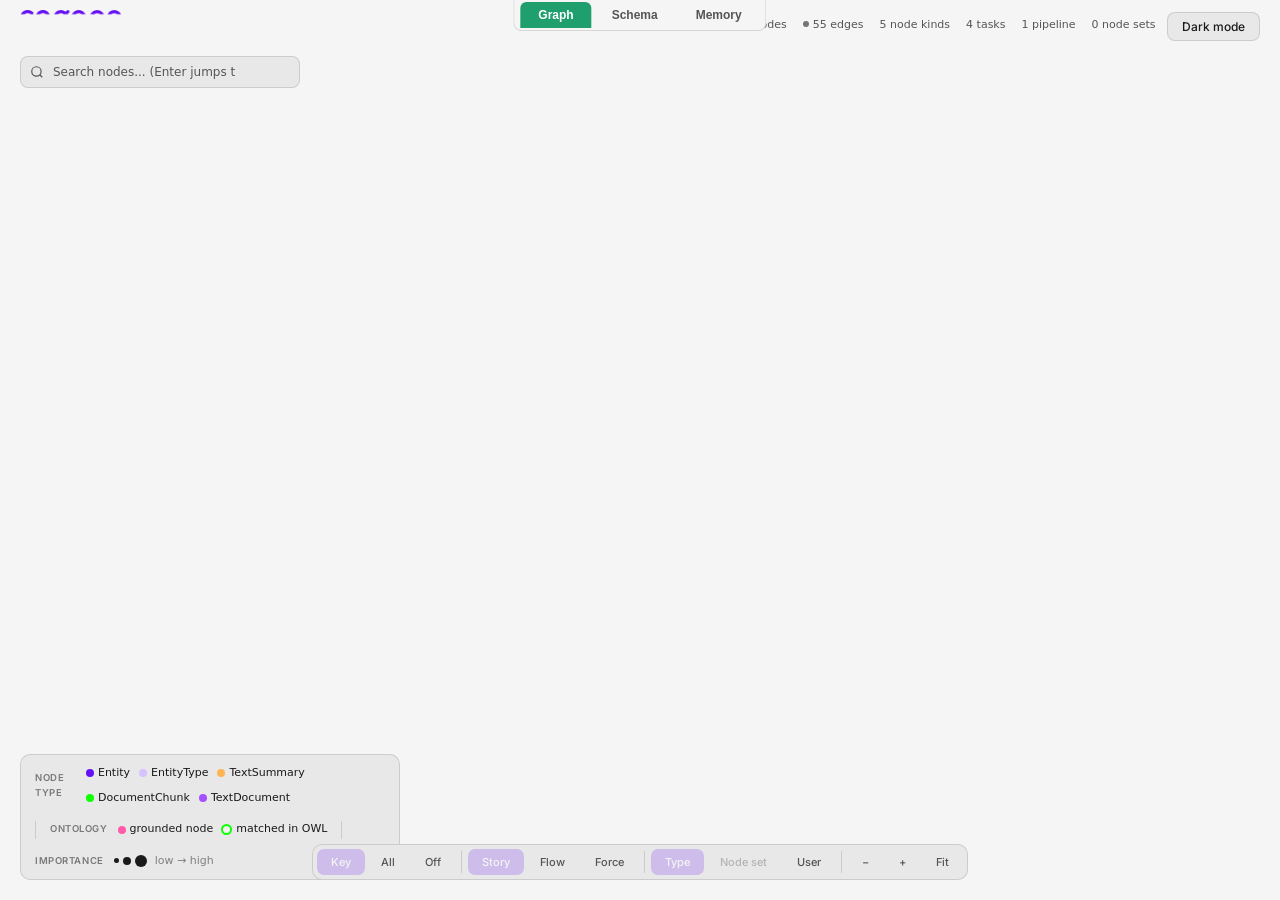
==== commit e7e9c2e4: "Refactor to Cognee named verbs (remember/recall/improve/forget), add staging flow, Cognee-native con" ====
--- a/data/graph.html
+++ b/data/graph.html
@@ -528,7 +528,7 @@
 //   - links connect type→rel ("from") and rel→type ("to")
 (function(){
   const schemaData = null;
-  const schemaGraphData = {"nodes": [{"id": "type:DocumentChunk", "name": "DocumentChunk", "type": "GraphNodeType", "rank": 1, "fields": [{"name": "count", "type": "6", "required": true}, {"name": "source_task", "type": "string 100%", "required": true}, {"name": "source_pipeline", "type": "string 100%", "required": true}, {"name": "source_user", "type": "string 100%", "required": true}, {"name": "topological_rank", "type": "integer 100%", "required": true}, {"name": "version", "type": "integer 100%", "required": true}], "source_pipeline": "cognify_pipeline", "source_task": "extract_chunks_from_documents", "source_user": "default_user@example.com", "instance_count": 6, "samples": ["Blurry photo caption: 'me + Sarah + a guy in an Elvis costume'.", "Around 9pm I was at the Bellagio bar with someone named Sarah.", "Hotel keycard sleeve: room 1207, The Venetian.", "Receipt for $240 from 'Neon Noodle' timestamped 1:14am.", "Sarah said she works as a blackjack dealer and lost my jacket at the pool."], "sample_size": 5, "relationships": [{"to_type": "TextDocument", "relation": "is_part_of", "count": 6}, {"to_type": "TextSummary", "relation": "\u2190 made_from", "count": 6}, {"to_type": "person", "relation": "contains", "count": 6}, {"to_type": "entity", "relation": "contains", "count": 1}, {"to_type": "event", "relation": "contains", "count": 1}, {"to_type": "item", "relation": "contains", "count": 1}, {"to_type": "location", "relation": "contains", "count": 1}, {"to_type": "place", "relation": "contains", "count": 1}, {"to_type": "profession", "relation": "contains", "count": 1}, {"to_type": "restaurant", "relation": "contains", "count": 1}]}, {"id": "type:EntityType", "name": "EntityType", "type": "GraphNodeType", "rank": 3, "fields": [{"name": "count", "type": "8", "required": true}, {"name": "source_task", "type": "string 100%", "required": true}, {"name": "source_pipeline", "type": "string 100%", "required": true}, {"name": "topological_rank", "type": "integer 100%", "required": true}, {"name": "version", "type": "integer 100%", "required": true}, {"name": "relations", "type": "array 100%", "required": true}], "source_pipeline": "cognify_pipeline", "source_task": "extract_graph_from_data", "source_user": null, "instance_count": 8, "samples": ["person", "entity", "event", "item", "location"], "sample_size": 5, "relationships": [{"to_type": "person", "relation": "\u2190 is_a", "count": 4}, {"to_type": "entity", "relation": "\u2190 is_a", "count": 1}, {"to_type": "event", "relation": "\u2190 is_a", "count": 1}, {"to_type": "item", "relation": "\u2190 is_a", "count": 1}, {"to_type": "location", "relation": "\u2190 is_a", "count": 1}, {"to_type": "place", "relation": "\u2190 is_a", "count": 1}, {"to_type": "profession", "relation": "\u2190 is_a", "count": 1}, {"to_type": "restaurant", "relation": "\u2190 is_a", "count": 1}]}, {"id": "type:TextDocument", "name": "TextDocument", "type": "GraphNodeType", "rank": 0, "fields": [{"name": "count", "type": "6", "required": true}, {"name": "source_task", "type": "string 100%", "required": true}, {"name": "source_pipeline", "type": "string 100%", "required": true}, {"name": "source_user", "type": "string 100%", "required": true}, {"name": "topological_rank", "type": "integer 100%", "required": true}, {"name": "version", "type": "integer 100%", "required": true}], "source_pipeline": "cognify_pipeline", "source_task": "classify_documents", "source_user": "default_user@example.com", "instance_count": 6, "samples": ["text_15f81431ee3ca530893cb51e634113dd", "text_19bff922d7377f09bd215aa878b448e9", "text_2424afc84e73e5f0837fb9fdf63e3459", "text_438ddbf74b5049cab86e20166a1eaa3e", "text_8fee6eaa639774ab3e0d2e313c672b74"], "sample_size": 5, "relationships": [{"to_type": "DocumentChunk", "relation": "\u2190 is_part_of", "count": 6}]}, {"id": "type:TextSummary", "name": "TextSummary", "type": "GraphNodeType", "rank": 4, "fields": [{"name": "count", "type": "6", "required": true}, {"name": "source_task", "type": "string 100%", "required": true}, {"name": "source_pipeline", "type": "string 100%", "required": true}, {"name": "source_user", "type": "string 100%", "required": true}, {"name": "topological_rank", "type": "integer 100%", "required": true}, {"name": "version", "type": "integer 100%", "required": true}], "source_pipeline": "cognify_pipeline", "source_task": "extract_graph_and_summarize", "source_user": "default_user@example.com", "instance_count": 6, "samples": ["Facts:", "Facts:", "Hotel keycard sleeve: room 1207, The Venetian.", "People: I, Sarah", "People: Sarah"], "sample_size": 5, "relationships": [{"to_type": "DocumentChunk", "relation": "made_from", "count": 6}]}, {"id": "type:entity", "name": "entity", "type": "GraphNodeType", "rank": 2, "fields": [{"name": "count", "type": "1", "required": true}, {"name": "source_task", "type": "string 100%", "required": true}, {"name": "source_pipeline", "type": "string 100%", "required": true}, {"name": "topological_rank", "type": "integer 100%", "required": true}, {"name": "version", "type": "integer 100%", "required": true}, {"name": "is_memory_learning", "type": "boolean 100%", "required": true}], "source_pipeline": "cognify_pipeline", "source_task": "extract_graph_from_data", "source_user": null, "instance_count": 1, "samples": ["unknown_number"], "sample_size": 1, "relationships": [{"to_type": "DocumentChunk", "relation": "\u2190 contains", "count": 1}, {"to_type": "EntityType", "relation": "is_a", "count": 1}, {"to_type": "person", "relation": "owed_for_cab_rides", "count": 1}]}, {"id": "type:event", "name": "event", "type": "GraphNodeType", "rank": 2, "fields": [{"name": "count", "type": "1", "required": true}, {"name": "source_task", "type": "string 100%", "required": true}, {"name": "source_pipeline", "type": "string 100%", "required": true}, {"name": "topological_rank", "type": "integer 100%", "required": true}, {"name": "version", "type": "integer 100%", "required": true}, {"name": "is_memory_learning", "type": "boolean 100%", "required": true}], "source_pipeline": "cognify_pipeline", "source_task": "extract_graph_from_data", "source_user": null, "instance_count": 1, "samples": ["payment_transaction_3621"], "sample_size": 1, "relationships": [{"to_type": "DocumentChunk", "relation": "\u2190 contains", "count": 1}, {"to_type": "EntityType", "relation": "is_a", "count": 1}, {"to_type": "restaurant", "relation": "made_payment_to", "count": 1}]}, {"id": "type:item", "name": "item", "type": "GraphNodeType", "rank": 2, "fields": [{"name": "count", "type": "1", "required": true}, {"name": "source_task", "type": "string 100%", "required": true}, {"name": "source_pipeline", "type": "string 100%", "required": true}, {"name": "topological_rank", "type": "integer 100%", "required": true}, {"name": "version", "type": "integer 100%", "required": true}, {"name": "relations", "type": "array 100%", "required": true}], "source_pipeline": "cognify_pipeline", "source_task": "extract_graph_from_data", "source_user": null, "instance_count": 1, "samples": ["the_venetian_keycard_sleeve"], "sample_size": 1, "relationships": [{"to_type": "DocumentChunk", "relation": "\u2190 contains", "count": 1}, {"to_type": "EntityType", "relation": "is_a", "count": 1}, {"to_type": "location", "relation": "\u2190 contains_access_device_for_location", "count": 1}]}, {"id": "type:location", "name": "location", "type": "GraphNodeType", "rank": 2, "fields": [{"name": "count", "type": "1", "required": true}, {"name": "source_task", "type": "string 100%", "required": true}, {"name": "source_pipeline", "type": "string 100%", "required": true}, {"name": "topological_rank", "type": "integer 100%", "required": true}, {"name": "version", "type": "integer 100%", "required": true}, {"name": "is_memory_learning", "type": "boolean 100%", "required": true}], "source_pipeline": "cognify_pipeline", "source_task": "extract_graph_from_data", "source_user": null, "instance_count": 1, "samples": ["room_1207"], "sample_size": 1, "relationships": [{"to_type": "DocumentChunk", "relation": "\u2190 contains", "count": 1}, {"to_type": "EntityType", "relation": "is_a", "count": 1}, {"to_type": "item", "relation": "contains_access_device_for_location", "count": 1}]}, {"id": "type:person", "name": "person", "type": "GraphNodeType", "rank": 2, "fields": [{"name": "count", "type": "4", "required": true}, {"name": "source_task", "type": "string 100%", "required": true}, {"name": "source_pipeline", "type": "string 100%", "required": true}, {"name": "topological_rank", "type": "integer 100%", "required": true}, {"name": "version", "type": "integer 100%", "required": true}, {"name": "is_memory_learning", "type": "boolean 100%", "required": true}], "source_pipeline": "cognify_pipeline", "source_task": "extract_graph_from_data", "source_user": null, "instance_count": 4, "samples": ["sarah", "me", "cabbie", "elvis"], "sample_size": 4, "relationships": [{"to_type": "DocumentChunk", "relation": "\u2190 contains", "count": 6}, {"to_type": "EntityType", "relation": "is_a", "count": 4}, {"to_type": "entity", "relation": "\u2190 owed_for_cab_rides", "count": 1}, {"to_type": "person", "relation": "is_with", "count": 1}, {"to_type": "person", "relation": "wearing_costume_as", "count": 1}, {"to_type": "person", "relation": "\u2190 is_with", "count": 1}, {"to_type": "person", "relation": "\u2190 wearing_costume_as", "count": 1}, {"to_type": "place", "relation": "\u2190 was_with", "count": 1}, {"to_type": "profession", "relation": "works_at", "count": 1}]}, {"id": "type:place", "name": "place", "type": "GraphNodeType", "rank": 2, "fields": [{"name": "count", "type": "1", "required": true}, {"name": "source_task", "type": "string 100%", "required": true}, {"name": "source_pipeline", "type": "string 100%", "required": true}, {"name": "topological_rank", "type": "integer 100%", "required": true}, {"name": "version", "type": "integer 100%", "required": true}, {"name": "is_memory_learning", "type": "boolean 100%", "required": true}], "source_pipeline": "cognify_pipeline", "source_task": "extract_graph_from_data", "source_user": null, "instance_count": 1, "samples": ["bellagio"], "sample_size": 1, "relationships": [{"to_type": "DocumentChunk", "relation": "\u2190 contains", "count": 1}, {"to_type": "EntityType", "relation": "is_a", "count": 1}, {"to_type": "person", "relation": "was_with", "count": 1}]}, {"id": "type:profession", "name": "profession", "type": "GraphNodeType", "rank": 2, "fields": [{"name": "count", "type": "1", "required": true}, {"name": "source_task", "type": "string 100%", "required": true}, {"name": "source_pipeline", "type": "string 100%", "required": true}, {"name": "topological_rank", "type": "integer 100%", "required": true}, {"name": "version", "type": "integer 100%", "required": true}, {"name": "relations", "type": "array 100%", "required": true}], "source_pipeline": "cognify_pipeline", "source_task": "extract_graph_from_data", "source_user": null, "instance_count": 1, "samples": ["blackjack_dealer_joint_venture"], "sample_size": 1, "relationships": [{"to_type": "DocumentChunk", "relation": "\u2190 contains", "count": 1}, {"to_type": "EntityType", "relation": "is_a", "count": 1}, {"to_type": "person", "relation": "\u2190 works_at", "count": 1}]}, {"id": "type:restaurant", "name": "restaurant", "type": "GraphNodeType", "rank": 2, "fields": [{"name": "count", "type": "1", "required": true}, {"name": "source_task", "type": "string 100%", "required": true}, {"name": "source_pipeline", "type": "string 100%", "required": true}, {"name": "topological_rank", "type": "integer 100%", "required": true}, {"name": "version", "type": "integer 100%", "required": true}, {"name": "relations", "type": "array 100%", "required": true}], "source_pipeline": "cognify_pipeline", "source_task": "extract_graph_from_data", "source_user": null, "instance_count": 1, "samples": ["neon_noodle"], "sample_size": 1, "relationships": [{"to_type": "DocumentChunk", "relation": "\u2190 contains", "count": 1}, {"to_type": "EntityType", "relation": "is_a", "count": 1}, {"to_type": "event", "relation": "\u2190 made_payment_to", "count": 1}]}, {"id": "rel:0:DocumentChunk:TextDocument", "name": "DocumentChunk to TextDocument", "type": "GraphRelationshipType", "rank": 0.5, "source_type": "DocumentChunk", "target_type": "TextDocument", "relationship_label": "is_part_of (6)", "edge_count": 6, "fields": [{"name": "edges", "type": "6", "required": true}, {"name": "top relation", "type": "is_part_of", "required": true}, {"name": "relation types", "type": "1", "required": true}]}, {"id": "rel:1:DocumentChunk:person", "name": "DocumentChunk to person", "type": "GraphRelationshipType", "rank": 1.5, "source_type": "DocumentChunk", "target_type": "person", "relationship_label": "contains (6)", "edge_count": 6, "fields": [{"name": "edges", "type": "6", "required": true}, {"name": "top relation", "type": "contains", "required": true}, {"name": "relation types", "type": "1", "required": true}]}, {"id": "rel:2:TextSummary:DocumentChunk", "name": "TextSummary to DocumentChunk", "type": "GraphRelationshipType", "rank": 2.5, "source_type": "TextSummary", "target_type": "DocumentChunk", "relationship_label": "made_from (6)", "edge_count": 6, "fields": [{"name": "edges", "type": "6", "required": true}, {"name": "top relation", "type": "made_from", "required": true}, {"name": "relation types", "type": "1", "required": true}]}, {"id": "rel:3:person:EntityType", "name": "person to EntityType", "type": "GraphRelationshipType", "rank": 2.5, "source_type": "person", "target_type": "EntityType", "relationship_label": "is_a (4)", "edge_count": 4, "fields": [{"name": "edges", "type": "4", "required": true}, {"name": "top relation", "type": "is_a", "required": true}, {"name": "relation types", "type": "1", "required": true}]}, {"id": "rel:4:person:person", "name": "person self-links", "type": "GraphRelationshipType", "rank": 2.5, "source_type": "person", "target_type": "person", "relationship_label": "is_with (1), wearing_costume_as (1)", "edge_count": 2, "fields": [{"name": "edges", "type": "2", "required": true}, {"name": "top relation", "type": "is_with", "required": true}, {"name": "relation types", "type": "2", "required": true}]}, {"id": "rel:5:DocumentChunk:entity", "name": "DocumentChunk to entity", "type": "GraphRelationshipType", "rank": 1.5, "source_type": "DocumentChunk", "target_type": "entity", "relationship_label": "contains (1)", "edge_count": 1, "fields": [{"name": "edges", "type": "1", "required": true}, {"name": "top relation", "type": "contains", "required": true}, {"name": "relation types", "type": "1", "required": true}]}, {"id": "rel:6:DocumentChunk:event", "name": "DocumentChunk to event", "type": "GraphRelationshipType", "rank": 1.5, "source_type": "DocumentChunk", "target_type": "event", "relationship_label": "contains (1)", "edge_count": 1, "fields": [{"name": "edges", "type": "1", "required": true}, {"name": "top relation", "type": "contains", "required": true}, {"name": "relation types", "type": "1", "required": true}]}, {"id": "rel:7:DocumentChunk:item", "name": "DocumentChunk to item", "type": "GraphRelationshipType", "rank": 1.5, "source_type": "DocumentChunk", "target_type": "item", "relationship_label": "contains (1)", "edge_count": 1, "fields": [{"name": "edges", "type": "1", "required": true}, {"name": "top relation", "type": "contains", "required": true}, {"name": "relation types", "type": "1", "required": true}]}, {"id": "rel:8:DocumentChunk:location", "name": "DocumentChunk to location", "type": "GraphRelationshipType", "rank": 1.5, "source_type": "DocumentChunk", "target_type": "location", "relationship_label": "contains (1)", "edge_count": 1, "fields": [{"name": "edges", "type": "1", "required": true}, {"name": "top relation", "type": "contains", "required": true}, {"name": "relation types", "type": "1", "required": true}]}, {"id": "rel:9:DocumentChunk:place", "name": "DocumentChunk to place", "type": "GraphRelationshipType", "rank": 1.5, "source_type": "DocumentChunk", "target_type": "place", "relationship_label": "contains (1)", "edge_count": 1, "fields": [{"name": "edges", "type": "1", "required": true}, {"name": "top relation", "type": "contains", "required": true}, {"name": "relation types", "type": "1", "required": true}]}, {"id": "rel:10:DocumentChunk:profession", "name": "DocumentChunk to profession", "type": "GraphRelationshipType", "rank": 1.5, "source_type": "DocumentChunk", "target_type": "profession", "relationship_label": "contains (1)", "edge_count": 1, "fields": [{"name": "edges", "type": "1", "required": true}, {"name": "top relation", "type": "contains", "required": true}, {"name": "relation types", "type": "1", "required": true}]}, {"id": "rel:11:DocumentChunk:restaurant", "name": "DocumentChunk to restaurant", "type": "GraphRelationshipType", "rank": 1.5, "source_type": "DocumentChunk", "target_type": "restaurant", "relationship_label": "contains (1)", "edge_count": 1, "fields": [{"name": "edges", "type": "1", "required": true}, {"name": "top relation", "type": "contains", "required": true}, {"name": "relation types", "type": "1", "required": true}]}, {"id": "rel:12:entity:EntityType", "name": "entity to EntityType", "type": "GraphRelationshipType", "rank": 2.5, "source_type": "entity", "target_type": "EntityType", "relationship_label": "is_a (1)", "edge_count": 1, "fields": [{"name": "edges", "type": "1", "required": true}, {"name": "top relation", "type": "is_a", "required": true}, {"name": "relation types", "type": "1", "required": true}]}, {"id": "rel:13:entity:person", "name": "entity to person", "type": "GraphRelationshipType", "rank": 2.5, "source_type": "entity", "target_type": "person", "relationship_label": "owed_for_cab_rides (1)", "edge_count": 1, "fields": [{"name": "edges", "type": "1", "required": true}, {"name": "top relation", "type": "owed_for_cab_rides", "required": true}, {"name": "relation types", "type": "1", "required": true}]}, {"id": "rel:14:event:EntityType", "name": "event to EntityType", "type": "GraphRelationshipType", "rank": 2.5, "source_type": "event", "target_type": "EntityType", "relationship_label": "is_a (1)", "edge_count": 1, "fields": [{"name": "edges", "type": "1", "required": true}, {"name": "top relation", "type": "is_a", "required": true}, {"name": "relation types", "type": "1", "required": true}]}, {"id": "rel:15:event:restaurant", "name": "event to restaurant", "type": "GraphRelationshipType", "rank": 2.5, "source_type": "event", "target_type": "restaurant", "relationship_label": "made_payment_to (1)", "edge_count": 1, "fields": [{"name": "edges", "type": "1", "required": true}, {"name": "top relation", "type": "made_payment_to", "required": true}, {"name": "relation types", "type": "1", "required": true}]}, {"id": "rel:16:item:EntityType", "name": "item to EntityType", "type": "GraphRelationshipType", "rank": 2.5, "source_type": "item", "target_type": "EntityType", "relationship_label": "is_a (1)", "edge_count": 1, "fields": [{"name": "edges", "type": "1", "required": true}, {"name": "top relation", "type": "is_a", "required": true}, {"name": "relation types", "type": "1", "required": true}]}, {"id": "rel:17:location:EntityType", "name": "location to EntityType", "type": "GraphRelationshipType", "rank": 2.5, "source_type": "location", "target_type": "EntityType", "relationship_label": "is_a (1)", "edge_count": 1, "fields": [{"name": "edges", "type": "1", "required": true}, {"name": "top relation", "type": "is_a", "required": true}, {"name": "relation types", "type": "1", "required": true}]}, {"id": "rel:18:location:item", "name": "location to item", "type": "GraphRelationshipType", "rank": 2.5, "source_type": "location", "target_type": "item", "relationship_label": "contains_access_device_for_location (1)", "edge_count": 1, "fields": [{"name": "edges", "type": "1", "required": true}, {"name": "top relation", "type": "contains_access_device_for_location", "required": true}, {"name": "relation types", "type": "1", "required": true}]}, {"id": "rel:19:person:profession", "name": "person to profession", "type": "GraphRelationshipType", "rank": 2.5, "source_type": "person", "target_type": "profession", "relationship_label": "works_at (1)", "edge_count": 1, "fields": [{"name": "edges", "type": "1", "required": true}, {"name": "top relation", "type": "works_at", "required": true}, {"name": "relation types", "type": "1", "required": true}]}, {"id": "rel:20:place:EntityType", "name": "place to EntityType", "type": "GraphRelationshipType", "rank": 2.5, "source_type": "place", "target_type": "EntityType", "relationship_label": "is_a (1)", "edge_count": 1, "fields": [{"name": "edges", "type": "1", "required": true}, {"name": "top relation", "type": "is_a", "required": true}, {"name": "relation types", "type": "1", "required": true}]}, {"id": "rel:21:place:person", "name": "place to person", "type": "GraphRelationshipType", "rank": 2.5, "source_type": "place", "target_type": "person", "relationship_label": "was_with (1)", "edge_count": 1, "fields": [{"name": "edges", "type": "1", "required": true}, {"name": "top relation", "type": "was_with", "required": true}, {"name": "relation types", "type": "1", "required": true}]}, {"id": "rel:22:profession:EntityType", "name": "profession to EntityType", "type": "GraphRelationshipType", "rank": 2.5, "source_type": "profession", "target_type": "EntityType", "relationship_label": "is_a (1)", "edge_count": 1, "fields": [{"name": "edges", "type": "1", "required": true}, {"name": "top relation", "type": "is_a", "required": true}, {"name": "relation types", "type": "1", "required": true}]}, {"id": "rel:23:restaurant:EntityType", "name": "restaurant to EntityType", "type": "GraphRelationshipType", "rank": 2.5, "source_type": "restaurant", "target_type": "EntityType", "relationship_label": "is_a (1)", "edge_count": 1, "fields": [{"name": "edges", "type": "1", "required": true}, {"name": "top relation", "type": "is_a", "required": true}, {"name": "relation types", "type": "1", "required": true}]}], "links": [{"source": "type:DocumentChunk", "target": "rel:0:DocumentChunk:TextDocument", "label": "from"}, {"source": "rel:0:DocumentChunk:TextDocument", "target": "type:TextDocument", "label": "to"}, {"source": "type:DocumentChunk", "target": "rel:1:DocumentChunk:person", "label": "from"}, {"source": "rel:1:DocumentChunk:person", "target": "type:person", "label": "to"}, {"source": "type:TextSummary", "target": "rel:2:TextSummary:DocumentChunk", "label": "from"}, {"source": "rel:2:TextSummary:DocumentChunk", "target": "type:DocumentChunk", "label": "to"}, {"source": "type:person", "target": "rel:3:person:EntityType", "label": "from"}, {"source": "rel:3:person:EntityType", "target": "type:EntityType", "label": "to"}, {"source": "type:person", "target": "rel:4:person:person", "label": "from"}, {"source": "rel:4:person:person", "target": "type:person", "label": "to"}, {"source": "type:DocumentChunk", "target": "rel:5:DocumentChunk:entity", "label": "from"}, {"source": "rel:5:DocumentChunk:entity", "target": "type:entity", "label": "to"}, {"source": "type:DocumentChunk", "target": "rel:6:DocumentChunk:event", "label": "from"}, {"source": "rel:6:DocumentChunk:event", "target": "type:event", "label": "to"}, {"source": "type:DocumentChunk", "target": "rel:7:DocumentChunk:item", "label": "from"}, {"source": "rel:7:DocumentChunk:item", "target": "type:item", "label": "to"}, {"source": "type:DocumentChunk", "target": "rel:8:DocumentChunk:location", "label": "from"}, {"source": "rel:8:DocumentChunk:location", "target": "type:location", "label": "to"}, {"source": "type:DocumentChunk", "target": "rel:9:DocumentChunk:place", "label": "from"}, {"source": "rel:9:DocumentChunk:place", "target": "type:place", "label": "to"}, {"source": "type:DocumentChunk", "target": "rel:10:DocumentChunk:profession", "label": "from"}, {"source": "rel:10:DocumentChunk:profession", "target": "type:profession", "label": "to"}, {"source": "type:DocumentChunk", "target": "rel:11:DocumentChunk:restaurant", "label": "from"}, {"source": "rel:11:DocumentChunk:restaurant", "target": "type:restaurant", "label": "to"}, {"source": "type:entity", "target": "rel:12:entity:EntityType", "label": "from"}, {"source": "rel:12:entity:EntityType", "target": "type:EntityType", "label": "to"}, {"source": "type:entity", "target": "rel:13:entity:person", "label": "from"}, {"source": "rel:13:entity:person", "target": "type:person", "label": "to"}, {"source": "type:event", "target": "rel:14:event:EntityType", "label": "from"}, {"source": "rel:14:event:EntityType", "target": "type:EntityType", "label": "to"}, {"source": "type:event", "target": "rel:15:event:restaurant", "label": "from"}, {"source": "rel:15:event:restaurant", "target": "type:restaurant", "label": "to"}, {"source": "type:item", "target": "rel:16:item:EntityType", "label": "from"}, {"source": "rel:16:item:EntityType", "target": "type:EntityType", "label": "to"}, {"source": "type:location", "target": "rel:17:location:EntityType", "label": "from"}, {"source": "rel:17:location:EntityType", "target": "type:EntityType", "label": "to"}, {"source": "type:location", "target": "rel:18:location:item", "label": "from"}, {"source": "rel:18:location:item", "target": "type:item", "label": "to"}, {"source": "type:person", "target": "rel:19:person:profession", "label": "from"}, {"source": "rel:19:person:profession", "target": "type:profession", "label": "to"}, {"source": "type:place", "target": "rel:20:place:EntityType", "label": "from"}, {"source": "rel:20:place:EntityType", "target": "type:EntityType", "label": "to"}, {"source": "type:place", "target": "rel:21:place:person", "label": "from"}, {"source": "rel:21:place:person", "target": "type:person", "label": "to"}, {"source": "type:profession", "target": "rel:22:profession:EntityType", "label": "from"}, {"source": "rel:22:profession:EntityType", "target": "type:EntityType", "label": "to"}, {"source": "type:restaurant", "target": "rel:23:restaurant:EntityType", "label": "from"}, {"source": "rel:23:restaurant:EntityType", "target": "type:EntityType", "label": "to"}], "instances_by_type": {"TextSummary": [{"id": "e9c95204-e14f-5e69-8dc1-39bfdf375d67", "name": "Facts:"}, {"id": "886eb906-89ab-5eb1-b6af-acd99e57e113", "name": "Facts:"}, {"id": "ef2e9972-0079-5f8a-9d0c-ec8524387076", "name": "Hotel keycard sleeve: room 1207, The Venetian."}, {"id": "047ad63f-bfa1-5ba3-b29e-a4c3ddde85bc", "name": "People: I, Sarah"}, {"id": "f8bd1e8a-b750-5583-97fb-d5bfc94fb571", "name": "People: Sarah"}, {"id": "de23c3cc-e0b9-5211-ad4f-d9ab8a30e43a", "name": "This chunk is about: People, Places"}], "DocumentChunk": [{"id": "82f660c2-3363-54c8-a6b8-0458e41e5a85", "name": "Around 9pm I was at the Bellagio bar with someone named Sarah."}, {"id": "e3667eba-f6c6-5bba-97d1-35c9d9bab38e", "name": "Blurry photo caption: 'me + Sarah + a guy in an Elvis costume'."}, {"id": "e1b8f620-045f-5983-81f3-c16ef9361eb3", "name": "Hotel keycard sleeve: room 1207, The Venetian."}, {"id": "17518ff4-b2bf-5614-9292-213a26875527", "name": "Receipt for $240 from 'Neon Noodle' timestamped 1:14am."}, {"id": "d3a267e8-81a8-50f7-81b6-ce20a0a954d1", "name": "Sarah said she works as a blackjack dealer and lost my jacket at the pool."}, {"id": "64507111-7e70-5aa6-99b5-2bfab588c4ad", "name": "Text from an unknown number at 2:03am: 'you still owe me for the cab lol'."}], "person": [{"id": "45865877-fc13-5183-bd40-c97f77735bd9", "name": "cabbie"}, {"id": "9cf70911-a96b-54b1-81a9-6f0e892cfc64", "name": "elvis"}, {"id": "25b9147c-25fd-555d-8690-f650f74399c1", "name": "me"}, {"id": "bd85727f-ee45-5d6b-b794-a90e340de1ef", "name": "sarah"}], "EntityType": [{"id": "56e01b70-2343-58a5-ac8e-e5098de76d30", "name": "entity"}, {"id": "214abcd9-9adf-5c8a-bb35-1e729f2d68c3", "name": "event"}, {"id": "12c4fea2-83fe-5187-a909-82252c0798cb", "name": "item"}, {"id": "5023586d-88a2-53f9-ad15-7e2ebd75eb4c", "name": "location"}, {"id": "99a82eec-bb35-5bb5-9ed2-e73fc7a756de", "name": "person"}, {"id": "5f394058-b2a0-5ba8-8466-ba2a18cfcf4e", "name": "place"}, {"id": "9d80eb43-32fa-561c-9371-91f180ebcb6c", "name": "profession"}, {"id": "8f54e66a-ec9b-52af-bdab-ee145fd9bd7d", "name": "restaurant"}], "TextDocument": [{"id": "f6245769-e442-5bc4-9282-b55b520c4443", "name": "text_15f81431ee3ca530893cb51e634113dd"}, {"id": "4b2a9dac-7dda-5109-9fd1-dcaf26c66ca4", "name": "text_19bff922d7377f09bd215aa878b448e9"}, {"id": "7f79ffe9-f524-5f31-bab3-e88cb9b27ec5", "name": "text_2424afc84e73e5f0837fb9fdf63e3459"}, {"id": "08b03b4b-6328-54c5-96d5-7e14f00c2e8a", "name": "text_438ddbf74b5049cab86e20166a1eaa3e"}, {"id": "c5eafdbb-3c9a-52d7-9c51-3f9ee07d71d9", "name": "text_8fee6eaa639774ab3e0d2e313c672b74"}, {"id": "4c057942-1137-56e4-82b0-b661abe1ae53", "name": "text_cb07049337b631acae352bb90d13747e"}], "entity": [{"id": "473ee809-1974-5070-84e5-d4458ffa072b", "name": "unknown_number"}], "place": [{"id": "f1f3eb1f-eac7-5796-a2d9-ff4668decde2", "name": "bellagio"}], "profession": [{"id": "c6f37b3b-1961-5786-835e-bd27e5db898a", "name": "blackjack_dealer_joint_venture"}], "event": [{"id": "5cc7f8d8-acdc-5648-bcac-ced345405912", "name": "payment_transaction_3621"}], "restaurant": [{"id": "f539f912-a519-59fd-8b33-00986d4b0ffe", "name": "neon_noodle"}], "location": [{"id": "702357f7-b0af-5c26-bc5c-530ce0c7bb12", "name": "room_1207"}], "item": [{"id": "841f2aaf-fd85-5c68-a53a-a337f2f55995", "name": "the_venetian_keycard_sleeve"}]}, "instance_index": {"de23c3cc-e0b9-5211-ad4f-d9ab8a30e43a": {"id": "de23c3cc-e0b9-5211-ad4f-d9ab8a30e43a", "name": "This chunk is about: People, Places", "type": "TextSummary", "out": [{"relation": "made_from", "id": "e3667eba-f6c6-5bba-97d1-35c9d9bab38e"}], "in": []}, "e3667eba-f6c6-5bba-97d1-35c9d9bab38e": {"id": "e3667eba-f6c6-5bba-97d1-35c9d9bab38e", "name": "Blurry photo caption: 'me + Sarah + a guy in an Elvis costume'.", "type": "DocumentChunk", "out": [{"relation": "contains", "id": "25b9147c-25fd-555d-8690-f650f74399c1"}, {"relation": "contains", "id": "bd85727f-ee45-5d6b-b794-a90e340de1ef"}, {"relation": "contains", "id": "9cf70911-a96b-54b1-81a9-6f0e892cfc64"}, {"relation": "is_part_of", "id": "c5eafdbb-3c9a-52d7-9c51-3f9ee07d71d9"}], "in": [{"relation": "made_from", "id": "de23c3cc-e0b9-5211-ad4f-d9ab8a30e43a"}]}, "25b9147c-25fd-555d-8690-f650f74399c1": {"id": "25b9147c-25fd-555d-8690-f650f74399c1", "name": "me", "type": "person", "out": [{"relation": "is_with", "id": "bd85727f-ee45-5d6b-b794-a90e340de1ef"}, {"relation": "is_a", "id": "99a82eec-bb35-5bb5-9ed2-e73fc7a756de"}, {"relation": "wearing_costume_as", "id": "9cf70911-a96b-54b1-81a9-6f0e892cfc64"}], "in": [{"relation": "contains", "id": "e3667eba-f6c6-5bba-97d1-35c9d9bab38e"}]}, "bd85727f-ee45-5d6b-b794-a90e340de1ef": {"id": "bd85727f-ee45-5d6b-b794-a90e340de1ef", "name": "sarah", "type": "person", "out": [{"relation": "is_a", "id": "99a82eec-bb35-5bb5-9ed2-e73fc7a756de"}, {"relation": "works_at", "id": "c6f37b3b-1961-5786-835e-bd27e5db898a"}], "in": [{"relation": "contains", "id": "e3667eba-f6c6-5bba-97d1-35c9d9bab38e"}, {"relation": "is_with", "id": "25b9147c-25fd-555d-8690-f650f74399c1"}, {"relation": "contains", "id": "82f660c2-3363-54c8-a6b8-0458e41e5a85"}, {"relation": "was_with", "id": "f1f3eb1f-eac7-5796-a2d9-ff4668decde2"}, {"relation": "contains", "id": "d3a267e8-81a8-50f7-81b6-ce20a0a954d1"}]}, "99a82eec-bb35-5bb5-9ed2-e73fc7a756de": {"id": "99a82eec-bb35-5bb5-9ed2-e73fc7a756de", "name": "person", "type": "EntityType", "out": [], "in": [{"relation": "is_a", "id": "25b9147c-25fd-555d-8690-f650f74399c1"}, {"relation": "is_a", "id": "bd85727f-ee45-5d6b-b794-a90e340de1ef"}, {"relation": "is_a", "id": "9cf70911-a96b-54b1-81a9-6f0e892cfc64"}, {"relation": "is_a", "id": "45865877-fc13-5183-bd40-c97f77735bd9"}]}, "9cf70911-a96b-54b1-81a9-6f0e892cfc64": {"id": "9cf70911-a96b-54b1-81a9-6f0e892cfc64", "name": "elvis", "type": "person", "out": [{"relation": "is_a", "id": "99a82eec-bb35-5bb5-9ed2-e73fc7a756de"}], "in": [{"relation": "contains", "id": "e3667eba-f6c6-5bba-97d1-35c9d9bab38e"}, {"relation": "wearing_costume_as", "id": "25b9147c-25fd-555d-8690-f650f74399c1"}]}, "c5eafdbb-3c9a-52d7-9c51-3f9ee07d71d9": {"id": "c5eafdbb-3c9a-52d7-9c51-3f9ee07d71d9", "name": "text_8fee6eaa639774ab3e0d2e313c672b74", "type": "TextDocument", "out": [], "in": [{"relation": "is_part_of", "id": "e3667eba-f6c6-5bba-97d1-35c9d9bab38e"}]}, "e9c95204-e14f-5e69-8dc1-39bfdf375d67": {"id": "e9c95204-e14f-5e69-8dc1-39bfdf375d67", "name": "Facts:", "type": "TextSummary", "out": [{"relation": "made_from", "id": "64507111-7e70-5aa6-99b5-2bfab588c4ad"}], "in": []}, "64507111-7e70-5aa6-99b5-2bfab588c4ad": {"id": "64507111-7e70-5aa6-99b5-2bfab588c4ad", "name": "Text from an unknown number at 2:03am: 'you still owe me for the cab lol'.", "type": "DocumentChunk", "out": [{"relation": "contains", "id": "473ee809-1974-5070-84e5-d4458ffa072b"}, {"relation": "contains", "id": "45865877-fc13-5183-bd40-c97f77735bd9"}, {"relation": "is_part_of", "id": "4c057942-1137-56e4-82b0-b661abe1ae53"}], "in": [{"relation": "made_from", "id": "e9c95204-e14f-5e69-8dc1-39bfdf375d67"}]}, "473ee809-1974-5070-84e5-d4458ffa072b": {"id": "473ee809-1974-5070-84e5-d4458ffa072b", "name": "unknown_number", "type": "entity", "out": [{"relation": "owed_for_cab_rides", "id": "45865877-fc13-5183-bd40-c97f77735bd9"}, {"relation": "is_a", "id": "56e01b70-2343-58a5-ac8e-e5098de76d30"}], "in": [{"relation": "contains", "id": "64507111-7e70-5aa6-99b5-2bfab588c4ad"}]}, "45865877-fc13-5183-bd40-c97f77735bd9": {"id": "45865877-fc13-5183-bd40-c97f77735bd9", "name": "cabbie", "type": "person", "out": [{"relation": "is_a", "id": "99a82eec-bb35-5bb5-9ed2-e73fc7a756de"}], "in": [{"relation": "contains", "id": "64507111-7e70-5aa6-99b5-2bfab588c4ad"}, {"relation": "owed_for_cab_rides", "id": "473ee809-1974-5070-84e5-d4458ffa072b"}]}, "56e01b70-2343-58a5-ac8e-e5098de76d30": {"id": "56e01b70-2343-58a5-ac8e-e5098de76d30", "name": "entity", "type": "EntityType", "out": [], "in": [{"relation": "is_a", "id": "473ee809-1974-5070-84e5-d4458ffa072b"}]}, "4c057942-1137-56e4-82b0-b661abe1ae53": {"id": "4c057942-1137-56e4-82b0-b661abe1ae53", "name": "text_cb07049337b631acae352bb90d13747e", "type": "TextDocument", "out": [], "in": [{"relation": "is_part_of", "id": "64507111-7e70-5aa6-99b5-2bfab588c4ad"}]}, "047ad63f-bfa1-5ba3-b29e-a4c3ddde85bc": {"id": "047ad63f-bfa1-5ba3-b29e-a4c3ddde85bc", "name": "People: I, Sarah", "type": "TextSummary", "out": [{"relation": "made_from", "id": "82f660c2-3363-54c8-a6b8-0458e41e5a85"}], "in": []}, "82f660c2-3363-54c8-a6b8-0458e41e5a85": {"id": "82f660c2-3363-54c8-a6b8-0458e41e5a85", "name": "Around 9pm I was at the Bellagio bar with someone named Sarah.", "type": "DocumentChunk", "out": [{"relation": "contains", "id": "bd85727f-ee45-5d6b-b794-a90e340de1ef"}, {"relation": "contains", "id": "f1f3eb1f-eac7-5796-a2d9-ff4668decde2"}, {"relation": "is_part_of", "id": "4b2a9dac-7dda-5109-9fd1-dcaf26c66ca4"}], "in": [{"relation": "made_from", "id": "047ad63f-bfa1-5ba3-b29e-a4c3ddde85bc"}]}, "f1f3eb1f-eac7-5796-a2d9-ff4668decde2": {"id": "f1f3eb1f-eac7-5796-a2d9-ff4668decde2", "name": "bellagio", "type": "place", "out": [{"relation": "was_with", "id": "bd85727f-ee45-5d6b-b794-a90e340de1ef"}, {"relation": "is_a", "id": "5f394058-b2a0-5ba8-8466-ba2a18cfcf4e"}], "in": [{"relation": "contains", "id": "82f660c2-3363-54c8-a6b8-0458e41e5a85"}]}, "5f394058-b2a0-5ba8-8466-ba2a18cfcf4e": {"id": "5f394058-b2a0-5ba8-8466-ba2a18cfcf4e", "name": "place", "type": "EntityType", "out": [], "in": [{"relation": "is_a", "id": "f1f3eb1f-eac7-5796-a2d9-ff4668decde2"}]}, "4b2a9dac-7dda-5109-9fd1-dcaf26c66ca4": {"id": "4b2a9dac-7dda-5109-9fd1-dcaf26c66ca4", "name": "text_19bff922d7377f09bd215aa878b448e9", "type": "TextDocument", "out": [], "in": [{"relation": "is_part_of", "id": "82f660c2-3363-54c8-a6b8-0458e41e5a85"}]}, "f8bd1e8a-b750-5583-97fb-d5bfc94fb571": {"id": "f8bd1e8a-b750-5583-97fb-d5bfc94fb571", "name": "People: Sarah", "type": "TextSummary", "out": [{"relation": "made_from", "id": "d3a267e8-81a8-50f7-81b6-ce20a0a954d1"}], "in": []}, "d3a267e8-81a8-50f7-81b6-ce20a0a954d1": {"id": "d3a267e8-81a8-50f7-81b6-ce20a0a954d1", "name": "Sarah said she works as a blackjack dealer and lost my jacket at the pool.", "type": "DocumentChunk", "out": [{"relation": "contains", "id": "bd85727f-ee45-5d6b-b794-a90e340de1ef"}, {"relation": "contains", "id": "c6f37b3b-1961-5786-835e-bd27e5db898a"}, {"relation": "is_part_of", "id": "f6245769-e442-5bc4-9282-b55b520c4443"}], "in": [{"relation": "made_from", "id": "f8bd1e8a-b750-5583-97fb-d5bfc94fb571"}]}, "c6f37b3b-1961-5786-835e-bd27e5db898a": {"id": "c6f37b3b-1961-5786-835e-bd27e5db898a", "name": "blackjack_dealer_joint_venture", "type": "profession", "out": [{"relation": "is_a", "id": "9d80eb43-32fa-561c-9371-91f180ebcb6c"}], "in": [{"relation": "works_at", "id": "bd85727f-ee45-5d6b-b794-a90e340de1ef"}, {"relation": "contains", "id": "d3a267e8-81a8-50f7-81b6-ce20a0a954d1"}]}, "9d80eb43-32fa-561c-9371-91f180ebcb6c": {"id": "9d80eb43-32fa-561c-9371-91f180ebcb6c", "name": "profession", "type": "EntityType", "out": [], "in": [{"relation": "is_a", "id": "c6f37b3b-1961-5786-835e-bd27e5db898a"}]}, "f6245769-e442-5bc4-9282-b55b520c4443": {"id": "f6245769-e442-5bc4-9282-b55b520c4443", "name": "text_15f81431ee3ca530893cb51e634113dd", "type": "TextDocument", "out": [], "in": [{"relation": "is_part_of", "id": "d3a267e8-81a8-50f7-81b6-ce20a0a954d1"}]}, "886eb906-89ab-5eb1-b6af-acd99e57e113": {"id": "886eb906-89ab-5eb1-b6af-acd99e57e113", "name": "Facts:", "type": "TextSummary", "out": [{"relation": "made_from", "id": "17518ff4-b2bf-5614-9292-213a26875527"}], "in": []}, "17518ff4-b2bf-5614-9292-213a26875527": {"id": "17518ff4-b2bf-5614-9292-213a26875527", "name": "Receipt for $240 from 'Neon Noodle' timestamped 1:14am.", "type": "DocumentChunk", "out": [{"relation": "contains", "id": "5cc7f8d8-acdc-5648-bcac-ced345405912"}, {"relation": "contains", "id": "f539f912-a519-59fd-8b33-00986d4b0ffe"}, {"relation": "is_part_of", "id": "7f79ffe9-f524-5f31-bab3-e88cb9b27ec5"}], "in": [{"relation": "made_from", "id": "886eb906-89ab-5eb1-b6af-acd99e57e113"}]}, "5cc7f8d8-acdc-5648-bcac-ced345405912": {"id": "5cc7f8d8-acdc-5648-bcac-ced345405912", "name": "payment_transaction_3621", "type": "event", "out": [{"relation": "made_payment_to", "id": "f539f912-a519-59fd-8b33-00986d4b0ffe"}, {"relation": "is_a", "id": "214abcd9-9adf-5c8a-bb35-1e729f2d68c3"}], "in": [{"relation": "contains", "id": "17518ff4-b2bf-5614-9292-213a26875527"}]}, "f539f912-a519-59fd-8b33-00986d4b0ffe": {"id": "f539f912-a519-59fd-8b33-00986d4b0ffe", "name": "neon_noodle", "type": "restaurant", "out": [{"relation": "is_a", "id": "8f54e66a-ec9b-52af-bdab-ee145fd9bd7d"}], "in": [{"relation": "contains", "id": "17518ff4-b2bf-5614-9292-213a26875527"}, {"relation": "made_payment_to", "id": "5cc7f8d8-acdc-5648-bcac-ced345405912"}]}, "8f54e66a-ec9b-52af-bdab-ee145fd9bd7d": {"id": "8f54e66a-ec9b-52af-bdab-ee145fd9bd7d", "name": "restaurant", "type": "EntityType", "out": [], "in": [{"relation": "is_a", "id": "f539f912-a519-59fd-8b33-00986d4b0ffe"}]}, "214abcd9-9adf-5c8a-bb35-1e729f2d68c3": {"id": "214abcd9-9adf-5c8a-bb35-1e729f2d68c3", "name": "event", "type": "EntityType", "out": [], "in": [{"relation": "is_a", "id": "5cc7f8d8-acdc-5648-bcac-ced345405912"}]}, "7f79ffe9-f524-5f31-bab3-e88cb9b27ec5": {"id": "7f79ffe9-f524-5f31-bab3-e88cb9b27ec5", "name": "text_2424afc84e73e5f0837fb9fdf63e3459", "type": "TextDocument", "out": [], "in": [{"relation": "is_part_of", "id": "17518ff4-b2bf-5614-9292-213a26875527"}]}, "ef2e9972-0079-5f8a-9d0c-ec8524387076": {"id": "ef2e9972-0079-5f8a-9d0c-ec8524387076", "name": "Hotel keycard sleeve: room 1207, The Venetian.", "type": "TextSummary", "out": [{"relation": "made_from", "id": "e1b8f620-045f-5983-81f3-c16ef9361eb3"}], "in": []}, "e1b8f620-045f-5983-81f3-c16ef9361eb3": {"id": "e1b8f620-045f-5983-81f3-c16ef9361eb3", "name": "Hotel keycard sleeve: room 1207, The Venetian.", "type": "DocumentChunk", "out": [{"relation": "contains", "id": "702357f7-b0af-5c26-bc5c-530ce0c7bb12"}, {"relation": "contains", "id": "841f2aaf-fd85-5c68-a53a-a337f2f55995"}, {"relation": "is_part_of", "id": "08b03b4b-6328-54c5-96d5-7e14f00c2e8a"}], "in": [{"relation": "made_from", "id": "ef2e9972-0079-5f8a-9d0c-ec8524387076"}]}, "702357f7-b0af-5c26-bc5c-530ce0c7bb12": {"id": "702357f7-b0af-5c26-bc5c-530ce0c7bb12", "name": "room_1207", "type": "location", "out": [{"relation": "contains_access_device_for_location", "id": "841f2aaf-fd85-5c68-a53a-a337f2f55995"}, {"relation": "is_a", "id": "5023586d-88a2-53f9-ad15-7e2ebd75eb4c"}], "in": [{"relation": "contains", "id": "e1b8f620-045f-5983-81f3-c16ef9361eb3"}]}, "841f2aaf-fd85-5c68-a53a-a337f2f55995": {"id": "841f2aaf-fd85-5c68-a53a-a337f2f55995", "name": "the_venetian_keycard_sleeve", "type": "item", "out": [{"relation": "is_a", "id": "12c4fea2-83fe-5187-a909-82252c0798cb"}], "in": [{"relation": "contains", "id": "e1b8f620-045f-5983-81f3-c16ef9361eb3"}, {"relation": "contains_access_device_for_location", "id": "702357f7-b0af-5c26-bc5c-530ce0c7bb12"}]}, "12c4fea2-83fe-5187-a909-82252c0798cb": {"id": "12c4fea2-83fe-5187-a909-82252c0798cb", "name": "item", "type": "EntityType", "out": [], "in": [{"relation": "is_a", "id": "841f2aaf-fd85-5c68-a53a-a337f2f55995"}]}, "5023586d-88a2-53f9-ad15-7e2ebd75eb4c": {"id": "5023586d-88a2-53f9-ad15-7e2ebd75eb4c", "name": "location", "type": "EntityType", "out": [], "in": [{"relation": "is_a", "id": "702357f7-b0af-5c26-bc5c-530ce0c7bb12"}]}, "08b03b4b-6328-54c5-96d5-7e14f00c2e8a": {"id": "08b03b4b-6328-54c5-96d5-7e14f00c2e8a", "name": "text_438ddbf74b5049cab86e20166a1eaa3e", "type": "TextDocument", "out": [], "in": [{"relation": "is_part_of", "id": "e1b8f620-045f-5983-81f3-c16ef9361eb3"}]}}, "operations": [{"id": "op:cognify", "name": "cognify", "type": "GraphOperation", "op_kind": "pipeline", "scope": "subset", "summary": "Extracts a knowledge graph from raw documents."}, {"id": "op:memify", "name": "memify (triplets)", "type": "GraphOperation", "op_kind": "pipeline", "scope": "whole", "summary": "Default enrichment: builds triplet embeddings over the graph."}, {"id": "op:persist_sessions", "name": "persist sessions", "type": "GraphOperation", "op_kind": "pipeline", "scope": "subset", "summary": "Cognifies cached user Q&A sessions into the graph."}, {"id": "op:persist_agent_trace_feedbacks", "name": "persist agent traces", "type": "GraphOperation", "op_kind": "pipeline", "scope": "subset", "summary": "Cognifies agent trace feedback into the graph."}, {"id": "op:apply_feedback_weights", "name": "feedback weighting", "type": "GraphOperation", "op_kind": "self_improve", "scope": "subset", "summary": "Re-weights used nodes/edges from session feedback (feedback_weight)."}, {"id": "op:apply_frequency_weights", "name": "frequency weighting", "type": "GraphOperation", "op_kind": "self_improve", "scope": "subset", "summary": "Increments usage counts on used nodes/edges (frequency_weight)."}, {"id": "op:consolidate_entity_descriptions", "name": "consolidate descriptions", "type": "GraphOperation", "op_kind": "pipeline", "scope": "whole", "summary": "Rewrites Entity descriptions from their neighborhood."}, {"id": "op:global_context_index", "name": "global context index", "type": "GraphOperation", "op_kind": "pipeline", "scope": "whole", "summary": "Builds hierarchical context summaries for retrieval."}, {"id": "op:improve", "name": "improve (self-improve)", "type": "GraphOperation", "op_kind": "self_improve", "scope": "subset", "summary": "Self-improvement loop: feedback weighting + persisting sessions/traces."}, {"id": "op:temporal_graph", "name": "temporal graph", "type": "GraphOperation", "op_kind": "pipeline", "scope": "subset", "summary": "Extracts events and time-stamped relationships."}, {"id": "op:forget", "name": "forget", "type": "GraphOperation", "op_kind": "lifecycle", "scope": "subset", "summary": "Removes memory for a dataset/data item (graph nodes + edges)."}], "operation_links": [{"source": "op:cognify", "target": "type:TextDocument", "effect": "produces", "property": null, "observed": true}, {"source": "op:cognify", "target": "type:DocumentChunk", "effect": "produces", "property": null, "observed": true}, {"source": "op:cognify", "target": "type:restaurant", "effect": "produces", "property": null, "observed": true}, {"source": "op:cognify", "target": "type:entity", "effect": "produces", "property": null, "observed": true}, {"source": "op:cognify", "target": "type:place", "effect": "produces", "property": null, "observed": true}, {"source": "op:cognify", "target": "type:location", "effect": "produces", "property": null, "observed": true}, {"source": "op:cognify", "target": "type:profession", "effect": "produces", "property": null, "observed": true}, {"source": "op:cognify", "target": "type:item", "effect": "produces", "property": null, "observed": true}, {"source": "op:cognify", "target": "type:event", "effect": "produces", "property": null, "observed": true}, {"source": "op:cognify", "target": "type:person", "effect": "produces", "property": null, "observed": true}, {"source": "op:cognify", "target": "type:EntityType", "effect": "produces", "property": null, "observed": true}, {"source": "op:cognify", "target": "type:TextSummary", "effect": "produces", "property": null, "observed": true}, {"source": "op:memify", "target": "type:restaurant", "effect": "enriches", "property": null, "observed": false}, {"source": "op:memify", "target": "type:entity", "effect": "enriches", "property": null, "observed": false}, {"source": "op:memify", "target": "type:place", "effect": "enriches", "property": null, "observed": false}, {"source": "op:memify", "target": "type:location", "effect": "enriches", "property": null, "observed": false}, {"source": "op:memify", "target": "type:profession", "effect": "enriches", "property": null, "observed": false}, {"source": "op:memify", "target": "type:item", "effect": "enriches", "property": null, "observed": false}, {"source": "op:memify", "target": "type:event", "effect": "enriches", "property": null, "observed": false}, {"source": "op:memify", "target": "type:person", "effect": "enriches", "property": null, "observed": false}, {"source": "op:persist_sessions", "target": "type:restaurant", "effect": "produces", "property": null, "observed": false}, {"source": "op:persist_sessions", "target": "type:entity", "effect": "produces", "property": null, "observed": false}, {"source": "op:persist_sessions", "target": "type:place", "effect": "produces", "property": null, "observed": false}, {"source": "op:persist_sessions", "target": "type:location", "effect": "produces", "property": null, "observed": false}, {"source": "op:persist_sessions", "target": "type:profession", "effect": "produces", "property": null, "observed": false}, {"source": "op:persist_sessions", "target": "type:item", "effect": "produces", "property": null, "observed": false}, {"source": "op:persist_sessions", "target": "type:event", "effect": "produces", "property": null, "observed": false}, {"source": "op:persist_sessions", "target": "type:person", "effect": "produces", "property": null, "observed": false}, {"source": "op:persist_agent_trace_feedbacks", "target": "type:restaurant", "effect": "produces", "property": null, "observed": false}, {"source": "op:persist_agent_trace_feedbacks", "target": "type:entity", "effect": "produces", "property": null, "observed": false}, {"source": "op:persist_agent_trace_feedbacks", "target": "type:place", "effect": "produces", "property": null, "observed": false}, {"source": "op:persist_agent_trace_feedbacks", "target": "type:location", "effect": "produces", "property": null, "observed": false}, {"source": "op:persist_agent_trace_feedbacks", "target": "type:profession", "effect": "produces", "property": null, "observed": false}, {"source": "op:persist_agent_trace_feedbacks", "target": "type:item", "effect": "produces", "property": null, "observed": false}, {"source": "op:persist_agent_trace_feedbacks", "target": "type:event", "effect": "produces", "property": null, "observed": false}, {"source": "op:persist_agent_trace_feedbacks", "target": "type:person", "effect": "produces", "property": null, "observed": false}, {"source": "op:apply_feedback_weights", "target": "type:restaurant", "effect": "modifies", "property": "feedback_weight", "observed": false}, {"source": "op:apply_feedback_weights", "target": "type:entity", "effect": "modifies", "property": "feedback_weight", "observed": false}, {"source": "op:apply_feedback_weights", "target": "type:place", "effect": "modifies", "property": "feedback_weight", "observed": false}, {"source": "op:apply_feedback_weights", "target": "type:location", "effect": "modifies", "property": "feedback_weight", "observed": false}, {"source": "op:apply_feedback_weights", "target": "type:profession", "effect": "modifies", "property": "feedback_weight", "observed": false}, {"source": "op:apply_feedback_weights", "target": "type:item", "effect": "modifies", "property": "feedback_weight", "observed": false}, {"source": "op:apply_feedback_weights", "target": "type:event", "effect": "modifies", "property": "feedback_weight", "observed": false}, {"source": "op:apply_feedback_weights", "target": "type:person", "effect": "modifies", "property": "feedback_weight", "observed": false}, {"source": "op:apply_feedback_weights", "target": "type:EntityType", "effect": "modifies", "property": "feedback_weight", "observed": false}, {"source": "op:apply_frequency_weights", "target": "type:restaurant", "effect": "modifies", "property": "frequency_weight", "observed": false}, {"source": "op:apply_frequency_weights", "target": "type:entity", "effect": "modifies", "property": "frequency_weight", "observed": false}, {"source": "op:apply_frequency_weights", "target": "type:place", "effect": "modifies", "property": "frequency_weight", "observed": false}, {"source": "op:apply_frequency_weights", "target": "type:location", "effect": "modifies", "property": "frequency_weight", "observed": false}, {"source": "op:apply_frequency_weights", "target": "type:profession", "effect": "modifies", "property": "frequency_weight", "observed": false}, {"source": "op:apply_frequency_weights", "target": "type:item", "effect": "modifies", "property": "frequency_weight", "observed": false}, {"source": "op:apply_frequency_weights", "target": "type:event", "effect": "modifies", "property": "frequency_weight", "observed": false}, {"source": "op:apply_frequency_weights", "target": "type:person", "effect": "modifies", "property": "frequency_weight", "observed": false}, {"source": "op:consolidate_entity_descriptions", "target": "type:restaurant", "effect": "modifies", "property": "description", "observed": false}, {"source": "op:consolidate_entity_descriptions", "target": "type:entity", "effect": "modifies", "property": "description", "observed": false}, {"source": "op:consolidate_entity_descriptions", "target": "type:place", "effect": "modifies", "property": "description", "observed": false}, {"source": "op:consolidate_entity_descriptions", "target": "type:location", "effect": "modifies", "property": "description", "observed": false}, {"source": "op:consolidate_entity_descriptions", "target": "type:profession", "effect": "modifies", "property": "description", "observed": false}, {"source": "op:consolidate_entity_descriptions", "target": "type:item", "effect": "modifies", "property": "description", "observed": false}, {"source": "op:consolidate_entity_descriptions", "target": "type:event", "effect": "modifies", "property": "description", "observed": false}, {"source": "op:consolidate_entity_descriptions", "target": "type:person", "effect": "modifies", "property": "description", "observed": false}, {"source": "op:global_context_index", "target": "type:TextSummary", "effect": "enriches", "property": null, "observed": false}, {"source": "op:improve", "target": "type:restaurant", "effect": "modifies", "property": "feedback_weight", "observed": false}, {"source": "op:improve", "target": "type:entity", "effect": "modifies", "property": "feedback_weight", "observed": false}, {"source": "op:improve", "target": "type:place", "effect": "modifies", "property": "feedback_weight", "observed": false}, {"source": "op:improve", "target": "type:location", "effect": "modifies", "property": "feedback_weight", "observed": false}, {"source": "op:improve", "target": "type:profession", "effect": "modifies", "property": "feedback_weight", "observed": false}, {"source": "op:improve", "target": "type:item", "effect": "modifies", "property": "feedback_weight", "observed": false}, {"source": "op:improve", "target": "type:event", "effect": "modifies", "property": "feedback_weight", "observed": false}, {"source": "op:improve", "target": "type:person", "effect": "modifies", "property": "feedback_weight", "observed": false}, {"source": "op:temporal_graph", "target": "type:restaurant", "effect": "produces", "property": null, "observed": false}, {"source": "op:temporal_graph", "target": "type:entity", "effect": "produces", "property": null, "observed": false}, {"source": "op:temporal_graph", "target": "type:place", "effect": "produces", "property": null, "observed": false}, {"source": "op:temporal_graph", "target": "type:location", "effect": "produces", "property": null, "observed": false}, {"source": "op:temporal_graph", "target": "type:profession", "effect": "produces", "property": null, "observed": false}, {"source": "op:temporal_graph", "target": "type:item", "effect": "produces", "property": null, "observed": false}, {"source": "op:temporal_graph", "target": "type:event", "effect": "produces", "property": null, "observed": false}, {"source": "op:temporal_graph", "target": "type:person", "effect": "produces", "property": null, "observed": false}, {"source": "op:forget", "target": "type:TextDocument", "effect": "removes", "property": null, "observed": false}, {"source": "op:forget", "target": "type:DocumentChunk", "effect": "removes", "property": null, "observed": false}, {"source": "op:forget", "target": "type:restaurant", "effect": "removes", "property": null, "observed": false}, {"source": "op:forget", "target": "type:entity", "effect": "removes", "property": null, "observed": false}, {"source": "op:forget", "target": "type:place", "effect": "removes", "property": null, "observed": false}, {"source": "op:forget", "target": "type:location", "effect": "removes", "property": null, "observed": false}, {"source": "op:forget", "target": "type:profession", "effect": "removes", "property": null, "observed": false}, {"source": "op:forget", "target": "type:item", "effect": "removes", "property": null, "observed": false}, {"source": "op:forget", "target": "type:event", "effect": "removes", "property": null, "observed": false}, {"source": "op:forget", "target": "type:person", "effect": "removes", "property": null, "observed": false}, {"source": "op:forget", "target": "type:EntityType", "effect": "removes", "property": null, "observed": false}, {"source": "op:forget", "target": "type:TextSummary", "effect": "removes", "property": null, "observed": false}]};
+  const schemaGraphData = {"nodes": [{"id": "type:DocumentChunk", "name": "DocumentChunk", "type": "GraphNodeType", "rank": 1, "fields": [{"name": "count", "type": "7", "required": true}, {"name": "source_task", "type": "string 100%", "required": true}, {"name": "source_pipeline", "type": "string 100%", "required": true}, {"name": "source_user", "type": "string 100%", "required": true}, {"name": "topological_rank", "type": "integer 100%", "required": true}, {"name": "version", "type": "integer 100%", "required": true}], "source_pipeline": "cognify_pipeline", "source_task": "extract_chunks_from_documents", "source_user": "default_user@example.com", "instance_count": 7, "samples": ["Blurry photo caption: 'me + Sarah + a guy in an Elvis costume'.", "I'm now pretty sure I left my jacket in the back of the taxi, not at the pool.", "Sarah said she works as a blackjack dealer and lost my jacket at the pool.", "Around 9pm I was at the Bellagio bar with someone named Sarah.", "Hotel keycard sleeve: room 1207, The Venetian."], "sample_size": 5, "relationships": [{"to_type": "person", "relation": "contains", "count": 8}, {"to_type": "TextDocument", "relation": "is_part_of", "count": 7}, {"to_type": "TextSummary", "relation": "\u2190 made_from", "count": 7}, {"to_type": "item", "relation": "contains", "count": 2}, {"to_type": "location", "relation": "contains", "count": 2}, {"to_type": "documentsent", "relation": "contains", "count": 1}, {"to_type": "occupation", "relation": "contains", "count": 1}, {"to_type": "restaurant", "relation": "contains", "count": 1}, {"to_type": "roomnumber", "relation": "contains", "count": 1}, {"to_type": "vehicle", "relation": "contains", "count": 1}]}, {"id": "type:EntityType", "name": "EntityType", "type": "GraphNodeType", "rank": 3, "fields": [{"name": "count", "type": "8", "required": true}, {"name": "source_task", "type": "string 100%", "required": true}, {"name": "source_pipeline", "type": "string 100%", "required": true}, {"name": "topological_rank", "type": "integer 100%", "required": true}, {"name": "version", "type": "integer 100%", "required": true}, {"name": "relations", "type": "array 100%", "required": true}], "source_pipeline": "cognify_pipeline", "source_task": "extract_graph_from_data", "source_user": null, "instance_count": 8, "samples": ["person", "item", "documentsent", "location", "occupation"], "sample_size": 5, "relationships": [{"to_type": "person", "relation": "\u2190 is_a", "count": 6}, {"to_type": "item", "relation": "\u2190 is_a", "count": 2}, {"to_type": "documentsent", "relation": "\u2190 is_a", "count": 1}, {"to_type": "location", "relation": "\u2190 is_a", "count": 1}, {"to_type": "occupation", "relation": "\u2190 is_a", "count": 1}, {"to_type": "restaurant", "relation": "\u2190 is_a", "count": 1}, {"to_type": "roomnumber", "relation": "\u2190 is_a", "count": 1}, {"to_type": "vehicle", "relation": "\u2190 is_a", "count": 1}]}, {"id": "type:TextDocument", "name": "TextDocument", "type": "GraphNodeType", "rank": 0, "fields": [{"name": "count", "type": "7", "required": true}, {"name": "source_task", "type": "string 100%", "required": true}, {"name": "source_pipeline", "type": "string 100%", "required": true}, {"name": "source_user", "type": "string 100%", "required": true}, {"name": "topological_rank", "type": "integer 100%", "required": true}, {"name": "version", "type": "integer 100%", "required": true}], "source_pipeline": "cognify_pipeline", "source_task": "classify_documents", "source_user": "default_user@example.com", "instance_count": 7, "samples": ["text_15f81431ee3ca530893cb51e634113dd", "text_19bff922d7377f09bd215aa878b448e9", "text_2424afc84e73e5f0837fb9fdf63e3459", "text_438ddbf74b5049cab86e20166a1eaa3e", "text_469fe187c0c2b42b8ac47b23c759c0fb"], "sample_size": 5, "relationships": [{"to_type": "DocumentChunk", "relation": "\u2190 is_part_of", "count": 7}]}, {"id": "type:TextSummary", "name": "TextSummary", "type": "GraphNodeType", "rank": 4, "fields": [{"name": "count", "type": "7", "required": true}, {"name": "source_task", "type": "string 100%", "required": true}, {"name": "source_pipeline", "type": "string 100%", "required": true}, {"name": "source_user", "type": "string 100%", "required": true}, {"name": "topological_rank", "type": "integer 100%", "required": true}, {"name": "version", "type": "integer 100%", "required": true}], "source_pipeline": "cognify_pipeline", "source_task": "extract_graph_and_summarize", "source_user": "default_user@example.com", "instance_count": 7, "samples": ["Caption Category: Pictures or Photographs", "Companies: Neon Noodle", "Concept: Language", "First section: - People: Sarah - Roles: Blackjack Dealer Second section: - Sarah worked as a blackjack dealer. - Sarah m", "People: Me, Sarah"], "sample_size": 5, "relationships": [{"to_type": "DocumentChunk", "relation": "made_from", "count": 7}]}, {"id": "type:documentsent", "name": "documentsent", "type": "GraphNodeType", "rank": 2, "fields": [{"name": "count", "type": "1", "required": true}, {"name": "source_task", "type": "string 100%", "required": true}, {"name": "source_pipeline", "type": "string 100%", "required": true}, {"name": "topological_rank", "type": "integer 100%", "required": true}, {"name": "version", "type": "integer 100%", "required": true}, {"name": "is_memory_learning", "type": "boolean 100%", "required": true}], "source_pipeline": "cognify_pipeline", "source_task": "extract_graph_from_data", "source_user": null, "instance_count": 1, "samples": [" receipt_1"], "sample_size": 1, "relationships": [{"to_type": "DocumentChunk", "relation": "\u2190 contains", "count": 1}, {"to_type": "EntityType", "relation": "is_a", "count": 1}, {"to_type": "restaurant", "relation": "paid_to", "count": 1}]}, {"id": "type:item", "name": "item", "type": "GraphNodeType", "rank": 2, "fields": [{"name": "count", "type": "2", "required": true}, {"name": "source_task", "type": "string 100%", "required": true}, {"name": "source_pipeline", "type": "string 100%", "required": true}, {"name": "topological_rank", "type": "integer 100%", "required": true}, {"name": "version", "type": "integer 100%", "required": true}, {"name": "is_memory_learning", "type": "boolean 100%", "required": true}], "source_pipeline": "cognify_pipeline", "source_task": "extract_graph_from_data", "source_user": null, "instance_count": 2, "samples": ["hotel_keycard_sleeve_venetian", "jacket"], "sample_size": 2, "relationships": [{"to_type": "DocumentChunk", "relation": "\u2190 contains", "count": 2}, {"to_type": "EntityType", "relation": "is_a", "count": 2}, {"to_type": "roomnumber", "relation": "is_associated_with", "count": 1}, {"to_type": "vehicle", "relation": "stored_at", "count": 1}]}, {"id": "type:location", "name": "location", "type": "GraphNodeType", "rank": 2, "fields": [{"name": "count", "type": "1", "required": true}, {"name": "source_task", "type": "string 100%", "required": true}, {"name": "source_pipeline", "type": "string 100%", "required": true}, {"name": "topological_rank", "type": "integer 100%", "required": true}, {"name": "version", "type": "integer 100%", "required": true}, {"name": "relations", "type": "array 100%", "required": true}], "source_pipeline": "cognify_pipeline", "source_task": "extract_graph_from_data", "source_user": null, "instance_count": 1, "samples": ["pool"], "sample_size": 1, "relationships": [{"to_type": "DocumentChunk", "relation": "\u2190 contains", "count": 2}, {"to_type": "EntityType", "relation": "is_a", "count": 1}, {"to_type": "person", "relation": "\u2190 lost_object_at", "count": 1}, {"to_type": "vehicle", "relation": "\u2190 not_stored_at", "count": 1}]}, {"id": "type:occupation", "name": "occupation", "type": "GraphNodeType", "rank": 2, "fields": [{"name": "count", "type": "1", "required": true}, {"name": "source_task", "type": "string 100%", "required": true}, {"name": "source_pipeline", "type": "string 100%", "required": true}, {"name": "topological_rank", "type": "integer 100%", "required": true}, {"name": "version", "type": "integer 100%", "required": true}, {"name": "relations", "type": "array 100%", "required": true}], "source_pipeline": "cognify_pipeline", "source_task": "extract_graph_from_data", "source_user": null, "instance_count": 1, "samples": ["blackjack dealer"], "sample_size": 1, "relationships": [{"to_type": "DocumentChunk", "relation": "\u2190 contains", "count": 1}, {"to_type": "EntityType", "relation": "is_a", "count": 1}, {"to_type": "person", "relation": "\u2190 works_as", "count": 1}]}, {"id": "type:person", "name": "person", "type": "GraphNodeType", "rank": 2, "fields": [{"name": "count", "type": "6", "required": true}, {"name": "source_task", "type": "string 100%", "required": true}, {"name": "source_pipeline", "type": "string 100%", "required": true}, {"name": "topological_rank", "type": "integer 100%", "required": true}, {"name": "version", "type": "integer 100%", "required": true}, {"name": "is_memory_learning", "type": "boolean 100%", "required": true}], "source_pipeline": "cognify_pipeline", "source_task": "extract_graph_from_data", "source_user": null, "instance_count": 6, "samples": ["sarah", "elvis", "i", "me", "person_owed_taxi_fare"], "sample_size": 5, "relationships": [{"to_type": "DocumentChunk", "relation": "\u2190 contains", "count": 8}, {"to_type": "EntityType", "relation": "is_a", "count": 6}, {"to_type": "location", "relation": "lost_object_at", "count": 1}, {"to_type": "occupation", "relation": "works_as", "count": 1}, {"to_type": "person", "relation": "is_with", "count": 1}, {"to_type": "person", "relation": "met_at_event", "count": 1}, {"to_type": "person", "relation": "owe_taxi_fare_reminder", "count": 1}, {"to_type": "person", "relation": "wearing_costume_with", "count": 1}, {"to_type": "person", "relation": "\u2190 is_with", "count": 1}, {"to_type": "person", "relation": "\u2190 met_at_event", "count": 1}, {"to_type": "person", "relation": "\u2190 owe_taxi_fare_reminder", "count": 1}, {"to_type": "person", "relation": "\u2190 wearing_costume_with", "count": 1}]}, {"id": "type:restaurant", "name": "restaurant", "type": "GraphNodeType", "rank": 2, "fields": [{"name": "count", "type": "1", "required": true}, {"name": "source_task", "type": "string 100%", "required": true}, {"name": "source_pipeline", "type": "string 100%", "required": true}, {"name": "topological_rank", "type": "integer 100%", "required": true}, {"name": "version", "type": "integer 100%", "required": true}, {"name": "relations", "type": "array 100%", "required": true}], "source_pipeline": "cognify_pipeline", "source_task": "extract_graph_from_data", "source_user": null, "instance_count": 1, "samples": [" neon noodle"], "sample_size": 1, "relationships": [{"to_type": "DocumentChunk", "relation": "\u2190 contains", "count": 1}, {"to_type": "EntityType", "relation": "is_a", "count": 1}, {"to_type": "documentsent", "relation": "\u2190 paid_to", "count": 1}]}, {"id": "type:roomnumber", "name": "roomnumber", "type": "GraphNodeType", "rank": 2, "fields": [{"name": "count", "type": "1", "required": true}, {"name": "source_task", "type": "string 100%", "required": true}, {"name": "source_pipeline", "type": "string 100%", "required": true}, {"name": "topological_rank", "type": "integer 100%", "required": true}, {"name": "version", "type": "integer 100%", "required": true}, {"name": "relations", "type": "array 100%", "required": true}], "source_pipeline": "cognify_pipeline", "source_task": "extract_graph_from_data", "source_user": null, "instance_count": 1, "samples": ["room_number_1207"], "sample_size": 1, "relationships": [{"to_type": "DocumentChunk", "relation": "\u2190 contains", "count": 1}, {"to_type": "EntityType", "relation": "is_a", "count": 1}, {"to_type": "item", "relation": "\u2190 is_associated_with", "count": 1}]}, {"id": "type:vehicle", "name": "vehicle", "type": "GraphNodeType", "rank": 2, "fields": [{"name": "count", "type": "1", "required": true}, {"name": "source_task", "type": "string 100%", "required": true}, {"name": "source_pipeline", "type": "string 100%", "required": true}, {"name": "topological_rank", "type": "integer 100%", "required": true}, {"name": "version", "type": "integer 100%", "required": true}, {"name": "is_memory_learning", "type": "boolean 100%", "required": true}], "source_pipeline": "cognify_pipeline", "source_task": "extract_graph_from_data", "source_user": null, "instance_count": 1, "samples": ["taxi"], "sample_size": 1, "relationships": [{"to_type": "DocumentChunk", "relation": "\u2190 contains", "count": 1}, {"to_type": "EntityType", "relation": "is_a", "count": 1}, {"to_type": "item", "relation": "\u2190 stored_at", "count": 1}, {"to_type": "location", "relation": "not_stored_at", "count": 1}]}, {"id": "rel:0:DocumentChunk:person", "name": "DocumentChunk to person", "type": "GraphRelationshipType", "rank": 1.5, "source_type": "DocumentChunk", "target_type": "person", "relationship_label": "contains (8)", "edge_count": 8, "fields": [{"name": "edges", "type": "8", "required": true}, {"name": "top relation", "type": "contains", "required": true}, {"name": "relation types", "type": "1", "required": true}]}, {"id": "rel:1:DocumentChunk:TextDocument", "name": "DocumentChunk to TextDocument", "type": "GraphRelationshipType", "rank": 0.5, "source_type": "DocumentChunk", "target_type": "TextDocument", "relationship_label": "is_part_of (7)", "edge_count": 7, "fields": [{"name": "edges", "type": "7", "required": true}, {"name": "top relation", "type": "is_part_of", "required": true}, {"name": "relation types", "type": "1", "required": true}]}, {"id": "rel:2:TextSummary:DocumentChunk", "name": "TextSummary to DocumentChunk", "type": "GraphRelationshipType", "rank": 2.5, "source_type": "TextSummary", "target_type": "DocumentChunk", "relationship_label": "made_from (7)", "edge_count": 7, "fields": [{"name": "edges", "type": "7", "required": true}, {"name": "top relation", "type": "made_from", "required": true}, {"name": "relation types", "type": "1", "required": true}]}, {"id": "rel:3:person:EntityType", "name": "person to EntityType", "type": "GraphRelationshipType", "rank": 2.5, "source_type": "person", "target_type": "EntityType", "relationship_label": "is_a (6)", "edge_count": 6, "fields": [{"name": "edges", "type": "6", "required": true}, {"name": "top relation", "type": "is_a", "required": true}, {"name": "relation types", "type": "1", "required": true}]}, {"id": "rel:4:person:person", "name": "person self-links", "type": "GraphRelationshipType", "rank": 2.5, "source_type": "person", "target_type": "person", "relationship_label": "is_with (1), wearing_costume_with (1), +2 more", "edge_count": 4, "fields": [{"name": "edges", "type": "4", "required": true}, {"name": "top relation", "type": "is_with", "required": true}, {"name": "relation types", "type": "4", "required": true}]}, {"id": "rel:5:DocumentChunk:item", "name": "DocumentChunk to item", "type": "GraphRelationshipType", "rank": 1.5, "source_type": "DocumentChunk", "target_type": "item", "relationship_label": "contains (2)", "edge_count": 2, "fields": [{"name": "edges", "type": "2", "required": true}, {"name": "top relation", "type": "contains", "required": true}, {"name": "relation types", "type": "1", "required": true}]}, {"id": "rel:6:DocumentChunk:location", "name": "DocumentChunk to location", "type": "GraphRelationshipType", "rank": 1.5, "source_type": "DocumentChunk", "target_type": "location", "relationship_label": "contains (2)", "edge_count": 2, "fields": [{"name": "edges", "type": "2", "required": true}, {"name": "top relation", "type": "contains", "required": true}, {"name": "relation types", "type": "1", "required": true}]}, {"id": "rel:7:item:EntityType", "name": "item to EntityType", "type": "GraphRelationshipType", "rank": 2.5, "source_type": "item", "target_type": "EntityType", "relationship_label": "is_a (2)", "edge_count": 2, "fields": [{"name": "edges", "type": "2", "required": true}, {"name": "top relation", "type": "is_a", "required": true}, {"name": "relation types", "type": "1", "required": true}]}, {"id": "rel:8:DocumentChunk:documentsent", "name": "DocumentChunk to documentsent", "type": "GraphRelationshipType", "rank": 1.5, "source_type": "DocumentChunk", "target_type": "documentsent", "relationship_label": "contains (1)", "edge_count": 1, "fields": [{"name": "edges", "type": "1", "required": true}, {"name": "top relation", "type": "contains", "required": true}, {"name": "relation types", "type": "1", "required": true}]}, {"id": "rel:9:DocumentChunk:occupation", "name": "DocumentChunk to occupation", "type": "GraphRelationshipType", "rank": 1.5, "source_type": "DocumentChunk", "target_type": "occupation", "relationship_label": "contains (1)", "edge_count": 1, "fields": [{"name": "edges", "type": "1", "required": true}, {"name": "top relation", "type": "contains", "required": true}, {"name": "relation types", "type": "1", "required": true}]}, {"id": "rel:10:DocumentChunk:restaurant", "name": "DocumentChunk to restaurant", "type": "GraphRelationshipType", "rank": 1.5, "source_type": "DocumentChunk", "target_type": "restaurant", "relationship_label": "contains (1)", "edge_count": 1, "fields": [{"name": "edges", "type": "1", "required": true}, {"name": "top relation", "type": "contains", "required": true}, {"name": "relation types", "type": "1", "required": true}]}, {"id": "rel:11:DocumentChunk:roomnumber", "name": "DocumentChunk to roomnumber", "type": "GraphRelationshipType", "rank": 1.5, "source_type": "DocumentChunk", "target_type": "roomnumber", "relationship_label": "contains (1)", "edge_count": 1, "fields": [{"name": "edges", "type": "1", "required": true}, {"name": "top relation", "type": "contains", "required": true}, {"name": "relation types", "type": "1", "required": true}]}, {"id": "rel:12:DocumentChunk:vehicle", "name": "DocumentChunk to vehicle", "type": "GraphRelationshipType", "rank": 1.5, "source_type": "DocumentChunk", "target_type": "vehicle", "relationship_label": "contains (1)", "edge_count": 1, "fields": [{"name": "edges", "type": "1", "required": true}, {"name": "top relation", "type": "contains", "required": true}, {"name": "relation types", "type": "1", "required": true}]}, {"id": "rel:13:documentsent:EntityType", "name": "documentsent to EntityType", "type": "GraphRelationshipType", "rank": 2.5, "source_type": "documentsent", "target_type": "EntityType", "relationship_label": "is_a (1)", "edge_count": 1, "fields": [{"name": "edges", "type": "1", "required": true}, {"name": "top relation", "type": "is_a", "required": true}, {"name": "relation types", "type": "1", "required": true}]}, {"id": "rel:14:documentsent:restaurant", "name": "documentsent to restaurant", "type": "GraphRelationshipType", "rank": 2.5, "source_type": "documentsent", "target_type": "restaurant", "relationship_label": "paid_to (1)", "edge_count": 1, "fields": [{"name": "edges", "type": "1", "required": true}, {"name": "top relation", "type": "paid_to", "required": true}, {"name": "relation types", "type": "1", "required": true}]}, {"id": "rel:15:item:roomnumber", "name": "item to roomnumber", "type": "GraphRelationshipType", "rank": 2.5, "source_type": "item", "target_type": "roomnumber", "relationship_label": "is_associated_with (1)", "edge_count": 1, "fields": [{"name": "edges", "type": "1", "required": true}, {"name": "top relation", "type": "is_associated_with", "required": true}, {"name": "relation types", "type": "1", "required": true}]}, {"id": "rel:16:item:vehicle", "name": "item to vehicle", "type": "GraphRelationshipType", "rank": 2.5, "source_type": "item", "target_type": "vehicle", "relationship_label": "stored_at (1)", "edge_count": 1, "fields": [{"name": "edges", "type": "1", "required": true}, {"name": "top relation", "type": "stored_at", "required": true}, {"name": "relation types", "type": "1", "required": true}]}, {"id": "rel:17:location:EntityType", "name": "location to EntityType", "type": "GraphRelationshipType", "rank": 2.5, "source_type": "location", "target_type": "EntityType", "relationship_label": "is_a (1)", "edge_count": 1, "fields": [{"name": "edges", "type": "1", "required": true}, {"name": "top relation", "type": "is_a", "required": true}, {"name": "relation types", "type": "1", "required": true}]}, {"id": "rel:18:occupation:EntityType", "name": "occupation to EntityType", "type": "GraphRelationshipType", "rank": 2.5, "source_type": "occupation", "target_type": "EntityType", "relationship_label": "is_a (1)", "edge_count": 1, "fields": [{"name": "edges", "type": "1", "required": true}, {"name": "top relation", "type": "is_a", "required": true}, {"name": "relation types", "type": "1", "required": true}]}, {"id": "rel:19:person:location", "name": "person to location", "type": "GraphRelationshipType", "rank": 2.5, "source_type": "person", "target_type": "location", "relationship_label": "lost_object_at (1)", "edge_count": 1, "fields": [{"name": "edges", "type": "1", "required": true}, {"name": "top relation", "type": "lost_object_at", "required": true}, {"name": "relation types", "type": "1", "required": true}]}, {"id": "rel:20:person:occupation", "name": "person to occupation", "type": "GraphRelationshipType", "rank": 2.5, "source_type": "person", "target_type": "occupation", "relationship_label": "works_as (1)", "edge_count": 1, "fields": [{"name": "edges", "type": "1", "required": true}, {"name": "top relation", "type": "works_as", "required": true}, {"name": "relation types", "type": "1", "required": true}]}, {"id": "rel:21:restaurant:EntityType", "name": "restaurant to EntityType", "type": "GraphRelationshipType", "rank": 2.5, "source_type": "restaurant", "target_type": "EntityType", "relationship_label": "is_a (1)", "edge_count": 1, "fields": [{"name": "edges", "type": "1", "required": true}, {"name": "top relation", "type": "is_a", "required": true}, {"name": "relation types", "type": "1", "required": true}]}, {"id": "rel:22:roomnumber:EntityType", "name": "roomnumber to EntityType", "type": "GraphRelationshipType", "rank": 2.5, "source_type": "roomnumber", "target_type": "EntityType", "relationship_label": "is_a (1)", "edge_count": 1, "fields": [{"name": "edges", "type": "1", "required": true}, {"name": "top relation", "type": "is_a", "required": true}, {"name": "relation types", "type": "1", "required": true}]}, {"id": "rel:23:vehicle:EntityType", "name": "vehicle to EntityType", "type": "GraphRelationshipType", "rank": 2.5, "source_type": "vehicle", "target_type": "EntityType", "relationship_label": "is_a (1)", "edge_count": 1, "fields": [{"name": "edges", "type": "1", "required": true}, {"name": "top relation", "type": "is_a", "required": true}, {"name": "relation types", "type": "1", "required": true}]}, {"id": "rel:24:vehicle:location", "name": "vehicle to location", "type": "GraphRelationshipType", "rank": 2.5, "source_type": "vehicle", "target_type": "location", "relationship_label": "not_stored_at (1)", "edge_count": 1, "fields": [{"name": "edges", "type": "1", "required": true}, {"name": "top relation", "type": "not_stored_at", "required": true}, {"name": "relation types", "type": "1", "required": true}]}], "links": [{"source": "type:DocumentChunk", "target": "rel:0:DocumentChunk:person", "label": "from"}, {"source": "rel:0:DocumentChunk:person", "target": "type:person", "label": "to"}, {"source": "type:DocumentChunk", "target": "rel:1:DocumentChunk:TextDocument", "label": "from"}, {"source": "rel:1:DocumentChunk:TextDocument", "target": "type:TextDocument", "label": "to"}, {"source": "type:TextSummary", "target": "rel:2:TextSummary:DocumentChunk", "label": "from"}, {"source": "rel:2:TextSummary:DocumentChunk", "target": "type:DocumentChunk", "label": "to"}, {"source": "type:person", "target": "rel:3:person:EntityType", "label": "from"}, {"source": "rel:3:person:EntityType", "target": "type:EntityType", "label": "to"}, {"source": "type:person", "target": "rel:4:person:person", "label": "from"}, {"source": "rel:4:person:person", "target": "type:person", "label": "to"}, {"source": "type:DocumentChunk", "target": "rel:5:DocumentChunk:item", "label": "from"}, {"source": "rel:5:DocumentChunk:item", "target": "type:item", "label": "to"}, {"source": "type:DocumentChunk", "target": "rel:6:DocumentChunk:location", "label": "from"}, {"source": "rel:6:DocumentChunk:location", "target": "type:location", "label": "to"}, {"source": "type:item", "target": "rel:7:item:EntityType", "label": "from"}, {"source": "rel:7:item:EntityType", "target": "type:EntityType", "label": "to"}, {"source": "type:DocumentChunk", "target": "rel:8:DocumentChunk:documentsent", "label": "from"}, {"source": "rel:8:DocumentChunk:documentsent", "target": "type:documentsent", "label": "to"}, {"source": "type:DocumentChunk", "target": "rel:9:DocumentChunk:occupation", "label": "from"}, {"source": "rel:9:DocumentChunk:occupation", "target": "type:occupation", "label": "to"}, {"source": "type:DocumentChunk", "target": "rel:10:DocumentChunk:restaurant", "label": "from"}, {"source": "rel:10:DocumentChunk:restaurant", "target": "type:restaurant", "label": "to"}, {"source": "type:DocumentChunk", "target": "rel:11:DocumentChunk:roomnumber", "label": "from"}, {"source": "rel:11:DocumentChunk:roomnumber", "target": "type:roomnumber", "label": "to"}, {"source": "type:DocumentChunk", "target": "rel:12:DocumentChunk:vehicle", "label": "from"}, {"source": "rel:12:DocumentChunk:vehicle", "target": "type:vehicle", "label": "to"}, {"source": "type:documentsent", "target": "rel:13:documentsent:EntityType", "label": "from"}, {"source": "rel:13:documentsent:EntityType", "target": "type:EntityType", "label": "to"}, {"source": "type:documentsent", "target": "rel:14:documentsent:restaurant", "label": "from"}, {"source": "rel:14:documentsent:restaurant", "target": "type:restaurant", "label": "to"}, {"source": "type:item", "target": "rel:15:item:roomnumber", "label": "from"}, {"source": "rel:15:item:roomnumber", "target": "type:roomnumber", "label": "to"}, {"source": "type:item", "target": "rel:16:item:vehicle", "label": "from"}, {"source": "rel:16:item:vehicle", "target": "type:vehicle", "label": "to"}, {"source": "type:location", "target": "rel:17:location:EntityType", "label": "from"}, {"source": "rel:17:location:EntityType", "target": "type:EntityType", "label": "to"}, {"source": "type:occupation", "target": "rel:18:occupation:EntityType", "label": "from"}, {"source": "rel:18:occupation:EntityType", "target": "type:EntityType", "label": "to"}, {"source": "type:person", "target": "rel:19:person:location", "label": "from"}, {"source": "rel:19:person:location", "target": "type:location", "label": "to"}, {"source": "type:person", "target": "rel:20:person:occupation", "label": "from"}, {"source": "rel:20:person:occupation", "target": "type:occupation", "label": "to"}, {"source": "type:restaurant", "target": "rel:21:restaurant:EntityType", "label": "from"}, {"source": "rel:21:restaurant:EntityType", "target": "type:EntityType", "label": "to"}, {"source": "type:roomnumber", "target": "rel:22:roomnumber:EntityType", "label": "from"}, {"source": "rel:22:roomnumber:EntityType", "target": "type:EntityType", "label": "to"}, {"source": "type:vehicle", "target": "rel:23:vehicle:EntityType", "label": "from"}, {"source": "rel:23:vehicle:EntityType", "target": "type:EntityType", "label": "to"}, {"source": "type:vehicle", "target": "rel:24:vehicle:location", "label": "from"}, {"source": "rel:24:vehicle:location", "target": "type:location", "label": "to"}], "instances_by_type": {"TextSummary": [{"id": "de23c3cc-e0b9-5211-ad4f-d9ab8a30e43a", "name": "Caption Category: Pictures or Photographs"}, {"id": "886eb906-89ab-5eb1-b6af-acd99e57e113", "name": "Companies: Neon Noodle"}, {"id": "e9c95204-e14f-5e69-8dc1-39bfdf375d67", "name": "Concept: Language"}, {"id": "f8bd1e8a-b750-5583-97fb-d5bfc94fb571", "name": "First section: - People: Sarah - Roles: Blackjack Dealer Second section: - Sarah worked as a blackjack dealer. - Sarah m"}, {"id": "047ad63f-bfa1-5ba3-b29e-a4c3ddde85bc", "name": "People: Me, Sarah"}, {"id": "63212fe7-a5b8-5de9-a0b4-dcb5b578af52", "name": "Unnamed TextSummary (63212fe7)"}, {"id": "ef2e9972-0079-5f8a-9d0c-ec8524387076", "name": "Unnamed TextSummary (ef2e9972)"}], "DocumentChunk": [{"id": "82f660c2-3363-54c8-a6b8-0458e41e5a85", "name": "Around 9pm I was at the Bellagio bar with someone named Sarah."}, {"id": "e3667eba-f6c6-5bba-97d1-35c9d9bab38e", "name": "Blurry photo caption: 'me + Sarah + a guy in an Elvis costume'."}, {"id": "e1b8f620-045f-5983-81f3-c16ef9361eb3", "name": "Hotel keycard sleeve: room 1207, The Venetian."}, {"id": "3c2876f2-4ace-555d-97b6-00a37c8d8c42", "name": "I'm now pretty sure I left my jacket in the back of the taxi, not at the pool."}, {"id": "17518ff4-b2bf-5614-9292-213a26875527", "name": "Receipt for $240 from 'Neon Noodle' timestamped 1:14am."}, {"id": "d3a267e8-81a8-50f7-81b6-ce20a0a954d1", "name": "Sarah said she works as a blackjack dealer and lost my jacket at the pool."}, {"id": "64507111-7e70-5aa6-99b5-2bfab588c4ad", "name": "Text from an unknown number at 2:03am: 'you still owe me for the cab lol'."}], "TextDocument": [{"id": "f6245769-e442-5bc4-9282-b55b520c4443", "name": "text_15f81431ee3ca530893cb51e634113dd"}, {"id": "4b2a9dac-7dda-5109-9fd1-dcaf26c66ca4", "name": "text_19bff922d7377f09bd215aa878b448e9"}, {"id": "7f79ffe9-f524-5f31-bab3-e88cb9b27ec5", "name": "text_2424afc84e73e5f0837fb9fdf63e3459"}, {"id": "08b03b4b-6328-54c5-96d5-7e14f00c2e8a", "name": "text_438ddbf74b5049cab86e20166a1eaa3e"}, {"id": "f2ae3e0a-d189-5f28-9797-fb404217cb58", "name": "text_469fe187c0c2b42b8ac47b23c759c0fb"}, {"id": "c5eafdbb-3c9a-52d7-9c51-3f9ee07d71d9", "name": "text_8fee6eaa639774ab3e0d2e313c672b74"}, {"id": "4c057942-1137-56e4-82b0-b661abe1ae53", "name": "text_cb07049337b631acae352bb90d13747e"}], "documentsent": [{"id": "bd6c2958-c79c-5350-8848-7945c8f0330f", "name": " receipt_1"}], "restaurant": [{"id": "44a91dc3-cc20-5989-829f-01d1a71f19bb", "name": " neon noodle"}], "EntityType": [{"id": "f7193b2a-5bd7-51ad-b5af-f859311235e8", "name": "documentsent"}, {"id": "12c4fea2-83fe-5187-a909-82252c0798cb", "name": "item"}, {"id": "5023586d-88a2-53f9-ad15-7e2ebd75eb4c", "name": "location"}, {"id": "fc799947-c021-5516-88f1-636b1bfc88c5", "name": "occupation"}, {"id": "99a82eec-bb35-5bb5-9ed2-e73fc7a756de", "name": "person"}, {"id": "8f54e66a-ec9b-52af-bdab-ee145fd9bd7d", "name": "restaurant"}, {"id": "b062d8fe-4fc6-50b0-88f3-92717c2ed719", "name": "roomnumber"}, {"id": "0f5ec78d-c353-540c-b8bd-bce84eac0af4", "name": "vehicle"}], "person": [{"id": "9cf70911-a96b-54b1-81a9-6f0e892cfc64", "name": "elvis"}, {"id": "9d7c52a1-0ff5-50e1-96bc-21cfe12c5201", "name": "i"}, {"id": "25b9147c-25fd-555d-8690-f650f74399c1", "name": "me"}, {"id": "d9ab4fc2-d9c5-5a1a-9afe-9c0c9ca5c6ab", "name": "person_owed_taxi_fare"}, {"id": "bd85727f-ee45-5d6b-b794-a90e340de1ef", "name": "sarah"}, {"id": "473ee809-1974-5070-84e5-d4458ffa072b", "name": "unknown_number"}], "occupation": [{"id": "a5c80a25-997d-556e-99b2-bf70b1b33efb", "name": "blackjack dealer"}], "location": [{"id": "c2dfa83c-03b1-5600-aa12-b1c0fa74230b", "name": "pool"}], "item": [{"id": "1fc9ac56-b577-5e78-9573-90dac640972d", "name": "hotel_keycard_sleeve_venetian"}, {"id": "2381b704-81d4-52ea-8e43-1814d2eb04db", "name": "jacket"}], "vehicle": [{"id": "05590b80-0b4e-5875-8ca3-0fd5fff56cfa", "name": "taxi"}], "roomnumber": [{"id": "0dd773a9-ca18-54ad-ac06-fa6af6328103", "name": "room_number_1207"}]}, "instance_index": {"886eb906-89ab-5eb1-b6af-acd99e57e113": {"id": "886eb906-89ab-5eb1-b6af-acd99e57e113", "name": "Companies: Neon Noodle", "type": "TextSummary", "out": [{"relation": "made_from", "id": "17518ff4-b2bf-5614-9292-213a26875527"}], "in": []}, "17518ff4-b2bf-5614-9292-213a26875527": {"id": "17518ff4-b2bf-5614-9292-213a26875527", "name": "Receipt for $240 from 'Neon Noodle' timestamped 1:14am.", "type": "DocumentChunk", "out": [{"relation": "is_part_of", "id": "7f79ffe9-f524-5f31-bab3-e88cb9b27ec5"}, {"relation": "contains", "id": "bd6c2958-c79c-5350-8848-7945c8f0330f"}, {"relation": "contains", "id": "44a91dc3-cc20-5989-829f-01d1a71f19bb"}], "in": [{"relation": "made_from", "id": "886eb906-89ab-5eb1-b6af-acd99e57e113"}]}, "7f79ffe9-f524-5f31-bab3-e88cb9b27ec5": {"id": "7f79ffe9-f524-5f31-bab3-e88cb9b27ec5", "name": "text_2424afc84e73e5f0837fb9fdf63e3459", "type": "TextDocument", "out": [], "in": [{"relation": "is_part_of", "id": "17518ff4-b2bf-5614-9292-213a26875527"}]}, "bd6c2958-c79c-5350-8848-7945c8f0330f": {"id": "bd6c2958-c79c-5350-8848-7945c8f0330f", "name": " receipt_1", "type": "documentsent", "out": [{"relation": "paid_to", "id": "44a91dc3-cc20-5989-829f-01d1a71f19bb"}, {"relation": "is_a", "id": "f7193b2a-5bd7-51ad-b5af-f859311235e8"}], "in": [{"relation": "contains", "id": "17518ff4-b2bf-5614-9292-213a26875527"}]}, "44a91dc3-cc20-5989-829f-01d1a71f19bb": {"id": "44a91dc3-cc20-5989-829f-01d1a71f19bb", "name": " neon noodle", "type": "restaurant", "out": [{"relation": "is_a", "id": "8f54e66a-ec9b-52af-bdab-ee145fd9bd7d"}], "in": [{"relation": "contains", "id": "17518ff4-b2bf-5614-9292-213a26875527"}, {"relation": "paid_to", "id": "bd6c2958-c79c-5350-8848-7945c8f0330f"}]}, "8f54e66a-ec9b-52af-bdab-ee145fd9bd7d": {"id": "8f54e66a-ec9b-52af-bdab-ee145fd9bd7d", "name": "restaurant", "type": "EntityType", "out": [], "in": [{"relation": "is_a", "id": "44a91dc3-cc20-5989-829f-01d1a71f19bb"}]}, "f7193b2a-5bd7-51ad-b5af-f859311235e8": {"id": "f7193b2a-5bd7-51ad-b5af-f859311235e8", "name": "documentsent", "type": "EntityType", "out": [], "in": [{"relation": "is_a", "id": "bd6c2958-c79c-5350-8848-7945c8f0330f"}]}, "f8bd1e8a-b750-5583-97fb-d5bfc94fb571": {"id": "f8bd1e8a-b750-5583-97fb-d5bfc94fb571", "name": "First section: - People: Sarah - Roles: Blackjack Dealer Second section: - Sarah worked as a blackjack dealer. - Sarah m", "type": "TextSummary", "out": [{"relation": "made_from", "id": "d3a267e8-81a8-50f7-81b6-ce20a0a954d1"}], "in": []}, "d3a267e8-81a8-50f7-81b6-ce20a0a954d1": {"id": "d3a267e8-81a8-50f7-81b6-ce20a0a954d1", "name": "Sarah said she works as a blackjack dealer and lost my jacket at the pool.", "type": "DocumentChunk", "out": [{"relation": "is_part_of", "id": "f6245769-e442-5bc4-9282-b55b520c4443"}, {"relation": "contains", "id": "bd85727f-ee45-5d6b-b794-a90e340de1ef"}, {"relation": "contains", "id": "a5c80a25-997d-556e-99b2-bf70b1b33efb"}, {"relation": "contains", "id": "c2dfa83c-03b1-5600-aa12-b1c0fa74230b"}], "in": [{"relation": "made_from", "id": "f8bd1e8a-b750-5583-97fb-d5bfc94fb571"}]}, "f6245769-e442-5bc4-9282-b55b520c4443": {"id": "f6245769-e442-5bc4-9282-b55b520c4443", "name": "text_15f81431ee3ca530893cb51e634113dd", "type": "TextDocument", "out": [], "in": [{"relation": "is_part_of", "id": "d3a267e8-81a8-50f7-81b6-ce20a0a954d1"}]}, "bd85727f-ee45-5d6b-b794-a90e340de1ef": {"id": "bd85727f-ee45-5d6b-b794-a90e340de1ef", "name": "sarah", "type": "person", "out": [{"relation": "works_as", "id": "a5c80a25-997d-556e-99b2-bf70b1b33efb"}, {"relation": "lost_object_at", "id": "c2dfa83c-03b1-5600-aa12-b1c0fa74230b"}, {"relation": "is_a", "id": "99a82eec-bb35-5bb5-9ed2-e73fc7a756de"}], "in": [{"relation": "contains", "id": "d3a267e8-81a8-50f7-81b6-ce20a0a954d1"}, {"relation": "contains", "id": "e3667eba-f6c6-5bba-97d1-35c9d9bab38e"}, {"relation": "is_with", "id": "25b9147c-25fd-555d-8690-f650f74399c1"}, {"relation": "wearing_costume_with", "id": "9cf70911-a96b-54b1-81a9-6f0e892cfc64"}, {"relation": "contains", "id": "82f660c2-3363-54c8-a6b8-0458e41e5a85"}, {"relation": "met_at_event", "id": "9d7c52a1-0ff5-50e1-96bc-21cfe12c5201"}]}, "a5c80a25-997d-556e-99b2-bf70b1b33efb": {"id": "a5c80a25-997d-556e-99b2-bf70b1b33efb", "name": "blackjack dealer", "type": "occupation", "out": [{"relation": "is_a", "id": "fc799947-c021-5516-88f1-636b1bfc88c5"}], "in": [{"relation": "contains", "id": "d3a267e8-81a8-50f7-81b6-ce20a0a954d1"}, {"relation": "works_as", "id": "bd85727f-ee45-5d6b-b794-a90e340de1ef"}]}, "fc799947-c021-5516-88f1-636b1bfc88c5": {"id": "fc799947-c021-5516-88f1-636b1bfc88c5", "name": "occupation", "type": "EntityType", "out": [], "in": [{"relation": "is_a", "id": "a5c80a25-997d-556e-99b2-bf70b1b33efb"}]}, "c2dfa83c-03b1-5600-aa12-b1c0fa74230b": {"id": "c2dfa83c-03b1-5600-aa12-b1c0fa74230b", "name": "pool", "type": "location", "out": [{"relation": "is_a", "id": "5023586d-88a2-53f9-ad15-7e2ebd75eb4c"}], "in": [{"relation": "contains", "id": "d3a267e8-81a8-50f7-81b6-ce20a0a954d1"}, {"relation": "lost_object_at", "id": "bd85727f-ee45-5d6b-b794-a90e340de1ef"}, {"relation": "contains", "id": "3c2876f2-4ace-555d-97b6-00a37c8d8c42"}, {"relation": "not_stored_at", "id": "05590b80-0b4e-5875-8ca3-0fd5fff56cfa"}]}, "5023586d-88a2-53f9-ad15-7e2ebd75eb4c": {"id": "5023586d-88a2-53f9-ad15-7e2ebd75eb4c", "name": "location", "type": "EntityType", "out": [], "in": [{"relation": "is_a", "id": "c2dfa83c-03b1-5600-aa12-b1c0fa74230b"}]}, "99a82eec-bb35-5bb5-9ed2-e73fc7a756de": {"id": "99a82eec-bb35-5bb5-9ed2-e73fc7a756de", "name": "person", "type": "EntityType", "out": [], "in": [{"relation": "is_a", "id": "bd85727f-ee45-5d6b-b794-a90e340de1ef"}, {"relation": "is_a", "id": "25b9147c-25fd-555d-8690-f650f74399c1"}, {"relation": "is_a", "id": "9cf70911-a96b-54b1-81a9-6f0e892cfc64"}, {"relation": "is_a", "id": "9d7c52a1-0ff5-50e1-96bc-21cfe12c5201"}, {"relation": "is_a", "id": "473ee809-1974-5070-84e5-d4458ffa072b"}, {"relation": "is_a", "id": "d9ab4fc2-d9c5-5a1a-9afe-9c0c9ca5c6ab"}]}, "de23c3cc-e0b9-5211-ad4f-d9ab8a30e43a": {"id": "de23c3cc-e0b9-5211-ad4f-d9ab8a30e43a", "name": "Caption Category: Pictures or Photographs", "type": "TextSummary", "out": [{"relation": "made_from", "id": "e3667eba-f6c6-5bba-97d1-35c9d9bab38e"}], "in": []}, "e3667eba-f6c6-5bba-97d1-35c9d9bab38e": {"id": "e3667eba-f6c6-5bba-97d1-35c9d9bab38e", "name": "Blurry photo caption: 'me + Sarah + a guy in an Elvis costume'.", "type": "DocumentChunk", "out": [{"relation": "contains", "id": "bd85727f-ee45-5d6b-b794-a90e340de1ef"}, {"relation": "is_part_of", "id": "c5eafdbb-3c9a-52d7-9c51-3f9ee07d71d9"}, {"relation": "contains", "id": "25b9147c-25fd-555d-8690-f650f74399c1"}, {"relation": "contains", "id": "9cf70911-a96b-54b1-81a9-6f0e892cfc64"}], "in": [{"relation": "made_from", "id": "de23c3cc-e0b9-5211-ad4f-d9ab8a30e43a"}]}, "c5eafdbb-3c9a-52d7-9c51-3f9ee07d71d9": {"id": "c5eafdbb-3c9a-52d7-9c51-3f9ee07d71d9", "name": "text_8fee6eaa639774ab3e0d2e313c672b74", "type": "TextDocument", "out": [], "in": [{"relation": "is_part_of", "id": "e3667eba-f6c6-5bba-97d1-35c9d9bab38e"}]}, "25b9147c-25fd-555d-8690-f650f74399c1": {"id": "25b9147c-25fd-555d-8690-f650f74399c1", "name": "me", "type": "person", "out": [{"relation": "is_with", "id": "bd85727f-ee45-5d6b-b794-a90e340de1ef"}, {"relation": "is_a", "id": "99a82eec-bb35-5bb5-9ed2-e73fc7a756de"}], "in": [{"relation": "contains", "id": "e3667eba-f6c6-5bba-97d1-35c9d9bab38e"}]}, "9cf70911-a96b-54b1-81a9-6f0e892cfc64": {"id": "9cf70911-a96b-54b1-81a9-6f0e892cfc64", "name": "elvis", "type": "person", "out": [{"relation": "wearing_costume_with", "id": "bd85727f-ee45-5d6b-b794-a90e340de1ef"}, {"relation": "is_a", "id": "99a82eec-bb35-5bb5-9ed2-e73fc7a756de"}], "in": [{"relation": "contains", "id": "e3667eba-f6c6-5bba-97d1-35c9d9bab38e"}]}, "63212fe7-a5b8-5de9-a0b4-dcb5b578af52": {"id": "63212fe7-a5b8-5de9-a0b4-dcb5b578af52", "name": "Unnamed TextSummary (63212fe7)", "type": "TextSummary", "out": [{"relation": "made_from", "id": "3c2876f2-4ace-555d-97b6-00a37c8d8c42"}], "in": []}, "3c2876f2-4ace-555d-97b6-00a37c8d8c42": {"id": "3c2876f2-4ace-555d-97b6-00a37c8d8c42", "name": "I'm now pretty sure I left my jacket in the back of the taxi, not at the pool.", "type": "DocumentChunk", "out": [{"relation": "contains", "id": "c2dfa83c-03b1-5600-aa12-b1c0fa74230b"}, {"relation": "is_part_of", "id": "f2ae3e0a-d189-5f28-9797-fb404217cb58"}, {"relation": "contains", "id": "2381b704-81d4-52ea-8e43-1814d2eb04db"}, {"relation": "contains", "id": "05590b80-0b4e-5875-8ca3-0fd5fff56cfa"}], "in": [{"relation": "made_from", "id": "63212fe7-a5b8-5de9-a0b4-dcb5b578af52"}]}, "f2ae3e0a-d189-5f28-9797-fb404217cb58": {"id": "f2ae3e0a-d189-5f28-9797-fb404217cb58", "name": "text_469fe187c0c2b42b8ac47b23c759c0fb", "type": "TextDocument", "out": [], "in": [{"relation": "is_part_of", "id": "3c2876f2-4ace-555d-97b6-00a37c8d8c42"}]}, "2381b704-81d4-52ea-8e43-1814d2eb04db": {"id": "2381b704-81d4-52ea-8e43-1814d2eb04db", "name": "jacket", "type": "item", "out": [{"relation": "stored_at", "id": "05590b80-0b4e-5875-8ca3-0fd5fff56cfa"}, {"relation": "is_a", "id": "12c4fea2-83fe-5187-a909-82252c0798cb"}], "in": [{"relation": "contains", "id": "3c2876f2-4ace-555d-97b6-00a37c8d8c42"}]}, "05590b80-0b4e-5875-8ca3-0fd5fff56cfa": {"id": "05590b80-0b4e-5875-8ca3-0fd5fff56cfa", "name": "taxi", "type": "vehicle", "out": [{"relation": "not_stored_at", "id": "c2dfa83c-03b1-5600-aa12-b1c0fa74230b"}, {"relation": "is_a", "id": "0f5ec78d-c353-540c-b8bd-bce84eac0af4"}], "in": [{"relation": "contains", "id": "3c2876f2-4ace-555d-97b6-00a37c8d8c42"}, {"relation": "stored_at", "id": "2381b704-81d4-52ea-8e43-1814d2eb04db"}]}, "0f5ec78d-c353-540c-b8bd-bce84eac0af4": {"id": "0f5ec78d-c353-540c-b8bd-bce84eac0af4", "name": "vehicle", "type": "EntityType", "out": [], "in": [{"relation": "is_a", "id": "05590b80-0b4e-5875-8ca3-0fd5fff56cfa"}]}, "12c4fea2-83fe-5187-a909-82252c0798cb": {"id": "12c4fea2-83fe-5187-a909-82252c0798cb", "name": "item", "type": "EntityType", "out": [], "in": [{"relation": "is_a", "id": "2381b704-81d4-52ea-8e43-1814d2eb04db"}, {"relation": "is_a", "id": "1fc9ac56-b577-5e78-9573-90dac640972d"}]}, "047ad63f-bfa1-5ba3-b29e-a4c3ddde85bc": {"id": "047ad63f-bfa1-5ba3-b29e-a4c3ddde85bc", "name": "People: Me, Sarah", "type": "TextSummary", "out": [{"relation": "made_from", "id": "82f660c2-3363-54c8-a6b8-0458e41e5a85"}], "in": []}, "82f660c2-3363-54c8-a6b8-0458e41e5a85": {"id": "82f660c2-3363-54c8-a6b8-0458e41e5a85", "name": "Around 9pm I was at the Bellagio bar with someone named Sarah.", "type": "DocumentChunk", "out": [{"relation": "contains", "id": "bd85727f-ee45-5d6b-b794-a90e340de1ef"}, {"relation": "is_part_of", "id": "4b2a9dac-7dda-5109-9fd1-dcaf26c66ca4"}, {"relation": "contains", "id": "9d7c52a1-0ff5-50e1-96bc-21cfe12c5201"}], "in": [{"relation": "made_from", "id": "047ad63f-bfa1-5ba3-b29e-a4c3ddde85bc"}]}, "4b2a9dac-7dda-5109-9fd1-dcaf26c66ca4": {"id": "4b2a9dac-7dda-5109-9fd1-dcaf26c66ca4", "name": "text_19bff922d7377f09bd215aa878b448e9", "type": "TextDocument", "out": [], "in": [{"relation": "is_part_of", "id": "82f660c2-3363-54c8-a6b8-0458e41e5a85"}]}, "9d7c52a1-0ff5-50e1-96bc-21cfe12c5201": {"id": "9d7c52a1-0ff5-50e1-96bc-21cfe12c5201", "name": "i", "type": "person", "out": [{"relation": "met_at_event", "id": "bd85727f-ee45-5d6b-b794-a90e340de1ef"}, {"relation": "is_a", "id": "99a82eec-bb35-5bb5-9ed2-e73fc7a756de"}], "in": [{"relation": "contains", "id": "82f660c2-3363-54c8-a6b8-0458e41e5a85"}]}, "ef2e9972-0079-5f8a-9d0c-ec8524387076": {"id": "ef2e9972-0079-5f8a-9d0c-ec8524387076", "name": "Unnamed TextSummary (ef2e9972)", "type": "TextSummary", "out": [{"relation": "made_from", "id": "e1b8f620-045f-5983-81f3-c16ef9361eb3"}], "in": []}, "e1b8f620-045f-5983-81f3-c16ef9361eb3": {"id": "e1b8f620-045f-5983-81f3-c16ef9361eb3", "name": "Hotel keycard sleeve: room 1207, The Venetian.", "type": "DocumentChunk", "out": [{"relation": "is_part_of", "id": "08b03b4b-6328-54c5-96d5-7e14f00c2e8a"}, {"relation": "contains", "id": "1fc9ac56-b577-5e78-9573-90dac640972d"}, {"relation": "contains", "id": "0dd773a9-ca18-54ad-ac06-fa6af6328103"}], "in": [{"relation": "made_from", "id": "ef2e9972-0079-5f8a-9d0c-ec8524387076"}]}, "08b03b4b-6328-54c5-96d5-7e14f00c2e8a": {"id": "08b03b4b-6328-54c5-96d5-7e14f00c2e8a", "name": "text_438ddbf74b5049cab86e20166a1eaa3e", "type": "TextDocument", "out": [], "in": [{"relation": "is_part_of", "id": "e1b8f620-045f-5983-81f3-c16ef9361eb3"}]}, "1fc9ac56-b577-5e78-9573-90dac640972d": {"id": "1fc9ac56-b577-5e78-9573-90dac640972d", "name": "hotel_keycard_sleeve_venetian", "type": "item", "out": [{"relation": "is_a", "id": "12c4fea2-83fe-5187-a909-82252c0798cb"}, {"relation": "is_associated_with", "id": "0dd773a9-ca18-54ad-ac06-fa6af6328103"}], "in": [{"relation": "contains", "id": "e1b8f620-045f-5983-81f3-c16ef9361eb3"}]}, "0dd773a9-ca18-54ad-ac06-fa6af6328103": {"id": "0dd773a9-ca18-54ad-ac06-fa6af6328103", "name": "room_number_1207", "type": "roomnumber", "out": [{"relation": "is_a", "id": "b062d8fe-4fc6-50b0-88f3-92717c2ed719"}], "in": [{"relation": "contains", "id": "e1b8f620-045f-5983-81f3-c16ef9361eb3"}, {"relation": "is_associated_with", "id": "1fc9ac56-b577-5e78-9573-90dac640972d"}]}, "b062d8fe-4fc6-50b0-88f3-92717c2ed719": {"id": "b062d8fe-4fc6-50b0-88f3-92717c2ed719", "name": "roomnumber", "type": "EntityType", "out": [], "in": [{"relation": "is_a", "id": "0dd773a9-ca18-54ad-ac06-fa6af6328103"}]}, "e9c95204-e14f-5e69-8dc1-39bfdf375d67": {"id": "e9c95204-e14f-5e69-8dc1-39bfdf375d67", "name": "Concept: Language", "type": "TextSummary", "out": [{"relation": "made_from", "id": "64507111-7e70-5aa6-99b5-2bfab588c4ad"}], "in": []}, "64507111-7e70-5aa6-99b5-2bfab588c4ad": {"id": "64507111-7e70-5aa6-99b5-2bfab588c4ad", "name": "Text from an unknown number at 2:03am: 'you still owe me for the cab lol'.", "type": "DocumentChunk", "out": [{"relation": "is_part_of", "id": "4c057942-1137-56e4-82b0-b661abe1ae53"}, {"relation": "contains", "id": "473ee809-1974-5070-84e5-d4458ffa072b"}, {"relation": "contains", "id": "d9ab4fc2-d9c5-5a1a-9afe-9c0c9ca5c6ab"}], "in": [{"relation": "made_from", "id": "e9c95204-e14f-5e69-8dc1-39bfdf375d67"}]}, "4c057942-1137-56e4-82b0-b661abe1ae53": {"id": "4c057942-1137-56e4-82b0-b661abe1ae53", "name": "text_cb07049337b631acae352bb90d13747e", "type": "TextDocument", "out": [], "in": [{"relation": "is_part_of", "id": "64507111-7e70-5aa6-99b5-2bfab588c4ad"}]}, "473ee809-1974-5070-84e5-d4458ffa072b": {"id": "473ee809-1974-5070-84e5-d4458ffa072b", "name": "unknown_number", "type": "person", "out": [{"relation": "is_a", "id": "99a82eec-bb35-5bb5-9ed2-e73fc7a756de"}, {"relation": "owe_taxi_fare_reminder", "id": "d9ab4fc2-d9c5-5a1a-9afe-9c0c9ca5c6ab"}], "in": [{"relation": "contains", "id": "64507111-7e70-5aa6-99b5-2bfab588c4ad"}]}, "d9ab4fc2-d9c5-5a1a-9afe-9c0c9ca5c6ab": {"id": "d9ab4fc2-d9c5-5a1a-9afe-9c0c9ca5c6ab", "name": "person_owed_taxi_fare", "type": "person", "out": [{"relation": "is_a", "id": "99a82eec-bb35-5bb5-9ed2-e73fc7a756de"}], "in": [{"relation": "contains", "id": "64507111-7e70-5aa6-99b5-2bfab588c4ad"}, {"relation": "owe_taxi_fare_reminder", "id": "473ee809-1974-5070-84e5-d4458ffa072b"}]}}, "operations": [{"id": "op:cognify", "name": "cognify", "type": "GraphOperation", "op_kind": "pipeline", "scope": "subset", "summary": "Extracts a knowledge graph from raw documents."}, {"id": "op:memify", "name": "memify (triplets)", "type": "GraphOperation", "op_kind": "pipeline", "scope": "whole", "summary": "Default enrichment: builds triplet embeddings over the graph."}, {"id": "op:persist_sessions", "name": "persist sessions", "type": "GraphOperation", "op_kind": "pipeline", "scope": "subset", "summary": "Cognifies cached user Q&A sessions into the graph."}, {"id": "op:persist_agent_trace_feedbacks", "name": "persist agent traces", "type": "GraphOperation", "op_kind": "pipeline", "scope": "subset", "summary": "Cognifies agent trace feedback into the graph."}, {"id": "op:apply_feedback_weights", "name": "feedback weighting", "type": "GraphOperation", "op_kind": "self_improve", "scope": "subset", "summary": "Re-weights used nodes/edges from session feedback (feedback_weight)."}, {"id": "op:apply_frequency_weights", "name": "frequency weighting", "type": "GraphOperation", "op_kind": "self_improve", "scope": "subset", "summary": "Increments usage counts on used nodes/edges (frequency_weight)."}, {"id": "op:consolidate_entity_descriptions", "name": "consolidate descriptions", "type": "GraphOperation", "op_kind": "pipeline", "scope": "whole", "summary": "Rewrites Entity descriptions from their neighborhood."}, {"id": "op:global_context_index", "name": "global context index", "type": "GraphOperation", "op_kind": "pipeline", "scope": "whole", "summary": "Builds hierarchical context summaries for retrieval."}, {"id": "op:improve", "name": "improve (self-improve)", "type": "GraphOperation", "op_kind": "self_improve", "scope": "subset", "summary": "Self-improvement loop: feedback weighting + persisting sessions/traces."}, {"id": "op:temporal_graph", "name": "temporal graph", "type": "GraphOperation", "op_kind": "pipeline", "scope": "subset", "summary": "Extracts events and time-stamped relationships."}, {"id": "op:forget", "name": "forget", "type": "GraphOperation", "op_kind": "lifecycle", "scope": "subset", "summary": "Removes memory for a dataset/data item (graph nodes + edges)."}], "operation_links": [{"source": "op:cognify", "target": "type:TextDocument", "effect": "produces", "property": null, "observed": true}, {"source": "op:cognify", "target": "type:DocumentChunk", "effect": "produces", "property": null, "observed": true}, {"source": "op:cognify", "target": "type:documentsent", "effect": "produces", "property": null, "observed": true}, {"source": "op:cognify", "target": "type:occupation", "effect": "produces", "property": null, "observed": true}, {"source": "op:cognify", "target": "type:roomnumber", "effect": "produces", "property": null, "observed": true}, {"source": "op:cognify", "target": "type:location", "effect": "produces", "property": null, "observed": true}, {"source": "op:cognify", "target": "type:person", "effect": "produces", "property": null, "observed": true}, {"source": "op:cognify", "target": "type:vehicle", "effect": "produces", "property": null, "observed": true}, {"source": "op:cognify", "target": "type:item", "effect": "produces", "property": null, "observed": true}, {"source": "op:cognify", "target": "type:restaurant", "effect": "produces", "property": null, "observed": true}, {"source": "op:cognify", "target": "type:EntityType", "effect": "produces", "property": null, "observed": true}, {"source": "op:cognify", "target": "type:TextSummary", "effect": "produces", "property": null, "observed": true}, {"source": "op:memify", "target": "type:documentsent", "effect": "enriches", "property": null, "observed": false}, {"source": "op:memify", "target": "type:occupation", "effect": "enriches", "property": null, "observed": false}, {"source": "op:memify", "target": "type:roomnumber", "effect": "enriches", "property": null, "observed": false}, {"source": "op:memify", "target": "type:location", "effect": "enriches", "property": null, "observed": false}, {"source": "op:memify", "target": "type:person", "effect": "enriches", "property": null, "observed": false}, {"source": "op:memify", "target": "type:vehicle", "effect": "enriches", "property": null, "observed": false}, {"source": "op:memify", "target": "type:item", "effect": "enriches", "property": null, "observed": false}, {"source": "op:memify", "target": "type:restaurant", "effect": "enriches", "property": null, "observed": false}, {"source": "op:persist_sessions", "target": "type:documentsent", "effect": "produces", "property": null, "observed": false}, {"source": "op:persist_sessions", "target": "type:occupation", "effect": "produces", "property": null, "observed": false}, {"source": "op:persist_sessions", "target": "type:roomnumber", "effect": "produces", "property": null, "observed": false}, {"source": "op:persist_sessions", "target": "type:location", "effect": "produces", "property": null, "observed": false}, {"source": "op:persist_sessions", "target": "type:person", "effect": "produces", "property": null, "observed": false}, {"source": "op:persist_sessions", "target": "type:vehicle", "effect": "produces", "property": null, "observed": false}, {"source": "op:persist_sessions", "target": "type:item", "effect": "produces", "property": null, "observed": false}, {"source": "op:persist_sessions", "target": "type:restaurant", "effect": "produces", "property": null, "observed": false}, {"source": "op:persist_agent_trace_feedbacks", "target": "type:documentsent", "effect": "produces", "property": null, "observed": false}, {"source": "op:persist_agent_trace_feedbacks", "target": "type:occupation", "effect": "produces", "property": null, "observed": false}, {"source": "op:persist_agent_trace_feedbacks", "target": "type:roomnumber", "effect": "produces", "property": null, "observed": false}, {"source": "op:persist_agent_trace_feedbacks", "target": "type:location", "effect": "produces", "property": null, "observed": false}, {"source": "op:persist_agent_trace_feedbacks", "target": "type:person", "effect": "produces", "property": null, "observed": false}, {"source": "op:persist_agent_trace_feedbacks", "target": "type:vehicle", "effect": "produces", "property": null, "observed": false}, {"source": "op:persist_agent_trace_feedbacks", "target": "type:item", "effect": "produces", "property": null, "observed": false}, {"source": "op:persist_agent_trace_feedbacks", "target": "type:restaurant", "effect": "produces", "property": null, "observed": false}, {"source": "op:apply_feedback_weights", "target": "type:documentsent", "effect": "modifies", "property": "feedback_weight", "observed": false}, {"source": "op:apply_feedback_weights", "target": "type:occupation", "effect": "modifies", "property": "feedback_weight", "observed": false}, {"source": "op:apply_feedback_weights", "target": "type:roomnumber", "effect": "modifies", "property": "feedback_weight", "observed": false}, {"source": "op:apply_feedback_weights", "target": "type:location", "effect": "modifies", "property": "feedback_weight", "observed": false}, {"source": "op:apply_feedback_weights", "target": "type:person", "effect": "modifies", "property": "feedback_weight", "observed": false}, {"source": "op:apply_feedback_weights", "target": "type:vehicle", "effect": "modifies", "property": "feedback_weight", "observed": false}, {"source": "op:apply_feedback_weights", "target": "type:item", "effect": "modifies", "property": "feedback_weight", "observed": false}, {"source": "op:apply_feedback_weights", "target": "type:restaurant", "effect": "modifies", "property": "feedback_weight", "observed": false}, {"source": "op:apply_feedback_weights", "target": "type:EntityType", "effect": "modifies", "property": "feedback_weight", "observed": false}, {"source": "op:apply_frequency_weights", "target": "type:documentsent", "effect": "modifies", "property": "frequency_weight", "observed": false}, {"source": "op:apply_frequency_weights", "target": "type:occupation", "effect": "modifies", "property": "frequency_weight", "observed": false}, {"source": "op:apply_frequency_weights", "target": "type:roomnumber", "effect": "modifies", "property": "frequency_weight", "observed": false}, {"source": "op:apply_frequency_weights", "target": "type:location", "effect": "modifies", "property": "frequency_weight", "observed": false}, {"source": "op:apply_frequency_weights", "target": "type:person", "effect": "modifies", "property": "frequency_weight", "observed": false}, {"source": "op:apply_frequency_weights", "target": "type:vehicle", "effect": "modifies", "property": "frequency_weight", "observed": false}, {"source": "op:apply_frequency_weights", "target": "type:item", "effect": "modifies", "property": "frequency_weight", "observed": false}, {"source": "op:apply_frequency_weights", "target": "type:restaurant", "effect": "modifies", "property": "frequency_weight", "observed": false}, {"source": "op:consolidate_entity_descriptions", "target": "type:documentsent", "effect": "modifies", "property": "description", "observed": false}, {"source": "op:consolidate_entity_descriptions", "target": "type:occupation", "effect": "modifies", "property": "description", "observed": false}, {"source": "op:consolidate_entity_descriptions", "target": "type:roomnumber", "effect": "modifies", "property": "description", "observed": false}, {"source": "op:consolidate_entity_descriptions", "target": "type:location", "effect": "modifies", "property": "description", "observed": false}, {"source": "op:consolidate_entity_descriptions", "target": "type:person", "effect": "modifies", "property": "description", "observed": false}, {"source": "op:consolidate_entity_descriptions", "target": "type:vehicle", "effect": "modifies", "property": "description", "observed": false}, {"source": "op:consolidate_entity_descriptions", "target": "type:item", "effect": "modifies", "property": "description", "observed": false}, {"source": "op:consolidate_entity_descriptions", "target": "type:restaurant", "effect": "modifies", "property": "description", "observed": false}, {"source": "op:global_context_index", "target": "type:TextSummary", "effect": "enriches", "property": null, "observed": false}, {"source": "op:improve", "target": "type:documentsent", "effect": "modifies", "property": "feedback_weight", "observed": false}, {"source": "op:improve", "target": "type:occupation", "effect": "modifies", "property": "feedback_weight", "observed": false}, {"source": "op:improve", "target": "type:roomnumber", "effect": "modifies", "property": "feedback_weight", "observed": false}, {"source": "op:improve", "target": "type:location", "effect": "modifies", "property": "feedback_weight", "observed": false}, {"source": "op:improve", "target": "type:person", "effect": "modifies", "property": "feedback_weight", "observed": false}, {"source": "op:improve", "target": "type:vehicle", "effect": "modifies", "property": "feedback_weight", "observed": false}, {"source": "op:improve", "target": "type:item", "effect": "modifies", "property": "feedback_weight", "observed": false}, {"source": "op:improve", "target": "type:restaurant", "effect": "modifies", "property": "feedback_weight", "observed": false}, {"source": "op:temporal_graph", "target": "type:documentsent", "effect": "produces", "property": null, "observed": false}, {"source": "op:temporal_graph", "target": "type:occupation", "effect": "produces", "property": null, "observed": false}, {"source": "op:temporal_graph", "target": "type:roomnumber", "effect": "produces", "property": null, "observed": false}, {"source": "op:temporal_graph", "target": "type:location", "effect": "produces", "property": null, "observed": false}, {"source": "op:temporal_graph", "target": "type:person", "effect": "produces", "property": null, "observed": false}, {"source": "op:temporal_graph", "target": "type:vehicle", "effect": "produces", "property": null, "observed": false}, {"source": "op:temporal_graph", "target": "type:item", "effect": "produces", "property": null, "observed": false}, {"source": "op:temporal_graph", "target": "type:restaurant", "effect": "produces", "property": null, "observed": false}, {"source": "op:forget", "target": "type:TextDocument", "effect": "removes", "property": null, "observed": false}, {"source": "op:forget", "target": "type:DocumentChunk", "effect": "removes", "property": null, "observed": false}, {"source": "op:forget", "target": "type:documentsent", "effect": "removes", "property": null, "observed": false}, {"source": "op:forget", "target": "type:occupation", "effect": "removes", "property": null, "observed": false}, {"source": "op:forget", "target": "type:roomnumber", "effect": "removes", "property": null, "observed": false}, {"source": "op:forget", "target": "type:location", "effect": "removes", "property": null, "observed": false}, {"source": "op:forget", "target": "type:person", "effect": "removes", "property": null, "observed": false}, {"source": "op:forget", "target": "type:vehicle", "effect": "removes", "property": null, "observed": false}, {"source": "op:forget", "target": "type:item", "effect": "removes", "property": null, "observed": false}, {"source": "op:forget", "target": "type:restaurant", "effect": "removes", "property": null, "observed": false}, {"source": "op:forget", "target": "type:EntityType", "effect": "removes", "property": null, "observed": false}, {"source": "op:forget", "target": "type:TextSummary", "effect": "removes", "property": null, "observed": false}]};
   const emptyEl = document.getElementById('schema-empty');
   const svgEl = document.getElementById('schema-svg');
 
@@ -1632,8 +1632,8 @@
 (function(){
 "use strict";
 
-var nodes = [{"name": "This chunk is about: People, Places", "type": "TextSummary", "ontology_valid": false, "version": 1, "topological_rank": 3, "metadata": {"index_fields": ["text"]}, "belongs_to_set": null, "source_pipeline": "cognify_pipeline", "source_task": "extract_graph_and_summarize", "source_node_set": null, "source_user": "default_user@example.com", "source_content_hash": "8fee6eaa639774ab3e0d2e313c672b74", "feedback_weight": 0.5, "importance_weight": 0.5, "text": "This chunk is about: People, Places", "source_chunk_id": "e3667eba-f6c6-5bba-97d1-35c9d9bab38e", "summarized_in": null, "global_context_bucket_id": null, "id": "de23c3cc-e0b9-5211-ad4f-d9ab8a30e43a", "color": "#FFB454", "is_memory_learning": false, "is_unnamed": false, "t_created": 1782920761829, "stage": "summary", "visual_rank": 3, "degree": 1, "importance": 0.33333333333333337, "label_priority": false, "provenance": {"source_task": "extract_graph_and_summarize", "source_pipeline": "cognify_pipeline", "source_user": "default_user@example.com"}}, {"name": "Blurry photo caption: 'me + Sarah + a guy in an Elvis costume'.", "type": "DocumentChunk", "ontology_valid": false, "version": 1, "topological_rank": 2, "metadata": {"index_fields": ["text"]}, "belongs_to_set": null, "source_pipeline": "cognify_pipeline", "source_task": "extract_chunks_from_documents", "source_node_set": null, "source_user": "default_user@example.com", "source_content_hash": "8fee6eaa639774ab3e0d2e313c672b74", "feedback_weight": 0.5, "importance_weight": 0.5, "text": "Blurry photo caption: 'me + Sarah + a guy in an Elvis costume'.", "chunk_size": 19, "chunk_index": 0, "cut_type": "sentence_end", "document_id": "c5eafdbb-3c9a-52d7-9c51-3f9ee07d71d9", "document_name": "text_8fee6eaa639774ab3e0d2e313c672b74", "truth_alignment": null, "truth_epoch": null, "id": "e3667eba-f6c6-5bba-97d1-35c9d9bab38e", "color": "#0DFF00", "is_memory_learning": false, "is_unnamed": false, "t_created": 1782920712402, "stage": "chunk", "visual_rank": 2, "degree": 5, "importance": 0.8616541669070521, "label_priority": true, "provenance": {"source_task": "extract_chunks_from_documents", "source_pipeline": "cognify_pipeline", "source_user": "default_user@example.com"}}, {"name": "me", "type": "Entity", "ontology_valid": false, "version": 1, "topological_rank": 0, "metadata": {"index_fields": ["name"], "identity_fields": ["name"]}, "belongs_to_set": null, "source_pipeline": "cognify_pipeline", "source_task": "extract_graph_from_data", "source_node_set": null, "source_user": null, "source_content_hash": null, "feedback_weight": 0.5, "importance_weight": 0.5, "description": "The identity of the person is not specified in the text.", "truth_alignment": null, "truth_subspace_signature": null, "truth_epoch": null, "id": "25b9147c-25fd-555d-8690-f650f74399c1", "color": "#6510F4", "is_memory_learning": false, "is_unnamed": false, "t_created": 1782920753891, "stage": "entity", "visual_rank": 3, "degree": 4, "importance": 0.7739760316291208, "label_priority": true, "provenance": {"source_task": "extract_graph_from_data", "source_pipeline": "cognify_pipeline"}}, {"name": "sarah", "type": "Entity", "ontology_valid": false, "version": 1, "topological_rank": 0, "metadata": {"index_fields": ["name"], "identity_fields": ["name"]}, "belongs_to_set": null, "source_pipeline": "cognify_pipeline", "source_task": "extract_graph_from_data", "source_node_set": null, "source_user": null, "source_content_hash": null, "feedback_weight": 0.5, "importance_weight": 0.5, "description": "The speaker is referred to earlier in the text.", "truth_alignment": null, "truth_subspace_signature": null, "truth_epoch": null, "id": "bd85727f-ee45-5d6b-b794-a90e340de1ef", "color": "#6510F4", "is_memory_learning": false, "is_unnamed": false, "t_created": 1782920840548, "stage": "entity", "visual_rank": 3, "degree": 7, "importance": 1.0, "label_priority": true, "provenance": {"source_task": "extract_graph_from_data", "source_pipeline": "cognify_pipeline"}}, {"name": "person", "type": "EntityType", "ontology_valid": false, "version": 1, "topological_rank": 0, "metadata": {"index_fields": ["name"], "identity_fields": ["name"]}, "belongs_to_set": null, "source_pipeline": "cognify_pipeline", "source_task": "extract_graph_from_data", "source_node_set": null, "source_user": null, "source_content_hash": null, "feedback_weight": 0.5, "importance_weight": 0.5, "description": "person", "relations": [], "id": "99a82eec-bb35-5bb5-9ed2-e73fc7a756de", "color": "#D5C2FF", "is_memory_learning": false, "is_unnamed": false, "t_created": 1782920840547, "stage": "type", "visual_rank": 4, "degree": 4, "importance": 0.7739760316291208, "label_priority": true, "provenance": {"source_task": "extract_graph_from_data", "source_pipeline": "cognify_pipeline"}}, {"name": "elvis", "type": "Entity", "ontology_valid": false, "version": 1, "topological_rank": 0, "metadata": {"index_fields": ["name"], "identity_fields": ["name"]}, "belongs_to_set": null, "source_pipeline": "cognify_pipeline", "source_task": "extract_graph_from_data", "source_node_set": null, "source_user": null, "source_content_hash": null, "feedback_weight": 0.5, "importance_weight": 0.5, "description": "Elvis refers to Elvis Presley, a well-known American singer and actor from the 1950s.", "relations": [], "truth_alignment": null, "truth_subspace_signature": null, "truth_epoch": null, "id": "9cf70911-a96b-54b1-81a9-6f0e892cfc64", "color": "#6510F4", "is_memory_learning": false, "is_unnamed": false, "t_created": 1782920753892, "stage": "entity", "visual_rank": 3, "degree": 3, "importance": 0.6666666666666667, "label_priority": true, "provenance": {"source_task": "extract_graph_from_data", "source_pipeline": "cognify_pipeline"}}, {"name": "text_8fee6eaa639774ab3e0d2e313c672b74", "type": "TextDocument", "ontology_valid": false, "version": 1, "topological_rank": 1, "metadata": {"index_fields": ["name"]}, "belongs_to_set": null, "source_pipeline": "cognify_pipeline", "source_task": "classify_documents", "source_node_set": null, "source_user": "default_user@example.com", "source_content_hash": "8fee6eaa639774ab3e0d2e313c672b74", "feedback_weight": 0.5, "importance_weight": 0.5, "raw_data_location": "file:///home/anmol/Desktop/wingman/.venv/lib/python3.12/site-packages/cognee/.data_storage/005c5b5f-ea40-4d52-b29a-bfd8ffaf50d5/text_8fee6eaa639774ab3e0d2e313c672b74.txt", "external_metadata": "{}", "mime_type": "text/plain", "id": "c5eafdbb-3c9a-52d7-9c51-3f9ee07d71d9", "color": "#A550FF", "is_memory_learning": false, "is_unnamed": false, "t_created": 1782920712370, "stage": "document", "visual_rank": 1, "degree": 1, "importance": 0.33333333333333337, "label_priority": true, "provenance": {"source_task": "classify_documents", "source_pipeline": "cognify_pipeline", "source_user": "default_user@example.com"}}, {"name": "Facts:", "type": "TextSummary", "ontology_valid": false, "version": 1, "topological_rank": 3, "metadata": {"index_fields": ["text"]}, "belongs_to_set": null, "source_pipeline": "cognify_pipeline", "source_task": "extract_graph_and_summarize", "source_node_set": null, "source_user": "default_user@example.com", "source_content_hash": "cb07049337b631acae352bb90d13747e", "feedback_weight": 0.5, "importance_weight": 0.5, "text": "Facts:", "source_chunk_id": "64507111-7e70-5aa6-99b5-2bfab588c4ad", "summarized_in": null, "global_context_bucket_id": null, "id": "e9c95204-e14f-5e69-8dc1-39bfdf375d67", "color": "#FFB454", "is_memory_learning": false, "is_unnamed": false, "t_created": 1782920764339, "stage": "summary", "visual_rank": 3, "degree": 1, "importance": 0.33333333333333337, "label_priority": false, "provenance": {"source_task": "extract_graph_and_summarize", "source_pipeline": "cognify_pipeline", "source_user": "default_user@example.com"}}, {"name": "Text from an unknown number at 2:03am: 'you still owe me for the cab lol'.", "type": "DocumentChunk", "ontology_valid": false, "version": 1, "topological_rank": 2, "metadata": {"index_fields": ["text"]}, "belongs_to_set": null, "source_pipeline": "cognify_pipeline", "source_task": "extract_chunks_from_documents", "source_node_set": null, "source_user": "default_user@example.com", "source_content_hash": "cb07049337b631acae352bb90d13747e", "feedback_weight": 0.5, "importance_weight": 0.5, "text": "Text from an unknown number at 2:03am: 'you still owe me for the cab lol'.", "chunk_size": 23, "chunk_index": 0, "cut_type": "sentence_end", "document_id": "4c057942-1137-56e4-82b0-b661abe1ae53", "document_name": "text_cb07049337b631acae352bb90d13747e", "truth_alignment": null, "truth_epoch": null, "id": "64507111-7e70-5aa6-99b5-2bfab588c4ad", "color": "#0DFF00", "is_memory_learning": false, "is_unnamed": false, "t_created": 1782920712304, "stage": "chunk", "visual_rank": 2, "degree": 4, "importance": 0.7739760316291208, "label_priority": true, "provenance": {"source_task": "extract_chunks_from_documents", "source_pipeline": "cognify_pipeline", "source_user": "default_user@example.com"}}, {"name": "unknown_number", "type": "Entity", "ontology_valid": false, "version": 1, "topological_rank": 0, "metadata": {"index_fields": ["name"], "identity_fields": ["name"]}, "belongs_to_set": null, "source_pipeline": "cognify_pipeline", "source_task": "extract_graph_from_data", "source_node_set": null, "source_user": null, "source_content_hash": null, "feedback_weight": 0.5, "importance_weight": 0.5, "description": "unknown_number is a phone or contact number", "truth_alignment": null, "truth_subspace_signature": null, "truth_epoch": null, "id": "473ee809-1974-5070-84e5-d4458ffa072b", "color": "#6510F4", "is_memory_learning": false, "is_unnamed": false, "t_created": 1782920799043, "stage": "entity", "visual_rank": 3, "degree": 3, "importance": 0.6666666666666667, "label_priority": true, "provenance": {"source_task": "extract_graph_from_data", "source_pipeline": "cognify_pipeline"}}, {"name": "cabbie", "type": "Entity", "ontology_valid": false, "version": 1, "topological_rank": 0, "metadata": {"index_fields": ["name"], "identity_fields": ["name"]}, "belongs_to_set": null, "source_pipeline": "cognify_pipeline", "source_task": "extract_graph_from_data", "source_node_set": null, "source_user": null, "source_content_hash": null, "feedback_weight": 0.5, "importance_weight": 0.5, "description": "The cabbie is the taxi driver mentioned in the text.", "relations": [], "truth_alignment": null, "truth_subspace_signature": null, "truth_epoch": null, "id": "45865877-fc13-5183-bd40-c97f77735bd9", "color": "#6510F4", "is_memory_learning": false, "is_unnamed": false, "t_created": 1782920799044, "stage": "entity", "visual_rank": 3, "degree": 3, "importance": 0.6666666666666667, "label_priority": true, "provenance": {"source_task": "extract_graph_from_data", "source_pipeline": "cognify_pipeline"}}, {"name": "entity", "type": "EntityType", "ontology_valid": false, "version": 1, "topological_rank": 0, "metadata": {"index_fields": ["name"], "identity_fields": ["name"]}, "belongs_to_set": null, "source_pipeline": "cognify_pipeline", "source_task": "extract_graph_from_data", "source_node_set": null, "source_user": null, "source_content_hash": null, "feedback_weight": 0.5, "importance_weight": 0.5, "description": "entity", "relations": [], "id": "56e01b70-2343-58a5-ac8e-e5098de76d30", "color": "#D5C2FF", "is_memory_learning": false, "is_unnamed": false, "t_created": 1782920799043, "stage": "type", "visual_rank": 4, "degree": 1, "importance": 0.33333333333333337, "label_priority": true, "provenance": {"source_task": "extract_graph_from_data", "source_pipeline": "cognify_pipeline"}}, {"name": "text_cb07049337b631acae352bb90d13747e", "type": "TextDocument", "ontology_valid": false, "version": 1, "topological_rank": 1, "metadata": {"index_fields": ["name"]}, "belongs_to_set": null, "source_pipeline": "cognify_pipeline", "source_task": "classify_documents", "source_node_set": null, "source_user": "default_user@example.com", "source_content_hash": "cb07049337b631acae352bb90d13747e", "feedback_weight": 0.5, "importance_weight": 0.5, "raw_data_location": "file:///home/anmol/Desktop/wingman/.venv/lib/python3.12/site-packages/cognee/.data_storage/005c5b5f-ea40-4d52-b29a-bfd8ffaf50d5/text_cb07049337b631acae352bb90d13747e.txt", "external_metadata": "{}", "mime_type": "text/plain", "id": "4c057942-1137-56e4-82b0-b661abe1ae53", "color": "#A550FF", "is_memory_learning": false, "is_unnamed": false, "t_created": 1782920712257, "stage": "document", "visual_rank": 1, "degree": 1, "importance": 0.33333333333333337, "label_priority": true, "provenance": {"source_task": "classify_documents", "source_pipeline": "cognify_pipeline", "source_user": "default_user@example.com"}}, {"name": "People: I, Sarah", "type": "TextSummary", "ontology_valid": false, "version": 1, "topological_rank": 3, "metadata": {"index_fields": ["text"]}, "belongs_to_set": null, "source_pipeline": "cognify_pipeline", "source_task": "extract_graph_and_summarize", "source_node_set": null, "source_user": "default_user@example.com", "source_content_hash": "19bff922d7377f09bd215aa878b448e9", "feedback_weight": 0.5, "importance_weight": 0.5, "text": "People: I, Sarah", "source_chunk_id": "82f660c2-3363-54c8-a6b8-0458e41e5a85", "summarized_in": null, "global_context_bucket_id": null, "id": "047ad63f-bfa1-5ba3-b29e-a4c3ddde85bc", "color": "#FFB454", "is_memory_learning": false, "is_unnamed": false, "t_created": 1782920767859, "stage": "summary", "visual_rank": 3, "degree": 1, "importance": 0.33333333333333337, "label_priority": false, "provenance": {"source_task": "extract_graph_and_summarize", "source_pipeline": "cognify_pipeline", "source_user": "default_user@example.com"}}, {"name": "Around 9pm I was at the Bellagio bar with someone named Sarah.", "type": "DocumentChunk", "ontology_valid": false, "version": 1, "topological_rank": 2, "metadata": {"index_fields": ["text"]}, "belongs_to_set": null, "source_pipeline": "cognify_pipeline", "source_task": "extract_chunks_from_documents", "source_node_set": null, "source_user": "default_user@example.com", "source_content_hash": "19bff922d7377f09bd215aa878b448e9", "feedback_weight": 0.5, "importance_weight": 0.5, "text": "Around 9pm I was at the Bellagio bar with someone named Sarah.", "chunk_size": 15, "chunk_index": 0, "cut_type": "sentence_end", "document_id": "4b2a9dac-7dda-5109-9fd1-dcaf26c66ca4", "document_name": "text_19bff922d7377f09bd215aa878b448e9", "truth_alignment": null, "truth_epoch": null, "id": "82f660c2-3363-54c8-a6b8-0458e41e5a85", "color": "#0DFF00", "is_memory_learning": false, "is_unnamed": false, "t_created": 1782920712798, "stage": "chunk", "visual_rank": 2, "degree": 4, "importance": 0.7739760316291208, "label_priority": true, "provenance": {"source_task": "extract_chunks_from_documents", "source_pipeline": "cognify_pipeline", "source_user": "default_user@example.com"}}, {"name": "bellagio", "type": "Entity", "ontology_valid": false, "version": 1, "topological_rank": 0, "metadata": {"index_fields": ["name"], "identity_fields": ["name"]}, "belongs_to_set": null, "source_pipeline": "cognify_pipeline", "source_task": "extract_graph_from_data", "source_node_set": null, "source_user": null, "source_content_hash": null, "feedback_weight": 0.5, "importance_weight": 0.5, "description": "The entity 'Bellagio' is described as a place, specifically a bar located within it.", "truth_alignment": null, "truth_subspace_signature": null, "truth_epoch": null, "id": "f1f3eb1f-eac7-5796-a2d9-ff4668decde2", "color": "#6510F4", "is_memory_learning": false, "is_unnamed": false, "t_created": 1782920816971, "stage": "entity", "visual_rank": 3, "degree": 3, "importance": 0.6666666666666667, "label_priority": true, "provenance": {"source_task": "extract_graph_from_data", "source_pipeline": "cognify_pipeline"}}, {"name": "place", "type": "EntityType", "ontology_valid": false, "version": 1, "topological_rank": 0, "metadata": {"index_fields": ["name"], "identity_fields": ["name"]}, "belongs_to_set": null, "source_pipeline": "cognify_pipeline", "source_task": "extract_graph_from_data", "source_node_set": null, "source_user": null, "source_content_hash": null, "feedback_weight": 0.5, "importance_weight": 0.5, "description": "place", "relations": [], "id": "5f394058-b2a0-5ba8-8466-ba2a18cfcf4e", "color": "#D5C2FF", "is_memory_learning": false, "is_unnamed": false, "t_created": 1782920816970, "stage": "type", "visual_rank": 4, "degree": 1, "importance": 0.33333333333333337, "label_priority": true, "provenance": {"source_task": "extract_graph_from_data", "source_pipeline": "cognify_pipeline"}}, {"name": "text_19bff922d7377f09bd215aa878b448e9", "type": "TextDocument", "ontology_valid": false, "version": 1, "topological_rank": 1, "metadata": {"index_fields": ["name"]}, "belongs_to_set": null, "source_pipeline": "cognify_pipeline", "source_task": "classify_documents", "source_node_set": null, "source_user": "default_user@example.com", "source_content_hash": "19bff922d7377f09bd215aa878b448e9", "feedback_weight": 0.5, "importance_weight": 0.5, "raw_data_location": "file:///home/anmol/Desktop/wingman/.venv/lib/python3.12/site-packages/cognee/.data_storage/005c5b5f-ea40-4d52-b29a-bfd8ffaf50d5/text_19bff922d7377f09bd215aa878b448e9.txt", "external_metadata": "{}", "mime_type": "text/plain", "id": "4b2a9dac-7dda-5109-9fd1-dcaf26c66ca4", "color": "#A550FF", "is_memory_learning": false, "is_unnamed": false, "t_created": 1782920712766, "stage": "document", "visual_rank": 1, "degree": 1, "importance": 0.33333333333333337, "label_priority": true, "provenance": {"source_task": "classify_documents", "source_pipeline": "cognify_pipeline", "source_user": "default_user@example.com"}}, {"name": "People: Sarah", "type": "TextSummary", "ontology_valid": false, "version": 1, "topological_rank": 3, "metadata": {"index_fields": ["text"]}, "belongs_to_set": null, "source_pipeline": "cognify_pipeline", "source_task": "extract_graph_and_summarize", "source_node_set": null, "source_user": "default_user@example.com", "source_content_hash": "15f81431ee3ca530893cb51e634113dd", "feedback_weight": 0.5, "importance_weight": 0.5, "text": "People: Sarah", "source_chunk_id": "d3a267e8-81a8-50f7-81b6-ce20a0a954d1", "summarized_in": null, "global_context_bucket_id": null, "id": "f8bd1e8a-b750-5583-97fb-d5bfc94fb571", "color": "#FFB454", "is_memory_learning": false, "is_unnamed": false, "t_created": 1782920848526, "stage": "summary", "visual_rank": 3, "degree": 1, "importance": 0.33333333333333337, "label_priority": false, "provenance": {"source_task": "extract_graph_and_summarize", "source_pipeline": "cognify_pipeline", "source_user": "default_user@example.com"}}, {"name": "Sarah said she works as a blackjack dealer and lost my jacket at the pool.", "type": "DocumentChunk", "ontology_valid": false, "version": 1, "topological_rank": 2, "metadata": {"index_fields": ["text"]}, "belongs_to_set": null, "source_pipeline": "cognify_pipeline", "source_task": "extract_chunks_from_documents", "source_node_set": null, "source_user": "default_user@example.com", "source_content_hash": "15f81431ee3ca530893cb51e634113dd", "feedback_weight": 0.5, "importance_weight": 0.5, "text": "Sarah said she works as a blackjack dealer and lost my jacket at the pool.", "chunk_size": 17, "chunk_index": 0, "cut_type": "sentence_end", "document_id": "f6245769-e442-5bc4-9282-b55b520c4443", "document_name": "text_15f81431ee3ca530893cb51e634113dd", "truth_alignment": null, "truth_epoch": null, "id": "d3a267e8-81a8-50f7-81b6-ce20a0a954d1", "color": "#0DFF00", "is_memory_learning": false, "is_unnamed": false, "t_created": 1782920712600, "stage": "chunk", "visual_rank": 2, "degree": 4, "importance": 0.7739760316291208, "label_priority": true, "provenance": {"source_task": "extract_chunks_from_documents", "source_pipeline": "cognify_pipeline", "source_user": "default_user@example.com"}}, {"name": "blackjack_dealer_joint_venture", "type": "Entity", "ontology_valid": false, "version": 1, "topological_rank": 0, "metadata": {"index_fields": ["name"], "identity_fields": ["name"]}, "belongs_to_set": null, "source_pipeline": "cognify_pipeline", "source_task": "extract_graph_from_data", "source_node_set": null, "source_user": null, "source_content_hash": null, "feedback_weight": 0.5, "importance_weight": 0.5, "description": "Sarah works as a blackjack dealer and mentions losing someone else's jacket.", "relations": [], "truth_alignment": null, "truth_subspace_signature": null, "truth_epoch": null, "id": "c6f37b3b-1961-5786-835e-bd27e5db898a", "color": "#6510F4", "is_memory_learning": false, "is_unnamed": false, "t_created": 1782920840548, "stage": "entity", "visual_rank": 3, "degree": 3, "importance": 0.6666666666666667, "label_priority": true, "provenance": {"source_task": "extract_graph_from_data", "source_pipeline": "cognify_pipeline"}}, {"name": "profession", "type": "EntityType", "ontology_valid": false, "version": 1, "topological_rank": 0, "metadata": {"index_fields": ["name"], "identity_fields": ["name"]}, "belongs_to_set": null, "source_pipeline": "cognify_pipeline", "source_task": "extract_graph_from_data", "source_node_set": null, "source_user": null, "source_content_hash": null, "feedback_weight": 0.5, "importance_weight": 0.5, "description": "profession", "relations": [], "id": "9d80eb43-32fa-561c-9371-91f180ebcb6c", "color": "#D5C2FF", "is_memory_learning": false, "is_unnamed": false, "t_created": 1782920840548, "stage": "type", "visual_rank": 4, "degree": 1, "importance": 0.33333333333333337, "label_priority": true, "provenance": {"source_task": "extract_graph_from_data", "source_pipeline": "cognify_pipeline"}}, {"name": "text_15f81431ee3ca530893cb51e634113dd", "type": "TextDocument", "ontology_valid": false, "version": 1, "topological_rank": 1, "metadata": {"index_fields": ["name"]}, "belongs_to_set": null, "source_pipeline": "cognify_pipeline", "source_task": "classify_documents", "source_node_set": null, "source_user": "default_user@example.com", "source_content_hash": "15f81431ee3ca530893cb51e634113dd", "feedback_weight": 0.5, "importance_weight": 0.5, "raw_data_location": "file:///home/anmol/Desktop/wingman/.venv/lib/python3.12/site-packages/cognee/.data_storage/005c5b5f-ea40-4d52-b29a-bfd8ffaf50d5/text_15f81431ee3ca530893cb51e634113dd.txt", "external_metadata": "{}", "mime_type": "text/plain", "id": "f6245769-e442-5bc4-9282-b55b520c4443", "color": "#A550FF", "is_memory_learning": false, "is_unnamed": false, "t_created": 1782920712568, "stage": "document", "visual_rank": 1, "degree": 1, "importance": 0.33333333333333337, "label_priority": true, "provenance": {"source_task": "classify_documents", "source_pipeline": "cognify_pipeline", "source_user": "default_user@example.com"}}, {"name": "Facts:", "type": "TextSummary", "ontology_valid": false, "version": 1, "topological_rank": 3, "metadata": {"index_fields": ["text"]}, "belongs_to_set": null, "source_pipeline": "cognify_pipeline", "source_task": "extract_graph_and_summarize", "source_node_set": null, "source_user": "default_user@example.com", "source_content_hash": "2424afc84e73e5f0837fb9fdf63e3459", "feedback_weight": 0.5, "importance_weight": 0.5, "text": "Facts: ", "source_chunk_id": "17518ff4-b2bf-5614-9292-213a26875527", "summarized_in": null, "global_context_bucket_id": null, "id": "886eb906-89ab-5eb1-b6af-acd99e57e113", "color": "#FFB454", "is_memory_learning": false, "is_unnamed": false, "t_created": 1782920895233, "stage": "summary", "visual_rank": 3, "degree": 1, "importance": 0.33333333333333337, "label_priority": false, "provenance": {"source_task": "extract_graph_and_summarize", "source_pipeline": "cognify_pipeline", "source_user": "default_user@example.com"}}, {"name": "Receipt for $240 from 'Neon Noodle' timestamped 1:14am.", "type": "DocumentChunk", "ontology_valid": false, "version": 1, "topological_rank": 2, "metadata": {"index_fields": ["text"]}, "belongs_to_set": null, "source_pipeline": "cognify_pipeline", "source_task": "extract_chunks_from_documents", "source_node_set": null, "source_user": "default_user@example.com", "source_content_hash": "2424afc84e73e5f0837fb9fdf63e3459", "feedback_weight": 0.5, "importance_weight": 0.5, "text": "Receipt for $240 from 'Neon Noodle' timestamped 1:14am.", "chunk_size": 18, "chunk_index": 0, "cut_type": "sentence_end", "document_id": "7f79ffe9-f524-5f31-bab3-e88cb9b27ec5", "document_name": "text_2424afc84e73e5f0837fb9fdf63e3459", "truth_alignment": null, "truth_epoch": null, "id": "17518ff4-b2bf-5614-9292-213a26875527", "color": "#0DFF00", "is_memory_learning": false, "is_unnamed": false, "t_created": 1782920712505, "stage": "chunk", "visual_rank": 2, "degree": 4, "importance": 0.7739760316291208, "label_priority": true, "provenance": {"source_task": "extract_chunks_from_documents", "source_pipeline": "cognify_pipeline", "source_user": "default_user@example.com"}}, {"name": "payment_transaction_3621", "type": "Entity", "ontology_valid": false, "version": 1, "topological_rank": 0, "metadata": {"index_fields": ["name"], "identity_fields": ["name"]}, "belongs_to_set": null, "source_pipeline": "cognify_pipeline", "source_task": "extract_graph_from_data", "source_node_set": null, "source_user": null, "source_content_hash": null, "feedback_weight": 0.5, "importance_weight": 0.5, "description": "Receipt for $240 from 'Neon Noodle' at time 1:14am", "truth_alignment": null, "truth_subspace_signature": null, "truth_epoch": null, "id": "5cc7f8d8-acdc-5648-bcac-ced345405912", "color": "#6510F4", "is_memory_learning": false, "is_unnamed": false, "t_created": 1782920886959, "stage": "entity", "visual_rank": 3, "degree": 3, "importance": 0.6666666666666667, "label_priority": true, "provenance": {"source_task": "extract_graph_from_data", "source_pipeline": "cognify_pipeline"}}, {"name": "neon_noodle", "type": "Entity", "ontology_valid": false, "version": 1, "topological_rank": 0, "metadata": {"index_fields": ["name"], "identity_fields": ["name"]}, "belongs_to_set": null, "source_pipeline": "cognify_pipeline", "source_task": "extract_graph_from_data", "source_node_set": null, "source_user": null, "source_content_hash": null, "feedback_weight": 0.5, "importance_weight": 0.5, "description": "Neon Noodle is a restaurant where the payment occurred.", "relations": [], "truth_alignment": null, "truth_subspace_signature": null, "truth_epoch": null, "id": "f539f912-a519-59fd-8b33-00986d4b0ffe", "color": "#6510F4", "is_memory_learning": false, "is_unnamed": false, "t_created": 1782920886960, "stage": "entity", "visual_rank": 3, "degree": 3, "importance": 0.6666666666666667, "label_priority": true, "provenance": {"source_task": "extract_graph_from_data", "source_pipeline": "cognify_pipeline"}}, {"name": "restaurant", "type": "EntityType", "ontology_valid": false, "version": 1, "topological_rank": 0, "metadata": {"index_fields": ["name"], "identity_fields": ["name"]}, "belongs_to_set": null, "source_pipeline": "cognify_pipeline", "source_task": "extract_graph_from_data", "source_node_set": null, "source_user": null, "source_content_hash": null, "feedback_weight": 0.5, "importance_weight": 0.5, "description": "restaurant", "relations": [], "id": "8f54e66a-ec9b-52af-bdab-ee145fd9bd7d", "color": "#D5C2FF", "is_memory_learning": false, "is_unnamed": false, "t_created": 1782920886960, "stage": "type", "visual_rank": 4, "degree": 1, "importance": 0.33333333333333337, "label_priority": true, "provenance": {"source_task": "extract_graph_from_data", "source_pipeline": "cognify_pipeline"}}, {"name": "event", "type": "EntityType", "ontology_valid": false, "version": 1, "topological_rank": 0, "metadata": {"index_fields": ["name"], "identity_fields": ["name"]}, "belongs_to_set": null, "source_pipeline": "cognify_pipeline", "source_task": "extract_graph_from_data", "source_node_set": null, "source_user": null, "source_content_hash": null, "feedback_weight": 0.5, "importance_weight": 0.5, "description": "event", "relations": [], "id": "214abcd9-9adf-5c8a-bb35-1e729f2d68c3", "color": "#D5C2FF", "is_memory_learning": false, "is_unnamed": false, "t_created": 1782920886959, "stage": "type", "visual_rank": 4, "degree": 1, "importance": 0.33333333333333337, "label_priority": true, "provenance": {"source_task": "extract_graph_from_data", "source_pipeline": "cognify_pipeline"}}, {"name": "text_2424afc84e73e5f0837fb9fdf63e3459", "type": "TextDocument", "ontology_valid": false, "version": 1, "topological_rank": 1, "metadata": {"index_fields": ["name"]}, "belongs_to_set": null, "source_pipeline": "cognify_pipeline", "source_task": "classify_documents", "source_node_set": null, "source_user": "default_user@example.com", "source_content_hash": "2424afc84e73e5f0837fb9fdf63e3459", "feedback_weight": 0.5, "importance_weight": 0.5, "raw_data_location": "file:///home/anmol/Desktop/wingman/.venv/lib/python3.12/site-packages/cognee/.data_storage/005c5b5f-ea40-4d52-b29a-bfd8ffaf50d5/text_2424afc84e73e5f0837fb9fdf63e3459.txt", "external_metadata": "{}", "mime_type": "text/plain", "id": "7f79ffe9-f524-5f31-bab3-e88cb9b27ec5", "color": "#A550FF", "is_memory_learning": false, "is_unnamed": false, "t_created": 1782920712473, "stage": "document", "visual_rank": 1, "degree": 1, "importance": 0.33333333333333337, "label_priority": true, "provenance": {"source_task": "classify_documents", "source_pipeline": "cognify_pipeline", "source_user": "default_user@example.com"}}, {"name": "Hotel keycard sleeve: room 1207, The Venetian.", "type": "TextSummary", "ontology_valid": false, "version": 1, "topological_rank": 3, "metadata": {"index_fields": ["text"]}, "belongs_to_set": null, "source_pipeline": "cognify_pipeline", "source_task": "extract_graph_and_summarize", "source_node_set": null, "source_user": "default_user@example.com", "source_content_hash": "438ddbf74b5049cab86e20166a1eaa3e", "feedback_weight": 0.5, "importance_weight": 0.5, "text": "Hotel keycard sleeve: room 1207, The Venetian.", "source_chunk_id": "e1b8f620-045f-5983-81f3-c16ef9361eb3", "summarized_in": null, "global_context_bucket_id": null, "id": "ef2e9972-0079-5f8a-9d0c-ec8524387076", "color": "#FFB454", "is_memory_learning": false, "is_unnamed": false, "t_created": 1782920852176, "stage": "summary", "visual_rank": 3, "degree": 1, "importance": 0.33333333333333337, "label_priority": false, "provenance": {"source_task": "extract_graph_and_summarize", "source_pipeline": "cognify_pipeline", "source_user": "default_user@example.com"}}, {"name": "Hotel keycard sleeve: room 1207, The Venetian.", "type": "DocumentChunk", "ontology_valid": false, "version": 1, "topological_rank": 2, "metadata": {"index_fields": ["text"]}, "belongs_to_set": null, "source_pipeline": "cognify_pipeline", "source_task": "extract_chunks_from_documents", "source_node_set": null, "source_user": "default_user@example.com", "source_content_hash": "438ddbf74b5049cab86e20166a1eaa3e", "feedback_weight": 0.5, "importance_weight": 0.5, "text": "Hotel keycard sleeve: room 1207, The Venetian.", "chunk_size": 12, "chunk_index": 0, "cut_type": "sentence_end", "document_id": "08b03b4b-6328-54c5-96d5-7e14f00c2e8a", "document_name": "text_438ddbf74b5049cab86e20166a1eaa3e", "truth_alignment": null, "truth_epoch": null, "id": "e1b8f620-045f-5983-81f3-c16ef9361eb3", "color": "#0DFF00", "is_memory_learning": false, "is_unnamed": false, "t_created": 1782920712698, "stage": "chunk", "visual_rank": 2, "degree": 4, "importance": 0.7739760316291208, "label_priority": true, "provenance": {"source_task": "extract_chunks_from_documents", "source_pipeline": "cognify_pipeline", "source_user": "default_user@example.com"}}, {"name": "room_1207", "type": "Entity", "ontology_valid": false, "version": 1, "topological_rank": 0, "metadata": {"index_fields": ["name"], "identity_fields": ["name"]}, "belongs_to_set": null, "source_pipeline": "cognify_pipeline", "source_task": "extract_graph_from_data", "source_node_set": null, "source_user": null, "source_content_hash": null, "feedback_weight": 0.5, "importance_weight": 0.5, "description": "The room is located within a hotel suite.", "truth_alignment": null, "truth_subspace_signature": null, "truth_epoch": null, "id": "702357f7-b0af-5c26-bc5c-530ce0c7bb12", "color": "#6510F4", "is_memory_learning": false, "is_unnamed": false, "t_created": 1782920927972, "stage": "entity", "visual_rank": 3, "degree": 3, "importance": 0.6666666666666667, "label_priority": true, "provenance": {"source_task": "extract_graph_from_data", "source_pipeline": "cognify_pipeline"}}, {"name": "the_venetian_keycard_sleeve", "type": "Entity", "ontology_valid": false, "version": 1, "topological_rank": 0, "metadata": {"index_fields": ["name"], "identity_fields": ["name"]}, "belongs_to_set": null, "source_pipeline": "cognify_pipeline", "source_task": "extract_graph_from_data", "source_node_set": null, "source_user": null, "source_content_hash": null, "feedback_weight": 0.5, "importance_weight": 0.5, "description": "The item is specifically designed for accessing The Venetian rooms.", "relations": [], "truth_alignment": null, "truth_subspace_signature": null, "truth_epoch": null, "id": "841f2aaf-fd85-5c68-a53a-a337f2f55995", "color": "#6510F4", "is_memory_learning": false, "is_unnamed": false, "t_created": 1782920927973, "stage": "entity", "visual_rank": 3, "degree": 3, "importance": 0.6666666666666667, "label_priority": true, "provenance": {"source_task": "extract_graph_from_data", "source_pipeline": "cognify_pipeline"}}, {"name": "item", "type": "EntityType", "ontology_valid": false, "version": 1, "topological_rank": 0, "metadata": {"index_fields": ["name"], "identity_fields": ["name"]}, "belongs_to_set": null, "source_pipeline": "cognify_pipeline", "source_task": "extract_graph_from_data", "source_node_set": null, "source_user": null, "source_content_hash": null, "feedback_weight": 0.5, "importance_weight": 0.5, "description": "item", "relations": [], "id": "12c4fea2-83fe-5187-a909-82252c0798cb", "color": "#D5C2FF", "is_memory_learning": false, "is_unnamed": false, "t_created": 1782920927973, "stage": "type", "visual_rank": 4, "degree": 1, "importance": 0.33333333333333337, "label_priority": true, "provenance": {"source_task": "extract_graph_from_data", "source_pipeline": "cognify_pipeline"}}, {"name": "location", "type": "EntityType", "ontology_valid": false, "version": 1, "topological_rank": 0, "metadata": {"index_fields": ["name"], "identity_fields": ["name"]}, "belongs_to_set": null, "source_pipeline": "cognify_pipeline", "source_task": "extract_graph_from_data", "source_node_set": null, "source_user": null, "source_content_hash": null, "feedback_weight": 0.5, "importance_weight": 0.5, "description": "location", "relations": [], "id": "5023586d-88a2-53f9-ad15-7e2ebd75eb4c", "color": "#D5C2FF", "is_memory_learning": false, "is_unnamed": false, "t_created": 1782920927972, "stage": "type", "visual_rank": 4, "degree": 1, "importance": 0.33333333333333337, "label_priority": true, "provenance": {"source_task": "extract_graph_from_data", "source_pipeline": "cognify_pipeline"}}, {"name": "text_438ddbf74b5049cab86e20166a1eaa3e", "type": "TextDocument", "ontology_valid": false, "version": 1, "topological_rank": 1, "metadata": {"index_fields": ["name"]}, "belongs_to_set": null, "source_pipeline": "cognify_pipeline", "source_task": "classify_documents", "source_node_set": null, "source_user": "default_user@example.com", "source_content_hash": "438ddbf74b5049cab86e20166a1eaa3e", "feedback_weight": 0.5, "importance_weight": 0.5, "raw_data_location": "file:///home/anmol/Desktop/wingman/.venv/lib/python3.12/site-packages/cognee/.data_storage/005c5b5f-ea40-4d52-b29a-bfd8ffaf50d5/text_438ddbf74b5049cab86e20166a1eaa3e.txt", "external_metadata": "{}", "mime_type": "text/plain", "id": "08b03b4b-6328-54c5-96d5-7e14f00c2e8a", "color": "#A550FF", "is_memory_learning": false, "is_unnamed": false, "t_created": 1782920712665, "stage": "document", "visual_rank": 1, "degree": 1, "importance": 0.33333333333333337, "label_priority": true, "provenance": {"source_task": "classify_documents", "source_pipeline": "cognify_pipeline", "source_user": "default_user@example.com"}}];
-var links = [{"source": "de23c3cc-e0b9-5211-ad4f-d9ab8a30e43a", "target": "e3667eba-f6c6-5bba-97d1-35c9d9bab38e", "relation": "made_from", "weight": null, "all_weights": {}, "relationship_type": null, "edge_info": {"source_node_id": "de23c3cc-e0b9-5211-ad4f-d9ab8a30e43a", "target_node_id": "e3667eba-f6c6-5bba-97d1-35c9d9bab38e", "relationship_name": "made_from", "updated_at": "2026-07-01 15:46:01", "edge_object_id": "2c1d8ee1-ebd8-501b-8658-24f17b79f61b", "feedback_weight": 0.5, "edge_text": "This chunk is about: People, Places made from Blurry photo caption: 'me + Sarah + a guy in an Elvis costume'.."}, "edge_class": "structural", "bundle_key": "summary|chunk|structural|made_from", "source_stage": "summary", "target_stage": "chunk"}, {"source": "e3667eba-f6c6-5bba-97d1-35c9d9bab38e", "target": "25b9147c-25fd-555d-8690-f650f74399c1", "relation": "contains", "weight": null, "all_weights": {}, "relationship_type": "contains", "edge_info": {"source_node_id": "e3667eba-f6c6-5bba-97d1-35c9d9bab38e", "target_node_id": "25b9147c-25fd-555d-8690-f650f74399c1", "relationship_name": "contains", "updated_at": "2026-07-01 15:46:01", "relationship_type": "contains", "edge_text": "Document chunk mentions me: The identity of the person is not specified in the text.", "edge_object_id": "833eb763-3cdf-5b3f-8a30-6c6a36c748e3", "feedback_weight": 0.5}, "edge_class": "structural", "bundle_key": "chunk|entity|structural|contains", "source_stage": "chunk", "target_stage": "entity"}, {"source": "e3667eba-f6c6-5bba-97d1-35c9d9bab38e", "target": "bd85727f-ee45-5d6b-b794-a90e340de1ef", "relation": "contains", "weight": null, "all_weights": {}, "relationship_type": "contains", "edge_info": {"source_node_id": "e3667eba-f6c6-5bba-97d1-35c9d9bab38e", "target_node_id": "bd85727f-ee45-5d6b-b794-a90e340de1ef", "relationship_name": "contains", "updated_at": "2026-07-01 15:46:01", "relationship_type": "contains", "edge_text": "Document chunk mentions sarah: The presence of Sarah is mentioned, but her role remains unspecified in the caption.", "edge_object_id": "610b214f-d2a7-546c-92b1-43c757809145", "feedback_weight": 0.5}, "edge_class": "structural", "bundle_key": "chunk|entity|structural|contains", "source_stage": "chunk", "target_stage": "entity"}, {"source": "e3667eba-f6c6-5bba-97d1-35c9d9bab38e", "target": "9cf70911-a96b-54b1-81a9-6f0e892cfc64", "relation": "contains", "weight": null, "all_weights": {}, "relationship_type": "contains", "edge_info": {"source_node_id": "e3667eba-f6c6-5bba-97d1-35c9d9bab38e", "target_node_id": "9cf70911-a96b-54b1-81a9-6f0e892cfc64", "relationship_name": "contains", "updated_at": "2026-07-01 15:46:01", "relationship_type": "contains", "edge_text": "Document chunk mentions elvis: Elvis refers to Elvis Presley, a well-known American singer and actor from the 1950s.", "edge_object_id": "a9d0ce37-0545-5691-98b8-3462ac511055", "feedback_weight": 0.5}, "edge_class": "structural", "bundle_key": "chunk|entity|structural|contains", "source_stage": "chunk", "target_stage": "entity"}, {"source": "e3667eba-f6c6-5bba-97d1-35c9d9bab38e", "target": "c5eafdbb-3c9a-52d7-9c51-3f9ee07d71d9", "relation": "is_part_of", "weight": null, "all_weights": {}, "relationship_type": null, "edge_info": {"source_node_id": "e3667eba-f6c6-5bba-97d1-35c9d9bab38e", "target_node_id": "c5eafdbb-3c9a-52d7-9c51-3f9ee07d71d9", "relationship_name": "is_part_of", "updated_at": "2026-07-01 15:46:01", "edge_object_id": "acee4e03-f952-56f4-8963-7855a4e2abfb", "feedback_weight": 0.5, "edge_text": "Blurry photo caption: 'me + Sarah + a guy in an Elvis costume'. is part of text_8fee6eaa639774ab3e0d2e313c672b74."}, "edge_class": "structural", "bundle_key": "chunk|document|structural|is_part_of", "source_stage": "chunk", "target_stage": "document"}, {"source": "25b9147c-25fd-555d-8690-f650f74399c1", "target": "bd85727f-ee45-5d6b-b794-a90e340de1ef", "relation": "is_with", "weight": null, "all_weights": {}, "relationship_type": "is_with", "edge_info": {"source_node_id": "25b9147c-25fd-555d-8690-f650f74399c1", "target_node_id": "bd85727f-ee45-5d6b-b794-a90e340de1ef", "relationship_name": "is_with", "updated_at": "2026-07-01 15:46:01", "relationship_type": "is_with", "edge_text": "me is with Sarah", "edge_object_id": "fe426c33-5113-5845-8e8a-006c8205afa2", "feedback_weight": 0.5}, "edge_class": "semantic", "bundle_key": "entity|entity|semantic|is_with", "source_stage": "entity", "target_stage": "entity"}, {"source": "25b9147c-25fd-555d-8690-f650f74399c1", "target": "99a82eec-bb35-5bb5-9ed2-e73fc7a756de", "relation": "is_a", "weight": null, "all_weights": {}, "relationship_type": null, "edge_info": {"source_node_id": "25b9147c-25fd-555d-8690-f650f74399c1", "target_node_id": "99a82eec-bb35-5bb5-9ed2-e73fc7a756de", "relationship_name": "is_a", "updated_at": "2026-07-01 15:46:01", "edge_object_id": "7ad60a18-2fd5-50f3-97a5-9e8b5b97adcc", "feedback_weight": 0.5, "edge_text": "me is a person."}, "edge_class": "structural", "bundle_key": "entity|type|structural|is_a", "source_stage": "entity", "target_stage": "type"}, {"source": "25b9147c-25fd-555d-8690-f650f74399c1", "target": "9cf70911-a96b-54b1-81a9-6f0e892cfc64", "relation": "wearing_costume_as", "weight": null, "all_weights": {}, "relationship_type": "wearing_costume_as", "edge_info": {"source_node_id": "25b9147c-25fd-555d-8690-f650f74399c1", "target_node_id": "9cf70911-a96b-54b1-81a9-6f0e892cfc64", "relationship_name": "wearing_costume_as", "updated_at": "2026-07-01 15:46:01", "relationship_type": "wearing_costume_as", "edge_text": "The speaker is wearing an Elvis costume.", "edge_object_id": "92479421-53d6-53e7-948d-21b3943d8e4d", "feedback_weight": 0.5}, "edge_class": "semantic", "bundle_key": "entity|entity|semantic|wearing_costume_as", "source_stage": "entity", "target_stage": "entity"}, {"source": "bd85727f-ee45-5d6b-b794-a90e340de1ef", "target": "99a82eec-bb35-5bb5-9ed2-e73fc7a756de", "relation": "is_a", "weight": null, "all_weights": {}, "relationship_type": null, "edge_info": {"source_node_id": "bd85727f-ee45-5d6b-b794-a90e340de1ef", "target_node_id": "99a82eec-bb35-5bb5-9ed2-e73fc7a756de", "relationship_name": "is_a", "updated_at": "2026-07-01 15:47:28", "edge_object_id": "adb62921-3b15-53a2-9192-40ca54f474fa", "feedback_weight": 0.5, "edge_text": "sarah is a person."}, "edge_class": "structural", "bundle_key": "entity|type|structural|is_a", "source_stage": "entity", "target_stage": "type"}, {"source": "bd85727f-ee45-5d6b-b794-a90e340de1ef", "target": "c6f37b3b-1961-5786-835e-bd27e5db898a", "relation": "works_at", "weight": null, "all_weights": {}, "relationship_type": "works_at", "edge_info": {"source_node_id": "bd85727f-ee45-5d6b-b794-a90e340de1ef", "target_node_id": "c6f37b3b-1961-5786-835e-bd27e5db898a", "relationship_name": "works_at", "updated_at": "2026-07-01 15:47:28", "relationship_type": "works_at", "edge_text": "Sarah works as a blackjack dealer.", "edge_object_id": "981282b5-ed5f-5c06-8de8-c81fa05e4319", "feedback_weight": 0.5}, "edge_class": "semantic", "bundle_key": "entity|entity|semantic|works_at", "source_stage": "entity", "target_stage": "entity"}, {"source": "9cf70911-a96b-54b1-81a9-6f0e892cfc64", "target": "99a82eec-bb35-5bb5-9ed2-e73fc7a756de", "relation": "is_a", "weight": null, "all_weights": {}, "relationship_type": null, "edge_info": {"source_node_id": "9cf70911-a96b-54b1-81a9-6f0e892cfc64", "target_node_id": "99a82eec-bb35-5bb5-9ed2-e73fc7a756de", "relationship_name": "is_a", "updated_at": "2026-07-01 15:46:01", "edge_object_id": "1e6b0c86-6cab-5484-a476-adb91354f926", "feedback_weight": 0.5, "edge_text": "elvis is a person."}, "edge_class": "structural", "bundle_key": "entity|type|structural|is_a", "source_stage": "entity", "target_stage": "type"}, {"source": "e9c95204-e14f-5e69-8dc1-39bfdf375d67", "target": "64507111-7e70-5aa6-99b5-2bfab588c4ad", "relation": "made_from", "weight": null, "all_weights": {}, "relationship_type": null, "edge_info": {"source_node_id": "e9c95204-e14f-5e69-8dc1-39bfdf375d67", "target_node_id": "64507111-7e70-5aa6-99b5-2bfab588c4ad", "relationship_name": "made_from", "updated_at": "2026-07-01 15:46:39", "edge_object_id": "9b790f2e-5867-5f65-a765-8db2540d2f84", "feedback_weight": 0.5, "edge_text": "Facts: made from Text from an unknown number at 2:03am: 'you still owe me for the cab lol'.."}, "edge_class": "structural", "bundle_key": "summary|chunk|structural|made_from", "source_stage": "summary", "target_stage": "chunk"}, {"source": "64507111-7e70-5aa6-99b5-2bfab588c4ad", "target": "473ee809-1974-5070-84e5-d4458ffa072b", "relation": "contains", "weight": null, "all_weights": {}, "relationship_type": "contains", "edge_info": {"source_node_id": "64507111-7e70-5aa6-99b5-2bfab588c4ad", "target_node_id": "473ee809-1974-5070-84e5-d4458ffa072b", "relationship_name": "contains", "updated_at": "2026-07-01 15:46:39", "relationship_type": "contains", "edge_text": "Document chunk mentions unknown_number: unknown_number is a phone or contact number", "edge_object_id": "c94592ca-6a6d-5221-b36c-23de618de286", "feedback_weight": 0.5}, "edge_class": "structural", "bundle_key": "chunk|entity|structural|contains", "source_stage": "chunk", "target_stage": "entity"}, {"source": "64507111-7e70-5aa6-99b5-2bfab588c4ad", "target": "45865877-fc13-5183-bd40-c97f77735bd9", "relation": "contains", "weight": null, "all_weights": {}, "relationship_type": "contains", "edge_info": {"source_node_id": "64507111-7e70-5aa6-99b5-2bfab588c4ad", "target_node_id": "45865877-fc13-5183-bd40-c97f77735bd9", "relationship_name": "contains", "updated_at": "2026-07-01 15:46:39", "relationship_type": "contains", "edge_text": "Document chunk mentions cabbie: The cabbie is the taxi driver mentioned in the text.", "edge_object_id": "d13d40ee-2587-5d83-91e1-6f7f3aaa8d14", "feedback_weight": 0.5}, "edge_class": "structural", "bundle_key": "chunk|entity|structural|contains", "source_stage": "chunk", "target_stage": "entity"}, {"source": "64507111-7e70-5aa6-99b5-2bfab588c4ad", "target": "4c057942-1137-56e4-82b0-b661abe1ae53", "relation": "is_part_of", "weight": null, "all_weights": {}, "relationship_type": null, "edge_info": {"source_node_id": "64507111-7e70-5aa6-99b5-2bfab588c4ad", "target_node_id": "4c057942-1137-56e4-82b0-b661abe1ae53", "relationship_name": "is_part_of", "updated_at": "2026-07-01 15:46:39", "edge_object_id": "de5e98c8-e737-5728-890e-3114b79045fc", "feedback_weight": 0.5, "edge_text": "Text from an unknown number at 2:03am: 'you still owe me for the cab lol'. is part of text_cb07049337b631acae352bb90d13747e."}, "edge_class": "structural", "bundle_key": "chunk|document|structural|is_part_of", "source_stage": "chunk", "target_stage": "document"}, {"source": "473ee809-1974-5070-84e5-d4458ffa072b", "target": "45865877-fc13-5183-bd40-c97f77735bd9", "relation": "owed_for_cab_rides", "weight": null, "all_weights": {}, "relationship_type": "owed_for_cab_rides", "edge_info": {"source_node_id": "473ee809-1974-5070-84e5-d4458ffa072b", "target_node_id": "45865877-fc13-5183-bd40-c97f77735bd9", "relationship_name": "owed_for_cab_rides", "updated_at": "2026-07-01 15:46:39", "relationship_type": "owed_for_cab_rides", "edge_text": "unknown_number owes cabbie for cab rides, mentioned in the text.", "edge_object_id": "f1aa9d1b-8259-5833-9c4c-153c06923b02", "feedback_weight": 0.5}, "edge_class": "semantic", "bundle_key": "entity|entity|semantic|owed_for_cab_rides", "source_stage": "entity", "target_stage": "entity"}, {"source": "473ee809-1974-5070-84e5-d4458ffa072b", "target": "56e01b70-2343-58a5-ac8e-e5098de76d30", "relation": "is_a", "weight": null, "all_weights": {}, "relationship_type": null, "edge_info": {"source_node_id": "473ee809-1974-5070-84e5-d4458ffa072b", "target_node_id": "56e01b70-2343-58a5-ac8e-e5098de76d30", "relationship_name": "is_a", "updated_at": "2026-07-01 15:46:39", "edge_object_id": "919ad91c-9f12-5251-99dc-628aeda4535f", "feedback_weight": 0.5, "edge_text": "unknown_number is a entity."}, "edge_class": "structural", "bundle_key": "entity|type|structural|is_a", "source_stage": "entity", "target_stage": "type"}, {"source": "45865877-fc13-5183-bd40-c97f77735bd9", "target": "99a82eec-bb35-5bb5-9ed2-e73fc7a756de", "relation": "is_a", "weight": null, "all_weights": {}, "relationship_type": null, "edge_info": {"source_node_id": "45865877-fc13-5183-bd40-c97f77735bd9", "target_node_id": "99a82eec-bb35-5bb5-9ed2-e73fc7a756de", "relationship_name": "is_a", "updated_at": "2026-07-01 15:46:39", "edge_object_id": "9f7c8387-ef95-5e9f-914f-08f1b7662055", "feedback_weight": 0.5, "edge_text": "cabbie is a person."}, "edge_class": "structural", "bundle_key": "entity|type|structural|is_a", "source_stage": "entity", "target_stage": "type"}, {"source": "047ad63f-bfa1-5ba3-b29e-a4c3ddde85bc", "target": "82f660c2-3363-54c8-a6b8-0458e41e5a85", "relation": "made_from", "weight": null, "all_weights": {}, "relationship_type": null, "edge_info": {"source_node_id": "047ad63f-bfa1-5ba3-b29e-a4c3ddde85bc", "target_node_id": "82f660c2-3363-54c8-a6b8-0458e41e5a85", "relationship_name": "made_from", "updated_at": "2026-07-01 15:46:57", "edge_object_id": "5c07d701-189a-575f-b836-ad3a870f1bfe", "feedback_weight": 0.5, "edge_text": "People: I, Sarah made from Around 9pm I was at the Bellagio bar with someone named Sarah.."}, "edge_class": "structural", "bundle_key": "summary|chunk|structural|made_from", "source_stage": "summary", "target_stage": "chunk"}, {"source": "82f660c2-3363-54c8-a6b8-0458e41e5a85", "target": "bd85727f-ee45-5d6b-b794-a90e340de1ef", "relation": "contains", "weight": null, "all_weights": {}, "relationship_type": "contains", "edge_info": {"source_node_id": "82f660c2-3363-54c8-a6b8-0458e41e5a85", "target_node_id": "bd85727f-ee45-5d6b-b794-a90e340de1ef", "relationship_name": "contains", "updated_at": "2026-07-01 15:46:57", "relationship_type": "contains", "edge_text": "Document chunk mentions sarah: A person named Sarah is mentioned in the text.", "edge_object_id": "ae5e75c5-f132-50a7-9d73-0155b0df3175", "feedback_weight": 0.5}, "edge_class": "structural", "bundle_key": "chunk|entity|structural|contains", "source_stage": "chunk", "target_stage": "entity"}, {"source": "82f660c2-3363-54c8-a6b8-0458e41e5a85", "target": "f1f3eb1f-eac7-5796-a2d9-ff4668decde2", "relation": "contains", "weight": null, "all_weights": {}, "relationship_type": "contains", "edge_info": {"source_node_id": "82f660c2-3363-54c8-a6b8-0458e41e5a85", "target_node_id": "f1f3eb1f-eac7-5796-a2d9-ff4668decde2", "relationship_name": "contains", "updated_at": "2026-07-01 15:46:57", "relationship_type": "contains", "edge_text": "Document chunk mentions bellagio: The entity 'Bellagio' is described as a place, specifically a bar located within it.", "edge_object_id": "555c9295-e961-586e-b46f-ad1dc4811ed5", "feedback_weight": 0.5}, "edge_class": "structural", "bundle_key": "chunk|entity|structural|contains", "source_stage": "chunk", "target_stage": "entity"}, {"source": "82f660c2-3363-54c8-a6b8-0458e41e5a85", "target": "4b2a9dac-7dda-5109-9fd1-dcaf26c66ca4", "relation": "is_part_of", "weight": null, "all_weights": {}, "relationship_type": null, "edge_info": {"source_node_id": "82f660c2-3363-54c8-a6b8-0458e41e5a85", "target_node_id": "4b2a9dac-7dda-5109-9fd1-dcaf26c66ca4", "relationship_name": "is_part_of", "updated_at": "2026-07-01 15:46:57", "edge_object_id": "89018c76-484a-53dd-a43f-2092ba8f2626", "feedback_weight": 0.5, "edge_text": "Around 9pm I was at the Bellagio bar with someone named Sarah. is part of text_19bff922d7377f09bd215aa878b448e9."}, "edge_class": "structural", "bundle_key": "chunk|document|structural|is_part_of", "source_stage": "chunk", "target_stage": "document"}, {"source": "f1f3eb1f-eac7-5796-a2d9-ff4668decde2", "target": "bd85727f-ee45-5d6b-b794-a90e340de1ef", "relation": "was_with", "weight": null, "all_weights": {}, "relationship_type": "was_with", "edge_info": {"source_node_id": "f1f3eb1f-eac7-5796-a2d9-ff4668decde2", "target_node_id": "bd85727f-ee45-5d6b-b794-a90e340de1ef", "relationship_name": "was_with", "updated_at": "2026-07-01 15:46:57", "relationship_type": "was_with", "edge_text": "The Bellagio bar, where 'Bellagio' refers to, hosted someone named 'Sarah'.", "edge_object_id": "d0b874f1-18e0-53a3-a2b9-de956a0fff3d", "feedback_weight": 0.5}, "edge_class": "semantic", "bundle_key": "entity|entity|semantic|was_with", "source_stage": "entity", "target_stage": "entity"}, {"source": "f1f3eb1f-eac7-5796-a2d9-ff4668decde2", "target": "5f394058-b2a0-5ba8-8466-ba2a18cfcf4e", "relation": "is_a", "weight": null, "all_weights": {}, "relationship_type": null, "edge_info": {"source_node_id": "f1f3eb1f-eac7-5796-a2d9-ff4668decde2", "target_node_id": "5f394058-b2a0-5ba8-8466-ba2a18cfcf4e", "relationship_name": "is_a", "updated_at": "2026-07-01 15:46:57", "edge_object_id": "2d59604c-405c-56a8-9929-54c3f0180b0f", "feedback_weight": 0.5, "edge_text": "bellagio is a place."}, "edge_class": "structural", "bundle_key": "entity|type|structural|is_a", "source_stage": "entity", "target_stage": "type"}, {"source": "f8bd1e8a-b750-5583-97fb-d5bfc94fb571", "target": "d3a267e8-81a8-50f7-81b6-ce20a0a954d1", "relation": "made_from", "weight": null, "all_weights": {}, "relationship_type": null, "edge_info": {"source_node_id": "f8bd1e8a-b750-5583-97fb-d5bfc94fb571", "target_node_id": "d3a267e8-81a8-50f7-81b6-ce20a0a954d1", "relationship_name": "made_from", "updated_at": "2026-07-01 15:47:28", "edge_object_id": "d6641519-62eb-5729-a620-d7097fb2488f", "feedback_weight": 0.5, "edge_text": "People: Sarah made from Sarah said she works as a blackjack dealer and lost my jacket at the pool.."}, "edge_class": "structural", "bundle_key": "summary|chunk|structural|made_from", "source_stage": "summary", "target_stage": "chunk"}, {"source": "d3a267e8-81a8-50f7-81b6-ce20a0a954d1", "target": "bd85727f-ee45-5d6b-b794-a90e340de1ef", "relation": "contains", "weight": null, "all_weights": {}, "relationship_type": "contains", "edge_info": {"source_node_id": "d3a267e8-81a8-50f7-81b6-ce20a0a954d1", "target_node_id": "bd85727f-ee45-5d6b-b794-a90e340de1ef", "relationship_name": "contains", "updated_at": "2026-07-01 15:47:28", "relationship_type": "contains", "edge_text": "Document chunk mentions sarah: The speaker is referred to earlier in the text.", "edge_object_id": "72041795-66ca-5006-95dd-dc9208fc1c7a", "feedback_weight": 0.5}, "edge_class": "structural", "bundle_key": "chunk|entity|structural|contains", "source_stage": "chunk", "target_stage": "entity"}, {"source": "d3a267e8-81a8-50f7-81b6-ce20a0a954d1", "target": "c6f37b3b-1961-5786-835e-bd27e5db898a", "relation": "contains", "weight": null, "all_weights": {}, "relationship_type": "contains", "edge_info": {"source_node_id": "d3a267e8-81a8-50f7-81b6-ce20a0a954d1", "target_node_id": "c6f37b3b-1961-5786-835e-bd27e5db898a", "relationship_name": "contains", "updated_at": "2026-07-01 15:47:28", "relationship_type": "contains", "edge_text": "Document chunk mentions blackjack_dealer_joint_venture: Sarah works as a blackjack dealer and mentions losing someone else's jacket.", "edge_object_id": "b6535429-4511-56a8-aa3e-4d2f766970b3", "feedback_weight": 0.5}, "edge_class": "structural", "bundle_key": "chunk|entity|structural|contains", "source_stage": "chunk", "target_stage": "entity"}, {"source": "d3a267e8-81a8-50f7-81b6-ce20a0a954d1", "target": "f6245769-e442-5bc4-9282-b55b520c4443", "relation": "is_part_of", "weight": null, "all_weights": {}, "relationship_type": null, "edge_info": {"source_node_id": "d3a267e8-81a8-50f7-81b6-ce20a0a954d1", "target_node_id": "f6245769-e442-5bc4-9282-b55b520c4443", "relationship_name": "is_part_of", "updated_at": "2026-07-01 15:47:28", "edge_object_id": "ecf74dc3-6f3e-5d55-8715-fae995868440", "feedback_weight": 0.5, "edge_text": "Sarah said she works as a blackjack dealer and lost my jacket at the pool. is part of text_15f81431ee3ca530893cb51e634113dd."}, "edge_class": "structural", "bundle_key": "chunk|document|structural|is_part_of", "source_stage": "chunk", "target_stage": "document"}, {"source": "c6f37b3b-1961-5786-835e-bd27e5db898a", "target": "9d80eb43-32fa-561c-9371-91f180ebcb6c", "relation": "is_a", "weight": null, "all_weights": {}, "relationship_type": null, "edge_info": {"source_node_id": "c6f37b3b-1961-5786-835e-bd27e5db898a", "target_node_id": "9d80eb43-32fa-561c-9371-91f180ebcb6c", "relationship_name": "is_a", "updated_at": "2026-07-01 15:47:28", "edge_object_id": "8a5da90f-7a73-529f-a6d6-16c3da30929e", "feedback_weight": 0.5, "edge_text": "blackjack_dealer_joint_venture is a profession."}, "edge_class": "structural", "bundle_key": "entity|type|structural|is_a", "source_stage": "entity", "target_stage": "type"}, {"source": "886eb906-89ab-5eb1-b6af-acd99e57e113", "target": "17518ff4-b2bf-5614-9292-213a26875527", "relation": "made_from", "weight": null, "all_weights": {}, "relationship_type": null, "edge_info": {"source_node_id": "886eb906-89ab-5eb1-b6af-acd99e57e113", "target_node_id": "17518ff4-b2bf-5614-9292-213a26875527", "relationship_name": "made_from", "updated_at": "2026-07-01 15:48:15", "edge_object_id": "508517ac-e077-5100-b9d2-26c4762e0bf6", "feedback_weight": 0.5, "edge_text": "Facts: made from Receipt for $240 from 'Neon Noodle' timestamped 1:14am.."}, "edge_class": "structural", "bundle_key": "summary|chunk|structural|made_from", "source_stage": "summary", "target_stage": "chunk"}, {"source": "17518ff4-b2bf-5614-9292-213a26875527", "target": "5cc7f8d8-acdc-5648-bcac-ced345405912", "relation": "contains", "weight": null, "all_weights": {}, "relationship_type": "contains", "edge_info": {"source_node_id": "17518ff4-b2bf-5614-9292-213a26875527", "target_node_id": "5cc7f8d8-acdc-5648-bcac-ced345405912", "relationship_name": "contains", "updated_at": "2026-07-01 15:48:15", "relationship_type": "contains", "edge_text": "Document chunk mentions payment_transaction_3621: Receipt for $240 from 'Neon Noodle' at time 1:14am", "edge_object_id": "9582e617-4a62-5d42-8863-b1084f611fbc", "feedback_weight": 0.5}, "edge_class": "structural", "bundle_key": "chunk|entity|structural|contains", "source_stage": "chunk", "target_stage": "entity"}, {"source": "17518ff4-b2bf-5614-9292-213a26875527", "target": "f539f912-a519-59fd-8b33-00986d4b0ffe", "relation": "contains", "weight": null, "all_weights": {}, "relationship_type": "contains", "edge_info": {"source_node_id": "17518ff4-b2bf-5614-9292-213a26875527", "target_node_id": "f539f912-a519-59fd-8b33-00986d4b0ffe", "relationship_name": "contains", "updated_at": "2026-07-01 15:48:15", "relationship_type": "contains", "edge_text": "Document chunk mentions neon_noodle: Neon Noodle is a restaurant where the payment occurred.", "edge_object_id": "72c8602d-32cf-5914-8029-2f0df4f69457", "feedback_weight": 0.5}, "edge_class": "structural", "bundle_key": "chunk|entity|structural|contains", "source_stage": "chunk", "target_stage": "entity"}, {"source": "17518ff4-b2bf-5614-9292-213a26875527", "target": "7f79ffe9-f524-5f31-bab3-e88cb9b27ec5", "relation": "is_part_of", "weight": null, "all_weights": {}, "relationship_type": null, "edge_info": {"source_node_id": "17518ff4-b2bf-5614-9292-213a26875527", "target_node_id": "7f79ffe9-f524-5f31-bab3-e88cb9b27ec5", "relationship_name": "is_part_of", "updated_at": "2026-07-01 15:48:15", "edge_object_id": "5d9ffe9f-01f6-5db0-893f-867c17739b85", "feedback_weight": 0.5, "edge_text": "Receipt for $240 from 'Neon Noodle' timestamped 1:14am. is part of text_2424afc84e73e5f0837fb9fdf63e3459."}, "edge_class": "structural", "bundle_key": "chunk|document|structural|is_part_of", "source_stage": "chunk", "target_stage": "document"}, {"source": "5cc7f8d8-acdc-5648-bcac-ced345405912", "target": "f539f912-a519-59fd-8b33-00986d4b0ffe", "relation": "made_payment_to", "weight": null, "all_weights": {}, "relationship_type": "made_payment_to", "edge_info": {"source_node_id": "5cc7f8d8-acdc-5648-bcac-ced345405912", "target_node_id": "f539f912-a519-59fd-8b33-00986d4b0ffe", "relationship_name": "made_payment_to", "updated_at": "2026-07-01 15:48:15", "relationship_type": "made_payment_to", "edge_text": "'Payment of $240 made to Neon Noodle at timestamp 1:14am'", "edge_object_id": "b61c8997-b9fb-5330-ab8f-c0457926307a", "feedback_weight": 0.5}, "edge_class": "semantic", "bundle_key": "entity|entity|semantic|made_payment_to", "source_stage": "entity", "target_stage": "entity"}, {"source": "5cc7f8d8-acdc-5648-bcac-ced345405912", "target": "214abcd9-9adf-5c8a-bb35-1e729f2d68c3", "relation": "is_a", "weight": null, "all_weights": {}, "relationship_type": null, "edge_info": {"source_node_id": "5cc7f8d8-acdc-5648-bcac-ced345405912", "target_node_id": "214abcd9-9adf-5c8a-bb35-1e729f2d68c3", "relationship_name": "is_a", "updated_at": "2026-07-01 15:48:15", "edge_object_id": "3704717c-38d6-57d9-b568-1aaa9045ee22", "feedback_weight": 0.5, "edge_text": "payment_transaction_3621 is a event."}, "edge_class": "structural", "bundle_key": "entity|type|structural|is_a", "source_stage": "entity", "target_stage": "type"}, {"source": "f539f912-a519-59fd-8b33-00986d4b0ffe", "target": "8f54e66a-ec9b-52af-bdab-ee145fd9bd7d", "relation": "is_a", "weight": null, "all_weights": {}, "relationship_type": null, "edge_info": {"source_node_id": "f539f912-a519-59fd-8b33-00986d4b0ffe", "target_node_id": "8f54e66a-ec9b-52af-bdab-ee145fd9bd7d", "relationship_name": "is_a", "updated_at": "2026-07-01 15:48:15", "edge_object_id": "e269527f-1ecc-50cd-b085-4a3ccc119560", "feedback_weight": 0.5, "edge_text": "neon_noodle is a restaurant."}, "edge_class": "structural", "bundle_key": "entity|type|structural|is_a", "source_stage": "entity", "target_stage": "type"}, {"source": "ef2e9972-0079-5f8a-9d0c-ec8524387076", "target": "e1b8f620-045f-5983-81f3-c16ef9361eb3", "relation": "made_from", "weight": null, "all_weights": {}, "relationship_type": null, "edge_info": {"source_node_id": "ef2e9972-0079-5f8a-9d0c-ec8524387076", "target_node_id": "e1b8f620-045f-5983-81f3-c16ef9361eb3", "relationship_name": "made_from", "updated_at": "2026-07-01 15:48:48", "edge_object_id": "437c0cc4-419b-5b95-9868-adc66abf78cc", "feedback_weight": 0.5, "edge_text": "Hotel keycard sleeve: room 1207, The Venetian. made from Hotel keycard sleeve: room 1207, The Venetian.."}, "edge_class": "structural", "bundle_key": "summary|chunk|structural|made_from", "source_stage": "summary", "target_stage": "chunk"}, {"source": "e1b8f620-045f-5983-81f3-c16ef9361eb3", "target": "702357f7-b0af-5c26-bc5c-530ce0c7bb12", "relation": "contains", "weight": null, "all_weights": {}, "relationship_type": "contains", "edge_info": {"source_node_id": "e1b8f620-045f-5983-81f3-c16ef9361eb3", "target_node_id": "702357f7-b0af-5c26-bc5c-530ce0c7bb12", "relationship_name": "contains", "updated_at": "2026-07-01 15:48:48", "relationship_type": "contains", "edge_text": "Document chunk mentions room_1207: The room is located within a hotel suite.", "edge_object_id": "8844b973-cd03-585d-8075-7a90789d7b04", "feedback_weight": 0.5}, "edge_class": "structural", "bundle_key": "chunk|entity|structural|contains", "source_stage": "chunk", "target_stage": "entity"}, {"source": "e1b8f620-045f-5983-81f3-c16ef9361eb3", "target": "841f2aaf-fd85-5c68-a53a-a337f2f55995", "relation": "contains", "weight": null, "all_weights": {}, "relationship_type": "contains", "edge_info": {"source_node_id": "e1b8f620-045f-5983-81f3-c16ef9361eb3", "target_node_id": "841f2aaf-fd85-5c68-a53a-a337f2f55995", "relationship_name": "contains", "updated_at": "2026-07-01 15:48:48", "relationship_type": "contains", "edge_text": "Document chunk mentions the_venetian_keycard_sleeve: The item is specifically designed for accessing The Venetian rooms.", "edge_object_id": "46d1a6eb-c31f-50f9-897c-c4cf91c89555", "feedback_weight": 0.5}, "edge_class": "structural", "bundle_key": "chunk|entity|structural|contains", "source_stage": "chunk", "target_stage": "entity"}, {"source": "e1b8f620-045f-5983-81f3-c16ef9361eb3", "target": "08b03b4b-6328-54c5-96d5-7e14f00c2e8a", "relation": "is_part_of", "weight": null, "all_weights": {}, "relationship_type": null, "edge_info": {"source_node_id": "e1b8f620-045f-5983-81f3-c16ef9361eb3", "target_node_id": "08b03b4b-6328-54c5-96d5-7e14f00c2e8a", "relationship_name": "is_part_of", "updated_at": "2026-07-01 15:48:48", "edge_object_id": "64e9afa2-544c-57f3-a560-8cb9f99660a9", "feedback_weight": 0.5, "edge_text": "Hotel keycard sleeve: room 1207, The Venetian. is part of text_438ddbf74b5049cab86e20166a1eaa3e."}, "edge_class": "structural", "bundle_key": "chunk|document|structural|is_part_of", "source_stage": "chunk", "target_stage": "document"}, {"source": "702357f7-b0af-5c26-bc5c-530ce0c7bb12", "target": "841f2aaf-fd85-5c68-a53a-a337f2f55995", "relation": "contains_access_device_for_location", "weight": null, "all_weights": {}, "relationship_type": "contains_access_device_for_location", "edge_info": {"source_node_id": "702357f7-b0af-5c26-bc5c-530ce0c7bb12", "target_node_id": "841f2aaf-fd85-5c68-a53a-a337f2f55995", "relationship_name": "contains_access_device_for_location", "updated_at": "2026-07-01 15:48:48", "relationship_type": "contains_access_device_for_location", "edge_object_id": "6c9b1f13-615c-5b00-a47c-2973c6d952fb", "feedback_weight": 0.5, "edge_text": "room_1207 contains access device for location the_venetian_keycard_sleeve."}, "edge_class": "semantic", "bundle_key": "entity|entity|semantic|contains_access_device_for_location", "source_stage": "entity", "target_stage": "entity"}, {"source": "702357f7-b0af-5c26-bc5c-530ce0c7bb12", "target": "5023586d-88a2-53f9-ad15-7e2ebd75eb4c", "relation": "is_a", "weight": null, "all_weights": {}, "relationship_type": null, "edge_info": {"source_node_id": "702357f7-b0af-5c26-bc5c-530ce0c7bb12", "target_node_id": "5023586d-88a2-53f9-ad15-7e2ebd75eb4c", "relationship_name": "is_a", "updated_at": "2026-07-01 15:48:48", "edge_object_id": "7018899c-29d1-5507-8bcf-c4810f70b6e2", "feedback_weight": 0.5, "edge_text": "room_1207 is a location."}, "edge_class": "structural", "bundle_key": "entity|type|structural|is_a", "source_stage": "entity", "target_stage": "type"}, {"source": "841f2aaf-fd85-5c68-a53a-a337f2f55995", "target": "12c4fea2-83fe-5187-a909-82252c0798cb", "relation": "is_a", "weight": null, "all_weights": {}, "relationship_type": null, "edge_info": {"source_node_id": "841f2aaf-fd85-5c68-a53a-a337f2f55995", "target_node_id": "12c4fea2-83fe-5187-a909-82252c0798cb", "relationship_name": "is_a", "updated_at": "2026-07-01 15:48:48", "edge_object_id": "ce0ac9ae-d425-52e4-ad4a-8347f6015c97", "feedback_weight": 0.5, "edge_text": "the_venetian_keycard_sleeve is a item."}, "edge_class": "structural", "bundle_key": "entity|type|structural|is_a", "source_stage": "entity", "target_stage": "type"}];
+var nodes = [{"name": "Companies: Neon Noodle", "type": "TextSummary", "ontology_valid": false, "version": 1, "topological_rank": 3, "metadata": {"index_fields": ["text"]}, "belongs_to_set": null, "source_pipeline": "cognify_pipeline", "source_task": "extract_graph_and_summarize", "source_node_set": null, "source_user": "default_user@example.com", "source_content_hash": "2424afc84e73e5f0837fb9fdf63e3459", "feedback_weight": 0.5, "importance_weight": 0.5, "text": "Companies: Neon Noodle", "source_chunk_id": "17518ff4-b2bf-5614-9292-213a26875527", "summarized_in": null, "global_context_bucket_id": null, "id": "886eb906-89ab-5eb1-b6af-acd99e57e113", "color": "#FFB454", "is_memory_learning": false, "is_unnamed": false, "t_created": 1782928084211, "stage": "summary", "visual_rank": 3, "degree": 1, "importance": 0.30102999566398114, "label_priority": false, "provenance": {"source_task": "extract_graph_and_summarize", "source_pipeline": "cognify_pipeline", "source_user": "default_user@example.com"}}, {"name": "Receipt for $240 from 'Neon Noodle' timestamped 1:14am.", "type": "DocumentChunk", "ontology_valid": false, "version": 1, "topological_rank": 2, "metadata": {"index_fields": ["text"]}, "belongs_to_set": null, "source_pipeline": "cognify_pipeline", "source_task": "extract_chunks_from_documents", "source_node_set": null, "source_user": "default_user@example.com", "source_content_hash": "2424afc84e73e5f0837fb9fdf63e3459", "feedback_weight": 0.5, "importance_weight": 0.5, "text": "Receipt for $240 from 'Neon Noodle' timestamped 1:14am.", "chunk_size": 18, "chunk_index": 0, "cut_type": "sentence_end", "document_id": "7f79ffe9-f524-5f31-bab3-e88cb9b27ec5", "document_name": "text_2424afc84e73e5f0837fb9fdf63e3459", "truth_alignment": null, "truth_epoch": null, "id": "17518ff4-b2bf-5614-9292-213a26875527", "color": "#0DFF00", "is_memory_learning": false, "is_unnamed": false, "t_created": 1782928076258, "stage": "chunk", "visual_rank": 2, "degree": 4, "importance": 0.6989700043360187, "label_priority": true, "provenance": {"source_task": "extract_chunks_from_documents", "source_pipeline": "cognify_pipeline", "source_user": "default_user@example.com"}}, {"name": "text_2424afc84e73e5f0837fb9fdf63e3459", "type": "TextDocument", "ontology_valid": false, "version": 1, "topological_rank": 1, "metadata": {"index_fields": ["name"]}, "belongs_to_set": null, "source_pipeline": "cognify_pipeline", "source_task": "classify_documents", "source_node_set": null, "source_user": "default_user@example.com", "source_content_hash": "2424afc84e73e5f0837fb9fdf63e3459", "feedback_weight": 0.5, "importance_weight": 0.5, "raw_data_location": "file:///home/anmol/Desktop/wingman/.venv/lib/python3.12/site-packages/cognee/.data_storage/005c5b5f-ea40-4d52-b29a-bfd8ffaf50d5/text_2424afc84e73e5f0837fb9fdf63e3459.txt", "external_metadata": "{}", "mime_type": "text/plain", "id": "7f79ffe9-f524-5f31-bab3-e88cb9b27ec5", "color": "#A550FF", "is_memory_learning": false, "is_unnamed": false, "t_created": 1782928076216, "stage": "document", "visual_rank": 1, "degree": 1, "importance": 0.30102999566398114, "label_priority": true, "provenance": {"source_task": "classify_documents", "source_pipeline": "cognify_pipeline", "source_user": "default_user@example.com"}}, {"name": " receipt_1", "type": "Entity", "ontology_valid": false, "version": 1, "topological_rank": 0, "metadata": {"index_fields": ["name"], "identity_fields": ["name"]}, "belongs_to_set": null, "source_pipeline": "cognify_pipeline", "source_task": "extract_graph_from_data", "source_node_set": null, "source_user": null, "source_content_hash": null, "feedback_weight": 0.5, "importance_weight": 0.5, "description": "receipt_1 represents a document sent by the customer to Neon Noodle for payment of $240.", "truth_alignment": null, "truth_subspace_signature": null, "truth_epoch": null, "id": "bd6c2958-c79c-5350-8848-7945c8f0330f", "color": "#6510F4", "is_memory_learning": false, "is_unnamed": false, "t_created": 1782928111003, "stage": "entity", "visual_rank": 3, "degree": 3, "importance": 0.6020599913279623, "label_priority": true, "provenance": {"source_task": "extract_graph_from_data", "source_pipeline": "cognify_pipeline"}}, {"name": " neon noodle", "type": "Entity", "ontology_valid": false, "version": 1, "topological_rank": 0, "metadata": {"index_fields": ["name"], "identity_fields": ["name"]}, "belongs_to_set": null, "source_pipeline": "cognify_pipeline", "source_task": "extract_graph_from_data", "source_node_set": null, "source_user": null, "source_content_hash": null, "feedback_weight": 0.5, "importance_weight": 0.5, "description": "Neon Noodle is the receiver of the DocumentSent transaction represented by receipt_1.", "relations": [], "truth_alignment": null, "truth_subspace_signature": null, "truth_epoch": null, "id": "44a91dc3-cc20-5989-829f-01d1a71f19bb", "color": "#6510F4", "is_memory_learning": false, "is_unnamed": false, "t_created": 1782928111004, "stage": "entity", "visual_rank": 3, "degree": 3, "importance": 0.6020599913279623, "label_priority": true, "provenance": {"source_task": "extract_graph_from_data", "source_pipeline": "cognify_pipeline"}}, {"name": "restaurant", "type": "EntityType", "ontology_valid": false, "version": 1, "topological_rank": 0, "metadata": {"index_fields": ["name"], "identity_fields": ["name"]}, "belongs_to_set": null, "source_pipeline": "cognify_pipeline", "source_task": "extract_graph_from_data", "source_node_set": null, "source_user": null, "source_content_hash": null, "feedback_weight": 0.5, "importance_weight": 0.5, "description": "restaurant", "relations": [], "id": "8f54e66a-ec9b-52af-bdab-ee145fd9bd7d", "color": "#D5C2FF", "is_memory_learning": false, "is_unnamed": false, "t_created": 1782928111004, "stage": "type", "visual_rank": 4, "degree": 1, "importance": 0.30102999566398114, "label_priority": true, "provenance": {"source_task": "extract_graph_from_data", "source_pipeline": "cognify_pipeline"}}, {"name": "documentsent", "type": "EntityType", "ontology_valid": false, "version": 1, "topological_rank": 0, "metadata": {"index_fields": ["name"], "identity_fields": ["name"]}, "belongs_to_set": null, "source_pipeline": "cognify_pipeline", "source_task": "extract_graph_from_data", "source_node_set": null, "source_user": null, "source_content_hash": null, "feedback_weight": 0.5, "importance_weight": 0.5, "description": "documentsent", "relations": [], "id": "f7193b2a-5bd7-51ad-b5af-f859311235e8", "color": "#D5C2FF", "is_memory_learning": false, "is_unnamed": false, "t_created": 1782928111003, "stage": "type", "visual_rank": 4, "degree": 1, "importance": 0.30102999566398114, "label_priority": true, "provenance": {"source_task": "extract_graph_from_data", "source_pipeline": "cognify_pipeline"}}, {"name": "First section: - People: Sarah - Roles: Blackjack Dealer Second section: - Sarah worked as a blackjack dealer. - Sarah m", "type": "TextSummary", "ontology_valid": false, "version": 1, "topological_rank": 3, "metadata": {"index_fields": ["text"]}, "belongs_to_set": null, "source_pipeline": "cognify_pipeline", "source_task": "extract_graph_and_summarize", "source_node_set": null, "source_user": "default_user@example.com", "source_content_hash": "15f81431ee3ca530893cb51e634113dd", "feedback_weight": 0.5, "importance_weight": 0.5, "text": "\nFirst section:\n- People: Sarah\n- Roles: Blackjack Dealer\nSecond section:\n- Sarah worked as a blackjack dealer.\n- Sarah misplaced the narrator's jacket at the swimming pool.", "source_chunk_id": "d3a267e8-81a8-50f7-81b6-ce20a0a954d1", "summarized_in": null, "global_context_bucket_id": null, "id": "f8bd1e8a-b750-5583-97fb-d5bfc94fb571", "color": "#FFB454", "is_memory_learning": false, "is_unnamed": false, "t_created": 1782928120312, "stage": "summary", "visual_rank": 3, "degree": 1, "importance": 0.30102999566398114, "label_priority": false, "provenance": {"source_task": "extract_graph_and_summarize", "source_pipeline": "cognify_pipeline", "source_user": "default_user@example.com"}}, {"name": "Sarah said she works as a blackjack dealer and lost my jacket at the pool.", "type": "DocumentChunk", "ontology_valid": false, "version": 1, "topological_rank": 2, "metadata": {"index_fields": ["text"]}, "belongs_to_set": null, "source_pipeline": "cognify_pipeline", "source_task": "extract_chunks_from_documents", "source_node_set": null, "source_user": "default_user@example.com", "source_content_hash": "15f81431ee3ca530893cb51e634113dd", "feedback_weight": 0.5, "importance_weight": 0.5, "text": "Sarah said she works as a blackjack dealer and lost my jacket at the pool.", "chunk_size": 17, "chunk_index": 0, "cut_type": "sentence_end", "document_id": "f6245769-e442-5bc4-9282-b55b520c4443", "document_name": "text_15f81431ee3ca530893cb51e634113dd", "truth_alignment": null, "truth_epoch": null, "id": "d3a267e8-81a8-50f7-81b6-ce20a0a954d1", "color": "#0DFF00", "is_memory_learning": false, "is_unnamed": false, "t_created": 1782928076683, "stage": "chunk", "visual_rank": 2, "degree": 5, "importance": 0.7781512503836435, "label_priority": true, "provenance": {"source_task": "extract_chunks_from_documents", "source_pipeline": "cognify_pipeline", "source_user": "default_user@example.com"}}, {"name": "text_15f81431ee3ca530893cb51e634113dd", "type": "TextDocument", "ontology_valid": false, "version": 1, "topological_rank": 1, "metadata": {"index_fields": ["name"]}, "belongs_to_set": null, "source_pipeline": "cognify_pipeline", "source_task": "classify_documents", "source_node_set": null, "source_user": "default_user@example.com", "source_content_hash": "15f81431ee3ca530893cb51e634113dd", "feedback_weight": 0.5, "importance_weight": 0.5, "raw_data_location": "file:///home/anmol/Desktop/wingman/.venv/lib/python3.12/site-packages/cognee/.data_storage/005c5b5f-ea40-4d52-b29a-bfd8ffaf50d5/text_15f81431ee3ca530893cb51e634113dd.txt", "external_metadata": "{}", "mime_type": "text/plain", "id": "f6245769-e442-5bc4-9282-b55b520c4443", "color": "#A550FF", "is_memory_learning": false, "is_unnamed": false, "t_created": 1782928076650, "stage": "document", "visual_rank": 1, "degree": 1, "importance": 0.30102999566398114, "label_priority": true, "provenance": {"source_task": "classify_documents", "source_pipeline": "cognify_pipeline", "source_user": "default_user@example.com"}}, {"name": "sarah", "type": "Entity", "ontology_valid": false, "version": 1, "topological_rank": 0, "metadata": {"index_fields": ["name"], "identity_fields": ["name"]}, "belongs_to_set": null, "source_pipeline": "cognify_pipeline", "source_task": "extract_graph_from_data", "source_node_set": null, "source_user": null, "source_content_hash": null, "feedback_weight": 0.5, "importance_weight": 0.5, "description": "Relationship with I: met at Bellagio bar around 9pm", "relations": [], "truth_alignment": null, "truth_subspace_signature": null, "truth_epoch": null, "id": "bd85727f-ee45-5d6b-b794-a90e340de1ef", "color": "#6510F4", "is_memory_learning": false, "is_unnamed": false, "t_created": 1782928243377, "stage": "entity", "visual_rank": 3, "degree": 9, "importance": 1.0, "label_priority": true, "provenance": {"source_task": "extract_graph_from_data", "source_pipeline": "cognify_pipeline"}}, {"name": "blackjack dealer", "type": "Entity", "ontology_valid": false, "version": 1, "topological_rank": 0, "metadata": {"index_fields": ["name"], "identity_fields": ["name"]}, "belongs_to_set": null, "source_pipeline": "cognify_pipeline", "source_task": "extract_graph_from_data", "source_node_set": null, "source_user": null, "source_content_hash": null, "feedback_weight": 0.5, "importance_weight": 0.5, "description": "Sarah is a Blackjack Dealer", "relations": [], "truth_alignment": null, "truth_subspace_signature": null, "truth_epoch": null, "id": "a5c80a25-997d-556e-99b2-bf70b1b33efb", "color": "#6510F4", "is_memory_learning": false, "is_unnamed": false, "t_created": 1782928149294, "stage": "entity", "visual_rank": 3, "degree": 3, "importance": 0.6020599913279623, "label_priority": true, "provenance": {"source_task": "extract_graph_from_data", "source_pipeline": "cognify_pipeline"}}, {"name": "occupation", "type": "EntityType", "ontology_valid": false, "version": 1, "topological_rank": 0, "metadata": {"index_fields": ["name"], "identity_fields": ["name"]}, "belongs_to_set": null, "source_pipeline": "cognify_pipeline", "source_task": "extract_graph_from_data", "source_node_set": null, "source_user": null, "source_content_hash": null, "feedback_weight": 0.5, "importance_weight": 0.5, "description": "occupation", "relations": [], "id": "fc799947-c021-5516-88f1-636b1bfc88c5", "color": "#D5C2FF", "is_memory_learning": false, "is_unnamed": false, "t_created": 1782928149294, "stage": "type", "visual_rank": 4, "degree": 1, "importance": 0.30102999566398114, "label_priority": true, "provenance": {"source_task": "extract_graph_from_data", "source_pipeline": "cognify_pipeline"}}, {"name": "pool", "type": "Entity", "ontology_valid": false, "version": 1, "topological_rank": 0, "metadata": {"index_fields": ["name"], "identity_fields": ["name"]}, "belongs_to_set": null, "source_pipeline": "cognify_pipeline", "source_task": "extract_graph_from_data", "source_node_set": null, "source_user": null, "source_content_hash": null, "feedback_weight": 0.5, "importance_weight": 0.5, "description": "A pool is an artificial body of water designed for swimming activities.", "relations": [], "truth_alignment": null, "truth_subspace_signature": null, "truth_epoch": null, "id": "c2dfa83c-03b1-5600-aa12-b1c0fa74230b", "color": "#6510F4", "is_memory_learning": false, "is_unnamed": false, "t_created": 1782928211873, "stage": "entity", "visual_rank": 3, "degree": 5, "importance": 0.7781512503836435, "label_priority": true, "provenance": {"source_task": "extract_graph_from_data", "source_pipeline": "cognify_pipeline"}}, {"name": "location", "type": "EntityType", "ontology_valid": false, "version": 1, "topological_rank": 0, "metadata": {"index_fields": ["name"], "identity_fields": ["name"]}, "belongs_to_set": null, "source_pipeline": "cognify_pipeline", "source_task": "extract_graph_from_data", "source_node_set": null, "source_user": null, "source_content_hash": null, "feedback_weight": 0.5, "importance_weight": 0.5, "description": "location", "relations": [], "id": "5023586d-88a2-53f9-ad15-7e2ebd75eb4c", "color": "#D5C2FF", "is_memory_learning": false, "is_unnamed": false, "t_created": 1782928211873, "stage": "type", "visual_rank": 4, "degree": 1, "importance": 0.30102999566398114, "label_priority": true, "provenance": {"source_task": "extract_graph_from_data", "source_pipeline": "cognify_pipeline"}}, {"name": "person", "type": "EntityType", "ontology_valid": false, "version": 1, "topological_rank": 0, "metadata": {"index_fields": ["name"], "identity_fields": ["name"]}, "belongs_to_set": null, "source_pipeline": "cognify_pipeline", "source_task": "extract_graph_from_data", "source_node_set": null, "source_user": null, "source_content_hash": null, "feedback_weight": 0.5, "importance_weight": 0.5, "description": "person", "relations": [], "id": "99a82eec-bb35-5bb5-9ed2-e73fc7a756de", "color": "#D5C2FF", "is_memory_learning": false, "is_unnamed": false, "t_created": 1782928323352, "stage": "type", "visual_rank": 4, "degree": 6, "importance": 0.8450980400142567, "label_priority": true, "provenance": {"source_task": "extract_graph_from_data", "source_pipeline": "cognify_pipeline"}}, {"name": "Caption Category: Pictures or Photographs", "type": "TextSummary", "ontology_valid": false, "version": 1, "topological_rank": 3, "metadata": {"index_fields": ["text"]}, "belongs_to_set": null, "source_pipeline": "cognify_pipeline", "source_task": "extract_graph_and_summarize", "source_node_set": null, "source_user": "default_user@example.com", "source_content_hash": "8fee6eaa639774ab3e0d2e313c672b74", "feedback_weight": 0.5, "importance_weight": 0.5, "text": "Caption Category: Pictures or Photographs", "source_chunk_id": "e3667eba-f6c6-5bba-97d1-35c9d9bab38e", "summarized_in": null, "global_context_bucket_id": null, "id": "de23c3cc-e0b9-5211-ad4f-d9ab8a30e43a", "color": "#FFB454", "is_memory_learning": false, "is_unnamed": false, "t_created": 1782928178204, "stage": "summary", "visual_rank": 3, "degree": 1, "importance": 0.30102999566398114, "label_priority": false, "provenance": {"source_task": "extract_graph_and_summarize", "source_pipeline": "cognify_pipeline", "source_user": "default_user@example.com"}}, {"name": "Blurry photo caption: 'me + Sarah + a guy in an Elvis costume'.", "type": "DocumentChunk", "ontology_valid": false, "version": 1, "topological_rank": 2, "metadata": {"index_fields": ["text"]}, "belongs_to_set": null, "source_pipeline": "cognify_pipeline", "source_task": "extract_chunks_from_documents", "source_node_set": null, "source_user": "default_user@example.com", "source_content_hash": "8fee6eaa639774ab3e0d2e313c672b74", "feedback_weight": 0.5, "importance_weight": 0.5, "text": "Blurry photo caption: 'me + Sarah + a guy in an Elvis costume'.", "chunk_size": 19, "chunk_index": 0, "cut_type": "sentence_end", "document_id": "c5eafdbb-3c9a-52d7-9c51-3f9ee07d71d9", "document_name": "text_8fee6eaa639774ab3e0d2e313c672b74", "truth_alignment": null, "truth_epoch": null, "id": "e3667eba-f6c6-5bba-97d1-35c9d9bab38e", "color": "#0DFF00", "is_memory_learning": false, "is_unnamed": false, "t_created": 1782928076470, "stage": "chunk", "visual_rank": 2, "degree": 5, "importance": 0.7781512503836435, "label_priority": true, "provenance": {"source_task": "extract_chunks_from_documents", "source_pipeline": "cognify_pipeline", "source_user": "default_user@example.com"}}, {"name": "text_8fee6eaa639774ab3e0d2e313c672b74", "type": "TextDocument", "ontology_valid": false, "version": 1, "topological_rank": 1, "metadata": {"index_fields": ["name"]}, "belongs_to_set": null, "source_pipeline": "cognify_pipeline", "source_task": "classify_documents", "source_node_set": null, "source_user": "default_user@example.com", "source_content_hash": "8fee6eaa639774ab3e0d2e313c672b74", "feedback_weight": 0.5, "importance_weight": 0.5, "raw_data_location": "file:///home/anmol/Desktop/wingman/.venv/lib/python3.12/site-packages/cognee/.data_storage/005c5b5f-ea40-4d52-b29a-bfd8ffaf50d5/text_8fee6eaa639774ab3e0d2e313c672b74.txt", "external_metadata": "{}", "mime_type": "text/plain", "id": "c5eafdbb-3c9a-52d7-9c51-3f9ee07d71d9", "color": "#A550FF", "is_memory_learning": false, "is_unnamed": false, "t_created": 1782928076438, "stage": "document", "visual_rank": 1, "degree": 1, "importance": 0.30102999566398114, "label_priority": true, "provenance": {"source_task": "classify_documents", "source_pipeline": "cognify_pipeline", "source_user": "default_user@example.com"}}, {"name": "me", "type": "Entity", "ontology_valid": false, "version": 1, "topological_rank": 0, "metadata": {"index_fields": ["name"], "identity_fields": ["name"]}, "belongs_to_set": null, "source_pipeline": "cognify_pipeline", "source_task": "extract_graph_from_data", "source_node_set": null, "source_user": null, "source_content_hash": null, "feedback_weight": 0.5, "importance_weight": 0.5, "description": "The person described with the phrase 'me' in the caption.", "truth_alignment": null, "truth_subspace_signature": null, "truth_epoch": null, "id": "25b9147c-25fd-555d-8690-f650f74399c1", "color": "#6510F4", "is_memory_learning": false, "is_unnamed": false, "t_created": 1782928170209, "stage": "entity", "visual_rank": 3, "degree": 3, "importance": 0.6020599913279623, "label_priority": true, "provenance": {"source_task": "extract_graph_from_data", "source_pipeline": "cognify_pipeline"}}, {"name": "elvis", "type": "Entity", "ontology_valid": false, "version": 1, "topological_rank": 0, "metadata": {"index_fields": ["name"], "identity_fields": ["name"]}, "belongs_to_set": null, "source_pipeline": "cognify_pipeline", "source_task": "extract_graph_from_data", "source_node_set": null, "source_user": null, "source_content_hash": null, "feedback_weight": 0.5, "importance_weight": 0.5, "description": "A person associated with an Elvis costume as described in the caption.", "truth_alignment": null, "truth_subspace_signature": null, "truth_epoch": null, "id": "9cf70911-a96b-54b1-81a9-6f0e892cfc64", "color": "#6510F4", "is_memory_learning": false, "is_unnamed": false, "t_created": 1782928170210, "stage": "entity", "visual_rank": 3, "degree": 3, "importance": 0.6020599913279623, "label_priority": true, "provenance": {"source_task": "extract_graph_from_data", "source_pipeline": "cognify_pipeline"}}, {"name": "Unnamed TextSummary (63212fe7)", "type": "TextSummary", "ontology_valid": false, "version": 1, "topological_rank": 3, "metadata": {"index_fields": ["text"]}, "belongs_to_set": null, "source_pipeline": "cognify_pipeline", "source_task": "extract_graph_and_summarize", "source_node_set": null, "source_user": "default_user@example.com", "source_content_hash": "469fe187c0c2b42b8ac47b23c759c0fb", "feedback_weight": 0.5, "importance_weight": 0.5, "text": "", "source_chunk_id": "3c2876f2-4ace-555d-97b6-00a37c8d8c42", "summarized_in": null, "global_context_bucket_id": null, "id": "63212fe7-a5b8-5de9-a0b4-dcb5b578af52", "color": "#FFB454", "is_memory_learning": false, "is_unnamed": true, "t_created": 1782928218660, "stage": "summary", "visual_rank": 3, "degree": 1, "importance": 0.30102999566398114, "label_priority": false, "provenance": {"source_task": "extract_graph_and_summarize", "source_pipeline": "cognify_pipeline", "source_user": "default_user@example.com"}}, {"name": "I'm now pretty sure I left my jacket in the back of the taxi, not at the pool.", "type": "DocumentChunk", "ontology_valid": false, "version": 1, "topological_rank": 2, "metadata": {"index_fields": ["text"]}, "belongs_to_set": null, "source_pipeline": "cognify_pipeline", "source_task": "extract_chunks_from_documents", "source_node_set": null, "source_user": "default_user@example.com", "source_content_hash": "469fe187c0c2b42b8ac47b23c759c0fb", "feedback_weight": 0.5, "importance_weight": 0.5, "text": "I'm now pretty sure I left my jacket in the back of the taxi, not at the pool.", "chunk_size": 22, "chunk_index": 0, "cut_type": "sentence_end", "document_id": "f2ae3e0a-d189-5f28-9797-fb404217cb58", "document_name": "text_469fe187c0c2b42b8ac47b23c759c0fb", "truth_alignment": null, "truth_epoch": null, "id": "3c2876f2-4ace-555d-97b6-00a37c8d8c42", "color": "#0DFF00", "is_memory_learning": false, "is_unnamed": false, "t_created": 1782928076585, "stage": "chunk", "visual_rank": 2, "degree": 5, "importance": 0.7781512503836435, "label_priority": true, "provenance": {"source_task": "extract_chunks_from_documents", "source_pipeline": "cognify_pipeline", "source_user": "default_user@example.com"}}, {"name": "text_469fe187c0c2b42b8ac47b23c759c0fb", "type": "TextDocument", "ontology_valid": false, "version": 1, "topological_rank": 1, "metadata": {"index_fields": ["name"]}, "belongs_to_set": null, "source_pipeline": "cognify_pipeline", "source_task": "classify_documents", "source_node_set": null, "source_user": "default_user@example.com", "source_content_hash": "469fe187c0c2b42b8ac47b23c759c0fb", "feedback_weight": 0.5, "importance_weight": 0.5, "raw_data_location": "file:///home/anmol/Desktop/wingman/.venv/lib/python3.12/site-packages/cognee/.data_storage/005c5b5f-ea40-4d52-b29a-bfd8ffaf50d5/text_469fe187c0c2b42b8ac47b23c759c0fb.txt", "external_metadata": "{}", "mime_type": "text/plain", "id": "f2ae3e0a-d189-5f28-9797-fb404217cb58", "color": "#A550FF", "is_memory_learning": false, "is_unnamed": false, "t_created": 1782928076551, "stage": "document", "visual_rank": 1, "degree": 1, "importance": 0.30102999566398114, "label_priority": true, "provenance": {"source_task": "classify_documents", "source_pipeline": "cognify_pipeline", "source_user": "default_user@example.com"}}, {"name": "jacket", "type": "Entity", "ontology_valid": false, "version": 1, "topological_rank": 0, "metadata": {"index_fields": ["name"], "identity_fields": ["name"]}, "belongs_to_set": null, "source_pipeline": "cognify_pipeline", "source_task": "extract_graph_from_data", "source_node_set": null, "source_user": null, "source_content_hash": null, "feedback_weight": 0.5, "importance_weight": 0.5, "description": "The jacket is an accessory typically worn on the upper body for warmth or fashion.", "truth_alignment": null, "truth_subspace_signature": null, "truth_epoch": null, "id": "2381b704-81d4-52ea-8e43-1814d2eb04db", "color": "#6510F4", "is_memory_learning": false, "is_unnamed": false, "t_created": 1782928211872, "stage": "entity", "visual_rank": 3, "degree": 3, "importance": 0.6020599913279623, "label_priority": true, "provenance": {"source_task": "extract_graph_from_data", "source_pipeline": "cognify_pipeline"}}, {"name": "taxi", "type": "Entity", "ontology_valid": false, "version": 1, "topological_rank": 0, "metadata": {"index_fields": ["name"], "identity_fields": ["name"]}, "belongs_to_set": null, "source_pipeline": "cognify_pipeline", "source_task": "extract_graph_from_data", "source_node_set": null, "source_user": null, "source_content_hash": null, "feedback_weight": 0.5, "importance_weight": 0.5, "description": "A taxi is a privately owned vehicle used for passenger services at a fixed fare, often metered.", "truth_alignment": null, "truth_subspace_signature": null, "truth_epoch": null, "id": "05590b80-0b4e-5875-8ca3-0fd5fff56cfa", "color": "#6510F4", "is_memory_learning": false, "is_unnamed": false, "t_created": 1782928211872, "stage": "entity", "visual_rank": 3, "degree": 4, "importance": 0.6989700043360187, "label_priority": true, "provenance": {"source_task": "extract_graph_from_data", "source_pipeline": "cognify_pipeline"}}, {"name": "vehicle", "type": "EntityType", "ontology_valid": false, "version": 1, "topological_rank": 0, "metadata": {"index_fields": ["name"], "identity_fields": ["name"]}, "belongs_to_set": null, "source_pipeline": "cognify_pipeline", "source_task": "extract_graph_from_data", "source_node_set": null, "source_user": null, "source_content_hash": null, "feedback_weight": 0.5, "importance_weight": 0.5, "description": "vehicle", "relations": [], "id": "0f5ec78d-c353-540c-b8bd-bce84eac0af4", "color": "#D5C2FF", "is_memory_learning": false, "is_unnamed": false, "t_created": 1782928211872, "stage": "type", "visual_rank": 4, "degree": 1, "importance": 0.30102999566398114, "label_priority": true, "provenance": {"source_task": "extract_graph_from_data", "source_pipeline": "cognify_pipeline"}}, {"name": "item", "type": "EntityType", "ontology_valid": false, "version": 1, "topological_rank": 0, "metadata": {"index_fields": ["name"], "identity_fields": ["name"]}, "belongs_to_set": null, "source_pipeline": "cognify_pipeline", "source_task": "extract_graph_from_data", "source_node_set": null, "source_user": null, "source_content_hash": null, "feedback_weight": 0.5, "importance_weight": 0.5, "description": "item", "relations": [], "id": "12c4fea2-83fe-5187-a909-82252c0798cb", "color": "#D5C2FF", "is_memory_learning": false, "is_unnamed": false, "t_created": 1782928280841, "stage": "type", "visual_rank": 4, "degree": 2, "importance": 0.4771212547196623, "label_priority": true, "provenance": {"source_task": "extract_graph_from_data", "source_pipeline": "cognify_pipeline"}}, {"name": "People: Me, Sarah", "type": "TextSummary", "ontology_valid": false, "version": 1, "topological_rank": 3, "metadata": {"index_fields": ["text"]}, "belongs_to_set": null, "source_pipeline": "cognify_pipeline", "source_task": "extract_graph_and_summarize", "source_node_set": null, "source_user": "default_user@example.com", "source_content_hash": "19bff922d7377f09bd215aa878b448e9", "feedback_weight": 0.5, "importance_weight": 0.5, "text": "People: Me, Sarah", "source_chunk_id": "82f660c2-3363-54c8-a6b8-0458e41e5a85", "summarized_in": null, "global_context_bucket_id": null, "id": "047ad63f-bfa1-5ba3-b29e-a4c3ddde85bc", "color": "#FFB454", "is_memory_learning": false, "is_unnamed": false, "t_created": 1782928251160, "stage": "summary", "visual_rank": 3, "degree": 1, "importance": 0.30102999566398114, "label_priority": false, "provenance": {"source_task": "extract_graph_and_summarize", "source_pipeline": "cognify_pipeline", "source_user": "default_user@example.com"}}, {"name": "Around 9pm I was at the Bellagio bar with someone named Sarah.", "type": "DocumentChunk", "ontology_valid": false, "version": 1, "topological_rank": 2, "metadata": {"index_fields": ["text"]}, "belongs_to_set": null, "source_pipeline": "cognify_pipeline", "source_task": "extract_chunks_from_documents", "source_node_set": null, "source_user": "default_user@example.com", "source_content_hash": "19bff922d7377f09bd215aa878b448e9", "feedback_weight": 0.5, "importance_weight": 0.5, "text": "Around 9pm I was at the Bellagio bar with someone named Sarah.", "chunk_size": 15, "chunk_index": 0, "cut_type": "sentence_end", "document_id": "4b2a9dac-7dda-5109-9fd1-dcaf26c66ca4", "document_name": "text_19bff922d7377f09bd215aa878b448e9", "truth_alignment": null, "truth_epoch": null, "id": "82f660c2-3363-54c8-a6b8-0458e41e5a85", "color": "#0DFF00", "is_memory_learning": false, "is_unnamed": false, "t_created": 1782928076373, "stage": "chunk", "visual_rank": 2, "degree": 4, "importance": 0.6989700043360187, "label_priority": true, "provenance": {"source_task": "extract_chunks_from_documents", "source_pipeline": "cognify_pipeline", "source_user": "default_user@example.com"}}, {"name": "text_19bff922d7377f09bd215aa878b448e9", "type": "TextDocument", "ontology_valid": false, "version": 1, "topological_rank": 1, "metadata": {"index_fields": ["name"]}, "belongs_to_set": null, "source_pipeline": "cognify_pipeline", "source_task": "classify_documents", "source_node_set": null, "source_user": "default_user@example.com", "source_content_hash": "19bff922d7377f09bd215aa878b448e9", "feedback_weight": 0.5, "importance_weight": 0.5, "raw_data_location": "file:///home/anmol/Desktop/wingman/.venv/lib/python3.12/site-packages/cognee/.data_storage/005c5b5f-ea40-4d52-b29a-bfd8ffaf50d5/text_19bff922d7377f09bd215aa878b448e9.txt", "external_metadata": "{}", "mime_type": "text/plain", "id": "4b2a9dac-7dda-5109-9fd1-dcaf26c66ca4", "color": "#A550FF", "is_memory_learning": false, "is_unnamed": false, "t_created": 1782928076339, "stage": "document", "visual_rank": 1, "degree": 1, "importance": 0.30102999566398114, "label_priority": true, "provenance": {"source_task": "classify_documents", "source_pipeline": "cognify_pipeline", "source_user": "default_user@example.com"}}, {"name": "i", "type": "Entity", "ontology_valid": false, "version": 1, "topological_rank": 0, "metadata": {"index_fields": ["name"], "identity_fields": ["name"]}, "belongs_to_set": null, "source_pipeline": "cognify_pipeline", "source_task": "extract_graph_from_data", "source_node_set": null, "source_user": null, "source_content_hash": null, "feedback_weight": 0.5, "importance_weight": 0.5, "description": "", "truth_alignment": null, "truth_subspace_signature": null, "truth_epoch": null, "id": "9d7c52a1-0ff5-50e1-96bc-21cfe12c5201", "color": "#6510F4", "is_memory_learning": false, "is_unnamed": false, "t_created": 1782928243377, "stage": "entity", "visual_rank": 3, "degree": 3, "importance": 0.6020599913279623, "label_priority": true, "provenance": {"source_task": "extract_graph_from_data", "source_pipeline": "cognify_pipeline"}}, {"name": "Unnamed TextSummary (ef2e9972)", "type": "TextSummary", "ontology_valid": false, "version": 1, "topological_rank": 3, "metadata": {"index_fields": ["text"]}, "belongs_to_set": null, "source_pipeline": "cognify_pipeline", "source_task": "extract_graph_and_summarize", "source_node_set": null, "source_user": "default_user@example.com", "source_content_hash": "438ddbf74b5049cab86e20166a1eaa3e", "feedback_weight": 0.5, "importance_weight": 0.5, "text": "", "source_chunk_id": "e1b8f620-045f-5983-81f3-c16ef9361eb3", "summarized_in": null, "global_context_bucket_id": null, "id": "ef2e9972-0079-5f8a-9d0c-ec8524387076", "color": "#FFB454", "is_memory_learning": false, "is_unnamed": true, "t_created": 1782928288370, "stage": "summary", "visual_rank": 3, "degree": 1, "importance": 0.30102999566398114, "label_priority": false, "provenance": {"source_task": "extract_graph_and_summarize", "source_pipeline": "cognify_pipeline", "source_user": "default_user@example.com"}}, {"name": "Hotel keycard sleeve: room 1207, The Venetian.", "type": "DocumentChunk", "ontology_valid": false, "version": 1, "topological_rank": 2, "metadata": {"index_fields": ["text"]}, "belongs_to_set": null, "source_pipeline": "cognify_pipeline", "source_task": "extract_chunks_from_documents", "source_node_set": null, "source_user": "default_user@example.com", "source_content_hash": "438ddbf74b5049cab86e20166a1eaa3e", "feedback_weight": 0.5, "importance_weight": 0.5, "text": "Hotel keycard sleeve: room 1207, The Venetian.", "chunk_size": 12, "chunk_index": 0, "cut_type": "sentence_end", "document_id": "08b03b4b-6328-54c5-96d5-7e14f00c2e8a", "document_name": "text_438ddbf74b5049cab86e20166a1eaa3e", "truth_alignment": null, "truth_epoch": null, "id": "e1b8f620-045f-5983-81f3-c16ef9361eb3", "color": "#0DFF00", "is_memory_learning": false, "is_unnamed": false, "t_created": 1782928076892, "stage": "chunk", "visual_rank": 2, "degree": 4, "importance": 0.6989700043360187, "label_priority": true, "provenance": {"source_task": "extract_chunks_from_documents", "source_pipeline": "cognify_pipeline", "source_user": "default_user@example.com"}}, {"name": "text_438ddbf74b5049cab86e20166a1eaa3e", "type": "TextDocument", "ontology_valid": false, "version": 1, "topological_rank": 1, "metadata": {"index_fields": ["name"]}, "belongs_to_set": null, "source_pipeline": "cognify_pipeline", "source_task": "classify_documents", "source_node_set": null, "source_user": "default_user@example.com", "source_content_hash": "438ddbf74b5049cab86e20166a1eaa3e", "feedback_weight": 0.5, "importance_weight": 0.5, "raw_data_location": "file:///home/anmol/Desktop/wingman/.venv/lib/python3.12/site-packages/cognee/.data_storage/005c5b5f-ea40-4d52-b29a-bfd8ffaf50d5/text_438ddbf74b5049cab86e20166a1eaa3e.txt", "external_metadata": "{}", "mime_type": "text/plain", "id": "08b03b4b-6328-54c5-96d5-7e14f00c2e8a", "color": "#A550FF", "is_memory_learning": false, "is_unnamed": false, "t_created": 1782928076856, "stage": "document", "visual_rank": 1, "degree": 1, "importance": 0.30102999566398114, "label_priority": true, "provenance": {"source_task": "classify_documents", "source_pipeline": "cognify_pipeline", "source_user": "default_user@example.com"}}, {"name": "hotel_keycard_sleeve_venetian", "type": "Entity", "ontology_valid": false, "version": 1, "topological_rank": 0, "metadata": {"index_fields": ["name"], "identity_fields": ["name"]}, "belongs_to_set": null, "source_pipeline": "cognify_pipeline", "source_task": "extract_graph_from_data", "source_node_set": null, "source_user": null, "source_content_hash": null, "feedback_weight": 0.5, "importance_weight": 0.5, "description": "The Venetian is a hotel located in Las Vegas.", "truth_alignment": null, "truth_subspace_signature": null, "truth_epoch": null, "id": "1fc9ac56-b577-5e78-9573-90dac640972d", "color": "#6510F4", "is_memory_learning": false, "is_unnamed": false, "t_created": 1782928280841, "stage": "entity", "visual_rank": 3, "degree": 3, "importance": 0.6020599913279623, "label_priority": true, "provenance": {"source_task": "extract_graph_from_data", "source_pipeline": "cognify_pipeline"}}, {"name": "room_number_1207", "type": "Entity", "ontology_valid": false, "version": 1, "topological_rank": 0, "metadata": {"index_fields": ["name"], "identity_fields": ["name"]}, "belongs_to_set": null, "source_pipeline": "cognify_pipeline", "source_task": "extract_graph_from_data", "source_node_set": null, "source_user": null, "source_content_hash": null, "feedback_weight": 0.5, "importance_weight": 0.5, "description": "The room number 1207 refers to a specific room within the hotel at The Venetian.", "relations": [], "truth_alignment": null, "truth_subspace_signature": null, "truth_epoch": null, "id": "0dd773a9-ca18-54ad-ac06-fa6af6328103", "color": "#6510F4", "is_memory_learning": false, "is_unnamed": false, "t_created": 1782928280842, "stage": "entity", "visual_rank": 3, "degree": 3, "importance": 0.6020599913279623, "label_priority": true, "provenance": {"source_task": "extract_graph_from_data", "source_pipeline": "cognify_pipeline"}}, {"name": "roomnumber", "type": "EntityType", "ontology_valid": false, "version": 1, "topological_rank": 0, "metadata": {"index_fields": ["name"], "identity_fields": ["name"]}, "belongs_to_set": null, "source_pipeline": "cognify_pipeline", "source_task": "extract_graph_from_data", "source_node_set": null, "source_user": null, "source_content_hash": null, "feedback_weight": 0.5, "importance_weight": 0.5, "description": "roomnumber", "relations": [], "id": "b062d8fe-4fc6-50b0-88f3-92717c2ed719", "color": "#D5C2FF", "is_memory_learning": false, "is_unnamed": false, "t_created": 1782928280842, "stage": "type", "visual_rank": 4, "degree": 1, "importance": 0.30102999566398114, "label_priority": true, "provenance": {"source_task": "extract_graph_from_data", "source_pipeline": "cognify_pipeline"}}, {"name": "Concept: Language", "type": "TextSummary", "ontology_valid": false, "version": 1, "topological_rank": 3, "metadata": {"index_fields": ["text"]}, "belongs_to_set": null, "source_pipeline": "cognify_pipeline", "source_task": "extract_graph_and_summarize", "source_node_set": null, "source_user": "default_user@example.com", "source_content_hash": "cb07049337b631acae352bb90d13747e", "feedback_weight": 0.5, "importance_weight": 0.5, "text": "Concept: Language", "source_chunk_id": "64507111-7e70-5aa6-99b5-2bfab588c4ad", "summarized_in": null, "global_context_bucket_id": null, "id": "e9c95204-e14f-5e69-8dc1-39bfdf375d67", "color": "#FFB454", "is_memory_learning": false, "is_unnamed": false, "t_created": 1782928292266, "stage": "summary", "visual_rank": 3, "degree": 1, "importance": 0.30102999566398114, "label_priority": false, "provenance": {"source_task": "extract_graph_and_summarize", "source_pipeline": "cognify_pipeline", "source_user": "default_user@example.com"}}, {"name": "Text from an unknown number at 2:03am: 'you still owe me for the cab lol'.", "type": "DocumentChunk", "ontology_valid": false, "version": 1, "topological_rank": 2, "metadata": {"index_fields": ["text"]}, "belongs_to_set": null, "source_pipeline": "cognify_pipeline", "source_task": "extract_chunks_from_documents", "source_node_set": null, "source_user": "default_user@example.com", "source_content_hash": "cb07049337b631acae352bb90d13747e", "feedback_weight": 0.5, "importance_weight": 0.5, "text": "Text from an unknown number at 2:03am: 'you still owe me for the cab lol'.", "chunk_size": 23, "chunk_index": 0, "cut_type": "sentence_end", "document_id": "4c057942-1137-56e4-82b0-b661abe1ae53", "document_name": "text_cb07049337b631acae352bb90d13747e", "truth_alignment": null, "truth_epoch": null, "id": "64507111-7e70-5aa6-99b5-2bfab588c4ad", "color": "#0DFF00", "is_memory_learning": false, "is_unnamed": false, "t_created": 1782928076779, "stage": "chunk", "visual_rank": 2, "degree": 4, "importance": 0.6989700043360187, "label_priority": true, "provenance": {"source_task": "extract_chunks_from_documents", "source_pipeline": "cognify_pipeline", "source_user": "default_user@example.com"}}, {"name": "text_cb07049337b631acae352bb90d13747e", "type": "TextDocument", "ontology_valid": false, "version": 1, "topological_rank": 1, "metadata": {"index_fields": ["name"]}, "belongs_to_set": null, "source_pipeline": "cognify_pipeline", "source_task": "classify_documents", "source_node_set": null, "source_user": "default_user@example.com", "source_content_hash": "cb07049337b631acae352bb90d13747e", "feedback_weight": 0.5, "importance_weight": 0.5, "raw_data_location": "file:///home/anmol/Desktop/wingman/.venv/lib/python3.12/site-packages/cognee/.data_storage/005c5b5f-ea40-4d52-b29a-bfd8ffaf50d5/text_cb07049337b631acae352bb90d13747e.txt", "external_metadata": "{}", "mime_type": "text/plain", "id": "4c057942-1137-56e4-82b0-b661abe1ae53", "color": "#A550FF", "is_memory_learning": false, "is_unnamed": false, "t_created": 1782928076747, "stage": "document", "visual_rank": 1, "degree": 1, "importance": 0.30102999566398114, "label_priority": true, "provenance": {"source_task": "classify_documents", "source_pipeline": "cognify_pipeline", "source_user": "default_user@example.com"}}, {"name": "unknown_number", "type": "Entity", "ontology_valid": false, "version": 1, "topological_rank": 0, "metadata": {"index_fields": ["name"], "identity_fields": ["name"]}, "belongs_to_set": null, "source_pipeline": "cognify_pipeline", "source_task": "extract_graph_from_data", "source_node_set": null, "source_user": null, "source_content_hash": null, "feedback_weight": 0.5, "importance_weight": 0.5, "description": "The unknown caller is a Person who has owed taxi fare to someone and is now reminding about it.", "truth_alignment": null, "truth_subspace_signature": null, "truth_epoch": null, "id": "473ee809-1974-5070-84e5-d4458ffa072b", "color": "#6510F4", "is_memory_learning": false, "is_unnamed": false, "t_created": 1782928323353, "stage": "entity", "visual_rank": 3, "degree": 3, "importance": 0.6020599913279623, "label_priority": true, "provenance": {"source_task": "extract_graph_from_data", "source_pipeline": "cognify_pipeline"}}, {"name": "person_owed_taxi_fare", "type": "Entity", "ontology_valid": false, "version": 1, "topological_rank": 0, "metadata": {"index_fields": ["name"], "identity_fields": ["name"]}, "belongs_to_set": null, "source_pipeline": "cognify_pipeline", "source_task": "extract_graph_from_data", "source_node_set": null, "source_user": null, "source_content_hash": null, "feedback_weight": 0.5, "importance_weight": 0.5, "description": "The recipient of the message is a Person who owes taxi fare to the unknown number and is expected to pay for the cab ride mentioned in the message.", "relations": [], "truth_alignment": null, "truth_subspace_signature": null, "truth_epoch": null, "id": "d9ab4fc2-d9c5-5a1a-9afe-9c0c9ca5c6ab", "color": "#6510F4", "is_memory_learning": false, "is_unnamed": false, "t_created": 1782928323353, "stage": "entity", "visual_rank": 3, "degree": 3, "importance": 0.6020599913279623, "label_priority": true, "provenance": {"source_task": "extract_graph_from_data", "source_pipeline": "cognify_pipeline"}}];
+var links = [{"source": "886eb906-89ab-5eb1-b6af-acd99e57e113", "target": "17518ff4-b2bf-5614-9292-213a26875527", "relation": "made_from", "weight": null, "all_weights": {}, "relationship_type": null, "edge_info": {"source_node_id": "886eb906-89ab-5eb1-b6af-acd99e57e113", "target_node_id": "17518ff4-b2bf-5614-9292-213a26875527", "relationship_name": "made_from", "updated_at": "2026-07-01 17:48:31", "edge_object_id": "508517ac-e077-5100-b9d2-26c4762e0bf6", "feedback_weight": 0.5, "edge_text": "Companies: Neon Noodle made from Receipt for $240 from 'Neon Noodle' timestamped 1:14am.."}, "edge_class": "structural", "bundle_key": "summary|chunk|structural|made_from", "source_stage": "summary", "target_stage": "chunk"}, {"source": "17518ff4-b2bf-5614-9292-213a26875527", "target": "7f79ffe9-f524-5f31-bab3-e88cb9b27ec5", "relation": "is_part_of", "weight": null, "all_weights": {}, "relationship_type": null, "edge_info": {"source_node_id": "17518ff4-b2bf-5614-9292-213a26875527", "target_node_id": "7f79ffe9-f524-5f31-bab3-e88cb9b27ec5", "relationship_name": "is_part_of", "updated_at": "2026-07-01 17:48:31", "edge_object_id": "5d9ffe9f-01f6-5db0-893f-867c17739b85", "feedback_weight": 0.5, "edge_text": "Receipt for $240 from 'Neon Noodle' timestamped 1:14am. is part of text_2424afc84e73e5f0837fb9fdf63e3459."}, "edge_class": "structural", "bundle_key": "chunk|document|structural|is_part_of", "source_stage": "chunk", "target_stage": "document"}, {"source": "17518ff4-b2bf-5614-9292-213a26875527", "target": "bd6c2958-c79c-5350-8848-7945c8f0330f", "relation": "contains", "weight": null, "all_weights": {}, "relationship_type": "contains", "edge_info": {"source_node_id": "17518ff4-b2bf-5614-9292-213a26875527", "target_node_id": "bd6c2958-c79c-5350-8848-7945c8f0330f", "relationship_name": "contains", "updated_at": "2026-07-01 17:48:31", "relationship_type": "contains", "edge_text": "Document chunk mentions  receipt_1: receipt_1 represents a document sent by the customer to Neon Noodle for payment of $240.", "edge_object_id": "526e4416-c408-5c46-8cc6-15f7ef384c87", "feedback_weight": 0.5}, "edge_class": "structural", "bundle_key": "chunk|entity|structural|contains", "source_stage": "chunk", "target_stage": "entity"}, {"source": "17518ff4-b2bf-5614-9292-213a26875527", "target": "44a91dc3-cc20-5989-829f-01d1a71f19bb", "relation": "contains", "weight": null, "all_weights": {}, "relationship_type": "contains", "edge_info": {"source_node_id": "17518ff4-b2bf-5614-9292-213a26875527", "target_node_id": "44a91dc3-cc20-5989-829f-01d1a71f19bb", "relationship_name": "contains", "updated_at": "2026-07-01 17:48:31", "relationship_type": "contains", "edge_text": "Document chunk mentions  neon noodle: Neon Noodle is the receiver of the DocumentSent transaction represented by receipt_1.", "edge_object_id": "f0e76f23-be99-52be-9374-08b7f69b634f", "feedback_weight": 0.5}, "edge_class": "structural", "bundle_key": "chunk|entity|structural|contains", "source_stage": "chunk", "target_stage": "entity"}, {"source": "bd6c2958-c79c-5350-8848-7945c8f0330f", "target": "44a91dc3-cc20-5989-829f-01d1a71f19bb", "relation": "paid_to", "weight": null, "all_weights": {}, "relationship_type": "paid_to", "edge_info": {"source_node_id": "bd6c2958-c79c-5350-8848-7945c8f0330f", "target_node_id": "44a91dc3-cc20-5989-829f-01d1a71f19bb", "relationship_name": "paid_to", "updated_at": "2026-07-01 17:48:31", "relationship_type": "paid_to", "edge_text": "receipt_1 describes that $240 was paid to Neon Noodle at the timestamp of 1:14am.", "edge_object_id": "1c61b626-ee0f-54dd-8beb-8503e42b228c", "feedback_weight": 0.5}, "edge_class": "semantic", "bundle_key": "entity|entity|semantic|paid_to", "source_stage": "entity", "target_stage": "entity"}, {"source": "bd6c2958-c79c-5350-8848-7945c8f0330f", "target": "f7193b2a-5bd7-51ad-b5af-f859311235e8", "relation": "is_a", "weight": null, "all_weights": {}, "relationship_type": null, "edge_info": {"source_node_id": "bd6c2958-c79c-5350-8848-7945c8f0330f", "target_node_id": "f7193b2a-5bd7-51ad-b5af-f859311235e8", "relationship_name": "is_a", "updated_at": "2026-07-01 17:48:31", "edge_object_id": "0d37dad0-675f-5625-ab7d-5d65ac205ed6", "feedback_weight": 0.5, "edge_text": "receipt_1 is a documentsent."}, "edge_class": "structural", "bundle_key": "entity|type|structural|is_a", "source_stage": "entity", "target_stage": "type"}, {"source": "44a91dc3-cc20-5989-829f-01d1a71f19bb", "target": "8f54e66a-ec9b-52af-bdab-ee145fd9bd7d", "relation": "is_a", "weight": null, "all_weights": {}, "relationship_type": null, "edge_info": {"source_node_id": "44a91dc3-cc20-5989-829f-01d1a71f19bb", "target_node_id": "8f54e66a-ec9b-52af-bdab-ee145fd9bd7d", "relationship_name": "is_a", "updated_at": "2026-07-01 17:48:31", "edge_object_id": "05288ce3-7ef6-5403-8f37-6d7925dd8e49", "feedback_weight": 0.5, "edge_text": "neon noodle is a restaurant."}, "edge_class": "structural", "bundle_key": "entity|type|structural|is_a", "source_stage": "entity", "target_stage": "type"}, {"source": "f8bd1e8a-b750-5583-97fb-d5bfc94fb571", "target": "d3a267e8-81a8-50f7-81b6-ce20a0a954d1", "relation": "made_from", "weight": null, "all_weights": {}, "relationship_type": null, "edge_info": {"source_node_id": "f8bd1e8a-b750-5583-97fb-d5bfc94fb571", "target_node_id": "d3a267e8-81a8-50f7-81b6-ce20a0a954d1", "relationship_name": "made_from", "updated_at": "2026-07-01 17:49:09", "edge_object_id": "d6641519-62eb-5729-a620-d7097fb2488f", "feedback_weight": 0.5, "edge_text": "First section: - People: Sarah - Roles: Blackjack Dealer Second section: - Sarah made from Sarah said she works as a blackjack dealer and lost my jacket at the pool.."}, "edge_class": "structural", "bundle_key": "summary|chunk|structural|made_from", "source_stage": "summary", "target_stage": "chunk"}, {"source": "d3a267e8-81a8-50f7-81b6-ce20a0a954d1", "target": "f6245769-e442-5bc4-9282-b55b520c4443", "relation": "is_part_of", "weight": null, "all_weights": {}, "relationship_type": null, "edge_info": {"source_node_id": "d3a267e8-81a8-50f7-81b6-ce20a0a954d1", "target_node_id": "f6245769-e442-5bc4-9282-b55b520c4443", "relationship_name": "is_part_of", "updated_at": "2026-07-01 17:49:09", "edge_object_id": "ecf74dc3-6f3e-5d55-8715-fae995868440", "feedback_weight": 0.5, "edge_text": "Sarah said she works as a blackjack dealer and lost my jacket at the pool. is part of text_15f81431ee3ca530893cb51e634113dd."}, "edge_class": "structural", "bundle_key": "chunk|document|structural|is_part_of", "source_stage": "chunk", "target_stage": "document"}, {"source": "d3a267e8-81a8-50f7-81b6-ce20a0a954d1", "target": "bd85727f-ee45-5d6b-b794-a90e340de1ef", "relation": "contains", "weight": null, "all_weights": {}, "relationship_type": "contains", "edge_info": {"source_node_id": "d3a267e8-81a8-50f7-81b6-ce20a0a954d1", "target_node_id": "bd85727f-ee45-5d6b-b794-a90e340de1ef", "relationship_name": "contains", "updated_at": "2026-07-01 17:49:09", "relationship_type": "contains", "edge_text": "Document chunk mentions sarah: Sarah said she works as a blackjack dealer and lost my jacket at the pool.", "edge_object_id": "72041795-66ca-5006-95dd-dc9208fc1c7a", "feedback_weight": 0.5}, "edge_class": "structural", "bundle_key": "chunk|entity|structural|contains", "source_stage": "chunk", "target_stage": "entity"}, {"source": "d3a267e8-81a8-50f7-81b6-ce20a0a954d1", "target": "a5c80a25-997d-556e-99b2-bf70b1b33efb", "relation": "contains", "weight": null, "all_weights": {}, "relationship_type": "contains", "edge_info": {"source_node_id": "d3a267e8-81a8-50f7-81b6-ce20a0a954d1", "target_node_id": "a5c80a25-997d-556e-99b2-bf70b1b33efb", "relationship_name": "contains", "updated_at": "2026-07-01 17:49:09", "relationship_type": "contains", "edge_text": "Document chunk mentions blackjack dealer: Sarah is a Blackjack Dealer", "edge_object_id": "eff251ce-7132-5051-a2d1-d616249fcdbc", "feedback_weight": 0.5}, "edge_class": "structural", "bundle_key": "chunk|entity|structural|contains", "source_stage": "chunk", "target_stage": "entity"}, {"source": "d3a267e8-81a8-50f7-81b6-ce20a0a954d1", "target": "c2dfa83c-03b1-5600-aa12-b1c0fa74230b", "relation": "contains", "weight": null, "all_weights": {}, "relationship_type": "contains", "edge_info": {"source_node_id": "d3a267e8-81a8-50f7-81b6-ce20a0a954d1", "target_node_id": "c2dfa83c-03b1-5600-aa12-b1c0fa74230b", "relationship_name": "contains", "updated_at": "2026-07-01 17:49:09", "relationship_type": "contains", "edge_text": "Document chunk mentions pool: Sarah lost an object at the Pool", "edge_object_id": "380f018a-cc40-53d7-a7fc-56a37869ef7c", "feedback_weight": 0.5}, "edge_class": "structural", "bundle_key": "chunk|entity|structural|contains", "source_stage": "chunk", "target_stage": "entity"}, {"source": "bd85727f-ee45-5d6b-b794-a90e340de1ef", "target": "a5c80a25-997d-556e-99b2-bf70b1b33efb", "relation": "works_as", "weight": null, "all_weights": {}, "relationship_type": "works_as", "edge_info": {"source_node_id": "bd85727f-ee45-5d6b-b794-a90e340de1ef", "target_node_id": "a5c80a25-997d-556e-99b2-bf70b1b33efb", "relationship_name": "works_as", "updated_at": "2026-07-01 17:49:09", "relationship_type": "works_as", "edge_text": "Sarah works as a Blackjack Dealer.", "edge_object_id": "68504e3d-974e-511e-b943-976877cbc5f4", "feedback_weight": 0.5}, "edge_class": "semantic", "bundle_key": "entity|entity|semantic|works_as", "source_stage": "entity", "target_stage": "entity"}, {"source": "bd85727f-ee45-5d6b-b794-a90e340de1ef", "target": "c2dfa83c-03b1-5600-aa12-b1c0fa74230b", "relation": "lost_object_at", "weight": null, "all_weights": {}, "relationship_type": "lost_object_at", "edge_info": {"source_node_id": "bd85727f-ee45-5d6b-b794-a90e340de1ef", "target_node_id": "c2dfa83c-03b1-5600-aa12-b1c0fa74230b", "relationship_name": "lost_object_at", "updated_at": "2026-07-01 17:49:09", "relationship_type": "lost_object_at", "edge_object_id": "a1c669f5-32ec-5c00-b84b-d2121c7463c1", "feedback_weight": 0.5, "edge_text": "sarah lost object at pool."}, "edge_class": "semantic", "bundle_key": "entity|entity|semantic|lost_object_at", "source_stage": "entity", "target_stage": "entity"}, {"source": "bd85727f-ee45-5d6b-b794-a90e340de1ef", "target": "99a82eec-bb35-5bb5-9ed2-e73fc7a756de", "relation": "is_a", "weight": null, "all_weights": {}, "relationship_type": null, "edge_info": {"source_node_id": "bd85727f-ee45-5d6b-b794-a90e340de1ef", "target_node_id": "99a82eec-bb35-5bb5-9ed2-e73fc7a756de", "relationship_name": "is_a", "updated_at": "2026-07-01 17:50:51", "edge_object_id": "adb62921-3b15-53a2-9192-40ca54f474fa", "feedback_weight": 0.5, "edge_text": "sarah is a person."}, "edge_class": "structural", "bundle_key": "entity|type|structural|is_a", "source_stage": "entity", "target_stage": "type"}, {"source": "a5c80a25-997d-556e-99b2-bf70b1b33efb", "target": "fc799947-c021-5516-88f1-636b1bfc88c5", "relation": "is_a", "weight": null, "all_weights": {}, "relationship_type": null, "edge_info": {"source_node_id": "a5c80a25-997d-556e-99b2-bf70b1b33efb", "target_node_id": "fc799947-c021-5516-88f1-636b1bfc88c5", "relationship_name": "is_a", "updated_at": "2026-07-01 17:49:09", "edge_object_id": "e965f496-753c-5b7d-893c-a4a5583f4ced", "feedback_weight": 0.5, "edge_text": "blackjack dealer is a occupation."}, "edge_class": "structural", "bundle_key": "entity|type|structural|is_a", "source_stage": "entity", "target_stage": "type"}, {"source": "c2dfa83c-03b1-5600-aa12-b1c0fa74230b", "target": "5023586d-88a2-53f9-ad15-7e2ebd75eb4c", "relation": "is_a", "weight": null, "all_weights": {}, "relationship_type": null, "edge_info": {"source_node_id": "c2dfa83c-03b1-5600-aa12-b1c0fa74230b", "target_node_id": "5023586d-88a2-53f9-ad15-7e2ebd75eb4c", "relationship_name": "is_a", "updated_at": "2026-07-01 17:50:18", "edge_object_id": "68e80521-bf25-549b-9c45-569ed3c3ad53", "feedback_weight": 0.5, "edge_text": "pool is a location."}, "edge_class": "structural", "bundle_key": "entity|type|structural|is_a", "source_stage": "entity", "target_stage": "type"}, {"source": "de23c3cc-e0b9-5211-ad4f-d9ab8a30e43a", "target": "e3667eba-f6c6-5bba-97d1-35c9d9bab38e", "relation": "made_from", "weight": null, "all_weights": {}, "relationship_type": null, "edge_info": {"source_node_id": "de23c3cc-e0b9-5211-ad4f-d9ab8a30e43a", "target_node_id": "e3667eba-f6c6-5bba-97d1-35c9d9bab38e", "relationship_name": "made_from", "updated_at": "2026-07-01 17:49:38", "edge_object_id": "2c1d8ee1-ebd8-501b-8658-24f17b79f61b", "feedback_weight": 0.5, "edge_text": "Caption Category: Pictures or Photographs made from Blurry photo caption: 'me + Sarah + a guy in an Elvis costume'.."}, "edge_class": "structural", "bundle_key": "summary|chunk|structural|made_from", "source_stage": "summary", "target_stage": "chunk"}, {"source": "e3667eba-f6c6-5bba-97d1-35c9d9bab38e", "target": "bd85727f-ee45-5d6b-b794-a90e340de1ef", "relation": "contains", "weight": null, "all_weights": {}, "relationship_type": "contains", "edge_info": {"source_node_id": "e3667eba-f6c6-5bba-97d1-35c9d9bab38e", "target_node_id": "bd85727f-ee45-5d6b-b794-a90e340de1ef", "relationship_name": "contains", "updated_at": "2026-07-01 17:49:38", "relationship_type": "contains", "edge_text": "Document chunk mentions sarah: 'Sarah' is mentioned along with 'me' in the caption.", "edge_object_id": "610b214f-d2a7-546c-92b1-43c757809145", "feedback_weight": 0.5}, "edge_class": "structural", "bundle_key": "chunk|entity|structural|contains", "source_stage": "chunk", "target_stage": "entity"}, {"source": "e3667eba-f6c6-5bba-97d1-35c9d9bab38e", "target": "c5eafdbb-3c9a-52d7-9c51-3f9ee07d71d9", "relation": "is_part_of", "weight": null, "all_weights": {}, "relationship_type": null, "edge_info": {"source_node_id": "e3667eba-f6c6-5bba-97d1-35c9d9bab38e", "target_node_id": "c5eafdbb-3c9a-52d7-9c51-3f9ee07d71d9", "relationship_name": "is_part_of", "updated_at": "2026-07-01 17:49:38", "edge_object_id": "acee4e03-f952-56f4-8963-7855a4e2abfb", "feedback_weight": 0.5, "edge_text": "Blurry photo caption: 'me + Sarah + a guy in an Elvis costume'. is part of text_8fee6eaa639774ab3e0d2e313c672b74."}, "edge_class": "structural", "bundle_key": "chunk|document|structural|is_part_of", "source_stage": "chunk", "target_stage": "document"}, {"source": "e3667eba-f6c6-5bba-97d1-35c9d9bab38e", "target": "25b9147c-25fd-555d-8690-f650f74399c1", "relation": "contains", "weight": null, "all_weights": {}, "relationship_type": "contains", "edge_info": {"source_node_id": "e3667eba-f6c6-5bba-97d1-35c9d9bab38e", "target_node_id": "25b9147c-25fd-555d-8690-f650f74399c1", "relationship_name": "contains", "updated_at": "2026-07-01 17:49:38", "relationship_type": "contains", "edge_text": "Document chunk mentions me: The person described with the phrase 'me' in the caption.", "edge_object_id": "833eb763-3cdf-5b3f-8a30-6c6a36c748e3", "feedback_weight": 0.5}, "edge_class": "structural", "bundle_key": "chunk|entity|structural|contains", "source_stage": "chunk", "target_stage": "entity"}, {"source": "e3667eba-f6c6-5bba-97d1-35c9d9bab38e", "target": "9cf70911-a96b-54b1-81a9-6f0e892cfc64", "relation": "contains", "weight": null, "all_weights": {}, "relationship_type": "contains", "edge_info": {"source_node_id": "e3667eba-f6c6-5bba-97d1-35c9d9bab38e", "target_node_id": "9cf70911-a96b-54b1-81a9-6f0e892cfc64", "relationship_name": "contains", "updated_at": "2026-07-01 17:49:38", "relationship_type": "contains", "edge_text": "Document chunk mentions elvis: A person associated with an Elvis costume as described in the caption.", "edge_object_id": "a9d0ce37-0545-5691-98b8-3462ac511055", "feedback_weight": 0.5}, "edge_class": "structural", "bundle_key": "chunk|entity|structural|contains", "source_stage": "chunk", "target_stage": "entity"}, {"source": "25b9147c-25fd-555d-8690-f650f74399c1", "target": "bd85727f-ee45-5d6b-b794-a90e340de1ef", "relation": "is_with", "weight": null, "all_weights": {}, "relationship_type": "is_with", "edge_info": {"source_node_id": "25b9147c-25fd-555d-8690-f650f74399c1", "target_node_id": "bd85727f-ee45-5d6b-b794-a90e340de1ef", "relationship_name": "is_with", "updated_at": "2026-07-01 17:49:38", "relationship_type": "is_with", "edge_text": "'me' is indicated to be together with 'Sarah' and someone in an Elvis costume.", "edge_object_id": "fe426c33-5113-5845-8e8a-006c8205afa2", "feedback_weight": 0.5}, "edge_class": "semantic", "bundle_key": "entity|entity|semantic|is_with", "source_stage": "entity", "target_stage": "entity"}, {"source": "25b9147c-25fd-555d-8690-f650f74399c1", "target": "99a82eec-bb35-5bb5-9ed2-e73fc7a756de", "relation": "is_a", "weight": null, "all_weights": {}, "relationship_type": null, "edge_info": {"source_node_id": "25b9147c-25fd-555d-8690-f650f74399c1", "target_node_id": "99a82eec-bb35-5bb5-9ed2-e73fc7a756de", "relationship_name": "is_a", "updated_at": "2026-07-01 17:49:38", "edge_object_id": "7ad60a18-2fd5-50f3-97a5-9e8b5b97adcc", "feedback_weight": 0.5, "edge_text": "me is a person."}, "edge_class": "structural", "bundle_key": "entity|type|structural|is_a", "source_stage": "entity", "target_stage": "type"}, {"source": "9cf70911-a96b-54b1-81a9-6f0e892cfc64", "target": "bd85727f-ee45-5d6b-b794-a90e340de1ef", "relation": "wearing_costume_with", "weight": null, "all_weights": {}, "relationship_type": "wearing_costume_with", "edge_info": {"source_node_id": "9cf70911-a96b-54b1-81a9-6f0e892cfc64", "target_node_id": "bd85727f-ee45-5d6b-b794-a90e340de1ef", "relationship_name": "wearing_costume_with", "updated_at": "2026-07-01 17:49:38", "relationship_type": "wearing_costume_with", "edge_text": "The person described as 'Elvis' is wearing a costume and is with 'Sarah'.", "edge_object_id": "6cbb1d25-6c59-5f78-a9c2-b2fac63bf134", "feedback_weight": 0.5}, "edge_class": "semantic", "bundle_key": "entity|entity|semantic|wearing_costume_with", "source_stage": "entity", "target_stage": "entity"}, {"source": "9cf70911-a96b-54b1-81a9-6f0e892cfc64", "target": "99a82eec-bb35-5bb5-9ed2-e73fc7a756de", "relation": "is_a", "weight": null, "all_weights": {}, "relationship_type": null, "edge_info": {"source_node_id": "9cf70911-a96b-54b1-81a9-6f0e892cfc64", "target_node_id": "99a82eec-bb35-5bb5-9ed2-e73fc7a756de", "relationship_name": "is_a", "updated_at": "2026-07-01 17:49:38", "edge_object_id": "1e6b0c86-6cab-5484-a476-adb91354f926", "feedback_weight": 0.5, "edge_text": "elvis is a person."}, "edge_class": "structural", "bundle_key": "entity|type|structural|is_a", "source_stage": "entity", "target_stage": "type"}, {"source": "63212fe7-a5b8-5de9-a0b4-dcb5b578af52", "target": "3c2876f2-4ace-555d-97b6-00a37c8d8c42", "relation": "made_from", "weight": null, "all_weights": {}, "relationship_type": null, "edge_info": {"source_node_id": "63212fe7-a5b8-5de9-a0b4-dcb5b578af52", "target_node_id": "3c2876f2-4ace-555d-97b6-00a37c8d8c42", "relationship_name": "made_from", "updated_at": "2026-07-01 17:50:18", "edge_object_id": "c9eef723-f9d2-5d14-a4d2-2beedac18196", "feedback_weight": 0.5, "edge_text": "TextSummary made from I'm now pretty sure I left my jacket in the back of the taxi, not at the pool.."}, "edge_class": "structural", "bundle_key": "summary|chunk|structural|made_from", "source_stage": "summary", "target_stage": "chunk"}, {"source": "3c2876f2-4ace-555d-97b6-00a37c8d8c42", "target": "c2dfa83c-03b1-5600-aa12-b1c0fa74230b", "relation": "contains", "weight": null, "all_weights": {}, "relationship_type": "contains", "edge_info": {"source_node_id": "3c2876f2-4ace-555d-97b6-00a37c8d8c42", "target_node_id": "c2dfa83c-03b1-5600-aa12-b1c0fa74230b", "relationship_name": "contains", "updated_at": "2026-07-01 17:50:18", "relationship_type": "contains", "edge_text": "Document chunk mentions pool: A pool is an artificial body of water designed for swimming activities.", "edge_object_id": "4da94a3b-d702-5a2d-999e-0d07fdc5a95f", "feedback_weight": 0.5}, "edge_class": "structural", "bundle_key": "chunk|entity|structural|contains", "source_stage": "chunk", "target_stage": "entity"}, {"source": "3c2876f2-4ace-555d-97b6-00a37c8d8c42", "target": "f2ae3e0a-d189-5f28-9797-fb404217cb58", "relation": "is_part_of", "weight": null, "all_weights": {}, "relationship_type": null, "edge_info": {"source_node_id": "3c2876f2-4ace-555d-97b6-00a37c8d8c42", "target_node_id": "f2ae3e0a-d189-5f28-9797-fb404217cb58", "relationship_name": "is_part_of", "updated_at": "2026-07-01 17:50:18", "edge_object_id": "01b2450b-f307-5870-8bf4-b11b8e1c9d40", "feedback_weight": 0.5, "edge_text": "I'm now pretty sure I left my jacket in the back of the taxi, not at the pool. is part of text_469fe187c0c2b42b8ac47b23c759c0fb."}, "edge_class": "structural", "bundle_key": "chunk|document|structural|is_part_of", "source_stage": "chunk", "target_stage": "document"}, {"source": "3c2876f2-4ace-555d-97b6-00a37c8d8c42", "target": "2381b704-81d4-52ea-8e43-1814d2eb04db", "relation": "contains", "weight": null, "all_weights": {}, "relationship_type": "contains", "edge_info": {"source_node_id": "3c2876f2-4ace-555d-97b6-00a37c8d8c42", "target_node_id": "2381b704-81d4-52ea-8e43-1814d2eb04db", "relationship_name": "contains", "updated_at": "2026-07-01 17:50:18", "relationship_type": "contains", "edge_text": "Document chunk mentions jacket: The jacket is an accessory typically worn on the upper body for warmth or fashion.", "edge_object_id": "5b8643a9-b1fd-55f5-b1c9-976389071466", "feedback_weight": 0.5}, "edge_class": "structural", "bundle_key": "chunk|entity|structural|contains", "source_stage": "chunk", "target_stage": "entity"}, {"source": "3c2876f2-4ace-555d-97b6-00a37c8d8c42", "target": "05590b80-0b4e-5875-8ca3-0fd5fff56cfa", "relation": "contains", "weight": null, "all_weights": {}, "relationship_type": "contains", "edge_info": {"source_node_id": "3c2876f2-4ace-555d-97b6-00a37c8d8c42", "target_node_id": "05590b80-0b4e-5875-8ca3-0fd5fff56cfa", "relationship_name": "contains", "updated_at": "2026-07-01 17:50:18", "relationship_type": "contains", "edge_text": "Document chunk mentions taxi: A taxi is a privately owned vehicle used for passenger services at a fixed fare, often metered.", "edge_object_id": "50ac7ed6-d75e-55ab-853e-8303b1f9dac9", "feedback_weight": 0.5}, "edge_class": "structural", "bundle_key": "chunk|entity|structural|contains", "source_stage": "chunk", "target_stage": "entity"}, {"source": "2381b704-81d4-52ea-8e43-1814d2eb04db", "target": "05590b80-0b4e-5875-8ca3-0fd5fff56cfa", "relation": "stored_at", "weight": null, "all_weights": {}, "relationship_type": "stored_at", "edge_info": {"source_node_id": "2381b704-81d4-52ea-8e43-1814d2eb04db", "target_node_id": "05590b80-0b4e-5875-8ca3-0fd5fff56cfa", "relationship_name": "stored_at", "updated_at": "2026-07-01 17:50:18", "relationship_type": "stored_at", "edge_text": "The jacket was stored in the back of a taxi, not at a pool.", "edge_object_id": "ba3253fb-31d1-57dd-932c-6199671658c3", "feedback_weight": 0.5}, "edge_class": "semantic", "bundle_key": "entity|entity|semantic|stored_at", "source_stage": "entity", "target_stage": "entity"}, {"source": "2381b704-81d4-52ea-8e43-1814d2eb04db", "target": "12c4fea2-83fe-5187-a909-82252c0798cb", "relation": "is_a", "weight": null, "all_weights": {}, "relationship_type": null, "edge_info": {"source_node_id": "2381b704-81d4-52ea-8e43-1814d2eb04db", "target_node_id": "12c4fea2-83fe-5187-a909-82252c0798cb", "relationship_name": "is_a", "updated_at": "2026-07-01 17:50:18", "edge_object_id": "7ae44c51-347a-58a3-a4c8-bd4329f6c8be", "feedback_weight": 0.5, "edge_text": "jacket is a item."}, "edge_class": "structural", "bundle_key": "entity|type|structural|is_a", "source_stage": "entity", "target_stage": "type"}, {"source": "05590b80-0b4e-5875-8ca3-0fd5fff56cfa", "target": "c2dfa83c-03b1-5600-aa12-b1c0fa74230b", "relation": "not_stored_at", "weight": null, "all_weights": {}, "relationship_type": "not_stored_at", "edge_info": {"source_node_id": "05590b80-0b4e-5875-8ca3-0fd5fff56cfa", "target_node_id": "c2dfa83c-03b1-5600-aa12-b1c0fa74230b", "relationship_name": "not_stored_at", "updated_at": "2026-07-01 17:50:18", "relationship_type": "not_stored_at", "edge_text": "A taxi is not usually used to store jackets.", "edge_object_id": "7eb9d0b5-8216-50cb-aebc-19621c35cbff", "feedback_weight": 0.5}, "edge_class": "semantic", "bundle_key": "entity|entity|semantic|not_stored_at", "source_stage": "entity", "target_stage": "entity"}, {"source": "05590b80-0b4e-5875-8ca3-0fd5fff56cfa", "target": "0f5ec78d-c353-540c-b8bd-bce84eac0af4", "relation": "is_a", "weight": null, "all_weights": {}, "relationship_type": null, "edge_info": {"source_node_id": "05590b80-0b4e-5875-8ca3-0fd5fff56cfa", "target_node_id": "0f5ec78d-c353-540c-b8bd-bce84eac0af4", "relationship_name": "is_a", "updated_at": "2026-07-01 17:50:18", "edge_object_id": "91b4d54a-de69-5e0d-956f-522aaafd1f02", "feedback_weight": 0.5, "edge_text": "taxi is a vehicle."}, "edge_class": "structural", "bundle_key": "entity|type|structural|is_a", "source_stage": "entity", "target_stage": "type"}, {"source": "047ad63f-bfa1-5ba3-b29e-a4c3ddde85bc", "target": "82f660c2-3363-54c8-a6b8-0458e41e5a85", "relation": "made_from", "weight": null, "all_weights": {}, "relationship_type": null, "edge_info": {"source_node_id": "047ad63f-bfa1-5ba3-b29e-a4c3ddde85bc", "target_node_id": "82f660c2-3363-54c8-a6b8-0458e41e5a85", "relationship_name": "made_from", "updated_at": "2026-07-01 17:50:51", "edge_object_id": "5c07d701-189a-575f-b836-ad3a870f1bfe", "feedback_weight": 0.5, "edge_text": "People: Me, Sarah made from Around 9pm I was at the Bellagio bar with someone named Sarah.."}, "edge_class": "structural", "bundle_key": "summary|chunk|structural|made_from", "source_stage": "summary", "target_stage": "chunk"}, {"source": "82f660c2-3363-54c8-a6b8-0458e41e5a85", "target": "bd85727f-ee45-5d6b-b794-a90e340de1ef", "relation": "contains", "weight": null, "all_weights": {}, "relationship_type": "contains", "edge_info": {"source_node_id": "82f660c2-3363-54c8-a6b8-0458e41e5a85", "target_node_id": "bd85727f-ee45-5d6b-b794-a90e340de1ef", "relationship_name": "contains", "updated_at": "2026-07-01 17:50:51", "relationship_type": "contains", "edge_text": "Document chunk mentions sarah: Relationship with I: met at Bellagio bar around 9pm", "edge_object_id": "ae5e75c5-f132-50a7-9d73-0155b0df3175", "feedback_weight": 0.5}, "edge_class": "structural", "bundle_key": "chunk|entity|structural|contains", "source_stage": "chunk", "target_stage": "entity"}, {"source": "82f660c2-3363-54c8-a6b8-0458e41e5a85", "target": "4b2a9dac-7dda-5109-9fd1-dcaf26c66ca4", "relation": "is_part_of", "weight": null, "all_weights": {}, "relationship_type": null, "edge_info": {"source_node_id": "82f660c2-3363-54c8-a6b8-0458e41e5a85", "target_node_id": "4b2a9dac-7dda-5109-9fd1-dcaf26c66ca4", "relationship_name": "is_part_of", "updated_at": "2026-07-01 17:50:51", "edge_object_id": "89018c76-484a-53dd-a43f-2092ba8f2626", "feedback_weight": 0.5, "edge_text": "Around 9pm I was at the Bellagio bar with someone named Sarah. is part of text_19bff922d7377f09bd215aa878b448e9."}, "edge_class": "structural", "bundle_key": "chunk|document|structural|is_part_of", "source_stage": "chunk", "target_stage": "document"}, {"source": "82f660c2-3363-54c8-a6b8-0458e41e5a85", "target": "9d7c52a1-0ff5-50e1-96bc-21cfe12c5201", "relation": "contains", "weight": null, "all_weights": {}, "relationship_type": "contains", "edge_info": {"source_node_id": "82f660c2-3363-54c8-a6b8-0458e41e5a85", "target_node_id": "9d7c52a1-0ff5-50e1-96bc-21cfe12c5201", "relationship_name": "contains", "updated_at": "2026-07-01 17:50:51", "relationship_type": "contains", "edge_object_id": "a2deba5e-cab7-5610-bcf4-5e0ca40a2394", "feedback_weight": 0.5, "edge_text": "Around 9pm I was at the Bellagio bar with someone named Sarah. contains i."}, "edge_class": "structural", "bundle_key": "chunk|entity|structural|contains", "source_stage": "chunk", "target_stage": "entity"}, {"source": "9d7c52a1-0ff5-50e1-96bc-21cfe12c5201", "target": "bd85727f-ee45-5d6b-b794-a90e340de1ef", "relation": "met_at_event", "weight": null, "all_weights": {}, "relationship_type": "met_at_event", "edge_info": {"source_node_id": "9d7c52a1-0ff5-50e1-96bc-21cfe12c5201", "target_node_id": "bd85727f-ee45-5d6b-b794-a90e340de1ef", "relationship_name": "met_at_event", "updated_at": "2026-07-01 17:50:51", "relationship_type": "met_at_event", "edge_text": "met Sarah at the Bellagio bar around 9pm", "edge_object_id": "45bc62c1-0985-5c1c-8ad7-b2c15bd3cbf6", "feedback_weight": 0.5}, "edge_class": "semantic", "bundle_key": "entity|entity|semantic|met_at_event", "source_stage": "entity", "target_stage": "entity"}, {"source": "9d7c52a1-0ff5-50e1-96bc-21cfe12c5201", "target": "99a82eec-bb35-5bb5-9ed2-e73fc7a756de", "relation": "is_a", "weight": null, "all_weights": {}, "relationship_type": null, "edge_info": {"source_node_id": "9d7c52a1-0ff5-50e1-96bc-21cfe12c5201", "target_node_id": "99a82eec-bb35-5bb5-9ed2-e73fc7a756de", "relationship_name": "is_a", "updated_at": "2026-07-01 17:50:51", "edge_object_id": "76a831ef-4cba-5aac-a22c-9cc0e20e9e1f", "feedback_weight": 0.5, "edge_text": "i is a person."}, "edge_class": "structural", "bundle_key": "entity|type|structural|is_a", "source_stage": "entity", "target_stage": "type"}, {"source": "ef2e9972-0079-5f8a-9d0c-ec8524387076", "target": "e1b8f620-045f-5983-81f3-c16ef9361eb3", "relation": "made_from", "weight": null, "all_weights": {}, "relationship_type": null, "edge_info": {"source_node_id": "ef2e9972-0079-5f8a-9d0c-ec8524387076", "target_node_id": "e1b8f620-045f-5983-81f3-c16ef9361eb3", "relationship_name": "made_from", "updated_at": "2026-07-01 17:51:28", "edge_object_id": "437c0cc4-419b-5b95-9868-adc66abf78cc", "feedback_weight": 0.5, "edge_text": "TextSummary made from Hotel keycard sleeve: room 1207, The Venetian.."}, "edge_class": "structural", "bundle_key": "summary|chunk|structural|made_from", "source_stage": "summary", "target_stage": "chunk"}, {"source": "e1b8f620-045f-5983-81f3-c16ef9361eb3", "target": "08b03b4b-6328-54c5-96d5-7e14f00c2e8a", "relation": "is_part_of", "weight": null, "all_weights": {}, "relationship_type": null, "edge_info": {"source_node_id": "e1b8f620-045f-5983-81f3-c16ef9361eb3", "target_node_id": "08b03b4b-6328-54c5-96d5-7e14f00c2e8a", "relationship_name": "is_part_of", "updated_at": "2026-07-01 17:51:28", "edge_object_id": "64e9afa2-544c-57f3-a560-8cb9f99660a9", "feedback_weight": 0.5, "edge_text": "Hotel keycard sleeve: room 1207, The Venetian. is part of text_438ddbf74b5049cab86e20166a1eaa3e."}, "edge_class": "structural", "bundle_key": "chunk|document|structural|is_part_of", "source_stage": "chunk", "target_stage": "document"}, {"source": "e1b8f620-045f-5983-81f3-c16ef9361eb3", "target": "1fc9ac56-b577-5e78-9573-90dac640972d", "relation": "contains", "weight": null, "all_weights": {}, "relationship_type": "contains", "edge_info": {"source_node_id": "e1b8f620-045f-5983-81f3-c16ef9361eb3", "target_node_id": "1fc9ac56-b577-5e78-9573-90dac640972d", "relationship_name": "contains", "updated_at": "2026-07-01 17:51:28", "relationship_type": "contains", "edge_text": "Document chunk mentions hotel_keycard_sleeve_venetian: The Venetian is a hotel located in Las Vegas.", "edge_object_id": "5def701d-8cf7-5eeb-a9ad-4fedcd66479f", "feedback_weight": 0.5}, "edge_class": "structural", "bundle_key": "chunk|entity|structural|contains", "source_stage": "chunk", "target_stage": "entity"}, {"source": "e1b8f620-045f-5983-81f3-c16ef9361eb3", "target": "0dd773a9-ca18-54ad-ac06-fa6af6328103", "relation": "contains", "weight": null, "all_weights": {}, "relationship_type": "contains", "edge_info": {"source_node_id": "e1b8f620-045f-5983-81f3-c16ef9361eb3", "target_node_id": "0dd773a9-ca18-54ad-ac06-fa6af6328103", "relationship_name": "contains", "updated_at": "2026-07-01 17:51:28", "relationship_type": "contains", "edge_text": "Document chunk mentions room_number_1207: The room number 1207 refers to a specific room within the hotel at The Venetian.", "edge_object_id": "ac3930b5-676f-5c8a-8d08-0b74ee79e558", "feedback_weight": 0.5}, "edge_class": "structural", "bundle_key": "chunk|entity|structural|contains", "source_stage": "chunk", "target_stage": "entity"}, {"source": "1fc9ac56-b577-5e78-9573-90dac640972d", "target": "12c4fea2-83fe-5187-a909-82252c0798cb", "relation": "is_a", "weight": null, "all_weights": {}, "relationship_type": null, "edge_info": {"source_node_id": "1fc9ac56-b577-5e78-9573-90dac640972d", "target_node_id": "12c4fea2-83fe-5187-a909-82252c0798cb", "relationship_name": "is_a", "updated_at": "2026-07-01 17:51:28", "edge_object_id": "9c7a2882-4dff-546e-8c30-6ad11d2ebdfa", "feedback_weight": 0.5, "edge_text": "hotel_keycard_sleeve_venetian is a item."}, "edge_class": "structural", "bundle_key": "entity|type|structural|is_a", "source_stage": "entity", "target_stage": "type"}, {"source": "1fc9ac56-b577-5e78-9573-90dac640972d", "target": "0dd773a9-ca18-54ad-ac06-fa6af6328103", "relation": "is_associated_with", "weight": null, "all_weights": {}, "relationship_type": "is_associated_with", "edge_info": {"source_node_id": "1fc9ac56-b577-5e78-9573-90dac640972d", "target_node_id": "0dd773a9-ca18-54ad-ac06-fa6af6328103", "relationship_name": "is_associated_with", "updated_at": "2026-07-01 17:51:28", "relationship_type": "is_associated_with", "edge_text": "The key card sleeve contains the room number 1207 for The Venetian hotel.", "edge_object_id": "7bc82c84-e954-5188-b9e2-4c7554668840", "feedback_weight": 0.5}, "edge_class": "semantic", "bundle_key": "entity|entity|semantic|is_associated_with", "source_stage": "entity", "target_stage": "entity"}, {"source": "0dd773a9-ca18-54ad-ac06-fa6af6328103", "target": "b062d8fe-4fc6-50b0-88f3-92717c2ed719", "relation": "is_a", "weight": null, "all_weights": {}, "relationship_type": null, "edge_info": {"source_node_id": "0dd773a9-ca18-54ad-ac06-fa6af6328103", "target_node_id": "b062d8fe-4fc6-50b0-88f3-92717c2ed719", "relationship_name": "is_a", "updated_at": "2026-07-01 17:51:28", "edge_object_id": "897765b5-98fc-5a93-854a-b63fc9286ef9", "feedback_weight": 0.5, "edge_text": "room_number_1207 is a roomnumber."}, "edge_class": "structural", "bundle_key": "entity|type|structural|is_a", "source_stage": "entity", "target_stage": "type"}, {"source": "e9c95204-e14f-5e69-8dc1-39bfdf375d67", "target": "64507111-7e70-5aa6-99b5-2bfab588c4ad", "relation": "made_from", "weight": null, "all_weights": {}, "relationship_type": null, "edge_info": {"source_node_id": "e9c95204-e14f-5e69-8dc1-39bfdf375d67", "target_node_id": "64507111-7e70-5aa6-99b5-2bfab588c4ad", "relationship_name": "made_from", "updated_at": "2026-07-01 17:52:03", "edge_object_id": "9b790f2e-5867-5f65-a765-8db2540d2f84", "feedback_weight": 0.5, "edge_text": "Concept: Language made from Text from an unknown number at 2:03am: 'you still owe me for the cab lol'.."}, "edge_class": "structural", "bundle_key": "summary|chunk|structural|made_from", "source_stage": "summary", "target_stage": "chunk"}, {"source": "64507111-7e70-5aa6-99b5-2bfab588c4ad", "target": "4c057942-1137-56e4-82b0-b661abe1ae53", "relation": "is_part_of", "weight": null, "all_weights": {}, "relationship_type": null, "edge_info": {"source_node_id": "64507111-7e70-5aa6-99b5-2bfab588c4ad", "target_node_id": "4c057942-1137-56e4-82b0-b661abe1ae53", "relationship_name": "is_part_of", "updated_at": "2026-07-01 17:52:03", "edge_object_id": "de5e98c8-e737-5728-890e-3114b79045fc", "feedback_weight": 0.5, "edge_text": "Text from an unknown number at 2:03am: 'you still owe me for the cab lol'. is part of text_cb07049337b631acae352bb90d13747e."}, "edge_class": "structural", "bundle_key": "chunk|document|structural|is_part_of", "source_stage": "chunk", "target_stage": "document"}, {"source": "64507111-7e70-5aa6-99b5-2bfab588c4ad", "target": "473ee809-1974-5070-84e5-d4458ffa072b", "relation": "contains", "weight": null, "all_weights": {}, "relationship_type": "contains", "edge_info": {"source_node_id": "64507111-7e70-5aa6-99b5-2bfab588c4ad", "target_node_id": "473ee809-1974-5070-84e5-d4458ffa072b", "relationship_name": "contains", "updated_at": "2026-07-01 17:52:03", "relationship_type": "contains", "edge_text": "Document chunk mentions unknown_number: The unknown caller is a Person who has owed taxi fare to someone and is now reminding about it.", "edge_object_id": "c94592ca-6a6d-5221-b36c-23de618de286", "feedback_weight": 0.5}, "edge_class": "structural", "bundle_key": "chunk|entity|structural|contains", "source_stage": "chunk", "target_stage": "entity"}, {"source": "64507111-7e70-5aa6-99b5-2bfab588c4ad", "target": "d9ab4fc2-d9c5-5a1a-9afe-9c0c9ca5c6ab", "relation": "contains", "weight": null, "all_weights": {}, "relationship_type": "contains", "edge_info": {"source_node_id": "64507111-7e70-5aa6-99b5-2bfab588c4ad", "target_node_id": "d9ab4fc2-d9c5-5a1a-9afe-9c0c9ca5c6ab", "relationship_name": "contains", "updated_at": "2026-07-01 17:52:03", "relationship_type": "contains", "edge_text": "Document chunk mentions person_owed_taxi_fare: The recipient of the message is a Person who owes taxi fare to the unknown number and is expected to pay for the cab ride mentioned in the message.", "edge_object_id": "3ad7cc05-59ee-5306-80f3-9784c192ae60", "feedback_weight": 0.5}, "edge_class": "structural", "bundle_key": "chunk|entity|structural|contains", "source_stage": "chunk", "target_stage": "entity"}, {"source": "473ee809-1974-5070-84e5-d4458ffa072b", "target": "99a82eec-bb35-5bb5-9ed2-e73fc7a756de", "relation": "is_a", "weight": null, "all_weights": {}, "relationship_type": null, "edge_info": {"source_node_id": "473ee809-1974-5070-84e5-d4458ffa072b", "target_node_id": "99a82eec-bb35-5bb5-9ed2-e73fc7a756de", "relationship_name": "is_a", "updated_at": "2026-07-01 17:52:03", "edge_object_id": "d61c3863-b115-598a-9237-e2b49e8158a9", "feedback_weight": 0.5, "edge_text": "unknown_number is a person."}, "edge_class": "structural", "bundle_key": "entity|type|structural|is_a", "source_stage": "entity", "target_stage": "type"}, {"source": "473ee809-1974-5070-84e5-d4458ffa072b", "target": "d9ab4fc2-d9c5-5a1a-9afe-9c0c9ca5c6ab", "relation": "owe_taxi_fare_reminder", "weight": null, "all_weights": {}, "relationship_type": "owe_taxi_fare_reminder", "edge_info": {"source_node_id": "473ee809-1974-5070-84e5-d4458ffa072b", "target_node_id": "d9ab4fc2-d9c5-5a1a-9afe-9c0c9ca5c6ab", "relationship_name": "owe_taxi_fare_reminder", "updated_at": "2026-07-01 17:52:03", "relationship_type": "owe_taxi_fare_reminder", "edge_text": "The unknown caller informs the person who owes taxi fare about the owed amount via a message at 2:03 AM.", "edge_object_id": "cc13cf38-d962-5b65-9f8f-85e7ff3ca154", "feedback_weight": 0.5}, "edge_class": "semantic", "bundle_key": "entity|entity|semantic|owe_taxi_fare_reminder", "source_stage": "entity", "target_stage": "entity"}, {"source": "d9ab4fc2-d9c5-5a1a-9afe-9c0c9ca5c6ab", "target": "99a82eec-bb35-5bb5-9ed2-e73fc7a756de", "relation": "is_a", "weight": null, "all_weights": {}, "relationship_type": null, "edge_info": {"source_node_id": "d9ab4fc2-d9c5-5a1a-9afe-9c0c9ca5c6ab", "target_node_id": "99a82eec-bb35-5bb5-9ed2-e73fc7a756de", "relationship_name": "is_a", "updated_at": "2026-07-01 17:52:03", "edge_object_id": "506739b2-1618-59cd-b783-d8009e9c3856", "feedback_weight": 0.5, "edge_text": "person_owed_taxi_fare is a person."}, "edge_class": "structural", "bundle_key": "entity|type|structural|is_a", "source_stage": "entity", "target_stage": "type"}];
 var taskColors = {"classify_documents": "#db5656", "extract_chunks_from_documents": "#56db7d", "extract_graph_and_summarize": "#a456db", "extract_graph_from_data": "#dbca56"};
 var pipelineColors = {"cognify_pipeline": "#db5656"};
 var nodesetColors = {};
@@ -4162,14 +4162,14 @@
 // cells) → Entity-type groups (collapse-behind-count) → Summaries → Global
 // context, plus a run/search timeline rail and a search-retrieval overlay.
 //
-// Layout is a pure function of the sorted {"documents": [{"id": "4c057942-1137-56e4-82b0-b661abe1ae53", "name": "text_cb07049337b631acae352bb90d13747e", "t_first": 1782920712257, "chunks": [{"id": "64507111-7e70-5aa6-99b5-2bfab588c4ad", "chunk_index": 0, "t_created": 1782920712304}]}, {"id": "c5eafdbb-3c9a-52d7-9c51-3f9ee07d71d9", "name": "text_8fee6eaa639774ab3e0d2e313c672b74", "t_first": 1782920712370, "chunks": [{"id": "e3667eba-f6c6-5bba-97d1-35c9d9bab38e", "chunk_index": 0, "t_created": 1782920712402}]}, {"id": "7f79ffe9-f524-5f31-bab3-e88cb9b27ec5", "name": "text_2424afc84e73e5f0837fb9fdf63e3459", "t_first": 1782920712473, "chunks": [{"id": "17518ff4-b2bf-5614-9292-213a26875527", "chunk_index": 0, "t_created": 1782920712505}]}, {"id": "f6245769-e442-5bc4-9282-b55b520c4443", "name": "text_15f81431ee3ca530893cb51e634113dd", "t_first": 1782920712568, "chunks": [{"id": "d3a267e8-81a8-50f7-81b6-ce20a0a954d1", "chunk_index": 0, "t_created": 1782920712600}]}, {"id": "08b03b4b-6328-54c5-96d5-7e14f00c2e8a", "name": "text_438ddbf74b5049cab86e20166a1eaa3e", "t_first": 1782920712665, "chunks": [{"id": "e1b8f620-045f-5983-81f3-c16ef9361eb3", "chunk_index": 0, "t_created": 1782920712698}]}, {"id": "4b2a9dac-7dda-5109-9fd1-dcaf26c66ca4", "name": "text_19bff922d7377f09bd215aa878b448e9", "t_first": 1782920712766, "chunks": [{"id": "82f660c2-3363-54c8-a6b8-0458e41e5a85", "chunk_index": 0, "t_created": 1782920712798}]}], "orphan_chunks": [], "entity_groups": [{"type_id": "56e01b70-2343-58a5-ac8e-e5098de76d30", "type_name": "entity", "members": [{"id": "473ee809-1974-5070-84e5-d4458ffa072b", "important": true}]}, {"type_id": "214abcd9-9adf-5c8a-bb35-1e729f2d68c3", "type_name": "event", "members": [{"id": "5cc7f8d8-acdc-5648-bcac-ced345405912", "important": true}]}, {"type_id": "12c4fea2-83fe-5187-a909-82252c0798cb", "type_name": "item", "members": [{"id": "841f2aaf-fd85-5c68-a53a-a337f2f55995", "important": true}]}, {"type_id": "5023586d-88a2-53f9-ad15-7e2ebd75eb4c", "type_name": "location", "members": [{"id": "702357f7-b0af-5c26-bc5c-530ce0c7bb12", "important": true}]}, {"type_id": "99a82eec-bb35-5bb5-9ed2-e73fc7a756de", "type_name": "person", "members": [{"id": "bd85727f-ee45-5d6b-b794-a90e340de1ef", "important": true}, {"id": "25b9147c-25fd-555d-8690-f650f74399c1", "important": true}, {"id": "45865877-fc13-5183-bd40-c97f77735bd9", "important": true}, {"id": "9cf70911-a96b-54b1-81a9-6f0e892cfc64", "important": true}]}, {"type_id": "5f394058-b2a0-5ba8-8466-ba2a18cfcf4e", "type_name": "place", "members": [{"id": "f1f3eb1f-eac7-5796-a2d9-ff4668decde2", "important": true}]}, {"type_id": "9d80eb43-32fa-561c-9371-91f180ebcb6c", "type_name": "profession", "members": [{"id": "c6f37b3b-1961-5786-835e-bd27e5db898a", "important": true}]}, {"type_id": "8f54e66a-ec9b-52af-bdab-ee145fd9bd7d", "type_name": "restaurant", "members": [{"id": "f539f912-a519-59fd-8b33-00986d4b0ffe", "important": true}]}], "ungrouped_entities": [], "summaries": [{"id": "de23c3cc-e0b9-5211-ad4f-d9ab8a30e43a", "chunk_ids": ["e3667eba-f6c6-5bba-97d1-35c9d9bab38e"], "bucket_id": null}, {"id": "e9c95204-e14f-5e69-8dc1-39bfdf375d67", "chunk_ids": ["64507111-7e70-5aa6-99b5-2bfab588c4ad"], "bucket_id": null}, {"id": "047ad63f-bfa1-5ba3-b29e-a4c3ddde85bc", "chunk_ids": ["82f660c2-3363-54c8-a6b8-0458e41e5a85"], "bucket_id": null}, {"id": "f8bd1e8a-b750-5583-97fb-d5bfc94fb571", "chunk_ids": ["d3a267e8-81a8-50f7-81b6-ce20a0a954d1"], "bucket_id": null}, {"id": "ef2e9972-0079-5f8a-9d0c-ec8524387076", "chunk_ids": ["e1b8f620-045f-5983-81f3-c16ef9361eb3"], "bucket_id": null}, {"id": "886eb906-89ab-5eb1-b6af-acd99e57e113", "chunk_ids": ["17518ff4-b2bf-5614-9292-213a26875527"], "bucket_id": null}], "context": null, "edges": {"contains": [1, 2, 3, 12, 13, 19, 20, 25, 26, 30, 31, 37, 38], "made_from": [0, 11, 18, 24, 29, 36], "is_part_of": [4, 14, 21, 27, 32, 39], "summarized_in": [], "semantic": [5, 7, 9, 15, 22, 33, 40]}, "timeline": [{"index": 0, "kind": "run", "label": "cognify_pipeline", "t0": 1782920712257, "t1": 1782920927973, "node_count": 37, "node_ids": ["4c057942-1137-56e4-82b0-b661abe1ae53", "64507111-7e70-5aa6-99b5-2bfab588c4ad", "c5eafdbb-3c9a-52d7-9c51-3f9ee07d71d9", "e3667eba-f6c6-5bba-97d1-35c9d9bab38e", "7f79ffe9-f524-5f31-bab3-e88cb9b27ec5", "17518ff4-b2bf-5614-9292-213a26875527", "f6245769-e442-5bc4-9282-b55b520c4443", "d3a267e8-81a8-50f7-81b6-ce20a0a954d1", "08b03b4b-6328-54c5-96d5-7e14f00c2e8a", "e1b8f620-045f-5983-81f3-c16ef9361eb3", "4b2a9dac-7dda-5109-9fd1-dcaf26c66ca4", "82f660c2-3363-54c8-a6b8-0458e41e5a85", "25b9147c-25fd-555d-8690-f650f74399c1", "9cf70911-a96b-54b1-81a9-6f0e892cfc64", "de23c3cc-e0b9-5211-ad4f-d9ab8a30e43a", "e9c95204-e14f-5e69-8dc1-39bfdf375d67", "047ad63f-bfa1-5ba3-b29e-a4c3ddde85bc", "473ee809-1974-5070-84e5-d4458ffa072b", "56e01b70-2343-58a5-ac8e-e5098de76d30", "45865877-fc13-5183-bd40-c97f77735bd9", "5f394058-b2a0-5ba8-8466-ba2a18cfcf4e", "f1f3eb1f-eac7-5796-a2d9-ff4668decde2", "99a82eec-bb35-5bb5-9ed2-e73fc7a756de", "9d80eb43-32fa-561c-9371-91f180ebcb6c", "bd85727f-ee45-5d6b-b794-a90e340de1ef", "c6f37b3b-1961-5786-835e-bd27e5db898a", "f8bd1e8a-b750-5583-97fb-d5bfc94fb571", "ef2e9972-0079-5f8a-9d0c-ec8524387076", "214abcd9-9adf-5c8a-bb35-1e729f2d68c3", "5cc7f8d8-acdc-5648-bcac-ced345405912", "8f54e66a-ec9b-52af-bdab-ee145fd9bd7d", "f539f912-a519-59fd-8b33-00986d4b0ffe", "886eb906-89ab-5eb1-b6af-acd99e57e113", "5023586d-88a2-53f9-ad15-7e2ebd75eb4c", "702357f7-b0af-5c26-bc5c-530ce0c7bb12", "12c4fea2-83fe-5187-a909-82252c0798cb", "841f2aaf-fd85-5c68-a53a-a337f2f55995"]}]} payload — no force
+// Layout is a pure function of the sorted {"documents": [{"id": "7f79ffe9-f524-5f31-bab3-e88cb9b27ec5", "name": "text_2424afc84e73e5f0837fb9fdf63e3459", "t_first": 1782928076216, "chunks": [{"id": "17518ff4-b2bf-5614-9292-213a26875527", "chunk_index": 0, "t_created": 1782928076258}]}, {"id": "4b2a9dac-7dda-5109-9fd1-dcaf26c66ca4", "name": "text_19bff922d7377f09bd215aa878b448e9", "t_first": 1782928076339, "chunks": [{"id": "82f660c2-3363-54c8-a6b8-0458e41e5a85", "chunk_index": 0, "t_created": 1782928076373}]}, {"id": "c5eafdbb-3c9a-52d7-9c51-3f9ee07d71d9", "name": "text_8fee6eaa639774ab3e0d2e313c672b74", "t_first": 1782928076438, "chunks": [{"id": "e3667eba-f6c6-5bba-97d1-35c9d9bab38e", "chunk_index": 0, "t_created": 1782928076470}]}, {"id": "f2ae3e0a-d189-5f28-9797-fb404217cb58", "name": "text_469fe187c0c2b42b8ac47b23c759c0fb", "t_first": 1782928076551, "chunks": [{"id": "3c2876f2-4ace-555d-97b6-00a37c8d8c42", "chunk_index": 0, "t_created": 1782928076585}]}, {"id": "f6245769-e442-5bc4-9282-b55b520c4443", "name": "text_15f81431ee3ca530893cb51e634113dd", "t_first": 1782928076650, "chunks": [{"id": "d3a267e8-81a8-50f7-81b6-ce20a0a954d1", "chunk_index": 0, "t_created": 1782928076683}]}, {"id": "4c057942-1137-56e4-82b0-b661abe1ae53", "name": "text_cb07049337b631acae352bb90d13747e", "t_first": 1782928076747, "chunks": [{"id": "64507111-7e70-5aa6-99b5-2bfab588c4ad", "chunk_index": 0, "t_created": 1782928076779}]}, {"id": "08b03b4b-6328-54c5-96d5-7e14f00c2e8a", "name": "text_438ddbf74b5049cab86e20166a1eaa3e", "t_first": 1782928076856, "chunks": [{"id": "e1b8f620-045f-5983-81f3-c16ef9361eb3", "chunk_index": 0, "t_created": 1782928076892}]}], "orphan_chunks": [], "entity_groups": [{"type_id": "f7193b2a-5bd7-51ad-b5af-f859311235e8", "type_name": "documentsent", "members": [{"id": "bd6c2958-c79c-5350-8848-7945c8f0330f", "important": true}]}, {"type_id": "12c4fea2-83fe-5187-a909-82252c0798cb", "type_name": "item", "members": [{"id": "1fc9ac56-b577-5e78-9573-90dac640972d", "important": true}, {"id": "2381b704-81d4-52ea-8e43-1814d2eb04db", "important": true}]}, {"type_id": "5023586d-88a2-53f9-ad15-7e2ebd75eb4c", "type_name": "location", "members": [{"id": "c2dfa83c-03b1-5600-aa12-b1c0fa74230b", "important": true}]}, {"type_id": "fc799947-c021-5516-88f1-636b1bfc88c5", "type_name": "occupation", "members": [{"id": "a5c80a25-997d-556e-99b2-bf70b1b33efb", "important": true}]}, {"type_id": "99a82eec-bb35-5bb5-9ed2-e73fc7a756de", "type_name": "person", "members": [{"id": "bd85727f-ee45-5d6b-b794-a90e340de1ef", "important": true}, {"id": "9cf70911-a96b-54b1-81a9-6f0e892cfc64", "important": true}, {"id": "9d7c52a1-0ff5-50e1-96bc-21cfe12c5201", "important": true}, {"id": "25b9147c-25fd-555d-8690-f650f74399c1", "important": true}, {"id": "d9ab4fc2-d9c5-5a1a-9afe-9c0c9ca5c6ab", "important": true}, {"id": "473ee809-1974-5070-84e5-d4458ffa072b", "important": true}]}, {"type_id": "8f54e66a-ec9b-52af-bdab-ee145fd9bd7d", "type_name": "restaurant", "members": [{"id": "44a91dc3-cc20-5989-829f-01d1a71f19bb", "important": true}]}, {"type_id": "b062d8fe-4fc6-50b0-88f3-92717c2ed719", "type_name": "roomnumber", "members": [{"id": "0dd773a9-ca18-54ad-ac06-fa6af6328103", "important": true}]}, {"type_id": "0f5ec78d-c353-540c-b8bd-bce84eac0af4", "type_name": "vehicle", "members": [{"id": "05590b80-0b4e-5875-8ca3-0fd5fff56cfa", "important": true}]}], "ungrouped_entities": [], "summaries": [{"id": "886eb906-89ab-5eb1-b6af-acd99e57e113", "chunk_ids": ["17518ff4-b2bf-5614-9292-213a26875527"], "bucket_id": null}, {"id": "f8bd1e8a-b750-5583-97fb-d5bfc94fb571", "chunk_ids": ["d3a267e8-81a8-50f7-81b6-ce20a0a954d1"], "bucket_id": null}, {"id": "de23c3cc-e0b9-5211-ad4f-d9ab8a30e43a", "chunk_ids": ["e3667eba-f6c6-5bba-97d1-35c9d9bab38e"], "bucket_id": null}, {"id": "63212fe7-a5b8-5de9-a0b4-dcb5b578af52", "chunk_ids": ["3c2876f2-4ace-555d-97b6-00a37c8d8c42"], "bucket_id": null}, {"id": "047ad63f-bfa1-5ba3-b29e-a4c3ddde85bc", "chunk_ids": ["82f660c2-3363-54c8-a6b8-0458e41e5a85"], "bucket_id": null}, {"id": "ef2e9972-0079-5f8a-9d0c-ec8524387076", "chunk_ids": ["e1b8f620-045f-5983-81f3-c16ef9361eb3"], "bucket_id": null}, {"id": "e9c95204-e14f-5e69-8dc1-39bfdf375d67", "chunk_ids": ["64507111-7e70-5aa6-99b5-2bfab588c4ad"], "bucket_id": null}], "context": null, "edges": {"contains": [2, 3, 9, 10, 11, 18, 20, 21, 27, 29, 30, 36, 38, 43, 44, 50, 51], "made_from": [0, 7, 17, 26, 35, 41, 48], "is_part_of": [1, 8, 19, 28, 37, 42, 49], "summarized_in": [], "semantic": [4, 12, 13, 22, 24, 31, 33, 39, 46, 53]}, "timeline": [{"index": 0, "kind": "run", "label": "cognify_pipeline", "t0": 1782928076216, "t1": 1782928323353, "node_count": 43, "node_ids": ["7f79ffe9-f524-5f31-bab3-e88cb9b27ec5", "17518ff4-b2bf-5614-9292-213a26875527", "4b2a9dac-7dda-5109-9fd1-dcaf26c66ca4", "82f660c2-3363-54c8-a6b8-0458e41e5a85", "c5eafdbb-3c9a-52d7-9c51-3f9ee07d71d9", "e3667eba-f6c6-5bba-97d1-35c9d9bab38e", "f2ae3e0a-d189-5f28-9797-fb404217cb58", "3c2876f2-4ace-555d-97b6-00a37c8d8c42", "f6245769-e442-5bc4-9282-b55b520c4443", "d3a267e8-81a8-50f7-81b6-ce20a0a954d1", "4c057942-1137-56e4-82b0-b661abe1ae53", "64507111-7e70-5aa6-99b5-2bfab588c4ad", "08b03b4b-6328-54c5-96d5-7e14f00c2e8a", "e1b8f620-045f-5983-81f3-c16ef9361eb3", "886eb906-89ab-5eb1-b6af-acd99e57e113", "bd6c2958-c79c-5350-8848-7945c8f0330f", "f7193b2a-5bd7-51ad-b5af-f859311235e8", "44a91dc3-cc20-5989-829f-01d1a71f19bb", "8f54e66a-ec9b-52af-bdab-ee145fd9bd7d", "f8bd1e8a-b750-5583-97fb-d5bfc94fb571", "a5c80a25-997d-556e-99b2-bf70b1b33efb", "fc799947-c021-5516-88f1-636b1bfc88c5", "25b9147c-25fd-555d-8690-f650f74399c1", "9cf70911-a96b-54b1-81a9-6f0e892cfc64", "de23c3cc-e0b9-5211-ad4f-d9ab8a30e43a", "05590b80-0b4e-5875-8ca3-0fd5fff56cfa", "0f5ec78d-c353-540c-b8bd-bce84eac0af4", "2381b704-81d4-52ea-8e43-1814d2eb04db", "5023586d-88a2-53f9-ad15-7e2ebd75eb4c", "c2dfa83c-03b1-5600-aa12-b1c0fa74230b", "63212fe7-a5b8-5de9-a0b4-dcb5b578af52", "9d7c52a1-0ff5-50e1-96bc-21cfe12c5201", "bd85727f-ee45-5d6b-b794-a90e340de1ef", "047ad63f-bfa1-5ba3-b29e-a4c3ddde85bc", "12c4fea2-83fe-5187-a909-82252c0798cb", "1fc9ac56-b577-5e78-9573-90dac640972d", "0dd773a9-ca18-54ad-ac06-fa6af6328103", "b062d8fe-4fc6-50b0-88f3-92717c2ed719", "ef2e9972-0079-5f8a-9d0c-ec8524387076", "e9c95204-e14f-5e69-8dc1-39bfdf375d67", "99a82eec-bb35-5bb5-9ed2-e73fc7a756de", "473ee809-1974-5070-84e5-d4458ffa072b", "d9ab4fc2-d9c5-5a1a-9afe-9c0c9ca5c6ab"]}]} payload — no force
 // simulation, no randomness. Timeline scrubbing and the search overlay only
 // toggle classes/opacity; positions are never touched (layout-once rule).
 // Node/link details are read from window._vizNodeById / window._vizLinks,
 // which story_view.js exposes (the slim payload carries structure only).
 (function () {
   'use strict';
-  const memoryMap = {"documents": [{"id": "4c057942-1137-56e4-82b0-b661abe1ae53", "name": "text_cb07049337b631acae352bb90d13747e", "t_first": 1782920712257, "chunks": [{"id": "64507111-7e70-5aa6-99b5-2bfab588c4ad", "chunk_index": 0, "t_created": 1782920712304}]}, {"id": "c5eafdbb-3c9a-52d7-9c51-3f9ee07d71d9", "name": "text_8fee6eaa639774ab3e0d2e313c672b74", "t_first": 1782920712370, "chunks": [{"id": "e3667eba-f6c6-5bba-97d1-35c9d9bab38e", "chunk_index": 0, "t_created": 1782920712402}]}, {"id": "7f79ffe9-f524-5f31-bab3-e88cb9b27ec5", "name": "text_2424afc84e73e5f0837fb9fdf63e3459", "t_first": 1782920712473, "chunks": [{"id": "17518ff4-b2bf-5614-9292-213a26875527", "chunk_index": 0, "t_created": 1782920712505}]}, {"id": "f6245769-e442-5bc4-9282-b55b520c4443", "name": "text_15f81431ee3ca530893cb51e634113dd", "t_first": 1782920712568, "chunks": [{"id": "d3a267e8-81a8-50f7-81b6-ce20a0a954d1", "chunk_index": 0, "t_created": 1782920712600}]}, {"id": "08b03b4b-6328-54c5-96d5-7e14f00c2e8a", "name": "text_438ddbf74b5049cab86e20166a1eaa3e", "t_first": 1782920712665, "chunks": [{"id": "e1b8f620-045f-5983-81f3-c16ef9361eb3", "chunk_index": 0, "t_created": 1782920712698}]}, {"id": "4b2a9dac-7dda-5109-9fd1-dcaf26c66ca4", "name": "text_19bff922d7377f09bd215aa878b448e9", "t_first": 1782920712766, "chunks": [{"id": "82f660c2-3363-54c8-a6b8-0458e41e5a85", "chunk_index": 0, "t_created": 1782920712798}]}], "orphan_chunks": [], "entity_groups": [{"type_id": "56e01b70-2343-58a5-ac8e-e5098de76d30", "type_name": "entity", "members": [{"id": "473ee809-1974-5070-84e5-d4458ffa072b", "important": true}]}, {"type_id": "214abcd9-9adf-5c8a-bb35-1e729f2d68c3", "type_name": "event", "members": [{"id": "5cc7f8d8-acdc-5648-bcac-ced345405912", "important": true}]}, {"type_id": "12c4fea2-83fe-5187-a909-82252c0798cb", "type_name": "item", "members": [{"id": "841f2aaf-fd85-5c68-a53a-a337f2f55995", "important": true}]}, {"type_id": "5023586d-88a2-53f9-ad15-7e2ebd75eb4c", "type_name": "location", "members": [{"id": "702357f7-b0af-5c26-bc5c-530ce0c7bb12", "important": true}]}, {"type_id": "99a82eec-bb35-5bb5-9ed2-e73fc7a756de", "type_name": "person", "members": [{"id": "bd85727f-ee45-5d6b-b794-a90e340de1ef", "important": true}, {"id": "25b9147c-25fd-555d-8690-f650f74399c1", "important": true}, {"id": "45865877-fc13-5183-bd40-c97f77735bd9", "important": true}, {"id": "9cf70911-a96b-54b1-81a9-6f0e892cfc64", "important": true}]}, {"type_id": "5f394058-b2a0-5ba8-8466-ba2a18cfcf4e", "type_name": "place", "members": [{"id": "f1f3eb1f-eac7-5796-a2d9-ff4668decde2", "important": true}]}, {"type_id": "9d80eb43-32fa-561c-9371-91f180ebcb6c", "type_name": "profession", "members": [{"id": "c6f37b3b-1961-5786-835e-bd27e5db898a", "important": true}]}, {"type_id": "8f54e66a-ec9b-52af-bdab-ee145fd9bd7d", "type_name": "restaurant", "members": [{"id": "f539f912-a519-59fd-8b33-00986d4b0ffe", "important": true}]}], "ungrouped_entities": [], "summaries": [{"id": "de23c3cc-e0b9-5211-ad4f-d9ab8a30e43a", "chunk_ids": ["e3667eba-f6c6-5bba-97d1-35c9d9bab38e"], "bucket_id": null}, {"id": "e9c95204-e14f-5e69-8dc1-39bfdf375d67", "chunk_ids": ["64507111-7e70-5aa6-99b5-2bfab588c4ad"], "bucket_id": null}, {"id": "047ad63f-bfa1-5ba3-b29e-a4c3ddde85bc", "chunk_ids": ["82f660c2-3363-54c8-a6b8-0458e41e5a85"], "bucket_id": null}, {"id": "f8bd1e8a-b750-5583-97fb-d5bfc94fb571", "chunk_ids": ["d3a267e8-81a8-50f7-81b6-ce20a0a954d1"], "bucket_id": null}, {"id": "ef2e9972-0079-5f8a-9d0c-ec8524387076", "chunk_ids": ["e1b8f620-045f-5983-81f3-c16ef9361eb3"], "bucket_id": null}, {"id": "886eb906-89ab-5eb1-b6af-acd99e57e113", "chunk_ids": ["17518ff4-b2bf-5614-9292-213a26875527"], "bucket_id": null}], "context": null, "edges": {"contains": [1, 2, 3, 12, 13, 19, 20, 25, 26, 30, 31, 37, 38], "made_from": [0, 11, 18, 24, 29, 36], "is_part_of": [4, 14, 21, 27, 32, 39], "summarized_in": [], "semantic": [5, 7, 9, 15, 22, 33, 40]}, "timeline": [{"index": 0, "kind": "run", "label": "cognify_pipeline", "t0": 1782920712257, "t1": 1782920927973, "node_count": 37, "node_ids": ["4c057942-1137-56e4-82b0-b661abe1ae53", "64507111-7e70-5aa6-99b5-2bfab588c4ad", "c5eafdbb-3c9a-52d7-9c51-3f9ee07d71d9", "e3667eba-f6c6-5bba-97d1-35c9d9bab38e", "7f79ffe9-f524-5f31-bab3-e88cb9b27ec5", "17518ff4-b2bf-5614-9292-213a26875527", "f6245769-e442-5bc4-9282-b55b520c4443", "d3a267e8-81a8-50f7-81b6-ce20a0a954d1", "08b03b4b-6328-54c5-96d5-7e14f00c2e8a", "e1b8f620-045f-5983-81f3-c16ef9361eb3", "4b2a9dac-7dda-5109-9fd1-dcaf26c66ca4", "82f660c2-3363-54c8-a6b8-0458e41e5a85", "25b9147c-25fd-555d-8690-f650f74399c1", "9cf70911-a96b-54b1-81a9-6f0e892cfc64", "de23c3cc-e0b9-5211-ad4f-d9ab8a30e43a", "e9c95204-e14f-5e69-8dc1-39bfdf375d67", "047ad63f-bfa1-5ba3-b29e-a4c3ddde85bc", "473ee809-1974-5070-84e5-d4458ffa072b", "56e01b70-2343-58a5-ac8e-e5098de76d30", "45865877-fc13-5183-bd40-c97f77735bd9", "5f394058-b2a0-5ba8-8466-ba2a18cfcf4e", "f1f3eb1f-eac7-5796-a2d9-ff4668decde2", "99a82eec-bb35-5bb5-9ed2-e73fc7a756de", "9d80eb43-32fa-561c-9371-91f180ebcb6c", "bd85727f-ee45-5d6b-b794-a90e340de1ef", "c6f37b3b-1961-5786-835e-bd27e5db898a", "f8bd1e8a-b750-5583-97fb-d5bfc94fb571", "ef2e9972-0079-5f8a-9d0c-ec8524387076", "214abcd9-9adf-5c8a-bb35-1e729f2d68c3", "5cc7f8d8-acdc-5648-bcac-ced345405912", "8f54e66a-ec9b-52af-bdab-ee145fd9bd7d", "f539f912-a519-59fd-8b33-00986d4b0ffe", "886eb906-89ab-5eb1-b6af-acd99e57e113", "5023586d-88a2-53f9-ad15-7e2ebd75eb4c", "702357f7-b0af-5c26-bc5c-530ce0c7bb12", "12c4fea2-83fe-5187-a909-82252c0798cb", "841f2aaf-fd85-5c68-a53a-a337f2f55995"]}]};
+  const memoryMap = {"documents": [{"id": "7f79ffe9-f524-5f31-bab3-e88cb9b27ec5", "name": "text_2424afc84e73e5f0837fb9fdf63e3459", "t_first": 1782928076216, "chunks": [{"id": "17518ff4-b2bf-5614-9292-213a26875527", "chunk_index": 0, "t_created": 1782928076258}]}, {"id": "4b2a9dac-7dda-5109-9fd1-dcaf26c66ca4", "name": "text_19bff922d7377f09bd215aa878b448e9", "t_first": 1782928076339, "chunks": [{"id": "82f660c2-3363-54c8-a6b8-0458e41e5a85", "chunk_index": 0, "t_created": 1782928076373}]}, {"id": "c5eafdbb-3c9a-52d7-9c51-3f9ee07d71d9", "name": "text_8fee6eaa639774ab3e0d2e313c672b74", "t_first": 1782928076438, "chunks": [{"id": "e3667eba-f6c6-5bba-97d1-35c9d9bab38e", "chunk_index": 0, "t_created": 1782928076470}]}, {"id": "f2ae3e0a-d189-5f28-9797-fb404217cb58", "name": "text_469fe187c0c2b42b8ac47b23c759c0fb", "t_first": 1782928076551, "chunks": [{"id": "3c2876f2-4ace-555d-97b6-00a37c8d8c42", "chunk_index": 0, "t_created": 1782928076585}]}, {"id": "f6245769-e442-5bc4-9282-b55b520c4443", "name": "text_15f81431ee3ca530893cb51e634113dd", "t_first": 1782928076650, "chunks": [{"id": "d3a267e8-81a8-50f7-81b6-ce20a0a954d1", "chunk_index": 0, "t_created": 1782928076683}]}, {"id": "4c057942-1137-56e4-82b0-b661abe1ae53", "name": "text_cb07049337b631acae352bb90d13747e", "t_first": 1782928076747, "chunks": [{"id": "64507111-7e70-5aa6-99b5-2bfab588c4ad", "chunk_index": 0, "t_created": 1782928076779}]}, {"id": "08b03b4b-6328-54c5-96d5-7e14f00c2e8a", "name": "text_438ddbf74b5049cab86e20166a1eaa3e", "t_first": 1782928076856, "chunks": [{"id": "e1b8f620-045f-5983-81f3-c16ef9361eb3", "chunk_index": 0, "t_created": 1782928076892}]}], "orphan_chunks": [], "entity_groups": [{"type_id": "f7193b2a-5bd7-51ad-b5af-f859311235e8", "type_name": "documentsent", "members": [{"id": "bd6c2958-c79c-5350-8848-7945c8f0330f", "important": true}]}, {"type_id": "12c4fea2-83fe-5187-a909-82252c0798cb", "type_name": "item", "members": [{"id": "1fc9ac56-b577-5e78-9573-90dac640972d", "important": true}, {"id": "2381b704-81d4-52ea-8e43-1814d2eb04db", "important": true}]}, {"type_id": "5023586d-88a2-53f9-ad15-7e2ebd75eb4c", "type_name": "location", "members": [{"id": "c2dfa83c-03b1-5600-aa12-b1c0fa74230b", "important": true}]}, {"type_id": "fc799947-c021-5516-88f1-636b1bfc88c5", "type_name": "occupation", "members": [{"id": "a5c80a25-997d-556e-99b2-bf70b1b33efb", "important": true}]}, {"type_id": "99a82eec-bb35-5bb5-9ed2-e73fc7a756de", "type_name": "person", "members": [{"id": "bd85727f-ee45-5d6b-b794-a90e340de1ef", "important": true}, {"id": "9cf70911-a96b-54b1-81a9-6f0e892cfc64", "important": true}, {"id": "9d7c52a1-0ff5-50e1-96bc-21cfe12c5201", "important": true}, {"id": "25b9147c-25fd-555d-8690-f650f74399c1", "important": true}, {"id": "d9ab4fc2-d9c5-5a1a-9afe-9c0c9ca5c6ab", "important": true}, {"id": "473ee809-1974-5070-84e5-d4458ffa072b", "important": true}]}, {"type_id": "8f54e66a-ec9b-52af-bdab-ee145fd9bd7d", "type_name": "restaurant", "members": [{"id": "44a91dc3-cc20-5989-829f-01d1a71f19bb", "important": true}]}, {"type_id": "b062d8fe-4fc6-50b0-88f3-92717c2ed719", "type_name": "roomnumber", "members": [{"id": "0dd773a9-ca18-54ad-ac06-fa6af6328103", "important": true}]}, {"type_id": "0f5ec78d-c353-540c-b8bd-bce84eac0af4", "type_name": "vehicle", "members": [{"id": "05590b80-0b4e-5875-8ca3-0fd5fff56cfa", "important": true}]}], "ungrouped_entities": [], "summaries": [{"id": "886eb906-89ab-5eb1-b6af-acd99e57e113", "chunk_ids": ["17518ff4-b2bf-5614-9292-213a26875527"], "bucket_id": null}, {"id": "f8bd1e8a-b750-5583-97fb-d5bfc94fb571", "chunk_ids": ["d3a267e8-81a8-50f7-81b6-ce20a0a954d1"], "bucket_id": null}, {"id": "de23c3cc-e0b9-5211-ad4f-d9ab8a30e43a", "chunk_ids": ["e3667eba-f6c6-5bba-97d1-35c9d9bab38e"], "bucket_id": null}, {"id": "63212fe7-a5b8-5de9-a0b4-dcb5b578af52", "chunk_ids": ["3c2876f2-4ace-555d-97b6-00a37c8d8c42"], "bucket_id": null}, {"id": "047ad63f-bfa1-5ba3-b29e-a4c3ddde85bc", "chunk_ids": ["82f660c2-3363-54c8-a6b8-0458e41e5a85"], "bucket_id": null}, {"id": "ef2e9972-0079-5f8a-9d0c-ec8524387076", "chunk_ids": ["e1b8f620-045f-5983-81f3-c16ef9361eb3"], "bucket_id": null}, {"id": "e9c95204-e14f-5e69-8dc1-39bfdf375d67", "chunk_ids": ["64507111-7e70-5aa6-99b5-2bfab588c4ad"], "bucket_id": null}], "context": null, "edges": {"contains": [2, 3, 9, 10, 11, 18, 20, 21, 27, 29, 30, 36, 38, 43, 44, 50, 51], "made_from": [0, 7, 17, 26, 35, 41, 48], "is_part_of": [1, 8, 19, 28, 37, 42, 49], "summarized_in": [], "semantic": [4, 12, 13, 22, 24, 31, 33, 39, 46, 53]}, "timeline": [{"index": 0, "kind": "run", "label": "cognify_pipeline", "t0": 1782928076216, "t1": 1782928323353, "node_count": 43, "node_ids": ["7f79ffe9-f524-5f31-bab3-e88cb9b27ec5", "17518ff4-b2bf-5614-9292-213a26875527", "4b2a9dac-7dda-5109-9fd1-dcaf26c66ca4", "82f660c2-3363-54c8-a6b8-0458e41e5a85", "c5eafdbb-3c9a-52d7-9c51-3f9ee07d71d9", "e3667eba-f6c6-5bba-97d1-35c9d9bab38e", "f2ae3e0a-d189-5f28-9797-fb404217cb58", "3c2876f2-4ace-555d-97b6-00a37c8d8c42", "f6245769-e442-5bc4-9282-b55b520c4443", "d3a267e8-81a8-50f7-81b6-ce20a0a954d1", "4c057942-1137-56e4-82b0-b661abe1ae53", "64507111-7e70-5aa6-99b5-2bfab588c4ad", "08b03b4b-6328-54c5-96d5-7e14f00c2e8a", "e1b8f620-045f-5983-81f3-c16ef9361eb3", "886eb906-89ab-5eb1-b6af-acd99e57e113", "bd6c2958-c79c-5350-8848-7945c8f0330f", "f7193b2a-5bd7-51ad-b5af-f859311235e8", "44a91dc3-cc20-5989-829f-01d1a71f19bb", "8f54e66a-ec9b-52af-bdab-ee145fd9bd7d", "f8bd1e8a-b750-5583-97fb-d5bfc94fb571", "a5c80a25-997d-556e-99b2-bf70b1b33efb", "fc799947-c021-5516-88f1-636b1bfc88c5", "25b9147c-25fd-555d-8690-f650f74399c1", "9cf70911-a96b-54b1-81a9-6f0e892cfc64", "de23c3cc-e0b9-5211-ad4f-d9ab8a30e43a", "05590b80-0b4e-5875-8ca3-0fd5fff56cfa", "0f5ec78d-c353-540c-b8bd-bce84eac0af4", "2381b704-81d4-52ea-8e43-1814d2eb04db", "5023586d-88a2-53f9-ad15-7e2ebd75eb4c", "c2dfa83c-03b1-5600-aa12-b1c0fa74230b", "63212fe7-a5b8-5de9-a0b4-dcb5b578af52", "9d7c52a1-0ff5-50e1-96bc-21cfe12c5201", "bd85727f-ee45-5d6b-b794-a90e340de1ef", "047ad63f-bfa1-5ba3-b29e-a4c3ddde85bc", "12c4fea2-83fe-5187-a909-82252c0798cb", "1fc9ac56-b577-5e78-9573-90dac640972d", "0dd773a9-ca18-54ad-ac06-fa6af6328103", "b062d8fe-4fc6-50b0-88f3-92717c2ed719", "ef2e9972-0079-5f8a-9d0c-ec8524387076", "e9c95204-e14f-5e69-8dc1-39bfdf375d67", "99a82eec-bb35-5bb5-9ed2-e73fc7a756de", "473ee809-1974-5070-84e5-d4458ffa072b", "d9ab4fc2-d9c5-5a1a-9afe-9c0c9ca5c6ab"]}]};
   const searchEvents = [];
 
   const MM = memoryMap || {};
